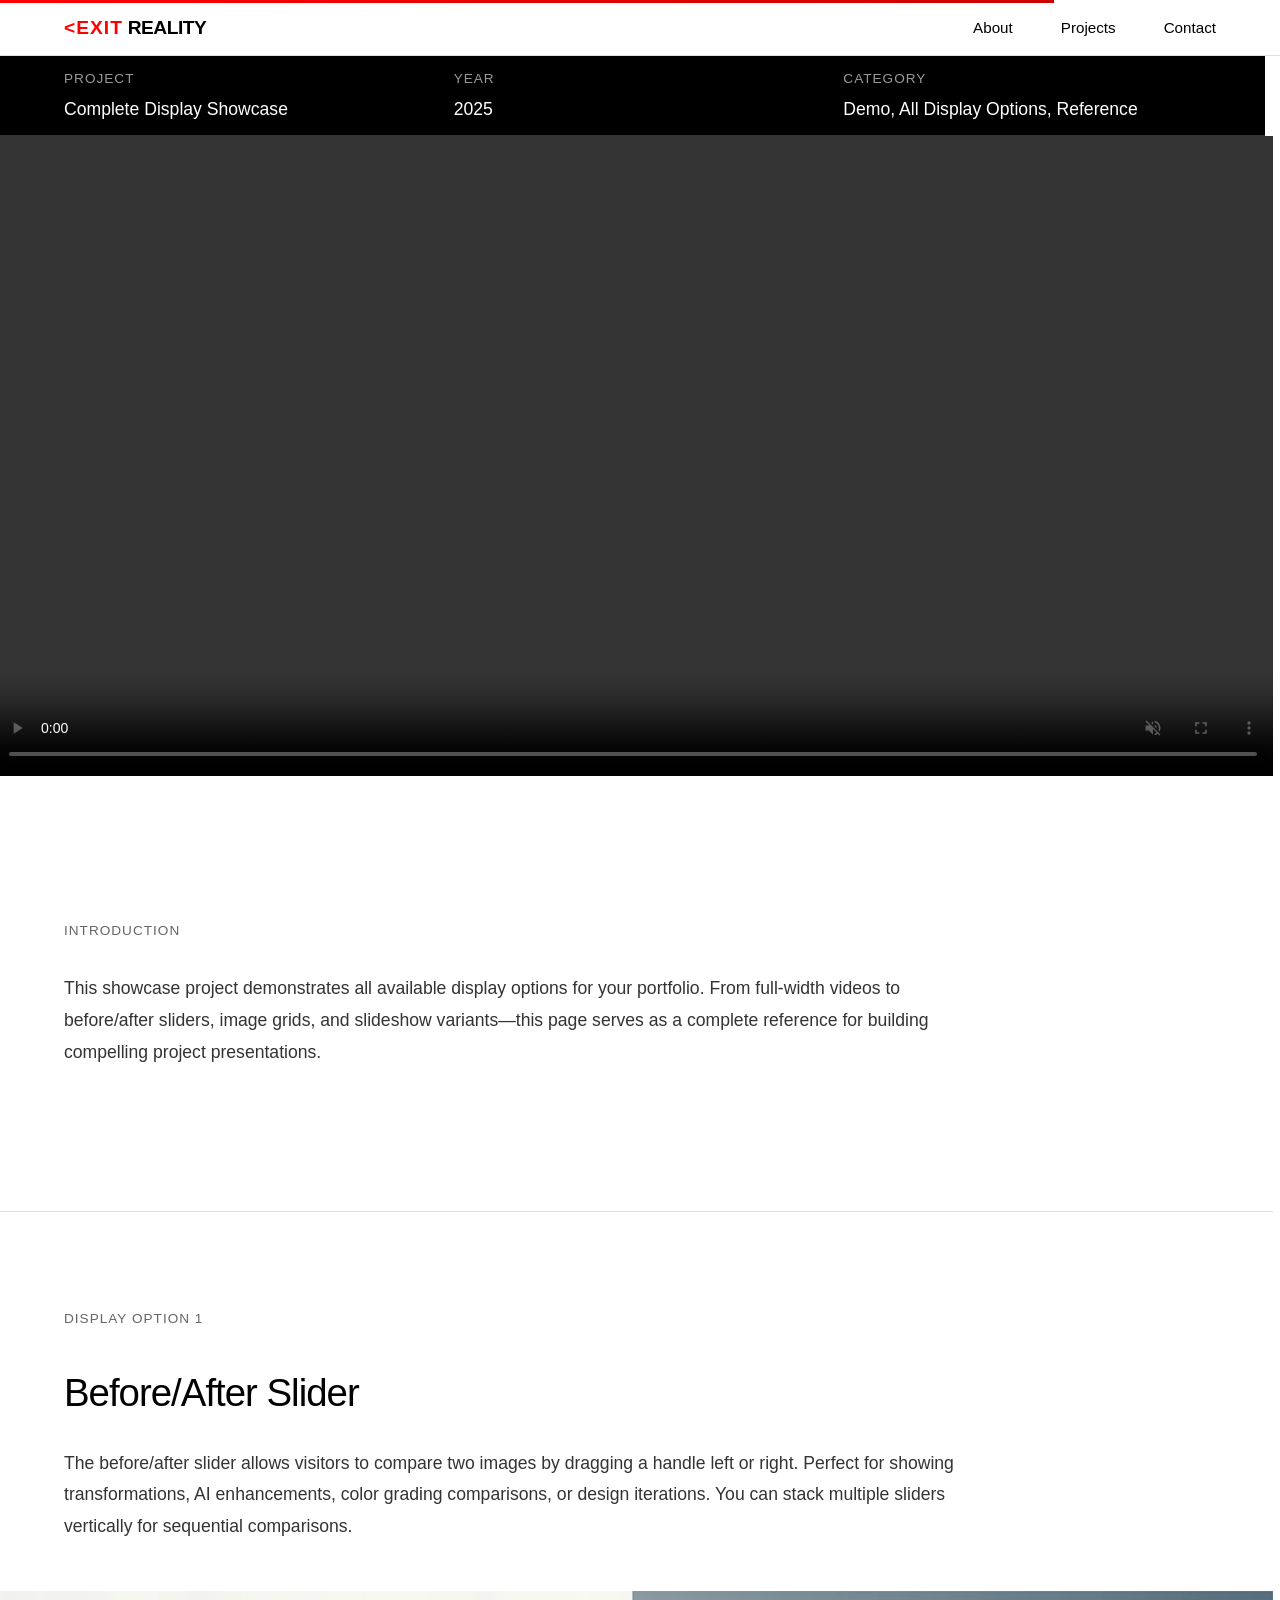
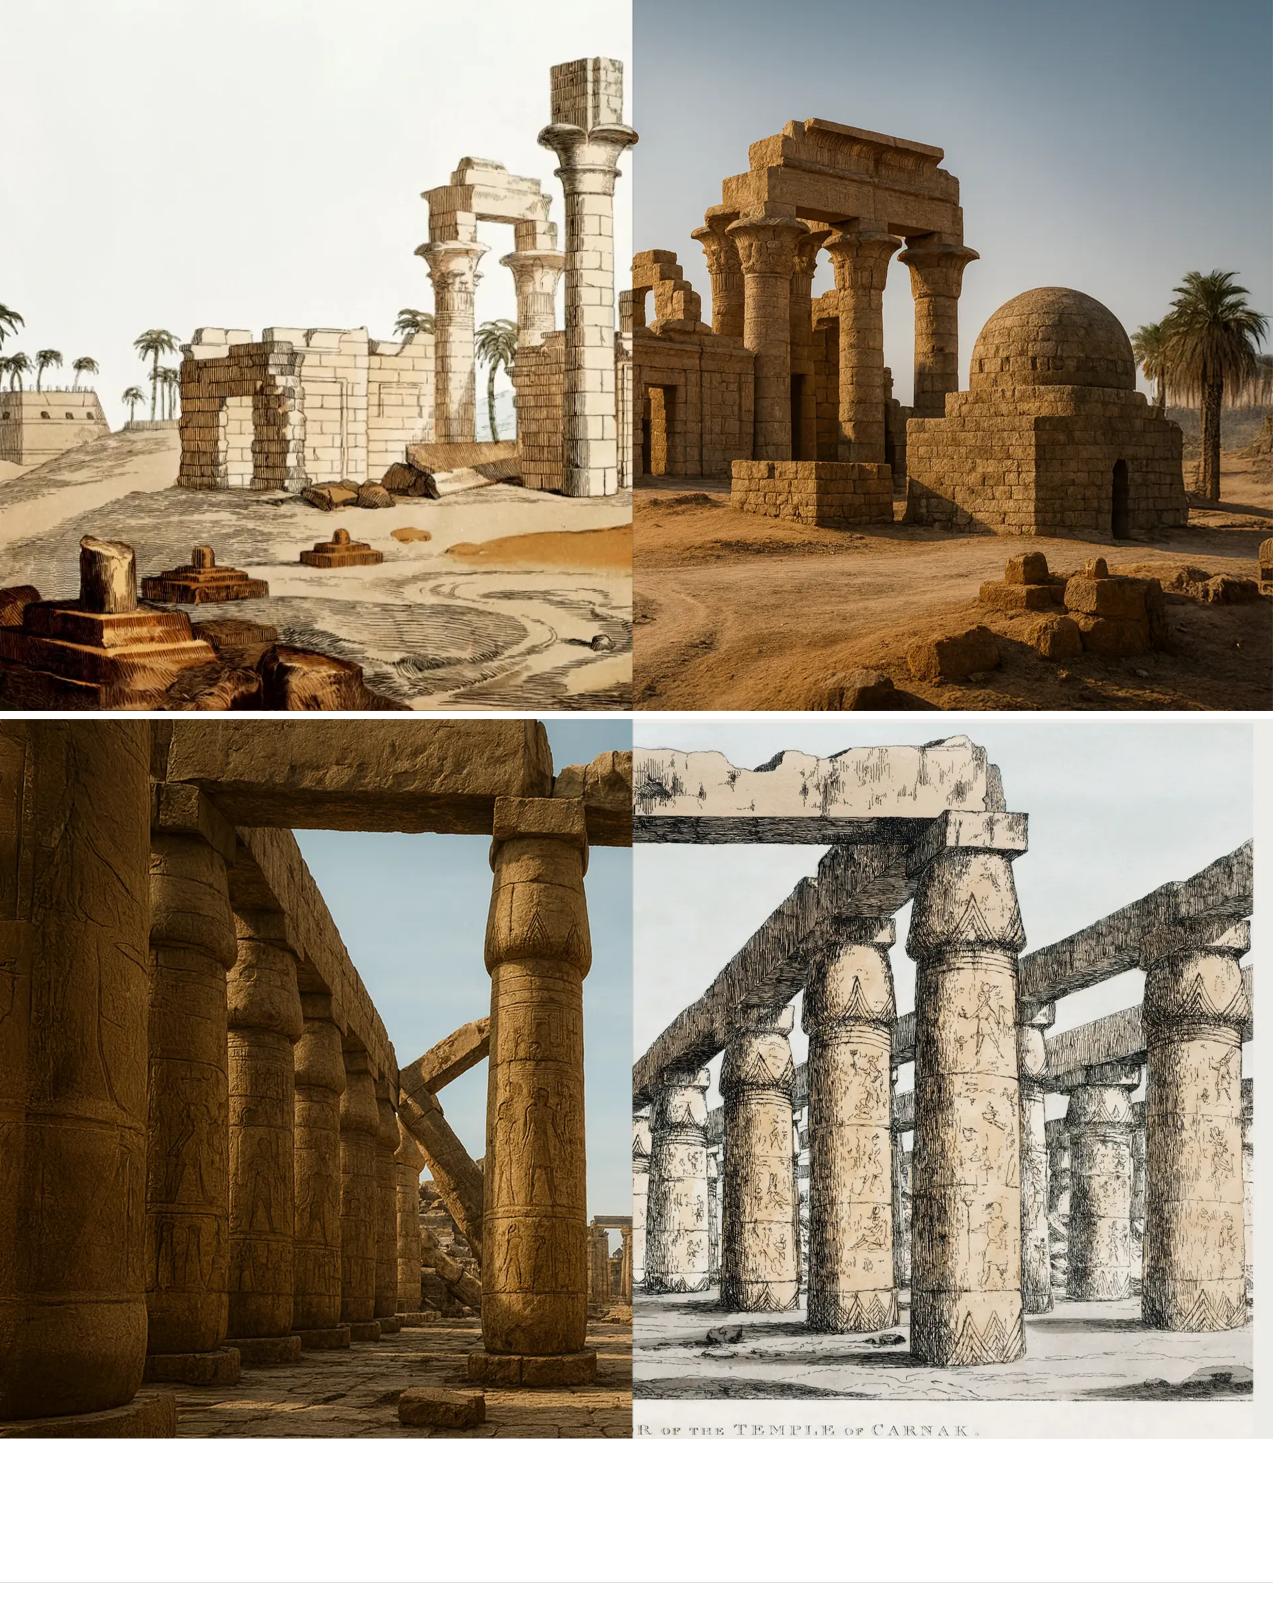
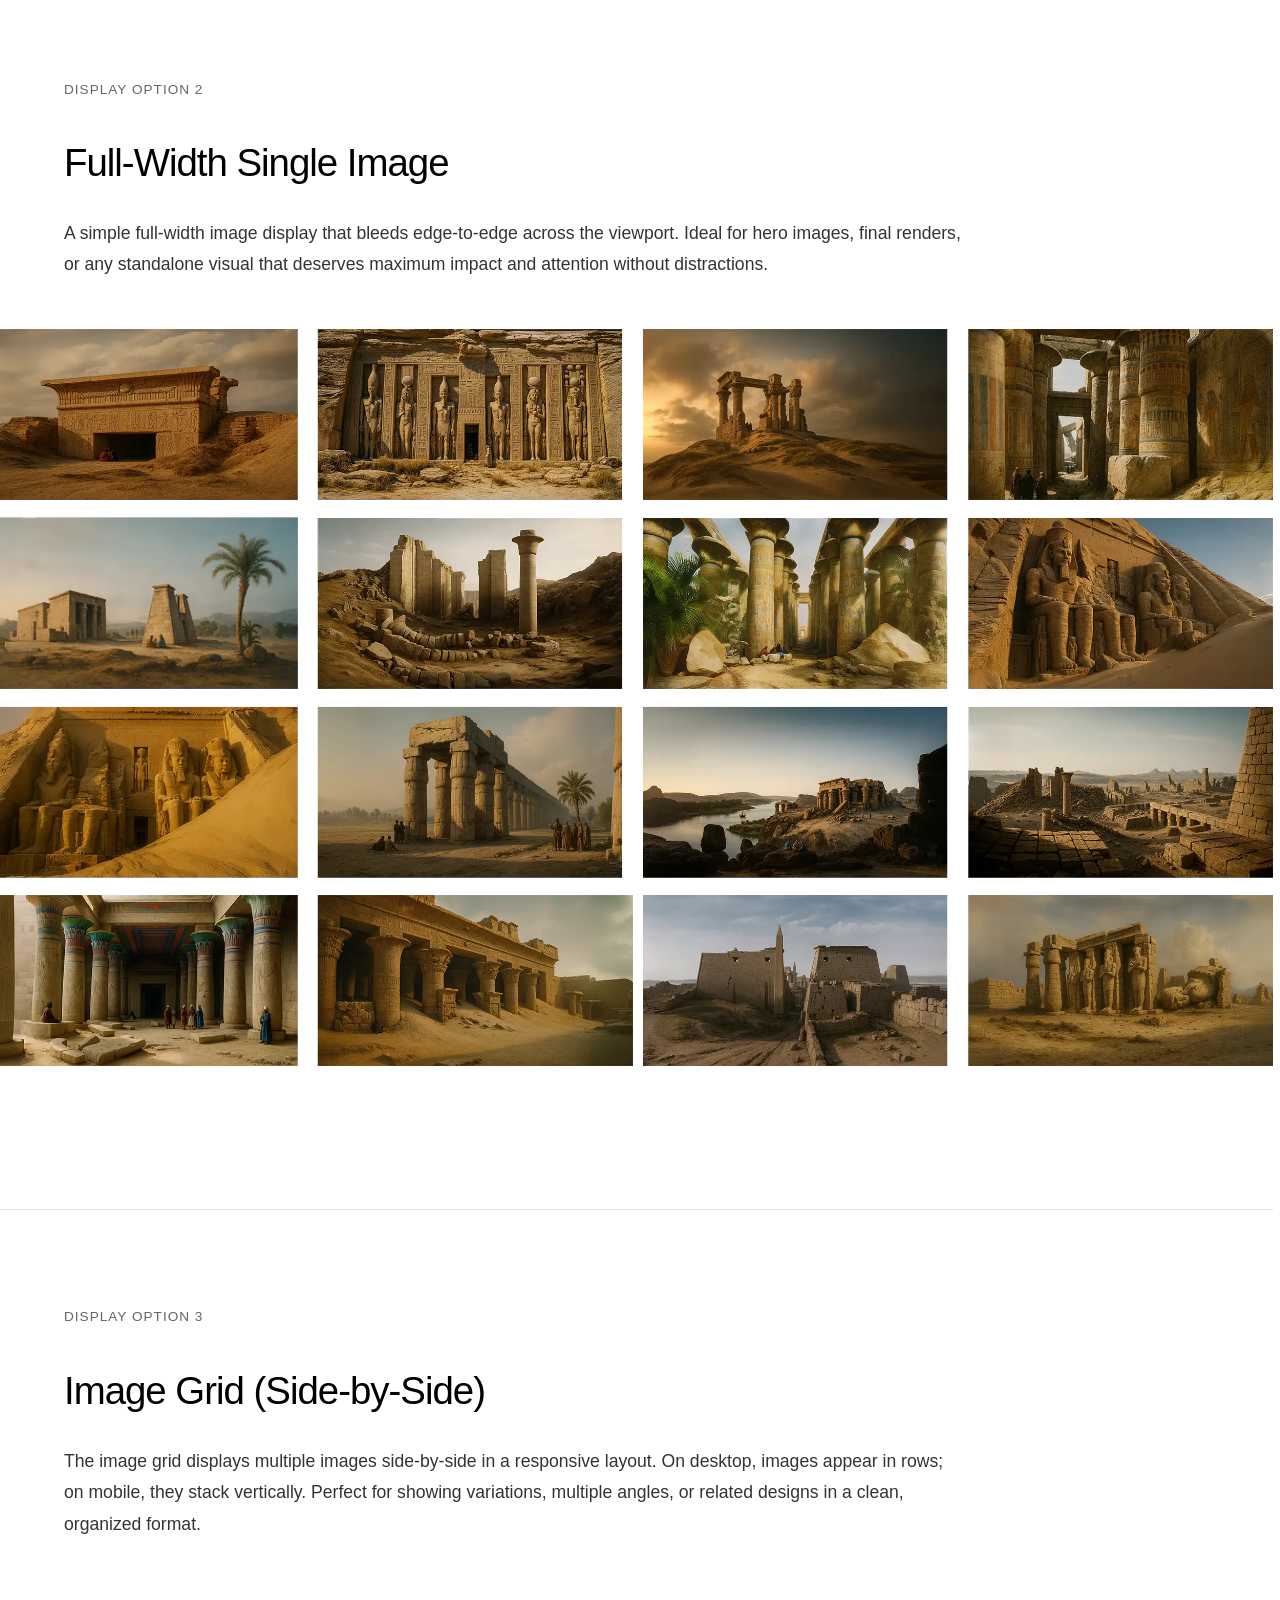
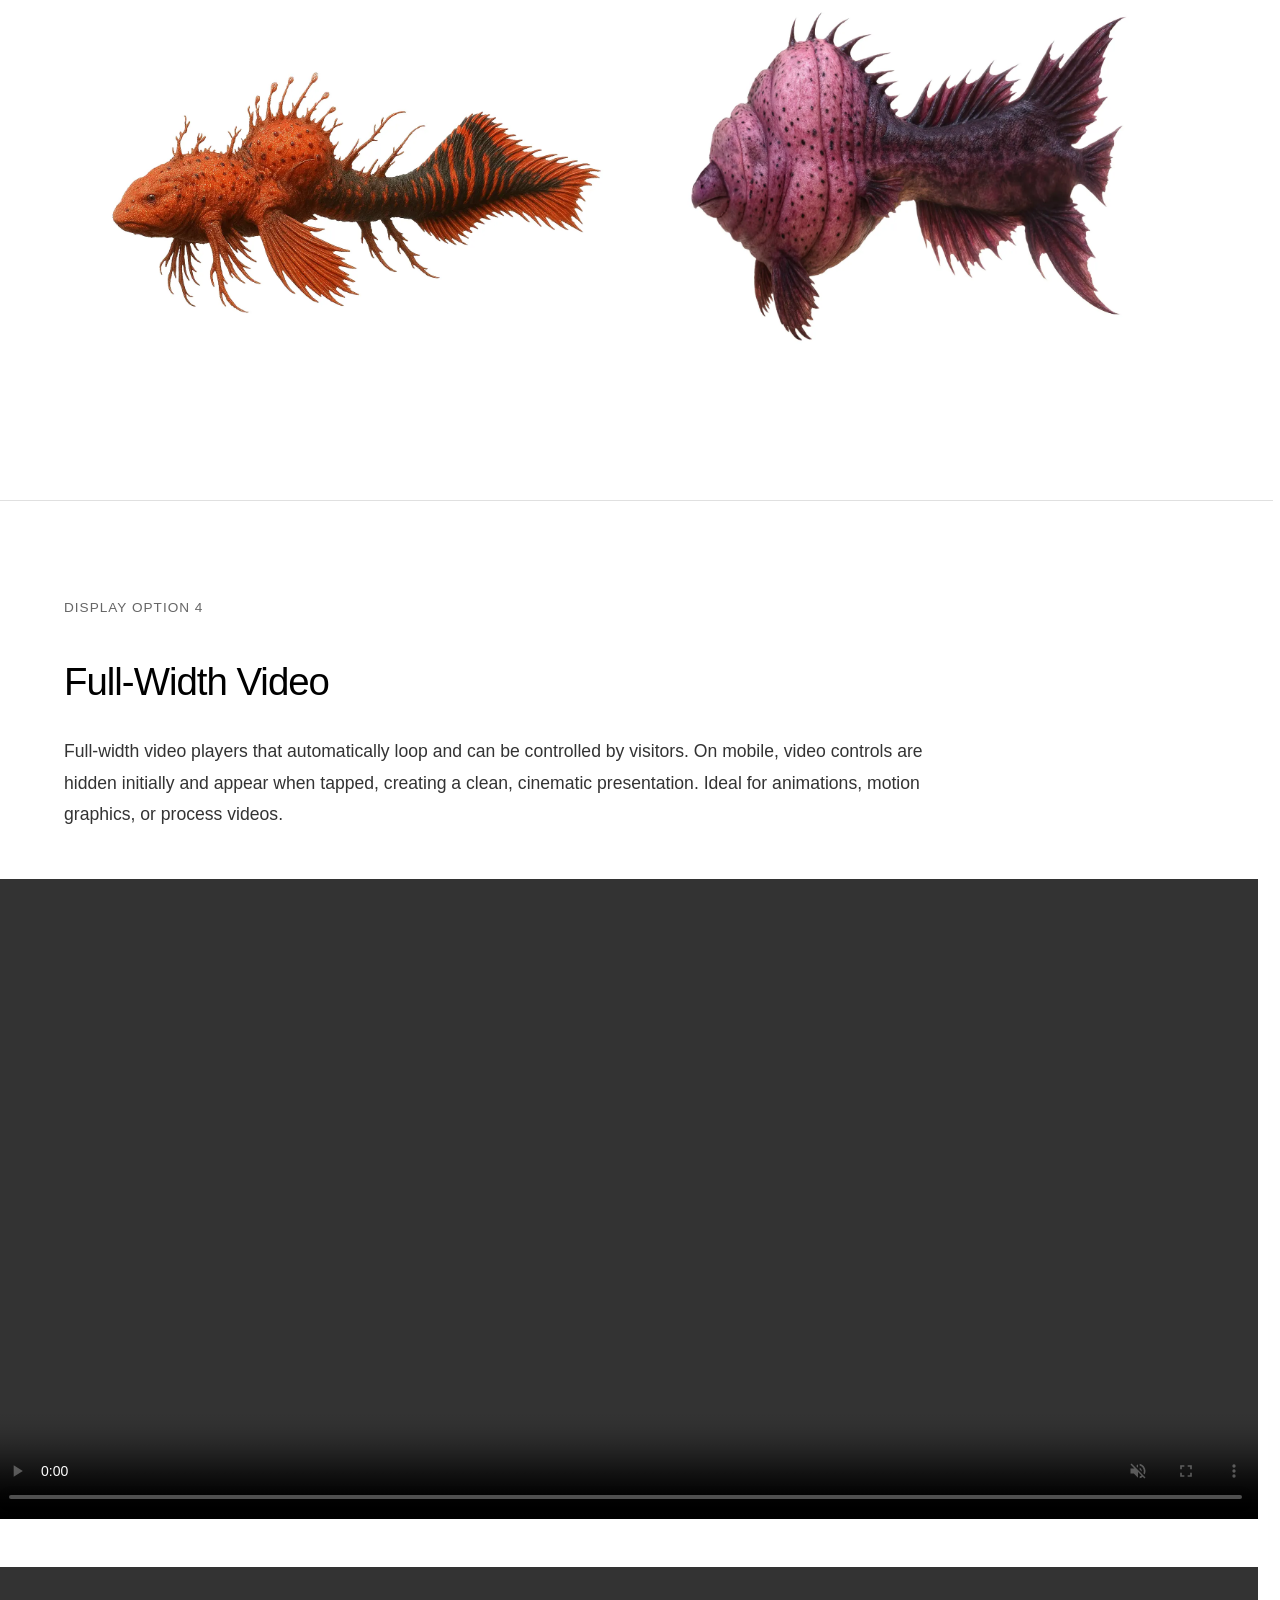
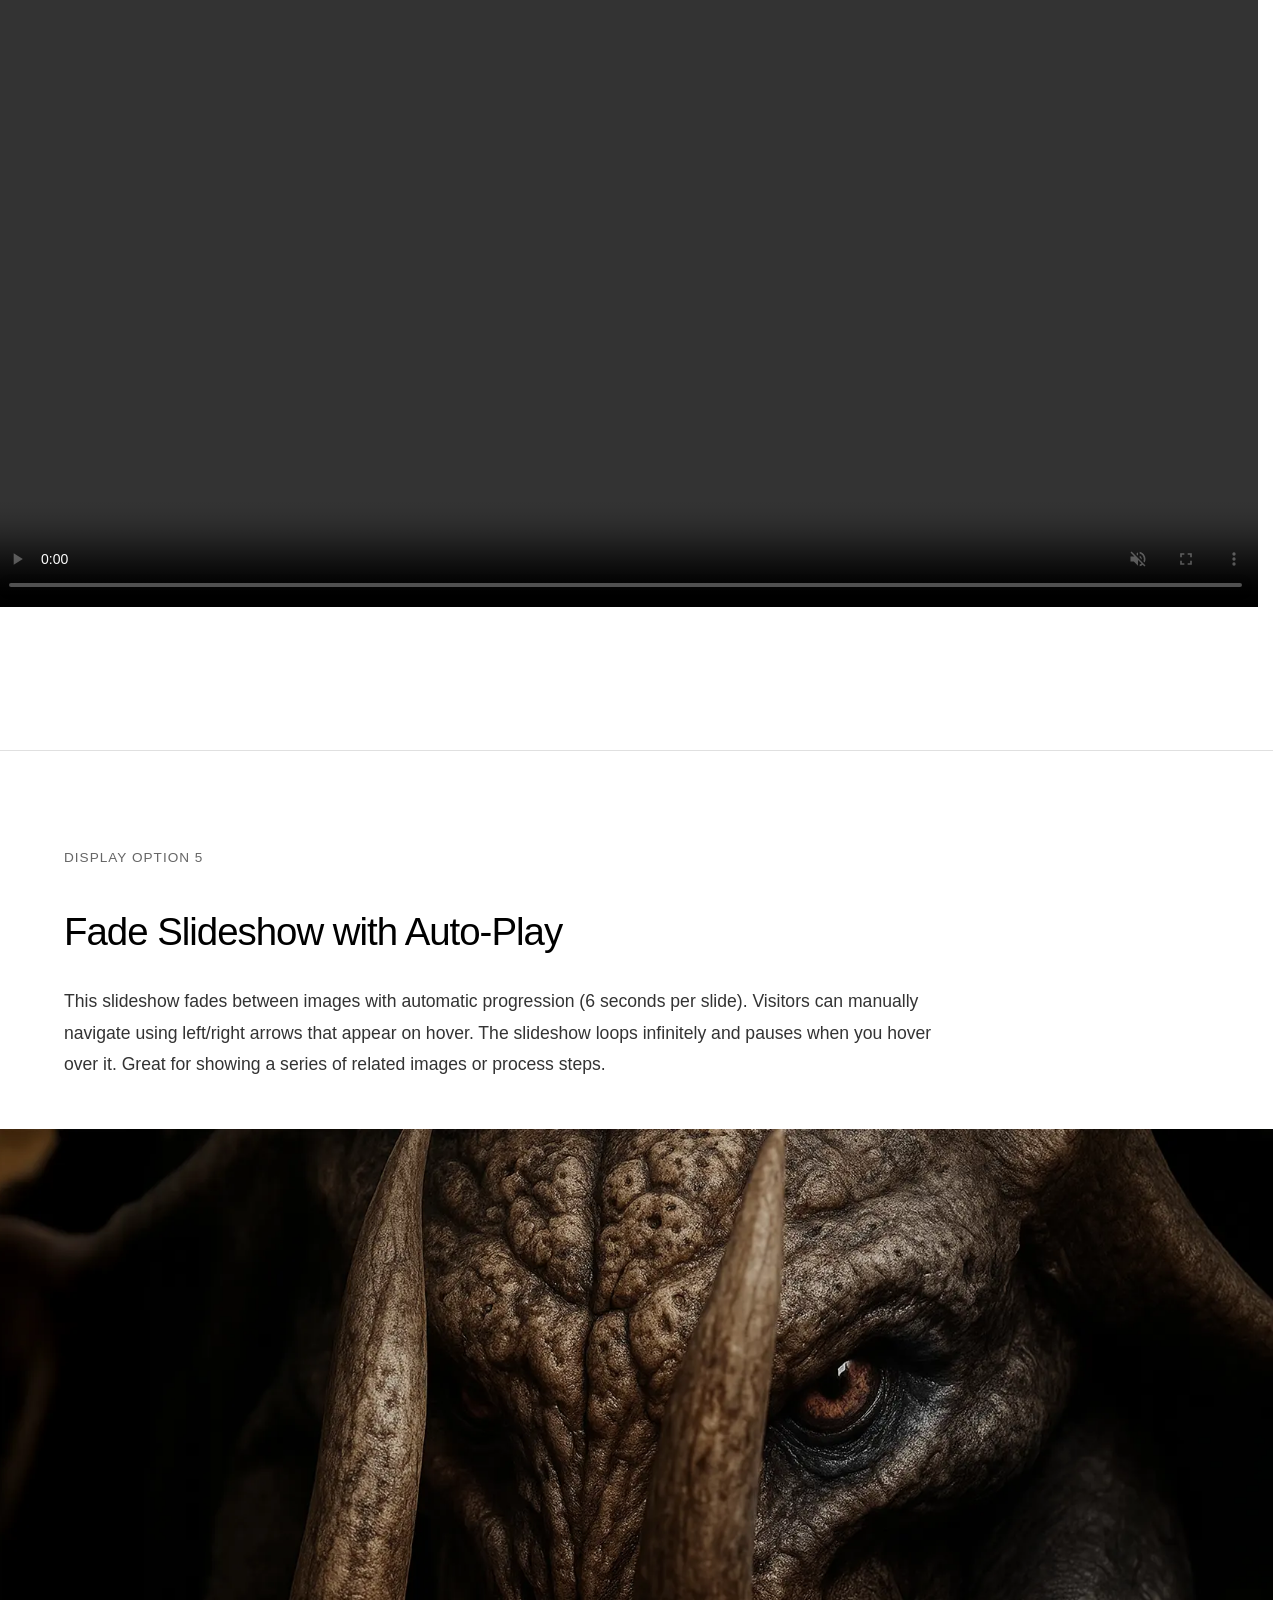
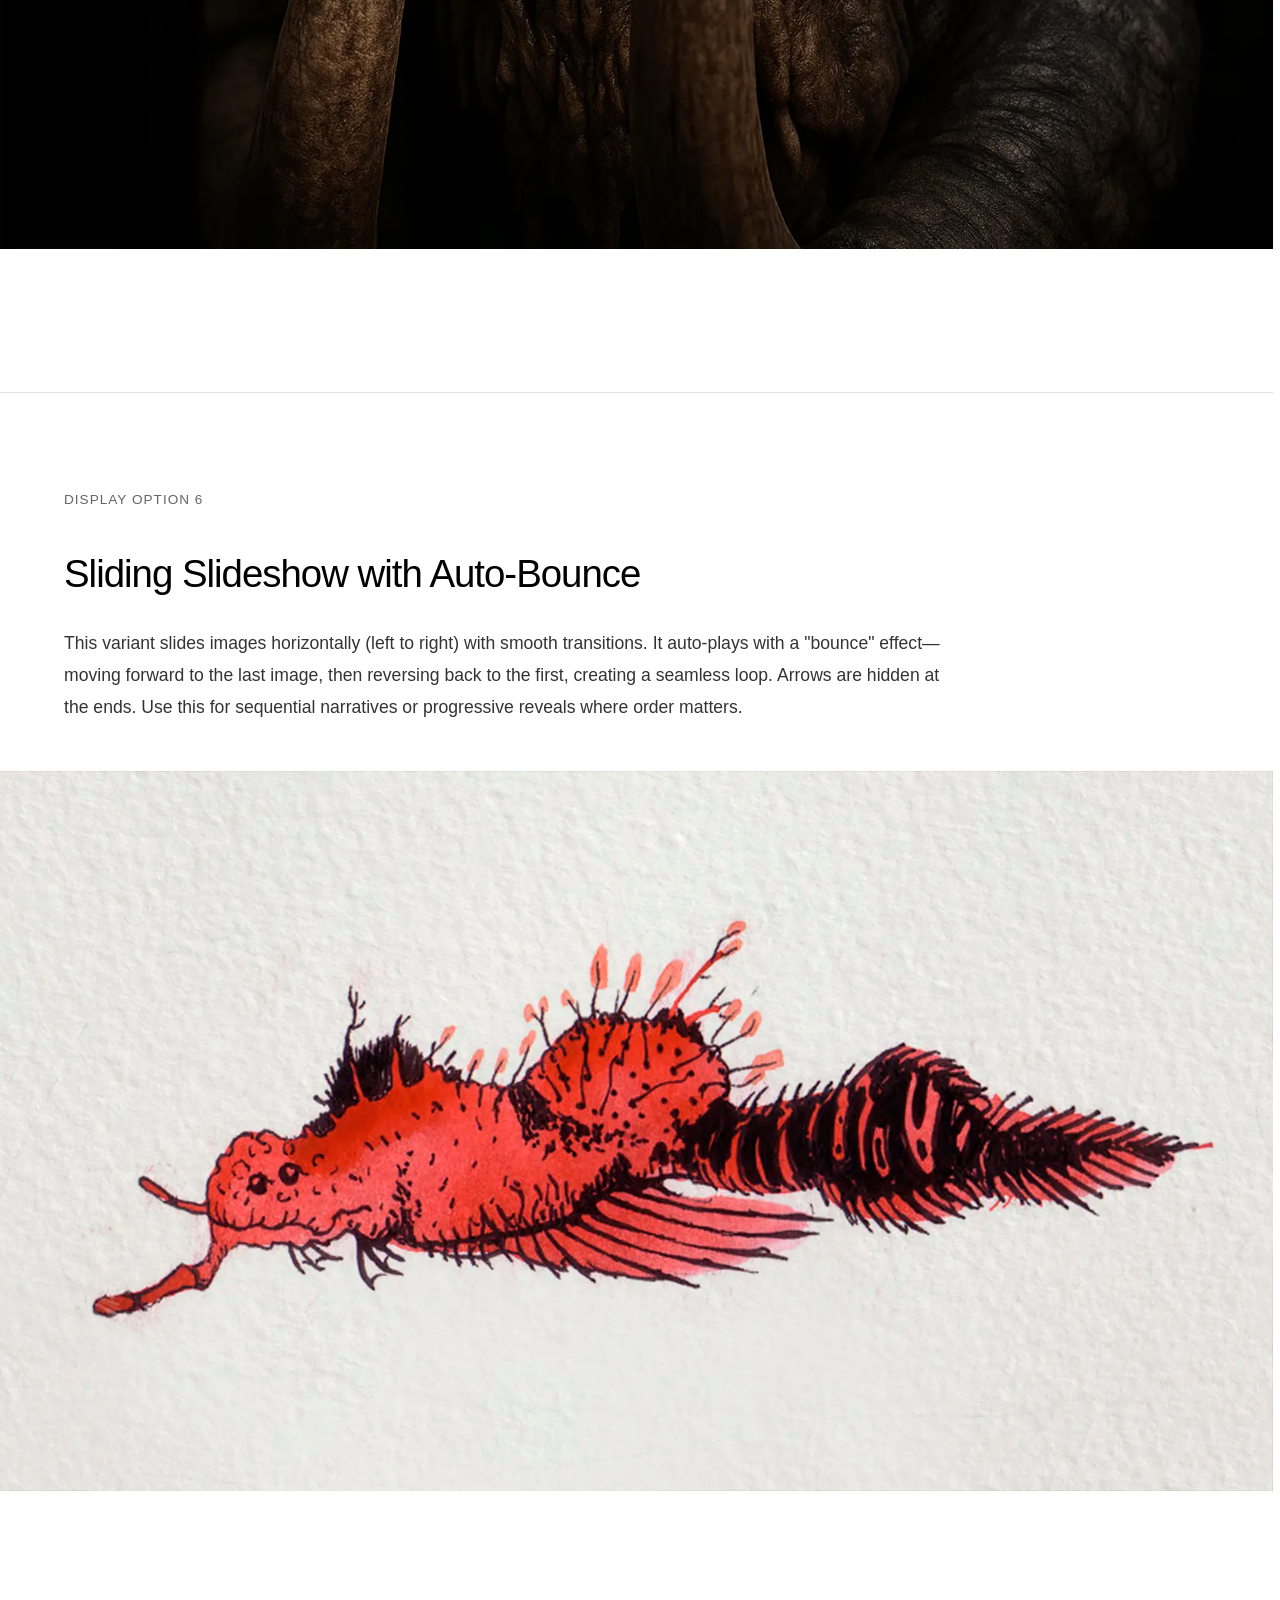
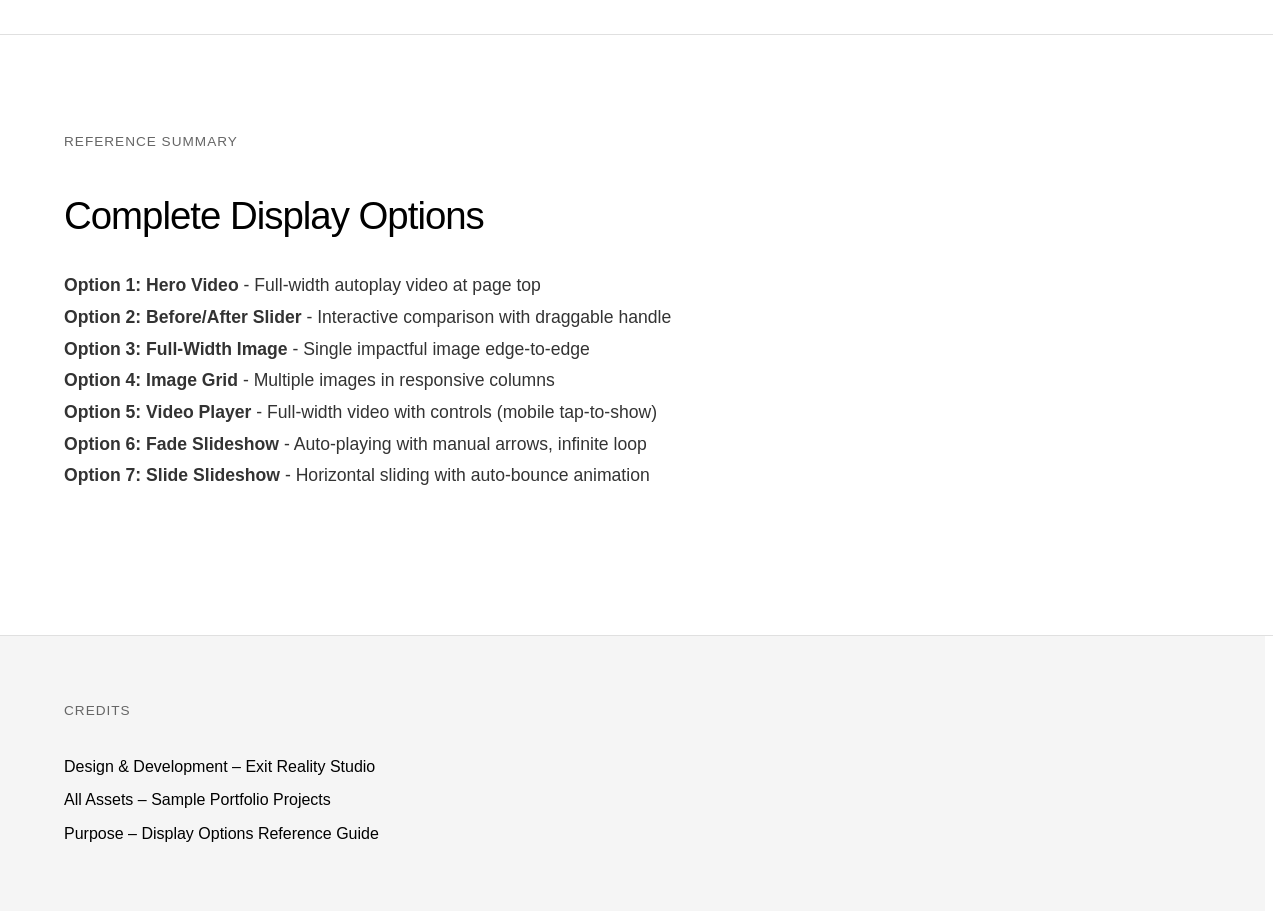
==== EverythingTemplate.html @ 6bb99364 "Create EverythingTemplate.html" ====
<!DOCTYPE html>
<html lang="en">
<head>
    <meta charset="UTF-8">
    <meta name="viewport" content="width=device-width, initial-scale=1.0">
    <title>Showcase - All Display Options</title>
    
    <!-- Global Styles -->
    <link rel="stylesheet" href="css/style.css">
    <script defer src="js/scripts.js"></script>

    <!-- Project-specific styles -->
    <style>
        /* ===== IMAGE SLIDESHOW ===== */
        .slideshow {
          position: relative;
          width: 100%;
          aspect-ratio: 16 / 9;
          overflow: hidden;
          background: #000;
        }

        .slideshow__image {
          position: absolute;
          inset: 0;
          width: 100%;
          height: 100%;
          object-fit: cover;
          opacity: 0;
          transition: opacity 2.5s ease-in-out;
        }

        .slideshow__image.active {
          opacity: 1;
          z-index: 1;
        }

        .slideshow__arrow {
          position: absolute;
          top: 50%;
          transform: translateY(-50%);
          z-index: 10;
          background: none;
          border: none;
          color: rgba(255, 255, 255, 0.85);
          mix-blend-mode: difference;
          text-shadow: 0 0 2px rgba(0, 0, 0, 0.4);
          font-size: 48px;
          font-weight: 300;
          cursor: pointer;
          padding: 2rem;
          opacity: 0;
          transition: opacity 0.35s ease;
          user-select: none;
        }

        .slideshow:hover .slideshow__arrow {
          opacity: 1;
        }

        .slideshow__arrow:hover {
          opacity: 1 !important;
        }

        .slideshow__arrow--prev {
          left: 0;
        }

        .slideshow__arrow--next {
          right: 0;
        }

        @media (max-width: 640px) {
          .slideshow__arrow {
            font-size: 36px;
            padding: 1rem;
          }
        }

        /* Before/After Slider Styles */
        .ba {
            position: relative;
            width: 100%;
            aspect-ratio: 16 / 9;
            background: #fff;
            border: none;
            border-radius: 0;
            overflow: clip;
            --x: 50%;
        }

        .ba__layer {
            position: absolute;
            inset: 0;
        }

        .ba__img {
            width: 100%;
            height: 100%;
            object-fit: cover;
            display: block;
        }

        .ba__after {
            clip-path: polygon(0 0, var(--x) 0, var(--x) 100%, 0 100%);
        }

        .ba__divider {
            position: absolute;
            left: var(--x);
            top: 0;
            bottom: 0;
            width: 1px;
            background: rgba(0, 0, 0, 0.1);
            transform: translateX(-0.5px);
            pointer-events: none;
        }

        .ba__handle {
            position: absolute;
            left: var(--x);
            top: 50%;
            transform: translate(-50%, -50%);
            display: flex;
            align-items: center;
            justify-content: center;
            cursor: ew-resize;
            user-select: none;
            opacity: 0;
            transition: opacity 0.35s ease;
            color: rgba(255, 255, 255, 0.85);
            mix-blend-mode: difference;
            text-shadow: 0 0 2px rgba(0, 0, 0, 0.4);
            font-size: 24px;
            font-weight: 400;
        }

        .ba:hover .ba__handle {
            opacity: 1;
        }

        .ba__handle::before {
            content: '<';
            margin-right: 10px;
        }

        .ba__handle::after {
            content: '>';
            margin-left: 10px;
        }

        .ba + .ba {
            margin-top: 0.5rem;
        }

        .ba__range {
            position: absolute;
            inset: 0;
            opacity: 0;
            width: 100%;
            height: 100%;
        }

        /* Mobile adjustments */
        @media (max-width: 640px) {
            .ba {
                border: none;
                border-radius: 0;
            }
        }
    </style>
</head>
<body class="project-page">
    <!-- Navigation -->
    <div id="navbar-placeholder"></div>

    <!-- Project Header with Dark Theme -->
    <div class="project-header dark-theme">
        <div class="project-meta">
            <div class="meta-item">
                <div class="meta-label">Project</div>
                <div class="meta-value">Complete Display Showcase</div>
            </div>
            
            <div class="meta-item">
                <div class="meta-label">Year</div>
                <div class="meta-value">2025</div>
            </div>
            
            <div class="meta-item">
                <div class="meta-label">Category</div>
                <div class="meta-value">Demo, All Display Options, Reference</div>
            </div>
        </div>
    </div>

    <!-- OPTION 1: Hero Full-Width Video -->
    <div class="full-image">
        <video autoplay muted loop playsinline controls>
            <source src="randomvideos/randomcollecton.mp4" type="video/mp4">
            Your browser does not support the video tag.
        </video>
    </div>

    <!-- Synopsis Section -->
    <div class="content-section">
        <div class="section-label">Introduction</div>
        <div class="section-description">
            <p>This showcase project demonstrates all available display options for your portfolio. From full-width videos to before/after sliders, image grids, and slideshow variants—this page serves as a complete reference for building compelling project presentations.</p>
        </div>
    </div>

    <!-- OPTION 2: Before/After Slider (Multiple) -->
    <div class="content-section">
        <div class="section-label">Display Option 1</div>
        <div class="section-title">Before/After Slider</div>
        <div class="section-description">
            <p>The before/after slider allows visitors to compare two images by dragging a handle left or right. Perfect for showing transformations, AI enhancements, color grading comparisons, or design iterations. You can stack multiple sliders vertically for sequential comparisons.</p>
        </div>

        <div class="full-image">
            <!-- Slider 1 -->
            <div class="ba" tabindex="0" role="region" aria-label="Before and after comparison 1">
                <div class="ba__layer ba__before">
                    <img class="ba__img" src="Ancient Ruins/EGYPT.0005-GPT-16x9.webp" alt="Before image">
                </div>
                <div class="ba__layer ba__after">
                    <img class="ba__img" src="Ancient Ruins/EGYPT.0005-REF.webp" alt="After image">
                </div>
                <div class="ba__divider" aria-hidden="true"></div>
                <div class="ba__handle" aria-hidden="true"></div>
                <input class="ba__range" type="range" min="0" max="100" value="50" aria-label="Reveal amount">
            </div>

            <!-- Slider 2 -->
            <div class="ba" tabindex="0" role="region" aria-label="Before and after comparison 2">
                <div class="ba__layer ba__before">
                    <img class="ba__img" src="Ancient Ruins/EGYPT.0008-REF.webp" alt="Before image">
                </div>
                <div class="ba__layer ba__after">
                    <img class="ba__img" src="Ancient Ruins/EGYPT.0008.1-GPT-16x9.webp" alt="After image">
                </div>
                <div class="ba__divider" aria-hidden="true"></div>
                <div class="ba__handle" aria-hidden="true"></div>
                <input class="ba__range" type="range" min="0" max="100" value="50" aria-label="Reveal amount">
            </div>
        </div>
    </div>

    <!-- OPTION 3: Full-Width Single Image -->
    <div class="content-section">
        <div class="section-label">Display Option 2</div>
        <div class="section-title">Full-Width Single Image</div>
        <div class="section-description">
            <p>A simple full-width image display that bleeds edge-to-edge across the viewport. Ideal for hero images, final renders, or any standalone visual that deserves maximum impact and attention without distractions.</p>
        </div>
        
        <div class="full-image">
            <img src="Ancient Ruins/EGPYPT-GRID0001.webp" alt="Full-width showcase image">
        </div>
    </div>

    <!-- OPTION 4: Image Grid (2-Column) -->
    <div class="content-section">
        <div class="section-label">Display Option 3</div>
        <div class="section-title">Image Grid (Side-by-Side)</div>
        <div class="section-description">
            <p>The image grid displays multiple images side-by-side in a responsive layout. On desktop, images appear in rows; on mobile, they stack vertically. Perfect for showing variations, multiple angles, or related designs in a clean, organized format.</p>
        </div>

        <div class="image-grid">
            <img src="Other World Fish/BigRED001.1-W.LG-gpt.1.webp" alt="Grid image 1" />
            <img src="Other World Fish/fishy-putpred.cucumber.0001-gpt05.1.webp" alt="Grid image 2" />
        </div>
    </div>

    <!-- OPTION 5: Full-Width Video with Controls -->
    <div class="content-section">
        <div class="section-label">Display Option 4</div>
        <div class="section-title">Full-Width Video</div>
        <div class="section-description">
            <p>Full-width video players that automatically loop and can be controlled by visitors. On mobile, video controls are hidden initially and appear when tapped, creating a clean, cinematic presentation. Ideal for animations, motion graphics, or process videos.</p>
        </div>

        <div class="full-image">
            <video autoplay muted loop playsinline controls>
                <source src="Other World Fish/BigRED001-360-ClaytoColor_1.mp4" type="video/mp4" />
                Your browser does not support the video tag.
            </video>
        </div>

        <div class="full-image">
            <video autoplay muted loop playsinline controls>
                <source src="Other World Fish/fishy-putpred-cucumber-0001-gpt05-1-gpt-360-ClaytoColor.mp4" type="video/mp4" />
                Your browser does not support the video tag.
            </video>
        </div>
    </div>

    <!-- OPTION 6: Fade Slideshow (Manual Navigation) -->
    <div class="content-section">
        <div class="section-label">Display Option 5</div>
        <div class="section-title">Fade Slideshow with Auto-Play</div>
        <div class="section-description">
            <p>This slideshow fades between images with automatic progression (6 seconds per slide). Visitors can manually navigate using left/right arrows that appear on hover. The slideshow loops infinitely and pauses when you hover over it. Great for showing a series of related images or process steps.</p>
        </div>
    
        <div class="full-image">
            <div class="slideshow">
                <img class="slideshow__image active" src="BEAST/sketch-tigerLizard001-GPT001-Head.1-GPT.1-edit-gpt-quater-Ten3.0-render06-GPT.1edit.webp" alt="Slideshow image 1">
                <img class="slideshow__image" src="BEAST/sketch-tigerLizard001-GPT001-Head.1-GPT.1-edit-gpt-quater-Ten3.0-render07-GPT.1-edit.webp" alt="Slideshow image 2">
                <img class="slideshow__image" src="BEAST/sketch-tigerLizard001-GPT001-Head.1-GPT.1-edit-gpt-quater-Ten3.0-render01-GPT.1.webp" alt="Slideshow image 3">
                
                <button class="slideshow__arrow slideshow__arrow--prev" aria-label="Previous">‹</button>
                <button class="slideshow__arrow slideshow__arrow--next" aria-label="Next">›</button>
            </div>
        </div>
    </div>

    <!-- OPTION 7: Slide Slideshow (Side-to-Side with Bounce) -->
    <div class="content-section">
        <div class="section-label">Display Option 6</div>
        <div class="section-title">Sliding Slideshow with Auto-Bounce</div>
        <div class="section-description">
            <p>This variant slides images horizontally (left to right) with smooth transitions. It auto-plays with a "bounce" effect—moving forward to the last image, then reversing back to the first, creating a seamless loop. Arrows are hidden at the ends. Use this for sequential narratives or progressive reveals where order matters.</p>
        </div>
        
        <div class="full-image">
            <div class="slideshow slideshow--slide">
                <img class="slideshow__image active" src="Other World Fish/BigRED001-gpt-paint.webp" alt="Slide 1">
                <img class="slideshow__image" src="Other World Fish/blueRedShark001.1-painted.webp" alt="Slide 2">
                <img class="slideshow__image" src="Other World Fish/fishy-red.0001-gpt01-paint.webp" alt="Slide 3">
                <img class="slideshow__image" src="Other World Fish/fishy-putpred.cucumber.0001-Paint.webp" alt="Slide 4">
                
                <button class="slideshow__arrow slideshow__arrow--prev" aria-label="Previous">‹</button>
                <button class="slideshow__arrow slideshow__arrow--next" aria-label="Next">›</button>
            </div>
        </div>
    </div>

    <!-- Summary Section -->
    <div class="content-section">
        <div class="section-label">Reference Summary</div>
        <div class="section-title">Complete Display Options</div>
        <div class="section-description">
            <p><strong>Option 1: Hero Video</strong> - Full-width autoplay video at page top</p>
            <p><strong>Option 2: Before/After Slider</strong> - Interactive comparison with draggable handle</p>
            <p><strong>Option 3: Full-Width Image</strong> - Single impactful image edge-to-edge</p>
            <p><strong>Option 4: Image Grid</strong> - Multiple images in responsive columns</p>
            <p><strong>Option 5: Video Player</strong> - Full-width video with controls (mobile tap-to-show)</p>
            <p><strong>Option 6: Fade Slideshow</strong> - Auto-playing with manual arrows, infinite loop</p>
            <p><strong>Option 7: Slide Slideshow</strong> - Horizontal sliding with auto-bounce animation</p>
        </div>
    </div>

    <!-- Credits Section -->
    <div class="credits-section">
        <div class="credits-label">Credits</div>
        <div class="credits-list">
            <div class="credit-item">Design & Development – Exit Reality Studio</div>
            <div class="credit-item">All Assets – Sample Portfolio Projects</div>
            <div class="credit-item">Purpose – Display Options Reference Guide</div>
        </div>
    </div>

    <!-- Before/After Slider JavaScript -->
    <script>
        document.querySelectorAll('.ba').forEach((root) => {
            const range = root.querySelector('.ba__range');
            
            const setPct = (p) => {
                const clamped = Math.max(0, Math.min(100, p));
                root.style.setProperty('--x', clamped + '%');
                range.value = clamped;
            };

            const toPctFromClientX = (clientX) => {
                const rect = root.getBoundingClientRect();
                return ((clientX - rect.left) / rect.width) * 100;
            };

            const onPointerDown = (e) => {
                setPct(toPctFromClientX(e.clientX));
                const onMove = (ev) => setPct(toPctFromClientX(ev.clientX));
                const onUp = () => {
                    window.removeEventListener('mousemove', onMove);
                    window.removeEventListener('mouseup', onUp);
                };
                window.addEventListener('mousemove', onMove);
                window.addEventListener('mouseup', onUp);
            };
            root.addEventListener('mousedown', onPointerDown);

            root.addEventListener('touchstart', (e) => {
                const t = e.touches[0];
                setPct(toPctFromClientX(t.clientX));
            }, { passive: true });
            
            root.addEventListener('touchmove', (e) => {
                const t = e.touches[0];
                setPct(toPctFromClientX(t.clientX));
            }, { passive: true });

            range.addEventListener('input', (e) => setPct(parseFloat(e.target.value)));
            setPct(parseFloat(range.value) || 50);
        });
    </script>

    <!-- Hide video controls on mobile until user taps -->
    <script>
        (function() {
            if (window.innerWidth <= 768) {
                const videos = document.querySelectorAll('.full-image video');
                
                videos.forEach(video => {
                    video.removeAttribute('controls');
                    
                    video.addEventListener('click', function() {
                        this.setAttribute('controls', '');
                        this.classList.add('show-controls');
                    }, { once: true });
                });
            }
        })();
    </script>

    <!-- Inject shared navbar -->
    <script>
      (function() {
        fetch('navbar.html')
          .then(function(res){ return res.text(); })
          .then(function(html){
            var mount = document.getElementById('navbar-placeholder');
            if (mount) mount.innerHTML = html;
          })
          .catch(function(e){ console.error('Navbar load failed:', e); });
      })();
    </script>
</body>
</html>
---- css/style.css ----
/* ===== GLOBAL STYLES FOR ALL PAGES ===== */

:root {
  --nav-h: 56px;
  --nav-pad-x: 4rem;
  --transition: 0.3s ease;
}

@media (max-width: 768px) {
  :root {
    --nav-h: 48px;
    --nav-pad-x: 2rem;
  }
}

/* ===== RESET & BASICS ===== */
* {
  margin: 0;
  padding: 0;
  box-sizing: border-box;
}

html {
  scroll-behavior: smooth;
  scrollbar-gutter: stable;
}

body {
  font-family: -apple-system, BlinkMacSystemFont, 'Segoe UI', 'Helvetica Neue', Arial, sans-serif;
  background: #ffffff;
  color: #000000;
  line-height: 1.6;
  overflow-y: scroll;
  overflow-x: hidden;
  padding-top: var(--nav-h);
}

/* ===== NAVIGATION (Fixed on all pages) ===== */
/* Loading Bar */
#loading-bar {
  position: fixed;
  top: 0;
  left: 0;
  width: 0%;
  height: 3px;
  background: linear-gradient(90deg, #ff0000 0%, #cc0000 100%);
  z-index: 9999;
  transition: width 0.3s ease, opacity 0.3s ease;
  opacity: 1;
}

#loading-bar.complete {
  width: 100%;
  opacity: 0;
}

nav {
  position: fixed;
  top: 0;
  left: 0;
  right: 0;
  z-index: 1000;
  height: var(--nav-h);
  padding: 0 var(--nav-pad-x);
  display: flex;
  align-items: center;
  justify-content: space-between;
  background: rgba(255, 255, 255, 0.95);
  -webkit-backdrop-filter: blur(10px);
  backdrop-filter: blur(10px);
  border-bottom: 1px solid #e0e0e0;
}

.logo,
.nav-links a {
  color: #000;
  text-decoration: none;
  display: inline-block;
  line-height: 1;
  padding: 0;
  -webkit-font-smoothing: antialiased;
  -moz-osx-font-smoothing: grayscale;
  cursor: pointer;
  transition: opacity var(--transition);
}

.logo {
  font-size: 1.2rem;
  font-weight: 600;
  letter-spacing: -0.5px;
}

.nav-links {
  display: flex;
  gap: 3rem;
  list-style: none;
  margin: 0;
  padding: 0;
}

.nav-links a {
  font-size: 0.95rem;
  font-weight: 400;
}

.logo:hover,
.nav-links a:hover {
  opacity: 0.5;
}

.logo:active,
.logo:focus,
.nav-links a:active,
.nav-links a:focus {
  outline: none;
}

/* ===== HERO SECTION ===== */
.hero {
  position: relative;
  height: 100vh;
  min-height: 520px;
  overflow: hidden;
  padding: 0;
}

.hero-video {
  position: absolute;
  inset: 0;
  width: 100%;
  height: 100%;
  object-fit: cover;
  object-position: center;
  z-index: 0;
  background: #000;
  display: block;
}

.hero-overlay {
  position: absolute;
  inset: 0;
  z-index: 1;
  pointer-events: none;
  background: linear-gradient(
    to bottom,
    rgba(0, 0, 0, 0.45),
    rgba(0, 0, 0, 0.35) 35%,
    rgba(0, 0, 0, 0.55)
  );
}

.hero-content {
  position: relative;
  z-index: 2;
  height: 100%;
  display: flex;
  flex-direction: column;
  justify-content: center;
  padding: 0 4rem;
  color: #fff;
}

.hero h1 {
  font-size: clamp(3rem, 8vw, 7rem);
  font-weight: 300;
  letter-spacing: -3px;
  line-height: 0.9;
  margin-bottom: 2rem;
  color: #fff;
}

.hero p {
  font-size: clamp(1.2rem, 2vw, 1.5rem);
  font-weight: 300;
  color: rgba(255, 255, 255, 0.9);
  max-width: 600px;
  margin-bottom: 3rem;
  text-shadow: 0 2px 4px rgba(0, 0, 0, 0.6);
}

/* ===== SECTIONS (Index + Project pages) ===== */
section {
  padding: 8rem 4rem;
  border-bottom: 1px solid #e0e0e0;
}

#work {
  padding: 8rem 0 0 0; /* Remove side padding for full-bleed portfolio */
}

#work .section-title {
  padding: 0 4rem 4rem 4rem;
}

.section-title {
  font-size: clamp(2rem, 4vw, 3rem);
  font-weight: 300;
  letter-spacing: -1px;
  margin-bottom: 4rem;
}

.content-section {
  padding: 6rem 4rem;
  border-bottom: 1px solid #e0e0e0;
  position: relative;
}

/* Make the border line full-bleed */
.content-section::after {
  content: '';
  position: absolute;
  bottom: 0;
  left: 50%;
  right: 50%;
  margin-left: -50vw;
  margin-right: -50vw;
  width: 100vw;
  height: 1px;
  background: #e0e0e0;
}

/* Remove the original border since we're using ::after */
.content-section {
  border-bottom: none;
}

.section-label {
  font-size: 0.85rem;
  color: #666;
  text-transform: uppercase;
  letter-spacing: 1px;
  margin-bottom: 2rem;
}

.section-title {
  font-size: clamp(1.8rem, 3vw, 2.5rem);
  font-weight: 300;
  letter-spacing: -1px;
  margin-bottom: 1.5rem;
  max-width: 900px;
}

.section-description {
  font-size: 1.1rem;
  line-height: 1.8;
  color: #333;
  max-width: 900px;
  margin-bottom: 3rem;
}

/* ===== ABOUT SECTION ===== */
.about-content {
  max-width: 800px;
  font-size: 1.1rem;
  line-height: 1.8;
  color: #333;
}

.about-content p {
  margin-bottom: 1.5rem;
}

.services {
  margin-top: 4rem;
}

.services h3 {
  font-size: 1.3rem;
  font-weight: 400;
  margin-bottom: 1.5rem;
}

.service-list {
  display: grid;
  grid-template-columns: repeat(auto-fit, minmax(100px, 1fr));
  gap: 1rem;
  list-style: none;
}

.service-list li {
  padding: 1rem 0;
  font-size: 0.95rem;
  color: #666;
}

/* ===== PORTFOLIO GRID ===== */
.portfolio-grid {
  display: flex;
  flex-direction: column;
  gap: 0;
  width: 100%;
}

.portfolio-item {
  position: relative;
  width: 100%;
  height: 70vh;
  min-height: 500px;
  background: #000;
  overflow: hidden;
  cursor: pointer;
  transition: transform 0.4s ease;
  display: flex;
  align-items: center;
  justify-content: center;
}

.portfolio-item:hover {
  transform: scale(0.98);
}

/* Mobile: Show info when item is in center view */
@media (max-width: 768px) {
  .portfolio-item.in-view {
    transform: scale(0.98);
  }
  
  .portfolio-item.in-view .portfolio-info {
    transform: translateY(0);
  }
  
  .portfolio-item.in-view img {
    opacity: 0.7;
    transform: scale(1.05);
  }
}

.portfolio-item img {
  width: 100%;
  height: 100%;
  object-fit: cover;
  object-position: center;
  transition: opacity 0.4s ease, transform 0.4s ease;
  display: block;
}

.portfolio-item:hover img {
  opacity: 0.7;
  transform: scale(1.05);
}

.portfolio-info {
  position: absolute;
  bottom: 0;
  left: 0;
  right: 0;
  padding: 2rem;
  background: linear-gradient(to top, rgba(0, 0, 0, 0.8), transparent);
  color: white;
  transform: translateY(100%);
  transition: transform 0.4s ease;
}

.portfolio-item:hover .portfolio-info {
  transform: translateY(0);
}

.portfolio-info h3 {
  font-size: 1.5rem;
  font-weight: 400;
  margin-bottom: 0.5rem;
}

.portfolio-info p {
  font-size: 0.9rem;
  opacity: 0.9;
}

/* ===== CONTACT SECTION ===== */
.contact-content {
  max-width: 600px;
}

.contact-content p {
  font-size: 1.1rem;
  line-height: 1.8;
  color: #333;
  margin-bottom: 2rem;
}

.contact-email {
  font-size: 1.5rem;
  color: #000;
  text-decoration: none;
  border-bottom: 1px solid #000;
  transition: opacity var(--transition);
  display: inline-block;
}

.contact-email:hover {
  opacity: 0.5;
}

/* ===== FOOTER ===== */
footer {
  padding: 3rem 4rem;
  text-align: center;
  font-size: 0.9rem;
  color: #666;
}

/* ===== PROJECT PAGE SPECIFIC ===== */
.project-header {
  padding: 0.75rem 4rem;
  border-bottom: 1px solid #e0e0e0;
  background: #ffffff; /* Default white background */
}

/* Custom project header themes */
.project-header.dark-theme {
  background: #000000;
  border-bottom: 1px solid #333333;
}

/* Remove border on mobile */
@media (max-width: 768px) {
  .project-header.dark-theme {
    border-bottom: none;
  }
}

.project-header.dark-theme .meta-label {
  color: #999999;
}

.project-header.dark-theme .meta-value {
  color: #ffffff;
}

/* Ensure no white/grey line between dark header and video */
@media (max-width: 768px) {
  body.project-page .project-header.dark-theme {
    border-bottom: none !important;
    margin-bottom: 0 !important;
    padding-bottom: 0.75rem !important;
  }
  
  body.project-page .project-header.dark-theme + .full-image {
    margin-top: 0 !important;
    padding-top: 0 !important;
  }
}

.project-title {
  font-size: clamp(3rem, 6vw, 5rem);
  font-weight: 300;
  letter-spacing: -2px;
  margin-bottom: 3rem;
}

.project-meta {
  display: grid;
  grid-template-columns: repeat(auto-fit, minmax(200px, 1fr));
  gap: 2rem;
  max-width: 1200px;
}

.meta-item {
  display: flex;
  flex-direction: column;
  gap: 0.3rem;
}

.meta-label {
  font-size: 0.85rem;
  color: #666;
  text-transform: uppercase;
  letter-spacing: 1px;
}

.meta-value {
  font-size: 1.1rem;
  color: #000;
}

/* ===== FULL-WIDTH IMAGES ===== */
.full-image {
  width: 100vw;
  position: relative;
  left: 50%;
  right: 50%;
  margin-left: -50vw;
  margin-right: -50vw;
  margin-top: 3rem;
  margin-bottom: 3rem;
  overflow: hidden;
}

/* Override for first image on project pages */
.project-header + .full-image {
  margin-top: 0 !important;
}

.full-image img,
.full-image video {
  width: 100%;
  height: auto;
  display: block;
  margin: 0;
  padding: 0;
  border: none;
  outline: none;
  vertical-align: middle;
}

/* Hide video controls on mobile until interaction */
@media (max-width: 768px) {
  .full-image video:not(.show-controls) {
    pointer-events: auto;
  }
  
  .full-image video:not(.show-controls)::-webkit-media-controls-panel {
    display: none !important;
    opacity: 0 !important;
  }
  
  .full-image video.show-controls::-webkit-media-controls-panel {
    display: flex !important;
    opacity: 1 !important;
  }
}

/* ===== IMAGE GRID ===== */
.image-grid {
  display: grid;
  grid-template-columns: repeat(auto-fit, minmax(400px, 1fr));
  gap: 2rem;
  margin: 3rem 0;
}

.image-grid img {
  width: 100%;
  height: auto;
  display: block;
}

/* ===== CREDITS SECTION ===== */
.credits-section {
  padding: 4rem;
  background: #f5f5f5;
}

.credits-label {
  font-size: 0.85rem;
  color: #666;
  text-transform: uppercase;
  letter-spacing: 1px;
  margin-bottom: 2rem;
}

.credits-list {
  display: flex;
  flex-direction: column;
  gap: 0.5rem;
  max-width: 600px;
}

.credit-item {
  font-size: 1rem;
  color: #000;
}

/* ===== ANIMATIONS ===== */
.fade-in {
  opacity: 0;
  transform: translateY(30px);
  animation: fadeInUp 0.8s ease forwards;
}

@keyframes fadeInUp {
  to {
    opacity: 1;
    transform: translateY(0);
  }
}

/* ===== BEFORE/AFTER SLIDER ===== */
.ba {
  position: relative;
  width: 100%;
  aspect-ratio: 16 / 9;
  background: #fff;
  border: none;
  border-radius: 0;
  overflow: clip;
  --x: 50%;
}

.ba__layer {
  position: absolute;
  inset: 0;
}

.ba__img {
  width: 100%;
  height: 100%;
  object-fit: cover;
  display: block;
}

.ba__after {
  clip-path: polygon(0 0, var(--x) 0, var(--x) 100%, 0 100%);
}

.ba__divider {
  position: absolute;
  left: var(--x);
  top: 0;
  bottom: 0;
  width: 1px;
  background: rgba(0, 0, 0, 0.1);
  transform: translateX(-0.5px);
  pointer-events: none;
}

.ba__handle {
  position: absolute;
  left: var(--x);
  top: 50%;
  transform: translate(-50%, -50%);
  display: flex;
  align-items: center;
  justify-content: center;
  cursor: ew-resize;
  user-select: none;
  opacity: 0;
  transition: opacity 0.35s ease;
  color: rgba(255, 255, 255, 0.85);
  mix-blend-mode: difference;
  text-shadow: 0 0 2px rgba(0, 0, 0, 0.4);
  font-size: 24px;
  font-weight: 400;
}

.ba:hover .ba__handle {
  opacity: 1;
}

.ba__handle::before {
  content: '<';
  margin-right: 10px;
}

.ba__handle::after {
  content: '>';
  margin-left: 10px;
}

.ba + .ba {
  margin-top: 0.5rem;
}

.ba__range {
  position: absolute;
  inset: 0;
  opacity: 0;
  width: 100%;
  height: 100%;
}

/* ===== IMAGE SLIDESHOW ===== */
.slideshow {
  position: relative;
  width: 100%;
  aspect-ratio: 16 / 9;
  overflow: hidden;
  background: #000;
}

.slideshow__image {
  position: absolute;
  inset: 0;
  width: 100%;
  height: 100%;
  object-fit: cover;
  opacity: 0;
  transition: opacity 0.1s ease-in-out;
}

.slideshow__image.active {
  opacity: 1;
  z-index: 1;
}

.slideshow__arrow {
  position: absolute;
  top: 50%;
  transform: translateY(-50%);
  z-index: 10;
  background: none;
  border: none;
  color: rgba(255, 255, 255, 0.85);
  mix-blend-mode: difference;
  text-shadow: 0 0 2px rgba(0, 0, 0, 0.4);
  font-size: 48px;
  font-weight: 300;
  cursor: pointer;
  padding: 2rem;
  opacity: 0;
  transition: opacity 0.35s ease;
  user-select: none;
}

.slideshow:hover .slideshow__arrow {
  opacity: 1;
}

.slideshow__arrow:hover {
  opacity: 1 !important;
}

.slideshow__arrow--prev {
  left: 0;
}

.slideshow__arrow--next {
  right: 0;
}

@media (max-width: 640px) {
  .slideshow__arrow {
    font-size: 36px;
    padding: 1rem;
  }
}
/* ===== IMAGE SLIDESHOW – SLIDE VARIANT (SIDE-BY-SIDE STRIP) ===== */
/* Use on: <div class="slideshow slideshow--slide"> */

.slideshow--slide .slideshow__image {
  /* We override the fade behavior: all slides are fully opaque,
     and JS will position them horizontally via translateX. */
  opacity: 1;
  transition: transform 0.6s ease;
}

/* Keep active on top if you ever need overlays, but visibility is from position */
.slideshow--slide .slideshow__image.active {
  z-index: 1;
}
/* Completely hide disabled arrows in the slideshow */
.slideshow__arrow[disabled] {
  display: none;
}



/* ===== MOBILE RESPONSIVE ===== */
@media (max-width: 768px) {
  /* Adjust hero for mobile */
  .hero {
    height: 100vh;
    min-height: 100vh;
  }

  .hero-content {
    padding: 0 1.25rem;
  }

  .hero h1,
  .hero p {
    max-width: 90%;
    margin-left: auto;
    margin-right: auto;
  }

  /* Adjust sections - CENTER for homepage */
  section {
    padding: 4rem 1.5rem;
    text-align: center;
  }

  /* LEFT ALIGN: About, Work, Contact sections on homepage */
  #about,
  #work,
  #contact {
    text-align: left;
    padding: 4rem 1.5rem;
  }

  #about .section-title,
  #work .section-title,
  #contact .section-title {
    text-align: left;
    padding-left: 0;
    margin-left: 0;
  }

  #work {
    padding: 4rem 1.5rem 0 1.5rem;
  }

  #work .section-title {
    padding: 0 0 2rem 0;
    text-align: left;
  }

  /* Portfolio grid - edge-to-edge on mobile */
  .portfolio-grid {
    width: 100vw;
    margin-left: calc(-50vw + 50%);
    position: relative;
    left: 50%;
    right: 50%;
    margin-left: -50vw;
    margin-right: -50vw;
    width: 100vw;
  }

  /* Portfolio items */
  .portfolio-item {
    height: 60vh;
    min-height: 350px;
  }

  /* About/Contact text */
  .about-content,
  .contact-content {
    max-width: 90%;
    margin-left: 0;
    margin-right: auto;
    text-align: left;
  }

  /* Service list - left aligned */
  .service-list {
    justify-content: flex-start;
    text-align: left;
  }

  /* Compact service list on mobile - inline with slashes */
  @media (max-width: 768px) {
    .service-list {
      display: block;
      padding: 0;
      margin: 0;
    }
    
    .service-list li {
      display: inline;
      padding: 0;
      margin: 0;
    }
    
    .service-list li::after {
      content: ' / ';
      color: #666;
    }
    
    .service-list li:last-child::after {
      content: '';
    }
  }

  /* PROJECT PAGE - LEFT ALIGN EVERYTHING */
  body.project-page .project-header {
    padding: 0.75rem 1.5rem;
    text-align: left !important;
    border-bottom: none !important;
  }

  body.project-page .project-header .project-meta {
    grid-template-columns: 1fr;
    gap: 1.5rem;
    text-align: left !important;
  }

  body.project-page .project-meta {
    gap: 2rem;
    text-align: left !important;
  }

  body.project-page .meta-item {
    text-align: left !important;
  }

  body.project-page .content-section {
    padding: 4rem 1.5rem;
    text-align: left !important;
  }

  body.project-page .section-label {
    text-align: left !important;
  }

  body.project-page .section-title {
    text-align: left !important;
  }

  body.project-page .section-description {
    max-width: 100%;
    text-align: left !important;
  }

  body.project-page .credits-section {
    padding: 2rem 1.5rem;
    text-align: left !important;
  }

  body.project-page .credits-label {
    text-align: left !important;
  }

  body.project-page .credits-list {
    text-align: left !important;
  }

  /* Image grid */
  .image-grid {
    grid-template-columns: 1fr;
  }

  footer {
    padding: 2rem 1.5rem;
  }
}

@media (max-width: 640px) {
  nav {
    padding: 1rem 1.25rem;
  }

  .nav-links {
    gap: 1.5rem;
  }

  .logo {
    font-size: 1rem;
  }

  .nav-links a {
    font-size: 0.85rem;
  }

  section {
    padding: 3rem 1rem;
  }

  /* Keep sections left-aligned on mobile */
  #about,
  #work,
  #contact {
    text-align: left;
  }

  /* PROJECT PAGE - LEFT ALIGN */
  body.project-page .project-header {
    padding: 0.75rem 1rem;
    text-align: left !important;
  }

  body.project-page .project-header .project-meta {
    grid-template-columns: 1fr;
  }

  body.project-page .content-section {
    padding: 2.5rem 1rem;
    text-align: left !important;
  }

  body.project-page .section-title {
    margin-bottom: 2rem;
    text-align: left !important;
  }

  body.project-page .section-description {
    text-align: left !important;
  }

  body.project-page .credits-section {
    text-align: left !important;
  }
}

/* ===== PROJECT PAGE SPACING TWEAK (balanced top/bottom gaps) ===== */
body.project-page {
  padding-top: 0; /* remove default body padding for project pages */
}

.project-header {
  margin-top: var(--nav-h); /* offset for fixed navbar */
}

body.project-page .project-header {
  padding: 0.75rem 4rem; /* super tight, even spacing */
  margin-top: var(--nav-h); /* maintain nav offset */
  margin-bottom: 0;
}

/* Mobile overrides for project header alignment */
@media (max-width: 768px) {
  body.project-page .project-header {
    padding: 0.75rem 1.5rem !important;
  }
}

@media (max-width: 640px) {
  body.project-page .project-header {
    padding: 0.75rem 1rem !important;
  }
}

body.project-page .full-image:first-of-type {
  margin-top: 0 !important; /* no gap between header and first video */
  margin-bottom: 3rem;
}

/* Mobile: Remove any border/gap between header and first video */
@media (max-width: 768px) {
  body.project-page .project-header {
    margin-bottom: 0 !important;
    border-bottom: none !important;
    padding-bottom: 0.75rem !important;
  }
  
  body.project-page .project-header.dark-theme {
    border-bottom: none !important;
    padding-bottom: 1rem !important;
  }
  
  body.project-page .full-image:first-of-type {
    margin-top: -1px !important;
    position: relative;
    z-index: 1;
  }
  
  /* Ensure video background is black to match header */
  body.project-page .project-header.dark-theme + .full-image {
    background: #000000;
  }
}

/* ===== COLORED LOGO ===== */
.logo .exit-text { 
  color: #ff0000 !important; 
  letter-spacing: 1px; 
}

.logo .reality-text { 
  color: #000000 !important; 
}
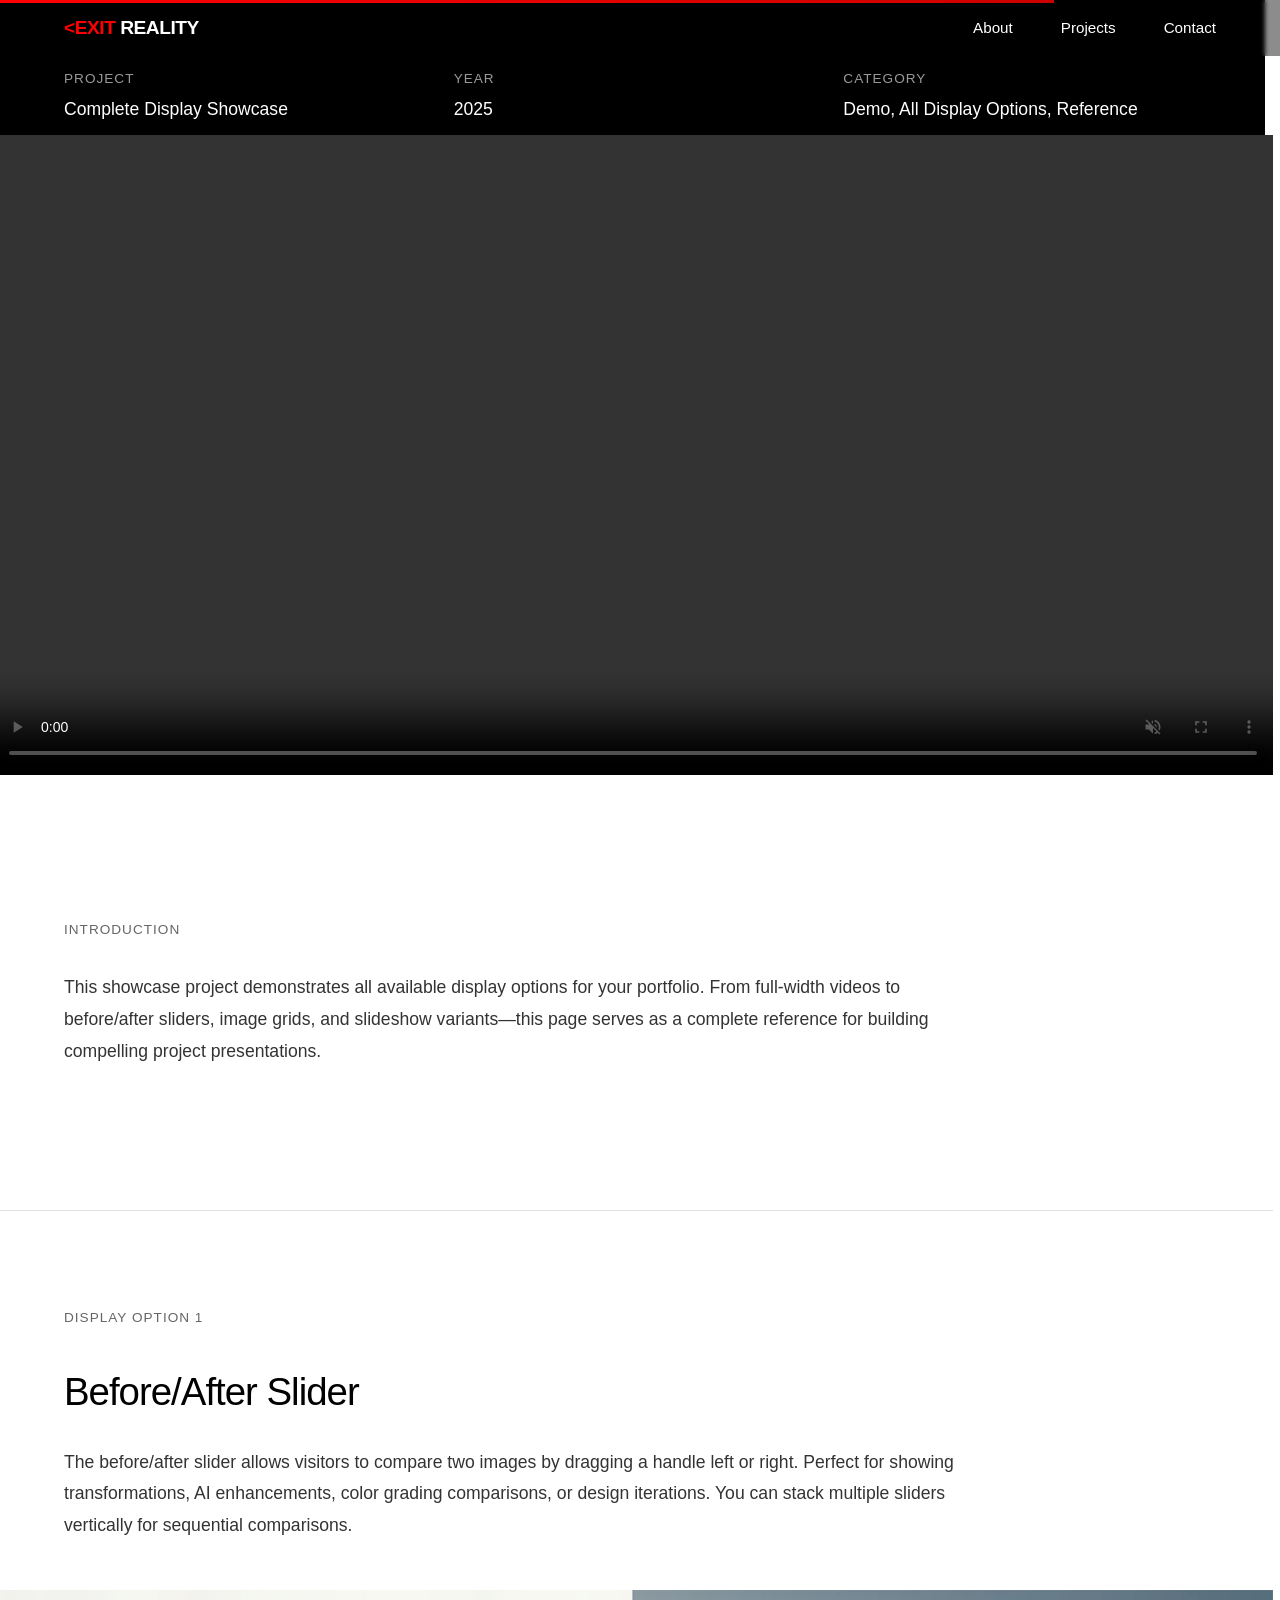
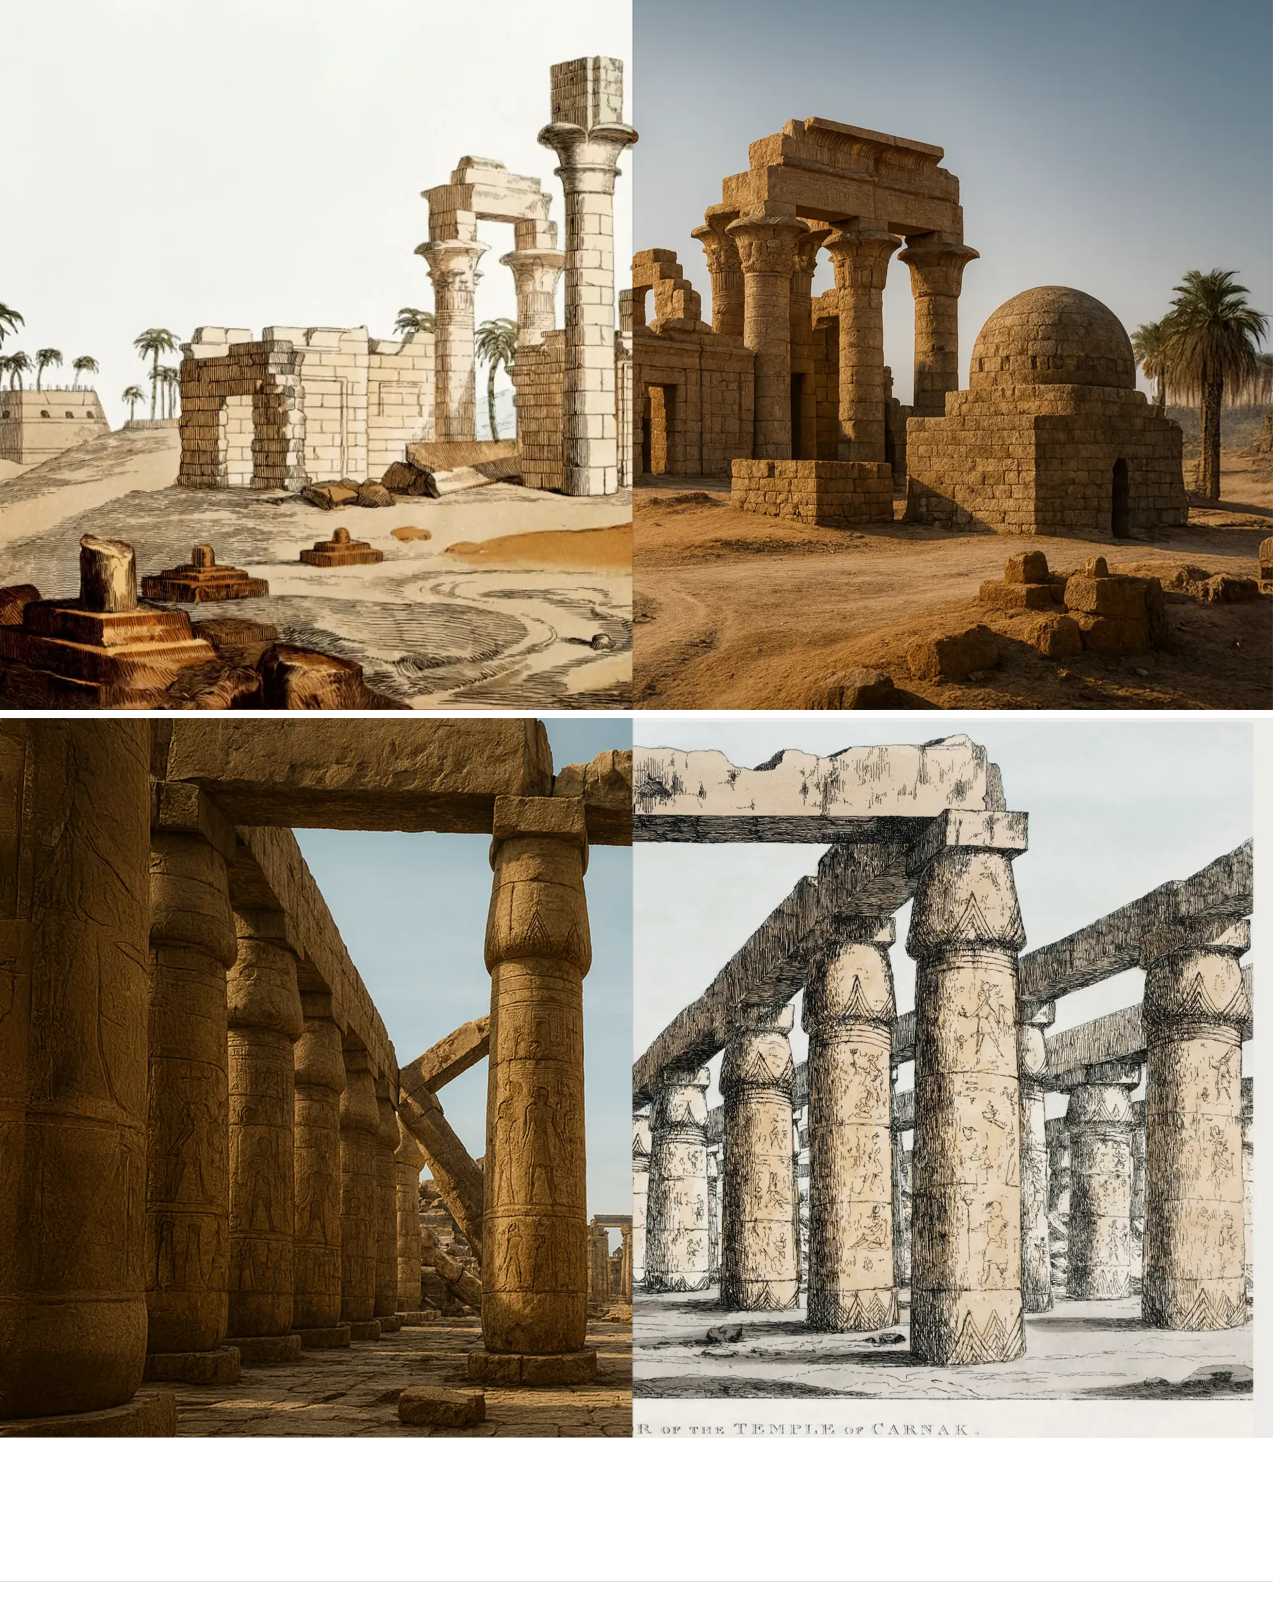
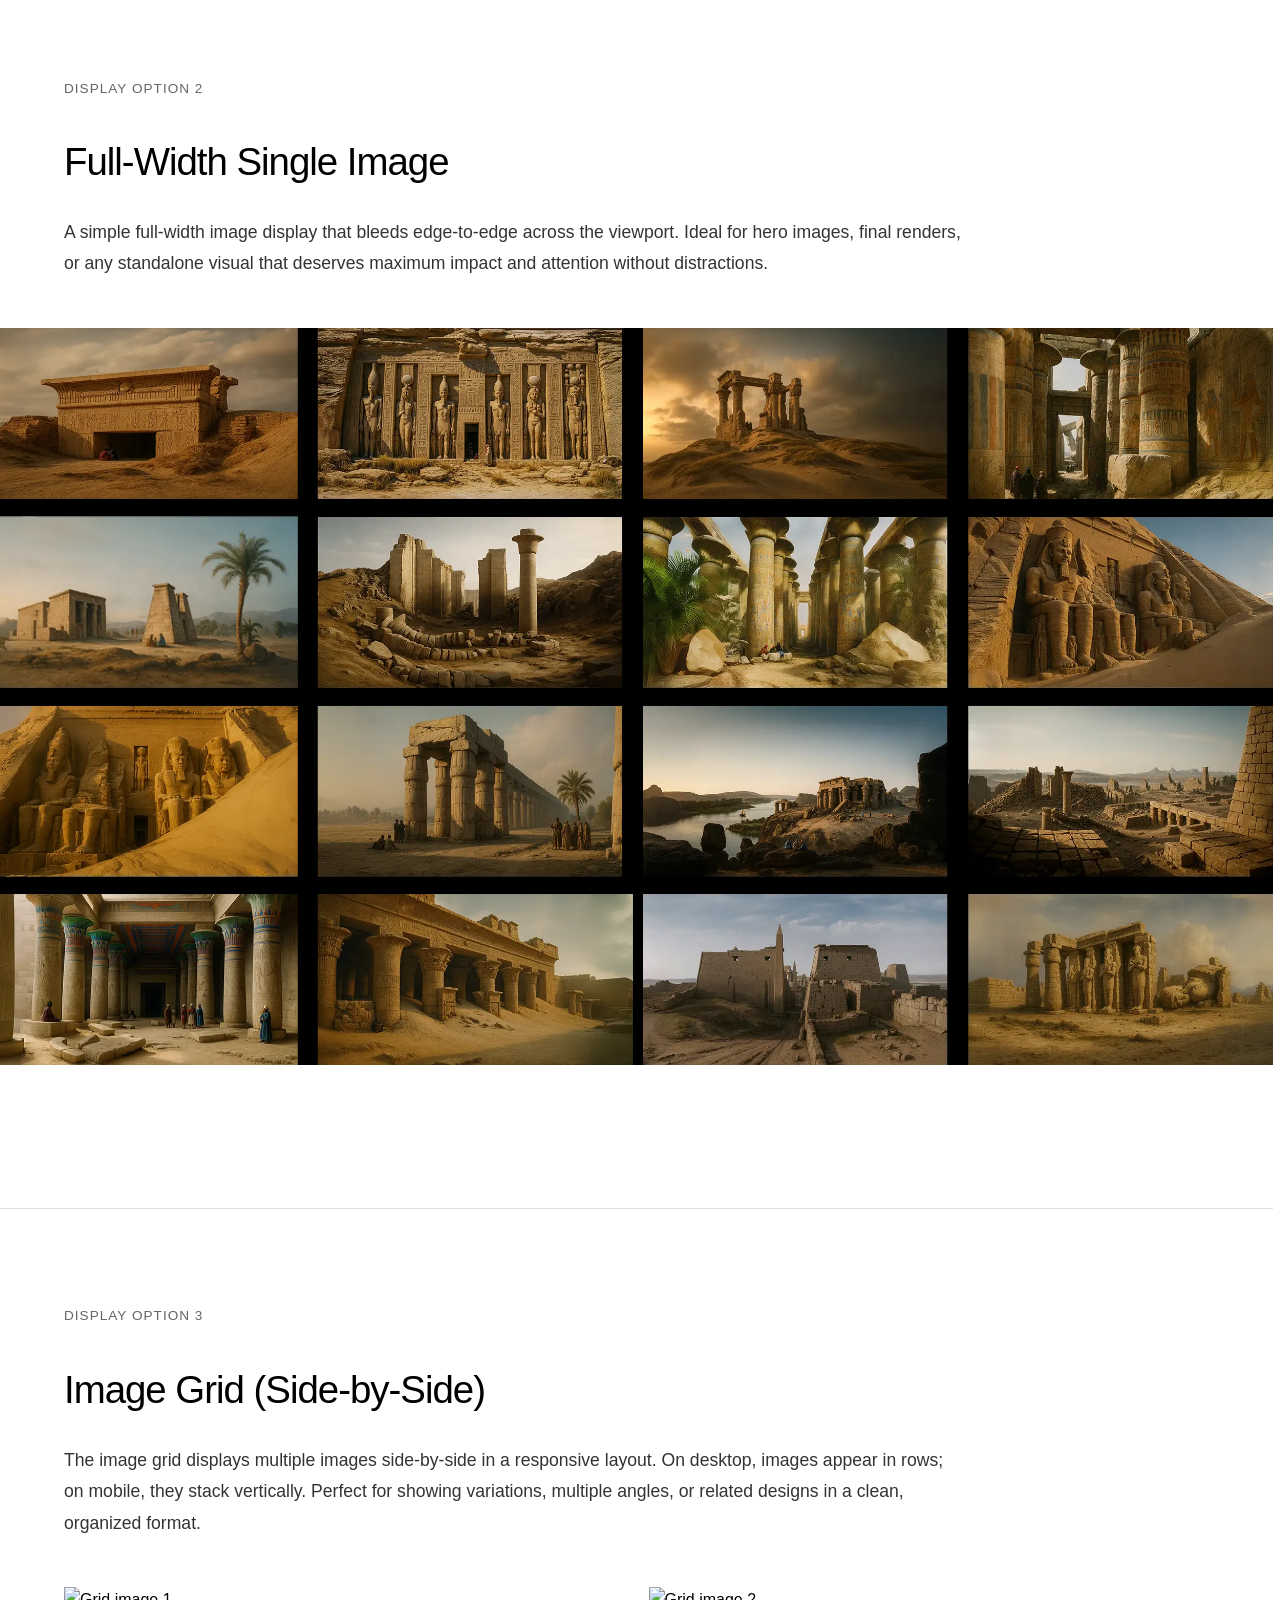
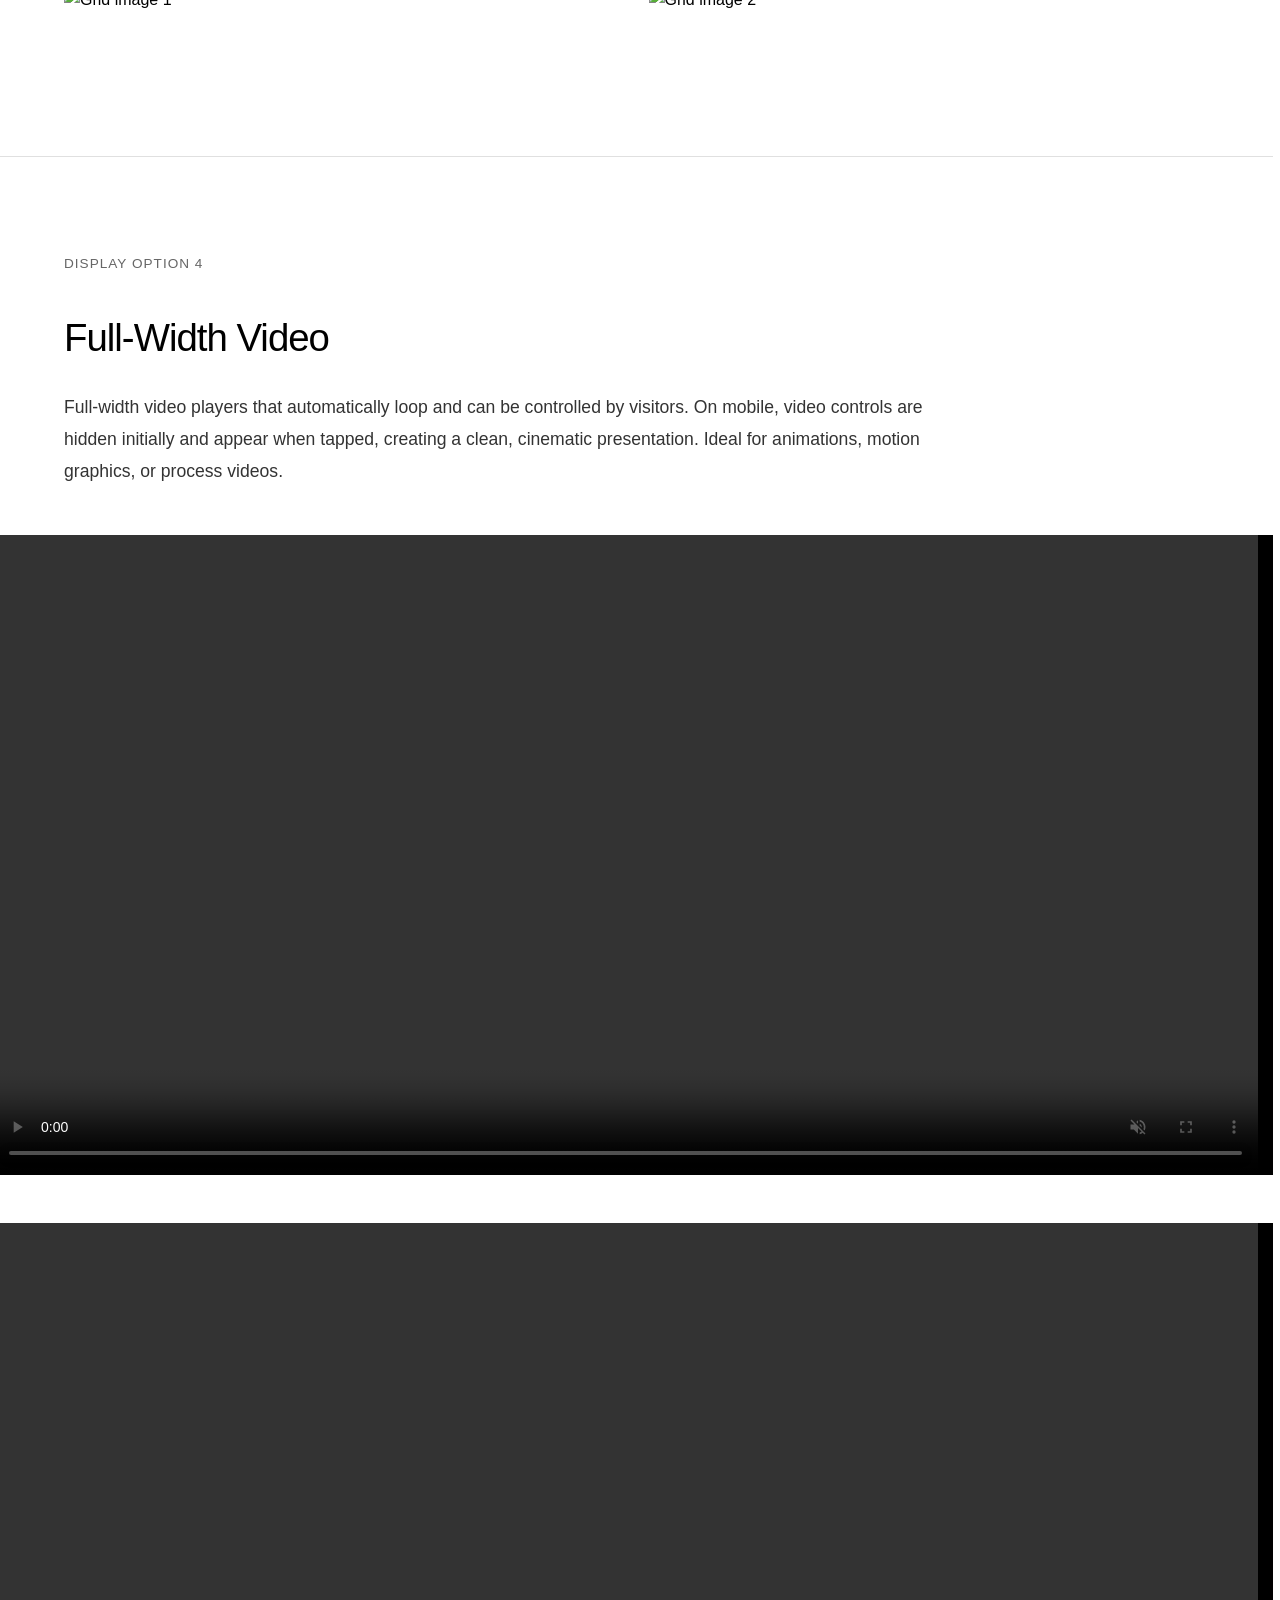
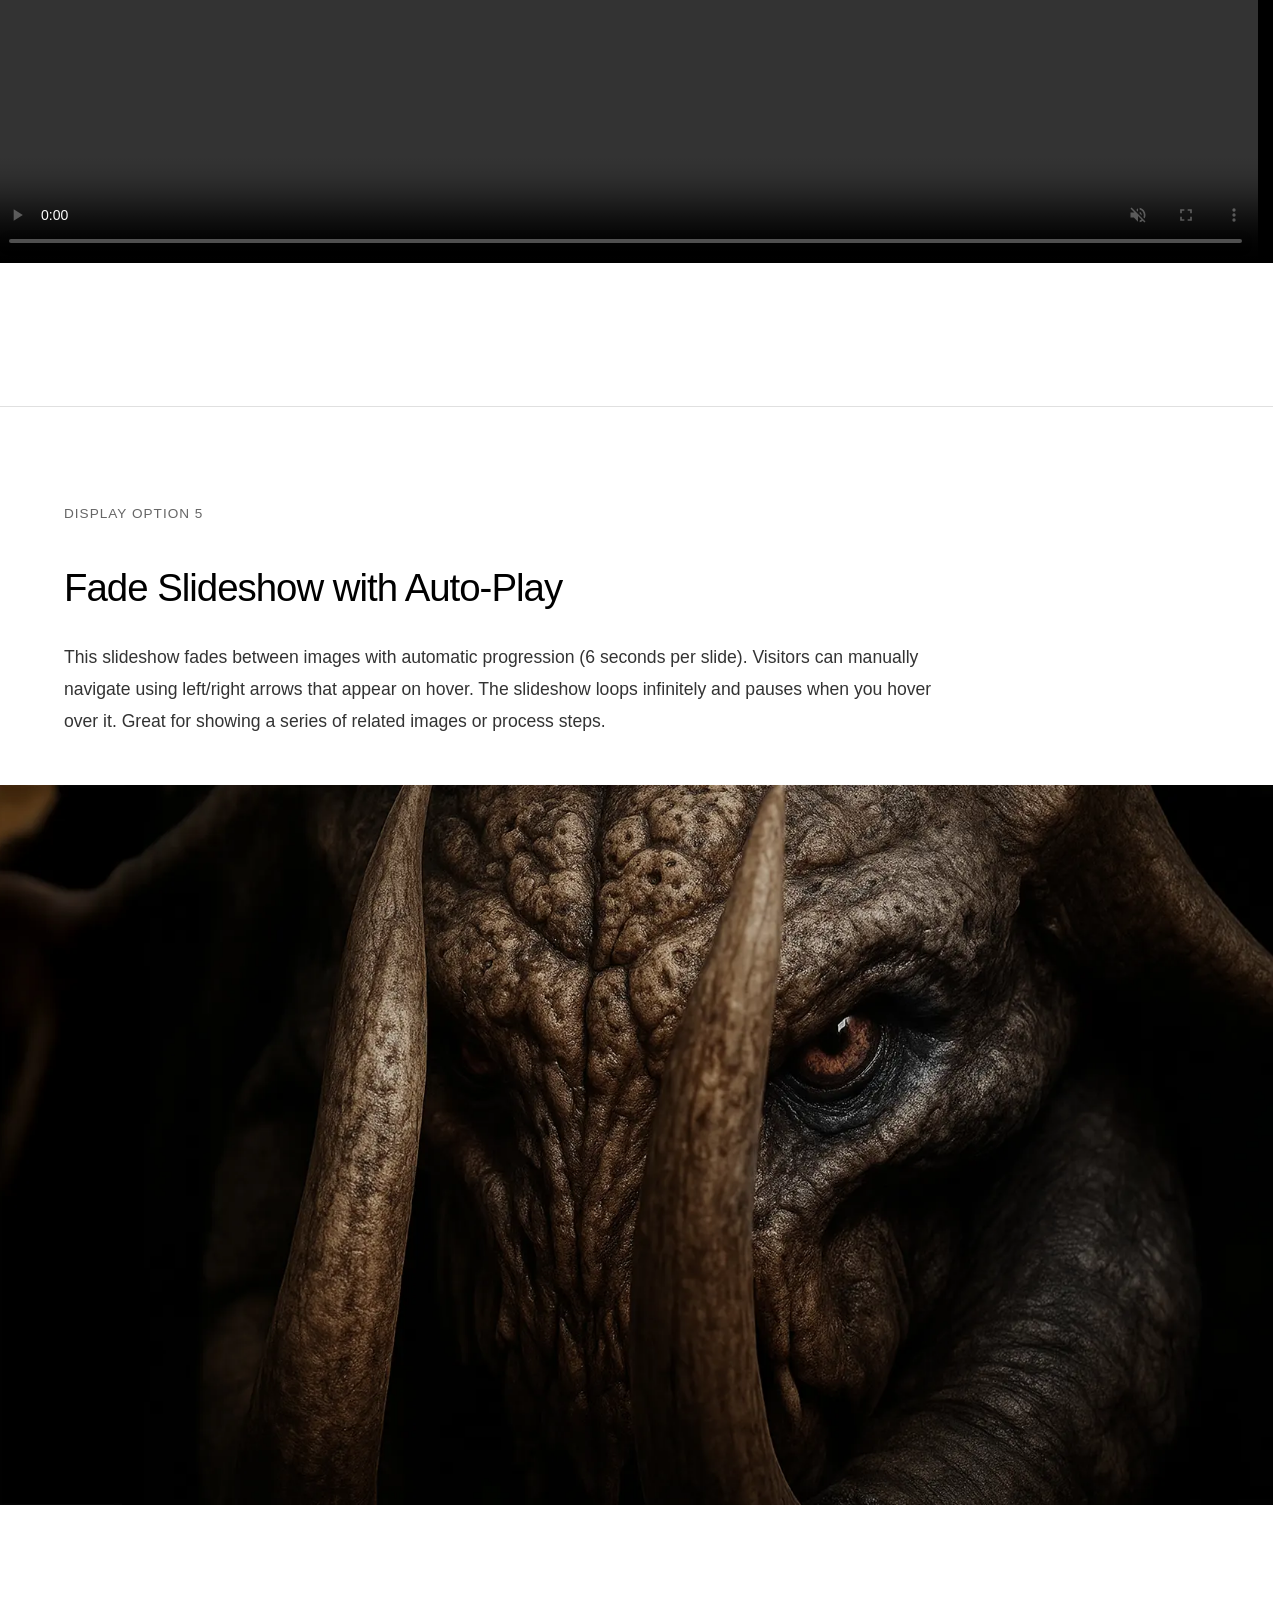
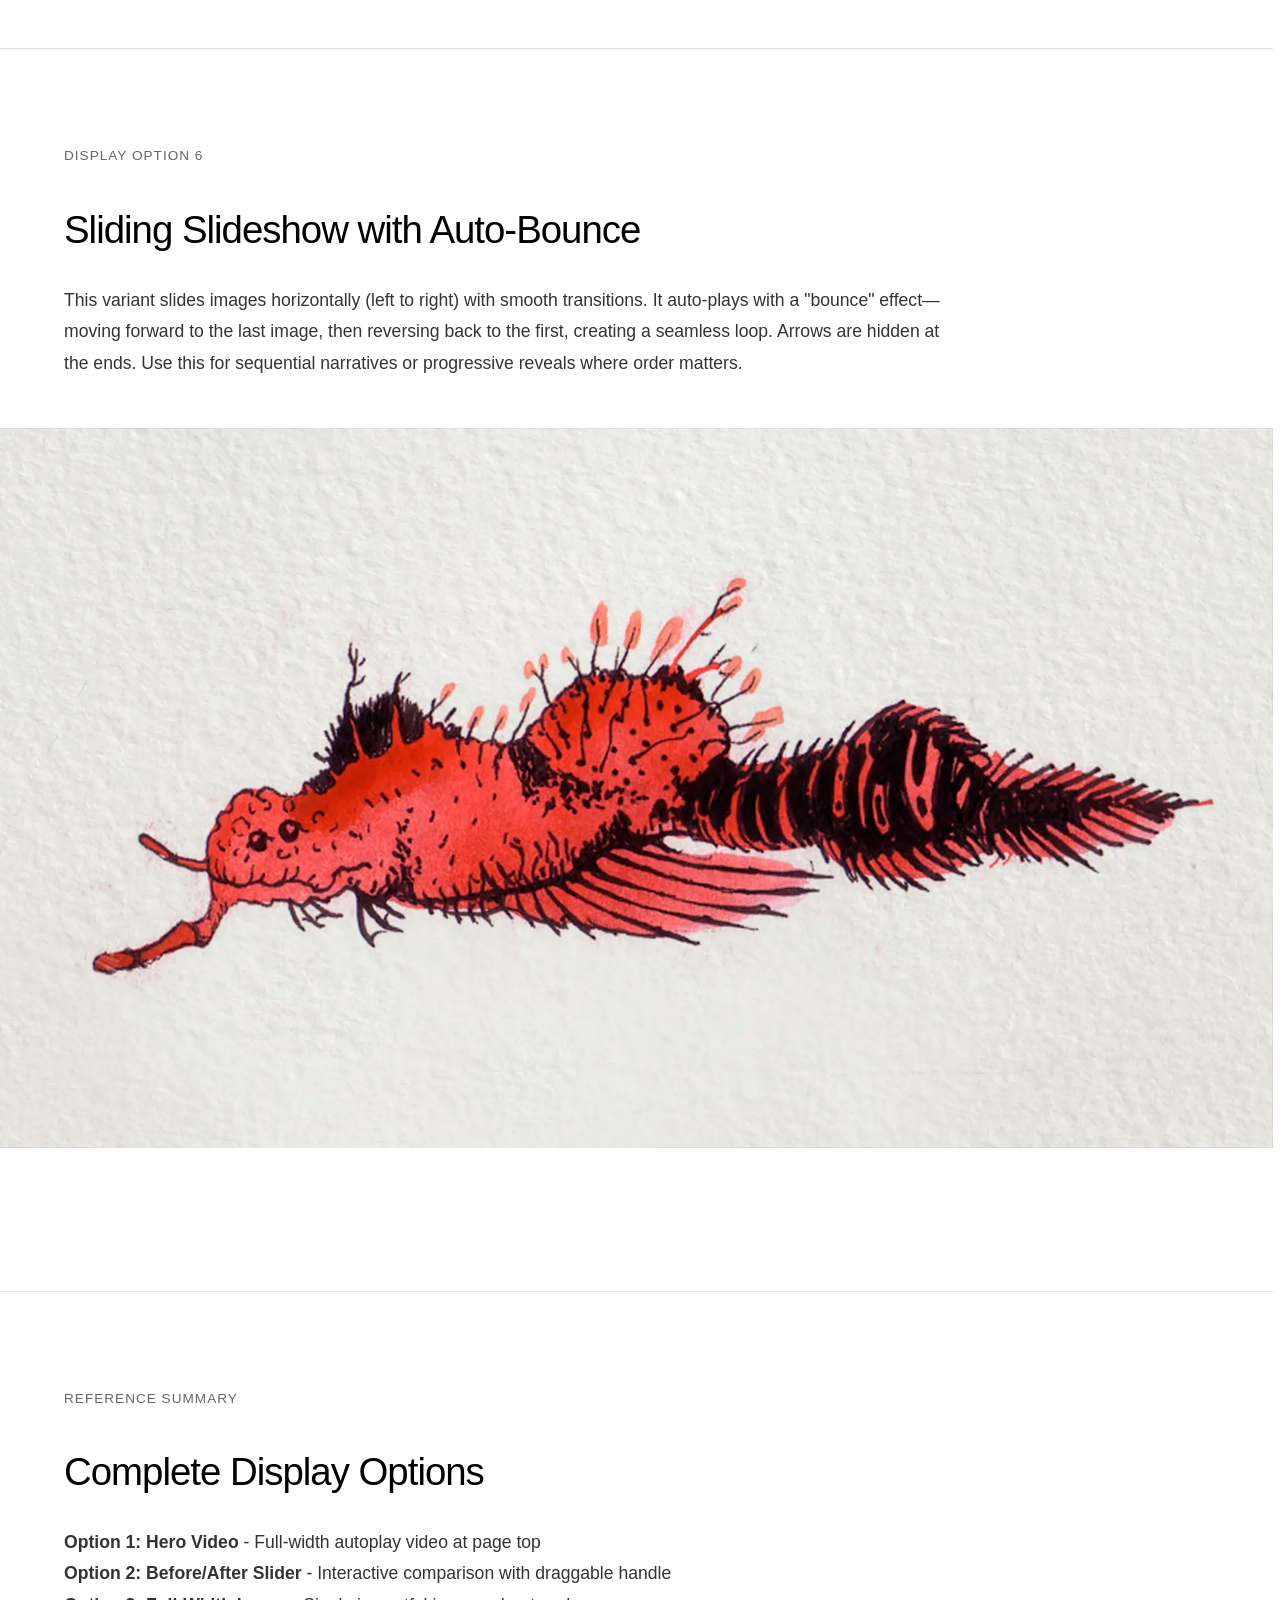
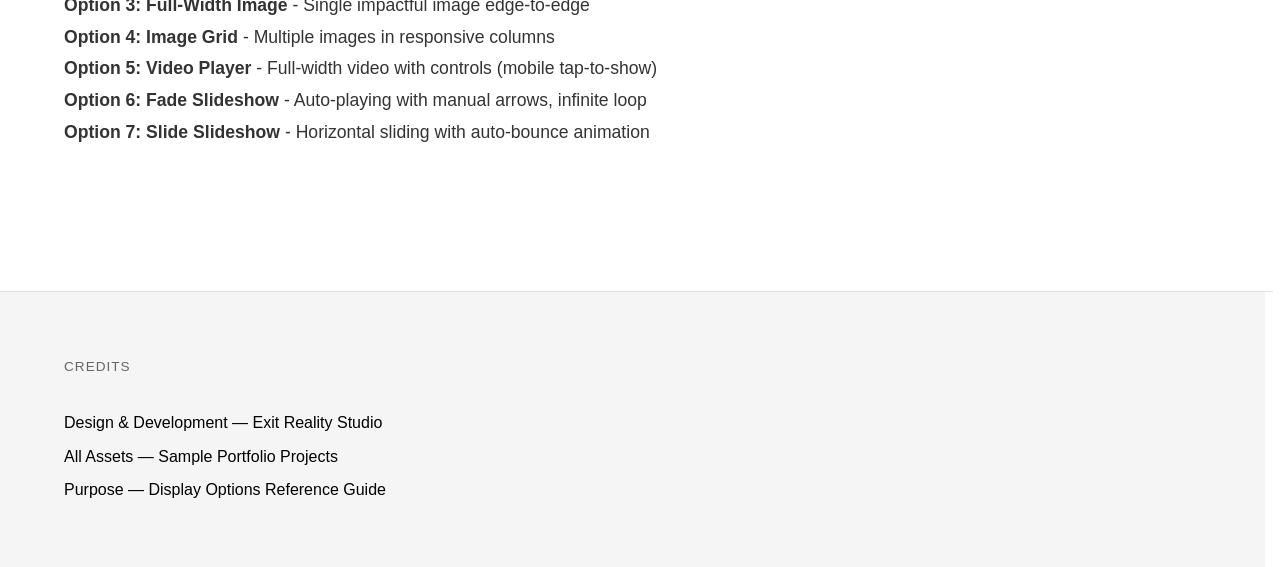
==== commit d32e7983: "Update EverythingTemplate.html" ====
--- a/EverythingTemplate.html
+++ b/EverythingTemplate.html
@@ -8,167 +8,6 @@
     <!-- Global Styles -->
     <link rel="stylesheet" href="css/style.css">
     <script defer src="js/scripts.js"></script>
-
-    <!-- Project-specific styles -->
-    <style>
-        /* ===== IMAGE SLIDESHOW ===== */
-        .slideshow {
-          position: relative;
-          width: 100%;
-          aspect-ratio: 16 / 9;
-          overflow: hidden;
-          background: #000;
-        }
-
-        .slideshow__image {
-          position: absolute;
-          inset: 0;
-          width: 100%;
-          height: 100%;
-          object-fit: cover;
-          opacity: 0;
-          transition: opacity 2.5s ease-in-out;
-        }
-
-        .slideshow__image.active {
-          opacity: 1;
-          z-index: 1;
-        }
-
-        .slideshow__arrow {
-          position: absolute;
-          top: 50%;
-          transform: translateY(-50%);
-          z-index: 10;
-          background: none;
-          border: none;
-          color: rgba(255, 255, 255, 0.85);
-          mix-blend-mode: difference;
-          text-shadow: 0 0 2px rgba(0, 0, 0, 0.4);
-          font-size: 48px;
-          font-weight: 300;
-          cursor: pointer;
-          padding: 2rem;
-          opacity: 0;
-          transition: opacity 0.35s ease;
-          user-select: none;
-        }
-
-        .slideshow:hover .slideshow__arrow {
-          opacity: 1;
-        }
-
-        .slideshow__arrow:hover {
-          opacity: 1 !important;
-        }
-
-        .slideshow__arrow--prev {
-          left: 0;
-        }
-
-        .slideshow__arrow--next {
-          right: 0;
-        }
-
-        @media (max-width: 640px) {
-          .slideshow__arrow {
-            font-size: 36px;
-            padding: 1rem;
-          }
-        }
-
-        /* Before/After Slider Styles */
-        .ba {
-            position: relative;
-            width: 100%;
-            aspect-ratio: 16 / 9;
-            background: #fff;
-            border: none;
-            border-radius: 0;
-            overflow: clip;
-            --x: 50%;
-        }
-
-        .ba__layer {
-            position: absolute;
-            inset: 0;
-        }
-
-        .ba__img {
-            width: 100%;
-            height: 100%;
-            object-fit: cover;
-            display: block;
-        }
-
-        .ba__after {
-            clip-path: polygon(0 0, var(--x) 0, var(--x) 100%, 0 100%);
-        }
-
-        .ba__divider {
-            position: absolute;
-            left: var(--x);
-            top: 0;
-            bottom: 0;
-            width: 1px;
-            background: rgba(0, 0, 0, 0.1);
-            transform: translateX(-0.5px);
-            pointer-events: none;
-        }
-
-        .ba__handle {
-            position: absolute;
-            left: var(--x);
-            top: 50%;
-            transform: translate(-50%, -50%);
-            display: flex;
-            align-items: center;
-            justify-content: center;
-            cursor: ew-resize;
-            user-select: none;
-            opacity: 0;
-            transition: opacity 0.35s ease;
-            color: rgba(255, 255, 255, 0.85);
-            mix-blend-mode: difference;
-            text-shadow: 0 0 2px rgba(0, 0, 0, 0.4);
-            font-size: 24px;
-            font-weight: 400;
-        }
-
-        .ba:hover .ba__handle {
-            opacity: 1;
-        }
-
-        .ba__handle::before {
-            content: '<';
-            margin-right: 10px;
-        }
-
-        .ba__handle::after {
-            content: '>';
-            margin-left: 10px;
-        }
-
-        .ba + .ba {
-            margin-top: 0.5rem;
-        }
-
-        .ba__range {
-            position: absolute;
-            inset: 0;
-            opacity: 0;
-            width: 100%;
-            height: 100%;
-        }
-
-        /* Mobile adjustments */
-        @media (max-width: 640px) {
-            .ba {
-                border: none;
-                border-radius: 0;
-            }
-        }
-    </style>
 </head>
 <body class="project-page">
     <!-- Navigation -->
@@ -357,84 +196,10 @@
     <div class="credits-section">
         <div class="credits-label">Credits</div>
         <div class="credits-list">
-            <div class="credit-item">Design & Development – Exit Reality Studio</div>
-            <div class="credit-item">All Assets – Sample Portfolio Projects</div>
-            <div class="credit-item">Purpose – Display Options Reference Guide</div>
-        </div>
-    </div>
-
-    <!-- Before/After Slider JavaScript -->
-    <script>
-        document.querySelectorAll('.ba').forEach((root) => {
-            const range = root.querySelector('.ba__range');
-            
-            const setPct = (p) => {
-                const clamped = Math.max(0, Math.min(100, p));
-                root.style.setProperty('--x', clamped + '%');
-                range.value = clamped;
-            };
-
-            const toPctFromClientX = (clientX) => {
-                const rect = root.getBoundingClientRect();
-                return ((clientX - rect.left) / rect.width) * 100;
-            };
-
-            const onPointerDown = (e) => {
-                setPct(toPctFromClientX(e.clientX));
-                const onMove = (ev) => setPct(toPctFromClientX(ev.clientX));
-                const onUp = () => {
-                    window.removeEventListener('mousemove', onMove);
-                    window.removeEventListener('mouseup', onUp);
-                };
-                window.addEventListener('mousemove', onMove);
-                window.addEventListener('mouseup', onUp);
-            };
-            root.addEventListener('mousedown', onPointerDown);
-
-            root.addEventListener('touchstart', (e) => {
-                const t = e.touches[0];
-                setPct(toPctFromClientX(t.clientX));
-            }, { passive: true });
-            
-            root.addEventListener('touchmove', (e) => {
-                const t = e.touches[0];
-                setPct(toPctFromClientX(t.clientX));
-            }, { passive: true });
-
-            range.addEventListener('input', (e) => setPct(parseFloat(e.target.value)));
-            setPct(parseFloat(range.value) || 50);
-        });
-    </script>
-
-    <!-- Hide video controls on mobile until user taps -->
-    <script>
-        (function() {
-            if (window.innerWidth <= 768) {
-                const videos = document.querySelectorAll('.full-image video');
-                
-                videos.forEach(video => {
-                    video.removeAttribute('controls');
-                    
-                    video.addEventListener('click', function() {
-                        this.setAttribute('controls', '');
-                        this.classList.add('show-controls');
-                    }, { once: true });
-                });
-            }
-        })();
-    </script>
-
-    <!-- Inject shared navbar -->
-    <script>
-      (function() {
-        fetch('navbar.html')
-          .then(function(res){ return res.text(); })
-          .then(function(html){
-            var mount = document.getElementById('navbar-placeholder');
-            if (mount) mount.innerHTML = html;
-          })
-          .catch(function(e){ console.error('Navbar load failed:', e); });
-      })();
-    </script>
+            <div class="credit-item">Design & Development — Exit Reality Studio</div>
+            <div class="credit-item">All Assets — Sample Portfolio Projects</div>
+            <div class="credit-item">Purpose — Display Options Reference Guide</div>
+        </div>
+    </div>
 </body>
 </html>
--- a/css/style.css
+++ b/css/style.css
@@ -90,6 +90,14 @@
   letter-spacing: -0.5px;
 }
 
+.logo .exit-text {
+  color: #ff0000;
+}
+
+.logo .reality-text {
+  color: #000000;
+}
+
 .nav-links {
   display: flex;
   gap: 3rem;
@@ -98,6 +106,14 @@
   padding: 0;
 }
 
+.nav-links {
+  display: flex;
+  gap: 3rem;
+  list-style: none;
+  margin: 0;
+  padding: 0;
+}
+
 .nav-links a {
   font-size: 0.95rem;
   font-weight: 400;
@@ -114,7 +130,74 @@
 .nav-links a:focus {
   outline: none;
 }
-
+/* ===== DARK NAVBAR THEME =====
+   Add the class "dark-nav" to your <nav> element to enable dark theme
+   Example: <nav class="dark-nav">
+
+/*Translucency control:
+
+rgba(0, 0, 0, 0.75) - the last number (0.75) controls opacity
+0.0 = completely transparent
+1.0 = completely opaque
+Try: 0.5 for more see-through, 0.9 for more solid
+
+Blur control:
+
+blur(10px) - adjust the pixel value
+Try: blur(20px) for more blur, blur(5px) for less blur
+
+/* Dark theme navbar */
+nav.dark-nav {
+  background: rgba(0, 0, 0, 0.45);
+  -webkit-backdrop-filter: blur(2px);
+  backdrop-filter: blur(2px);
+  border-bottom: none; 
+}
+
+/* Dark theme logo - EXIT stays red, REALITY turns white */
+nav.dark-nav .logo .exit-text {
+  color: #ff0000; /* Keep red */
+}
+
+nav.dark-nav .logo .reality-text {
+  color: #ffffff; /* Change to white */
+}
+
+/* Dark theme navigation links - white text */
+nav.dark-nav .nav-links a {
+  color: #ffffff;
+}
+
+/* Hover states for dark theme */
+nav.dark-nav .logo:hover,
+nav.dark-nav .nav-links a:hover {
+  opacity: 0.6;
+}
+
+/* ===== HOW TO USE =====
+
+OPTION 1: Enable dark navbar site-wide
+Add this to your navbar.html:
+<nav class="dark-nav">
+
+OPTION 2: Enable dark navbar on specific pages only
+Add this script to any page where you want dark navbar:
+
+<script>
+  document.addEventListener('DOMContentLoaded', function() {
+    const nav = document.querySelector('nav');
+    if (nav) nav.classList.add('dark-nav');
+  });
+</script>
+
+OPTION 3: Toggle between themes with a button
+Add this anywhere in your page:
+
+<button onclick="document.querySelector('nav').classList.toggle('dark-nav')">
+  Toggle Navbar Theme
+</button>
+
+*/
 /* ===== HERO SECTION ===== */
 .hero {
   position: relative;
@@ -122,6 +205,8 @@
   min-height: 520px;
   overflow: hidden;
   padding: 0;
+  margin-top: calc(-1 * var(--nav-h)); /* Pull hero up behind navbar */
+  padding-top: var(--nav-h); /* Add padding back for content */
 }
 
 .hero-video {
@@ -404,12 +489,24 @@
   padding: 0.75rem 4rem;
   border-bottom: 1px solid #e0e0e0;
   background: #ffffff; /* Default white background */
+  margin-top: var(--nav-h); /* ← ADD THIS LINE */
 }
 
 /* Custom project header themes */
 .project-header.dark-theme {
+  position: relative;
   background: #000000;
-  border-bottom: 1px solid #333333;
+  border-bottom: none; /*1px solid #333333;*/
+}
+
+.project-header.dark-theme::before {
+  content: '';
+  position: absolute;
+  bottom: 100%;
+  left: 0;
+  right: 0;
+  height: 100vh;
+  background: #000000;
 }
 
 /* Remove border on mobile */
@@ -484,6 +581,8 @@
   margin-top: 3rem;
   margin-bottom: 3rem;
   overflow: hidden;
+  line-height: 0;
+  font-size: 0;
 }
 
 /* Override for first image on project pages */
@@ -500,7 +599,10 @@
   padding: 0;
   border: none;
   outline: none;
-  vertical-align: middle;
+  vertical-align: top;
+  line-height: 0;
+  font-size: 0;
+  background: #000;
 }
 
 /* Hide video controls on mobile until interaction */
@@ -665,7 +767,24 @@
   aspect-ratio: 16 / 9;
   overflow: hidden;
   background: #000;
-}
+  display: block;
+  line-height: 0;
+  font-size: 0;
+}
+
+/* Easing Options:
+You can also change the easing function for different feels:
+
+ease-in-out - Smooth start and end (default, most natural)
+ease-in - Slow start, fast end
+ease-out - Fast start, slow end
+ease - Similar to ease-in-out
+linear - Constant speed (robotic feel)
+Recommendation slideshow:
+For a modern, snappy feel: 0.3s ease-out
+For a smooth, elegant feel: 0.5s ease-in-out (current)
+For a cinematic feel: 0.8s ease-in-out
+transition: opacity 0.05s linear; */
 
 .slideshow__image {
   position: absolute;
@@ -674,7 +793,10 @@
   height: 100%;
   object-fit: cover;
   opacity: 0;
-  transition: opacity 0.1s ease-in-out;
+  transition: opacity 0.01s ease-out;
+  display: block;
+  vertical-align: top;
+  line-height: 0;
 }
 
 .slideshow__image.active {
@@ -723,26 +845,258 @@
     padding: 1rem;
   }
 }
+/* Mobile: arrows fade in when slideshow is "active" (center-ish) */
+@media (max-width: 768px) {
+  .slideshow--show-arrows .slideshow__arrow {
+    opacity: 1;
+  }
+}
+
+
 /* ===== IMAGE SLIDESHOW – SLIDE VARIANT (SIDE-BY-SIDE STRIP) ===== */
 /* Use on: <div class="slideshow slideshow--slide"> */
+
+.slideshow--slide {
+  line-height: 0 !important;
+  font-size: 0 !important;
+  background: transparent;
+}
 
 .slideshow--slide .slideshow__image {
   /* We override the fade behavior: all slides are fully opaque,
      and JS will position them horizontally via translateX. */
   opacity: 1;
   transition: transform 0.6s ease;
+  line-height: 0;
+  font-size: 0;
+  display: block;
+  border: none;
+  outline: none;
+  box-shadow: none;
+  will-change: transform;
+  backface-visibility: hidden;
+  -webkit-backface-visibility: hidden;
 }
 
 /* Keep active on top if you ever need overlays, but visibility is from position */
 .slideshow--slide .slideshow__image.active {
   z-index: 1;
 }
+
 /* Completely hide disabled arrows in the slideshow */
 .slideshow__arrow[disabled] {
   display: none;
 }
 
-
+/* ===== SCROLL-DRIVEN VIDEO (360 ROTATION) - DESKTOP ===== */
+.scroll-video-section {
+  position: relative;
+  width: 100%;
+  height: 250vh; /* Increased slightly for smoother scroll duration */
+  z-index: 1;    /* Lower z-index so it doesn't fight with nav */
+}
+
+/* Ensure the section ABOVE the video stays on top until the video starts */
+.content-section {
+  position: relative;
+  z-index: 2;
+  background: #fff; /* vital to prevent see-through overlap */
+}
+
+.scroll-video-container {
+  position: sticky;
+  top: 0;
+  left: 0;
+  width: 100%;
+  height: 100vh;
+  overflow: hidden;
+  display: flex;
+  align-items: center;
+  justify-content: center;
+  
+  /* FIX: Actually use the poster image variable so it's not black */
+  background-color: #000;
+  background-image: var(--poster-image);
+  background-size: cover;
+  background-position: center;
+  background-repeat: no-repeat;
+}
+
+.scroll-video {
+  width: 100%;
+  height: 100%;
+  object-fit: cover;
+  display: block;
+  /* Ensure video sits on top of the background image once loaded */
+  position: relative;
+  z-index: 2;
+}
+
+/* ===== MOBILE SCROLL VIDEO (CENTER STICKY + SQUARE) ===== */
+@media (max-width: 768px) {
+  
+  /* 1. The "Track" Length
+     140vh = Very short scroll (fast playback). 
+     Increase this number (e.g., 180vh) if it plays TOO fast.
+  */
+  .scroll-video-section {
+    height: 110vh; 
+    position: relative;
+    z-index: 1; /* Lower than content so text slides OVER it if they overlap */
+    margin: 0;
+    padding: 0;
+  }
+
+  /* 2. The Container: Square & Center Locked */
+  .scroll-video-container {
+    position: sticky;
+    
+    /* THE MAGIC FORMULA:
+       (Viewport Height / 2) - (Video Width / 2)
+       This makes it stick exactly in the vertical center.
+    */
+    top: calc(50vh - 50vw); 
+    
+    width: 100vw;
+    height: 100vw; /* Perfect Square */
+    
+    background: transparent; /* Removes black bars */
+    overflow: hidden;
+    margin: 0 auto;
+    
+    /* Smooth out edge rendering */
+    -webkit-transform: translateZ(0);
+    transform: translateZ(0);
+  }
+
+  .scroll-video {
+    width: 100%;
+    height: 100%;
+    object-fit: cover;
+  }
+  
+  /* 3. CRITICAL: Prevent Crashing
+     The sections ABOVE and BELOW the video need a background
+     so the video slides underneath them cleanly.
+  */
+  .content-section, 
+  .project-header, 
+  .full-image {
+    position: relative;
+    z-index: 10; /* Higher than video */
+    background: #ffffff; /* Must be solid color, not transparent */
+  }
+}
+/* ===== PARALLAX SECTION ===== */
+.parallax-section {
+  position: relative;
+  min-height: 100vh;
+  overflow: hidden;
+  display: flex;
+  align-items: center;
+  justify-content: center;
+  /* Mask/clip any layers that extend beyond bounds */
+  -webkit-mask-image: -webkit-linear-gradient(white, white);
+  mask-image: linear-gradient(white, white);
+}
+
+.parallax-bg {
+  position: absolute;
+  inset: 0;
+  z-index: 0;
+  overflow: hidden;
+  /* Additional clipping for parallax container */
+  clip-path: inset(0);
+}
+
+.parallax-layer {
+  position: absolute;
+  inset: 0;
+  background-size: cover;
+  background-position: center;
+  background-repeat: no-repeat;
+  will-change: transform;
+  transform: translateZ(0);
+  -webkit-transform: translateZ(0);
+}
+
+/* Content overlay */
+.parallax-content {
+  position: relative;
+  z-index: 10;
+  padding: 4rem;
+  text-align: center;
+  color: #fff;
+  max-width: 1200px;
+}
+
+.parallax-content h2 {
+  font-size: clamp(2.5rem, 5vw, 4rem);
+  font-weight: 300;
+  letter-spacing: -2px;
+  margin-bottom: 1.5rem;
+  text-shadow: 0 2px 8px rgba(0, 0, 0, 0.8);
+}
+
+.parallax-content p {
+  font-size: clamp(1.1rem, 2vw, 1.5rem);
+  line-height: 1.8;
+  text-shadow: 0 1px 4px rgba(0, 0, 0, 0.8);
+}
+
+/* Optional: Dark overlay for better text readability */
+.parallax-section.with-overlay::before {
+  content: '';
+  position: absolute;
+  inset: 0;
+  background: rgba(0, 0, 0, 0.4);
+  z-index: 1;
+}
+
+/* Mobile adjustments */
+@media (max-width: 768px) {
+  .parallax-section {
+    /* Full-bleed 16:9 frame matching your 1920x1080 images */
+    min-height: auto;
+    aspect-ratio: 16 / 9;
+    width: 100vw;
+    position: relative;
+    left: 50%;
+    right: 50%;
+    margin-left: -50vw;
+    margin-right: -50vw;
+    overflow: hidden;
+    clip-path: inset(0);
+    isolation: isolate;
+  }
+
+  .parallax-bg {
+    position: absolute;
+    inset: 0;
+    overflow: hidden;
+    clip-path: inset(0);
+  }
+
+  .parallax-content {
+    padding: 2rem 1.5rem;
+    position: relative;
+    z-index: 100;
+  }
+
+  .parallax-layer {
+    /* Key part: same size as the section, no extra tall stretch */
+    position: absolute;
+    inset: 0;
+
+    background-attachment: scroll;
+    background-size: cover;          /* full image width, slight vertical crop */
+    background-position: center;     /* keep image centered */
+    background-repeat: no-repeat;
+
+    clip-path: inset(0);
+    overflow: hidden;
+  }
+}
 
 /* ===== MOBILE RESPONSIVE ===== */
 @media (max-width: 768px) {
@@ -1018,23 +1372,14 @@
   }
   
   body.project-page .full-image:first-of-type {
-    margin-top: -1px !important;
-    position: relative;
-    z-index: 1;
-  }
-  
-  /* Ensure video background is black to match header */
-  body.project-page .project-header.dark-theme + .full-image {
-    background: #000000;
-  }
-}
-
-/* ===== COLORED LOGO ===== */
-.logo .exit-text { 
-  color: #ff0000 !important; 
-  letter-spacing: 1px; 
-}
-
-.logo .reality-text { 
-  color: #000000 !important; 
-}
+    margin-top: 0 !important;
+  }
+}
+/* Mobile: show slideshow arrows / BA handle when the block is centered */
+@media (max-width: 768px) {
+  .is-centered .slideshow__arrow,
+  .is-centered .ba__handle {
+    opacity: 1 !important;
+  }
+}
+
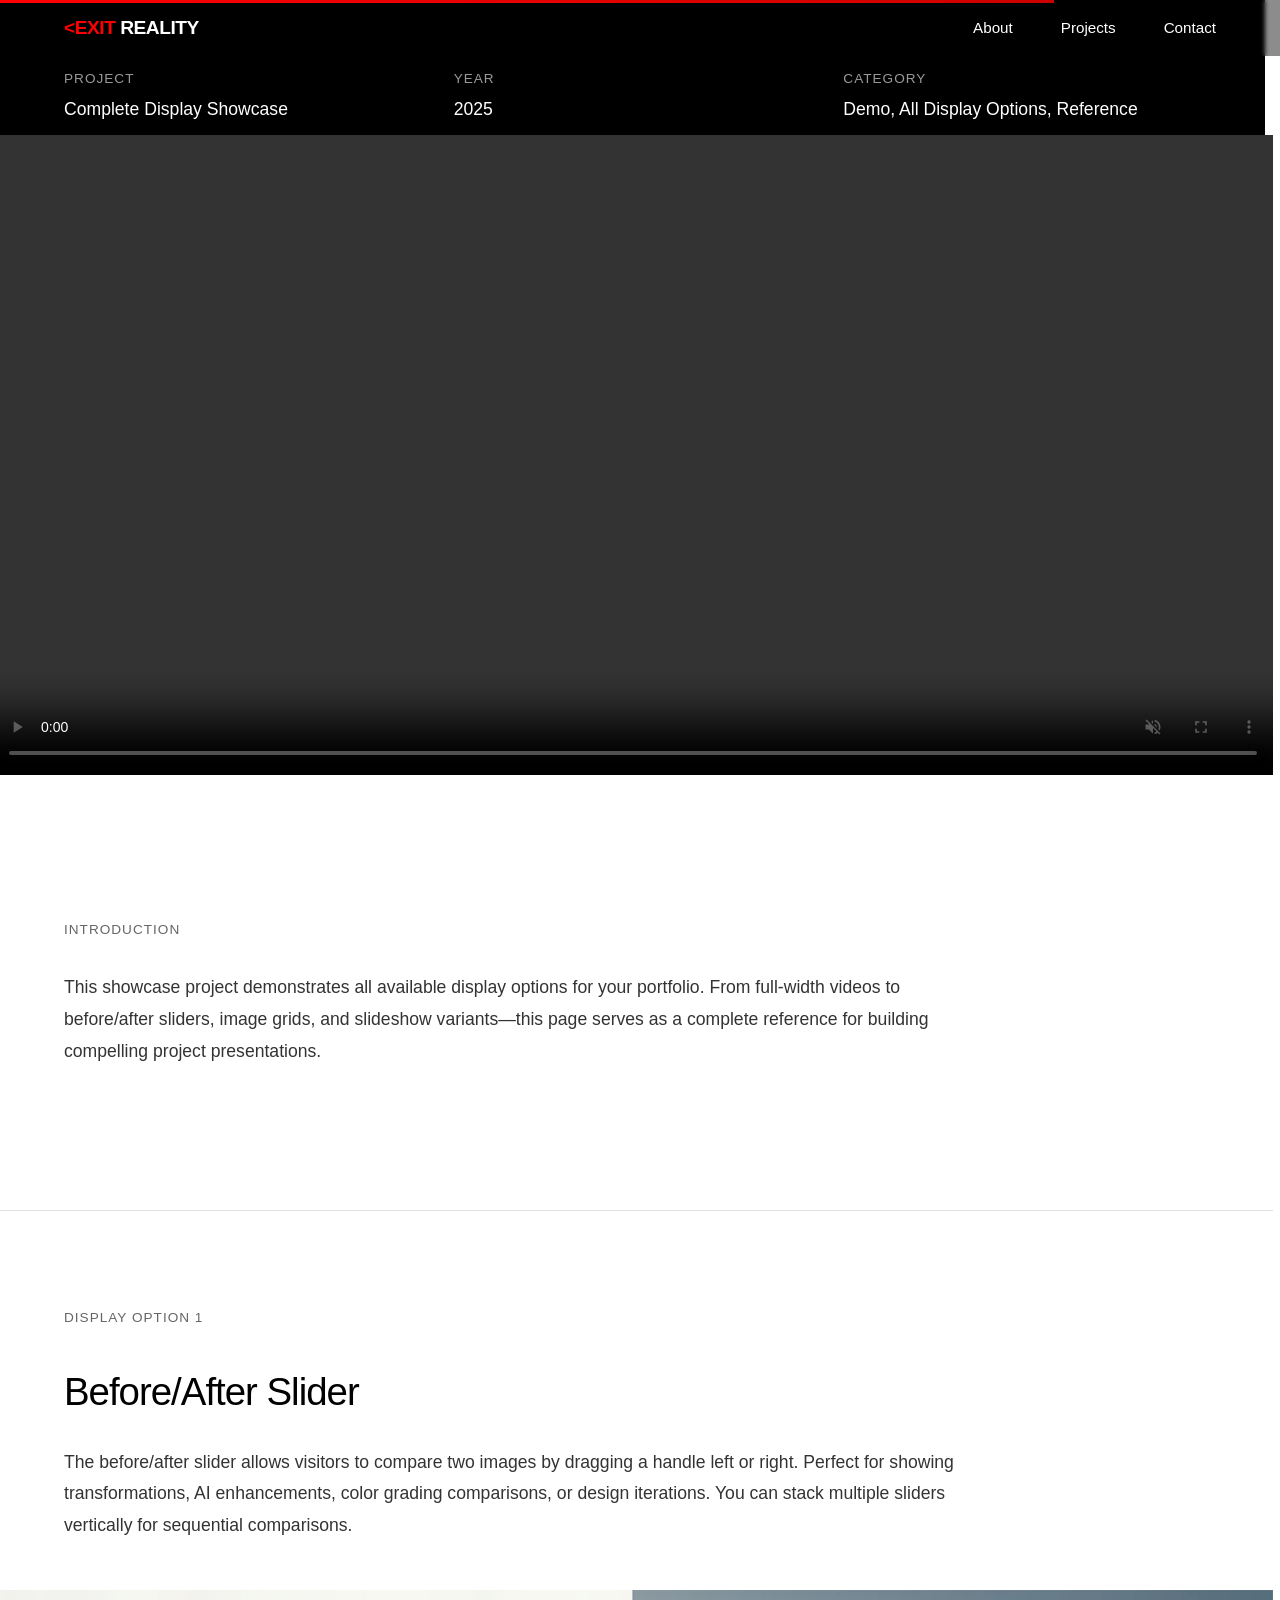
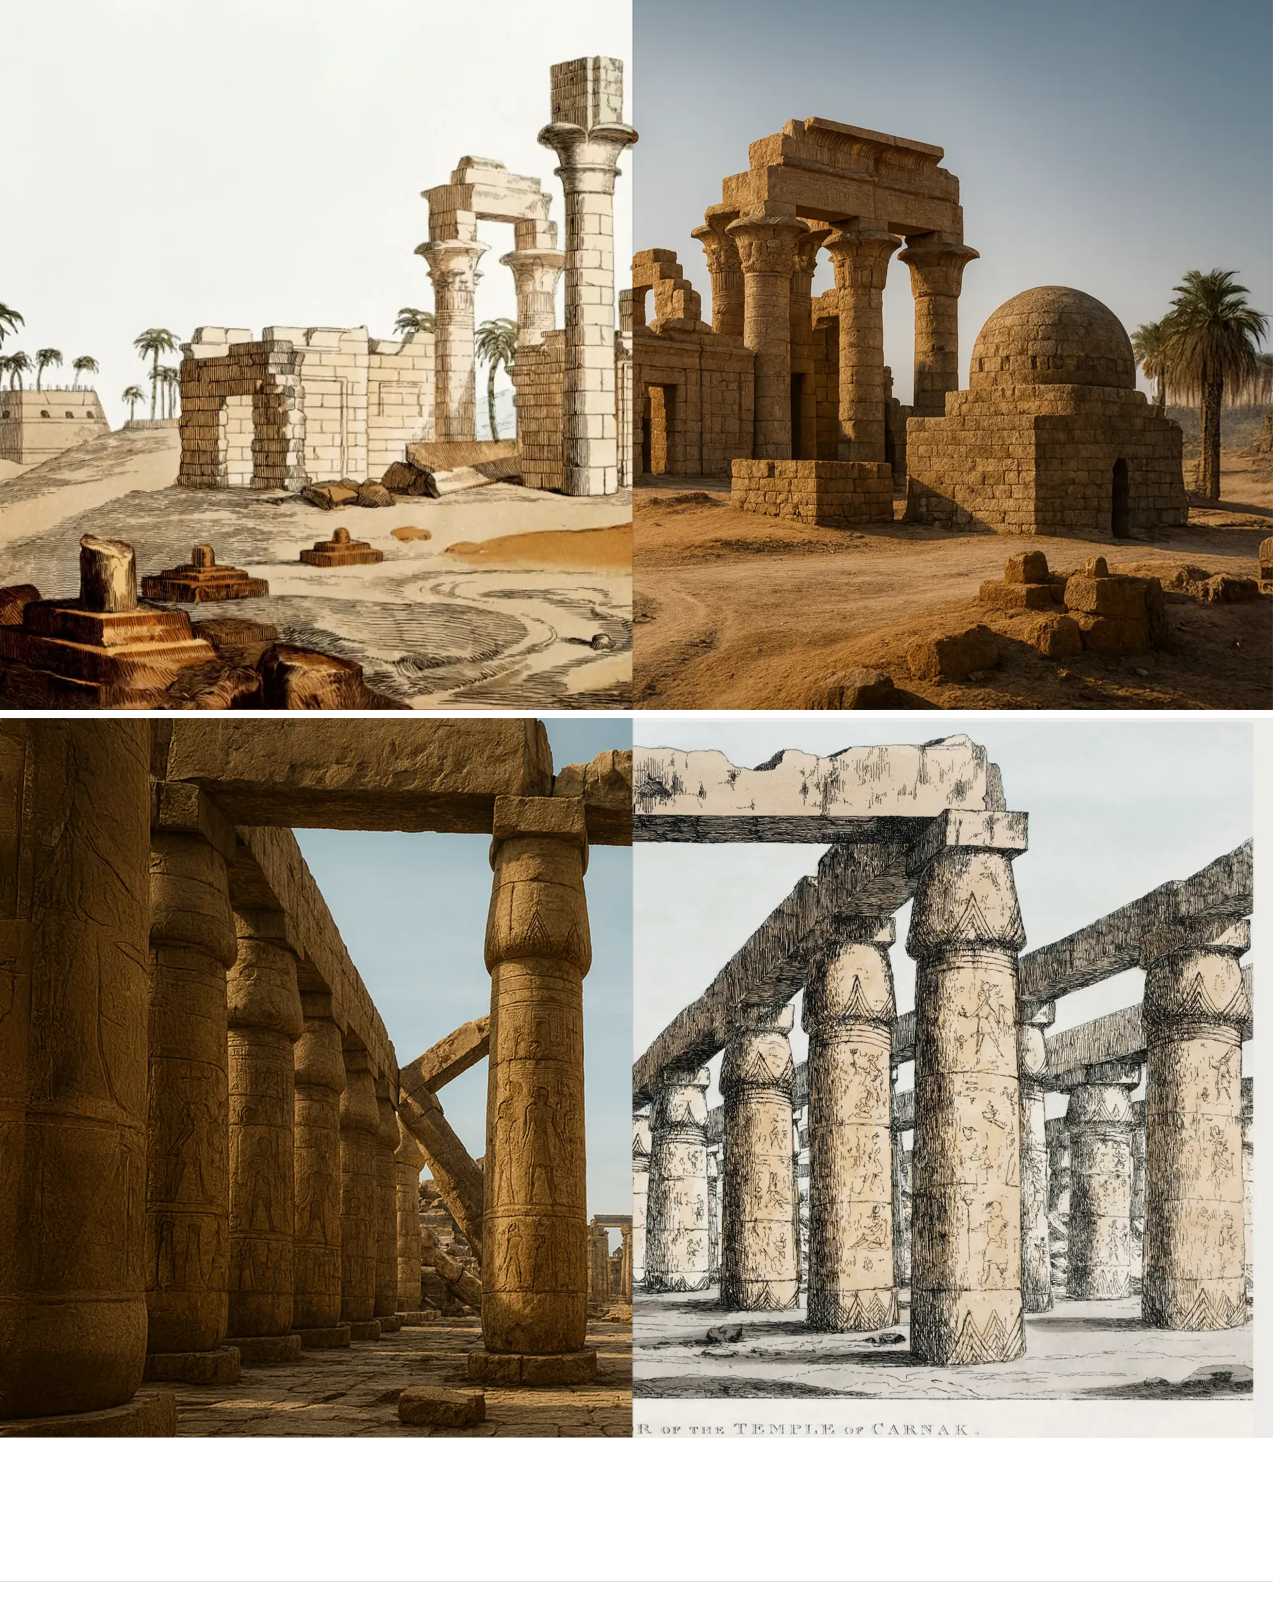
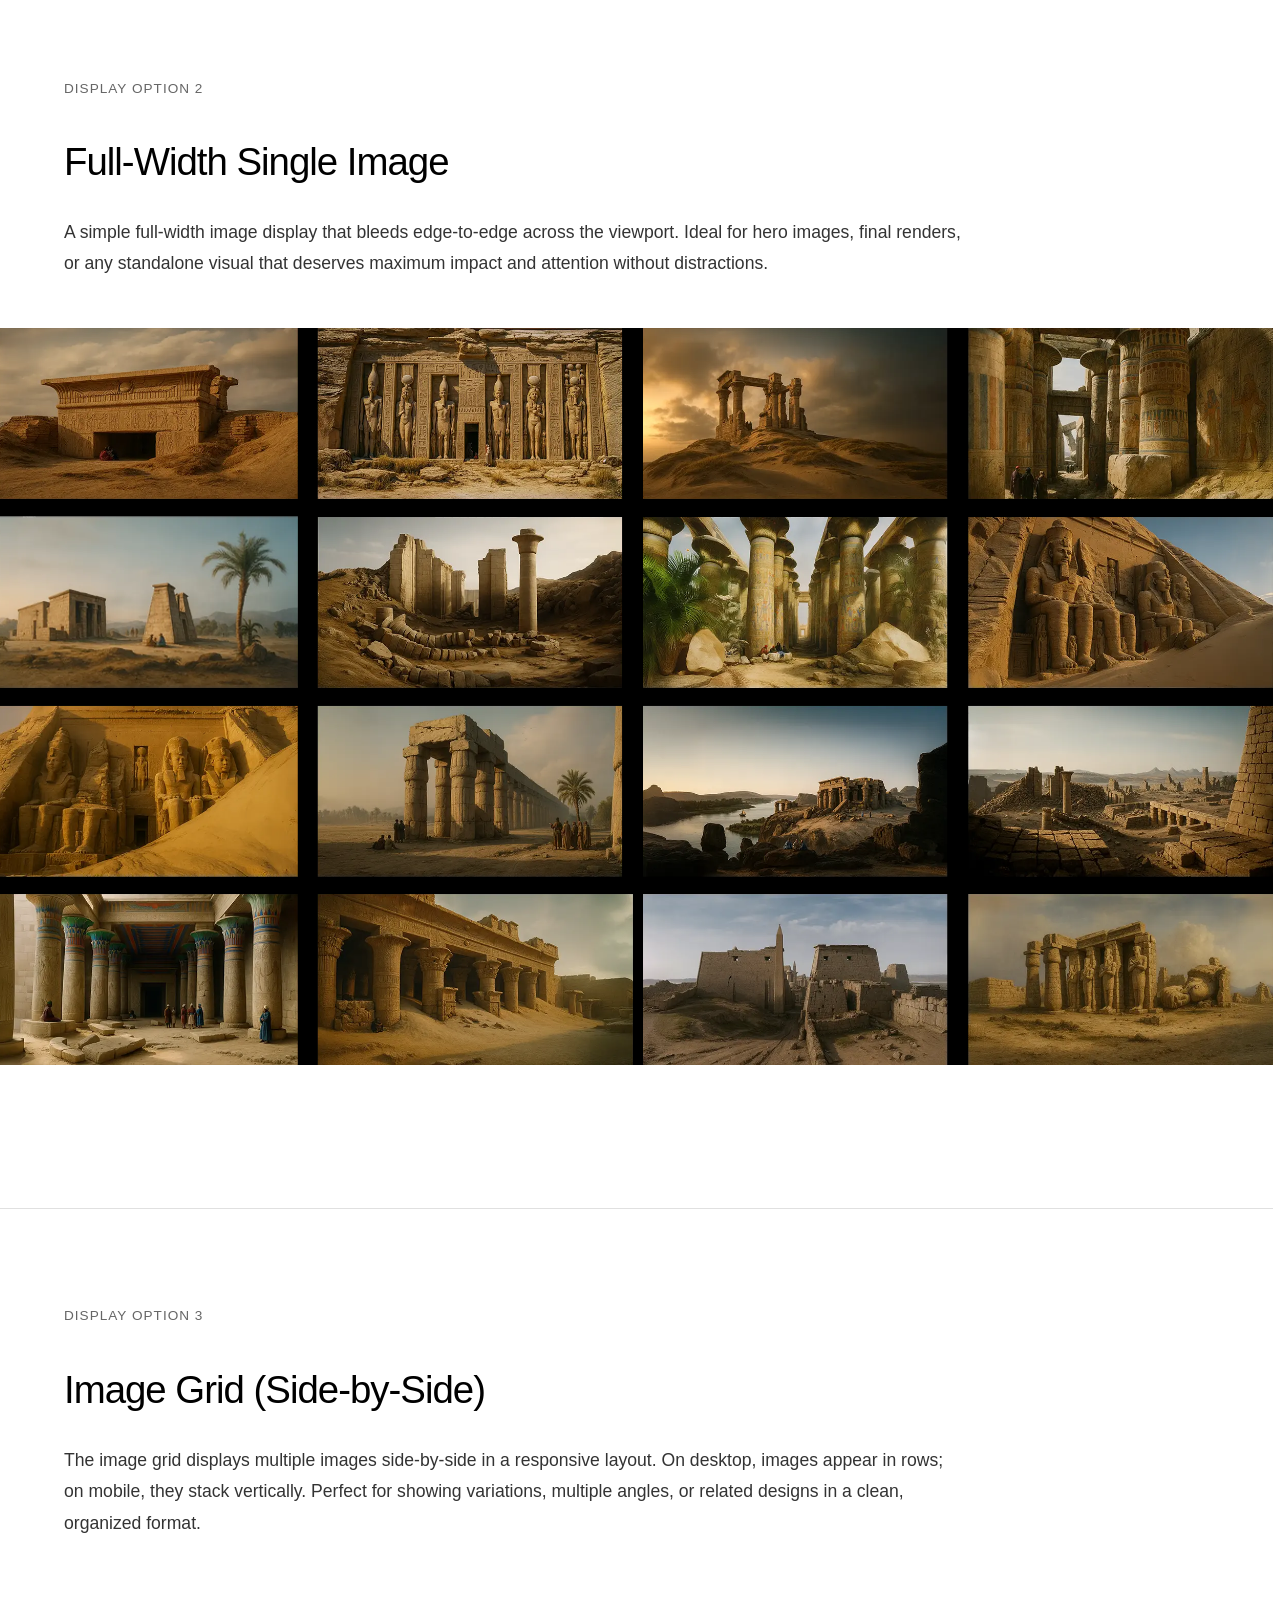
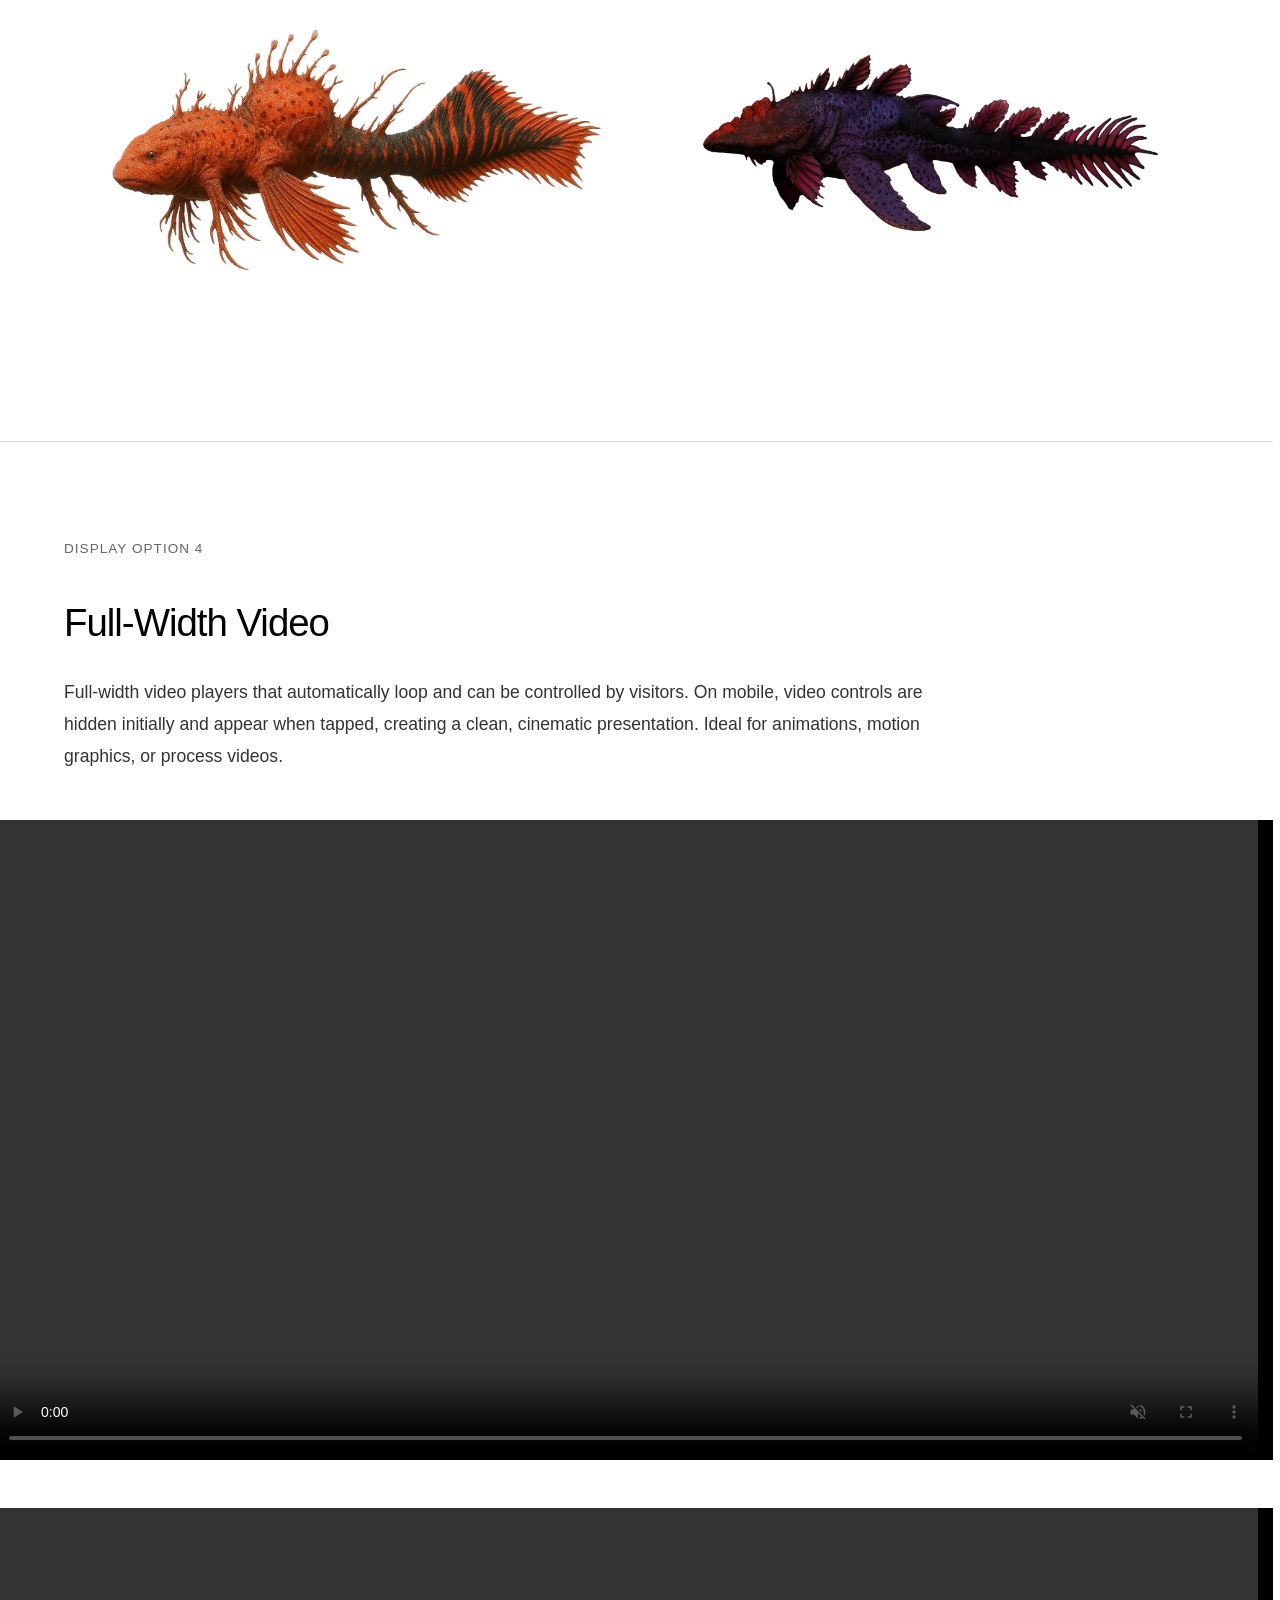
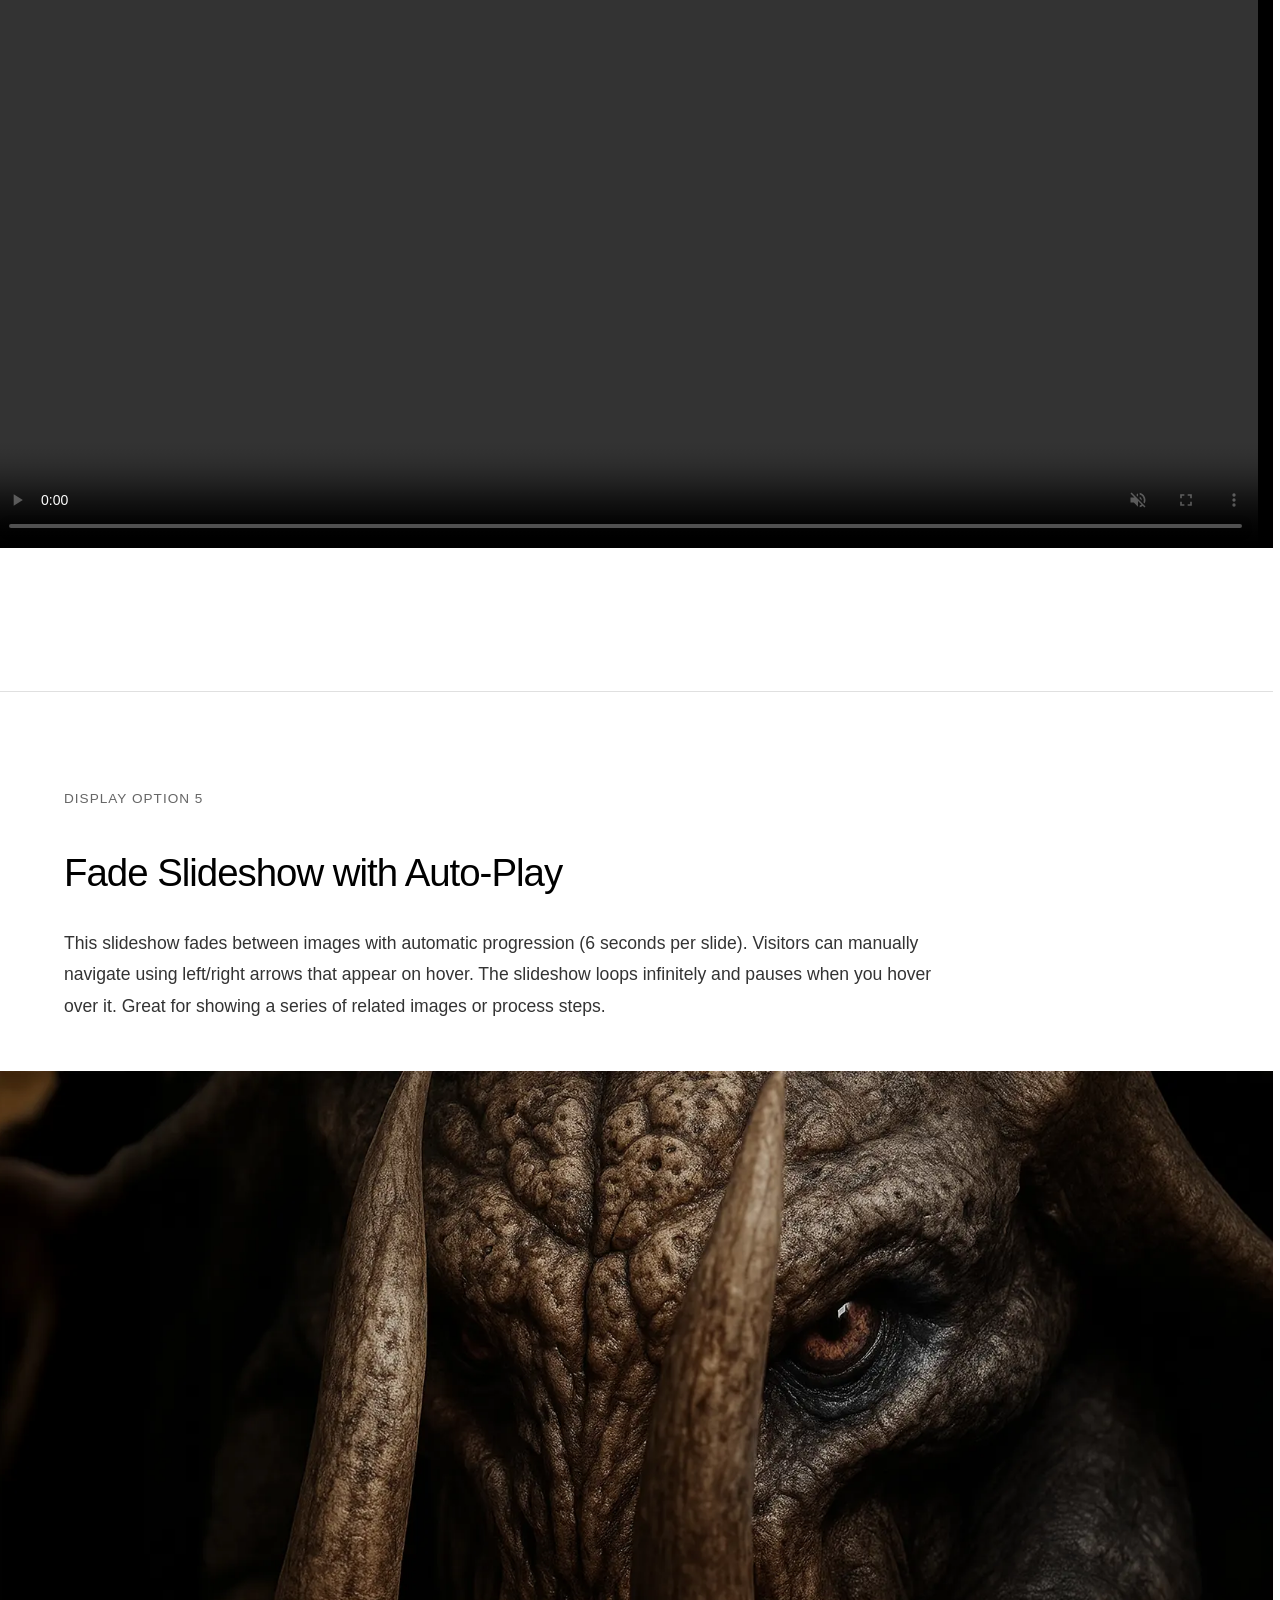
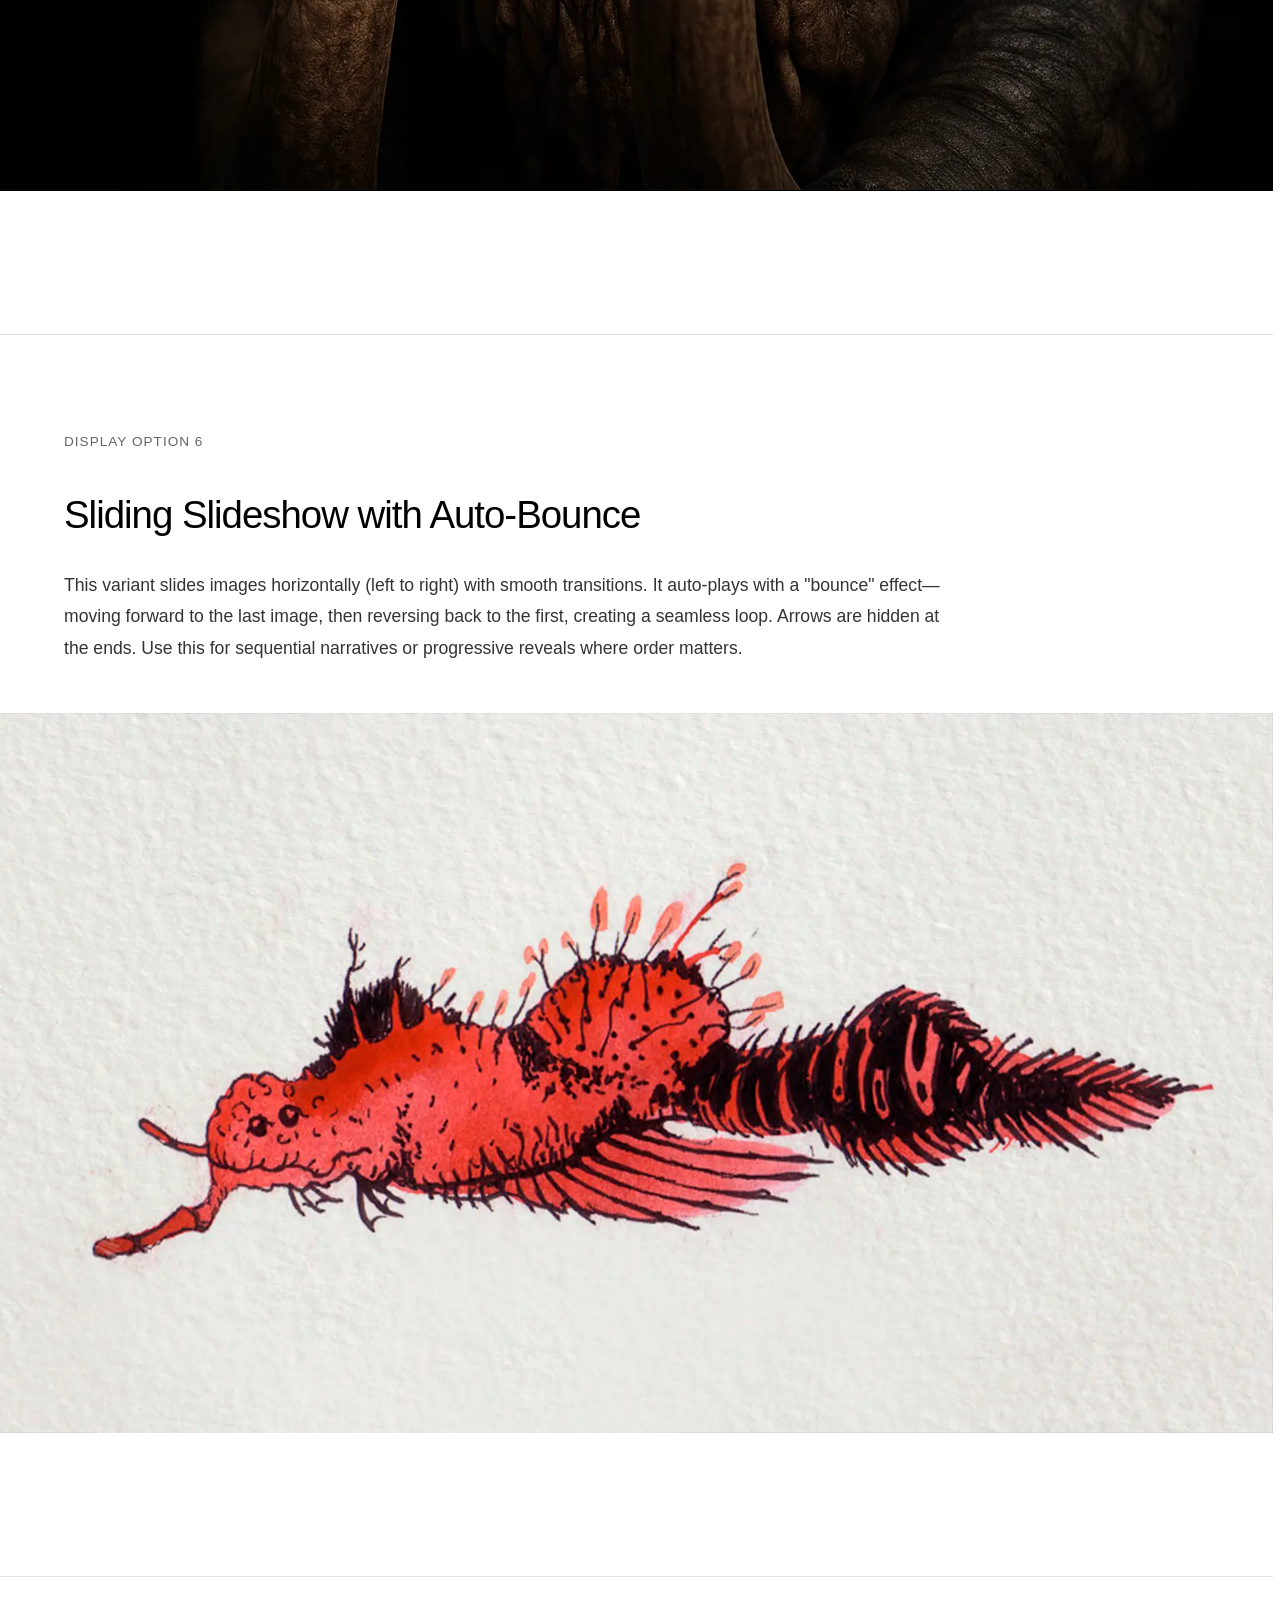
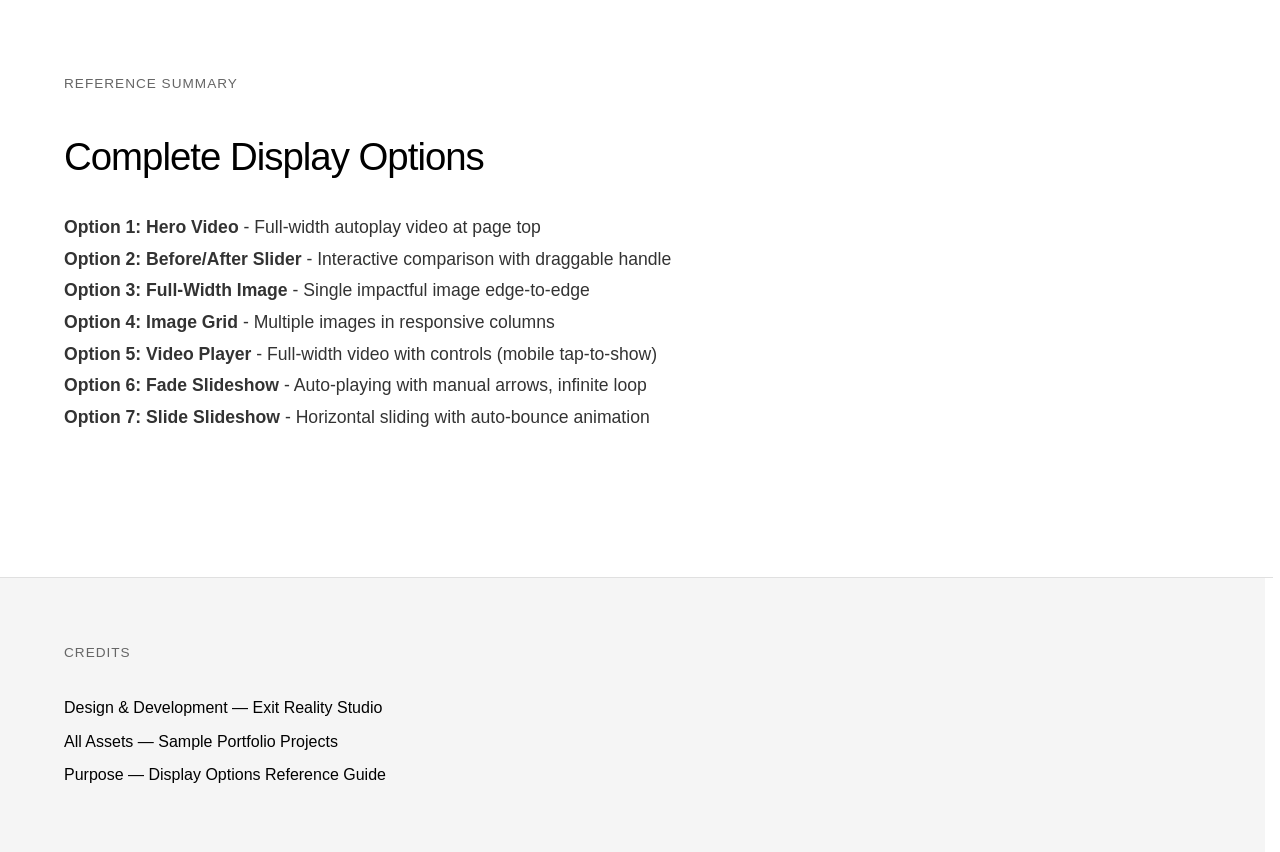
==== commit b8eea86d: "Update EverythingTemplate.html" ====
--- a/EverythingTemplate.html
+++ b/EverythingTemplate.html
@@ -108,8 +108,8 @@
         </div>
 
         <div class="image-grid">
-            <img src="Other World Fish/BigRED001.1-W.LG-gpt.1.webp" alt="Grid image 1" />
-            <img src="Other World Fish/fishy-putpred.cucumber.0001-gpt05.1.webp" alt="Grid image 2" />
+            <img src="Other World Fish/BigRED001.1-W.LG-gpt.3.webp" alt="Grid image 1" />
+            <img src="Other World Fish/blueRedShark001.1-GPT.3.webp" alt="Grid image 2" />
         </div>
     </div>
 
--- a/css/style.css
+++ b/css/style.css
@@ -793,7 +793,8 @@
   height: 100%;
   object-fit: cover;
   opacity: 0;
-  transition: opacity 0.01s ease-out;
+  /* nice smooth fade */
+  transition: opacity 0.3s ease-in-out;
   display: block;
   vertical-align: top;
   line-height: 0;
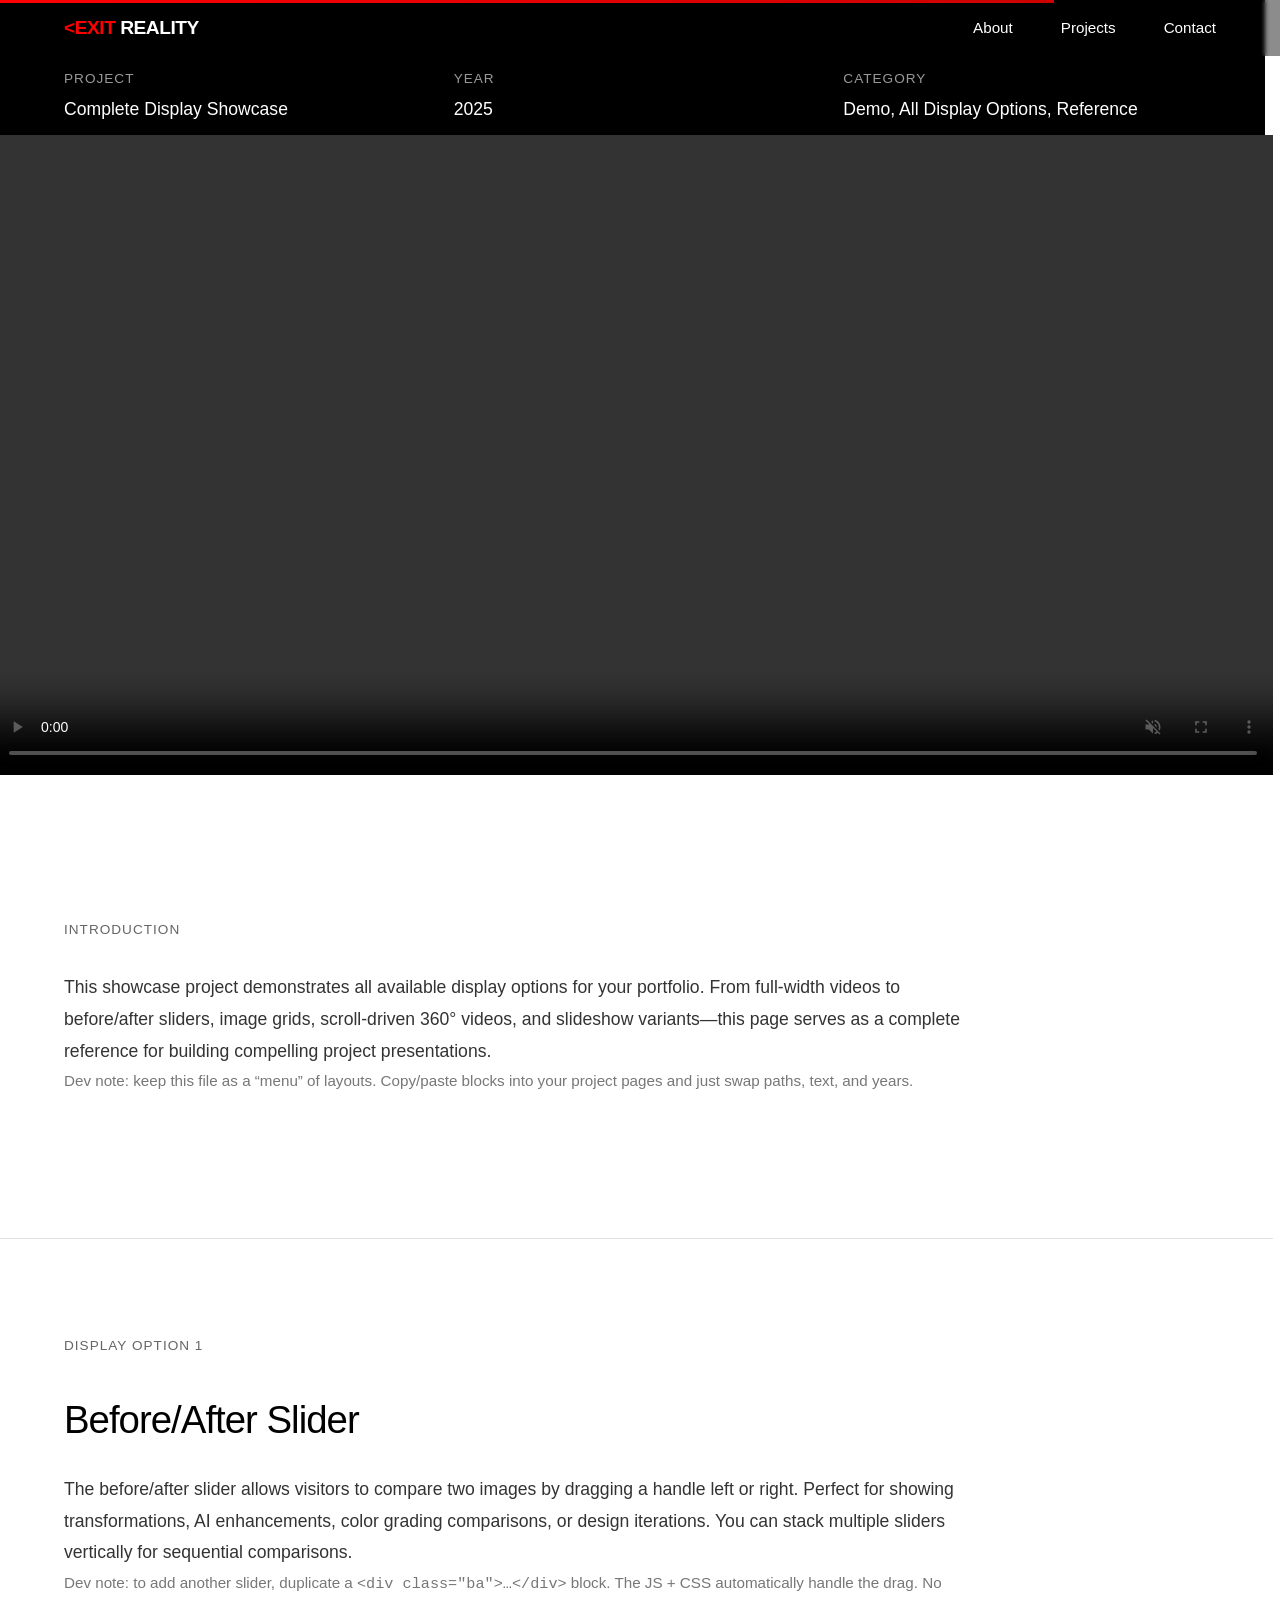
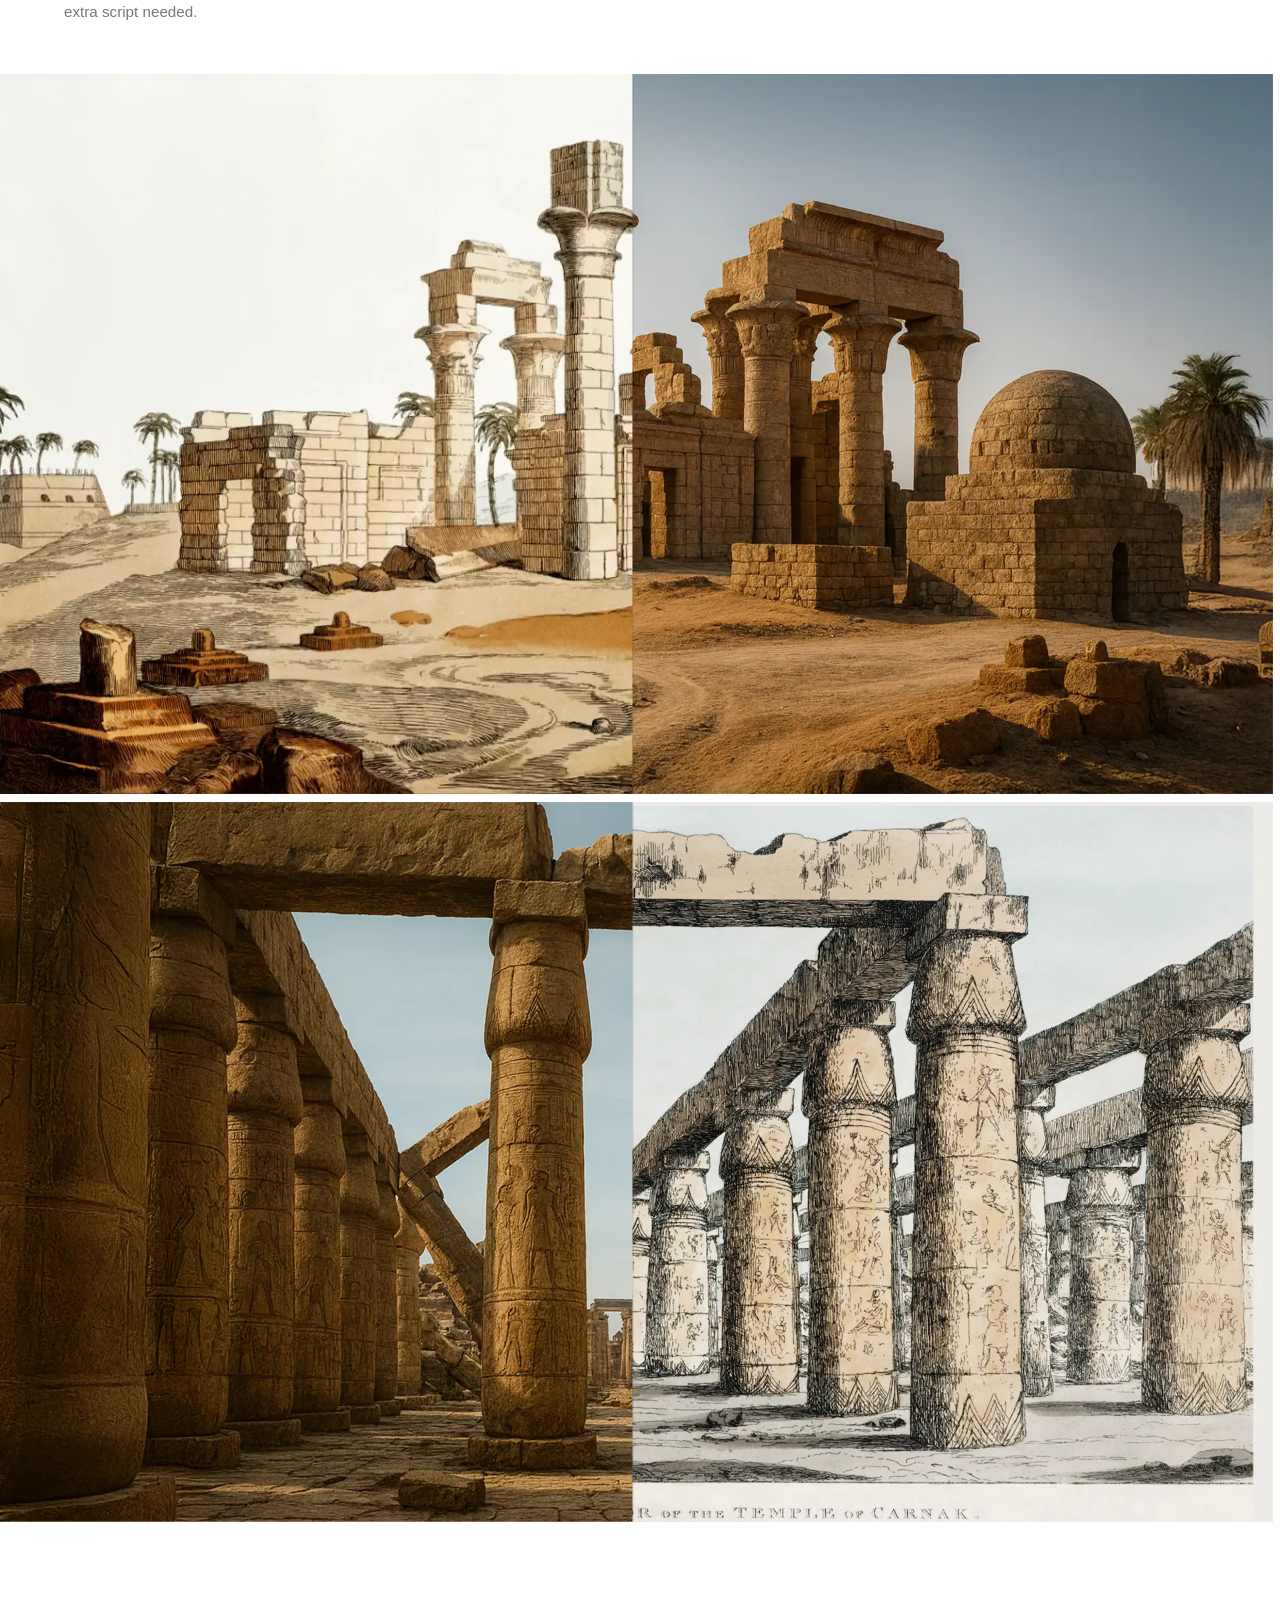
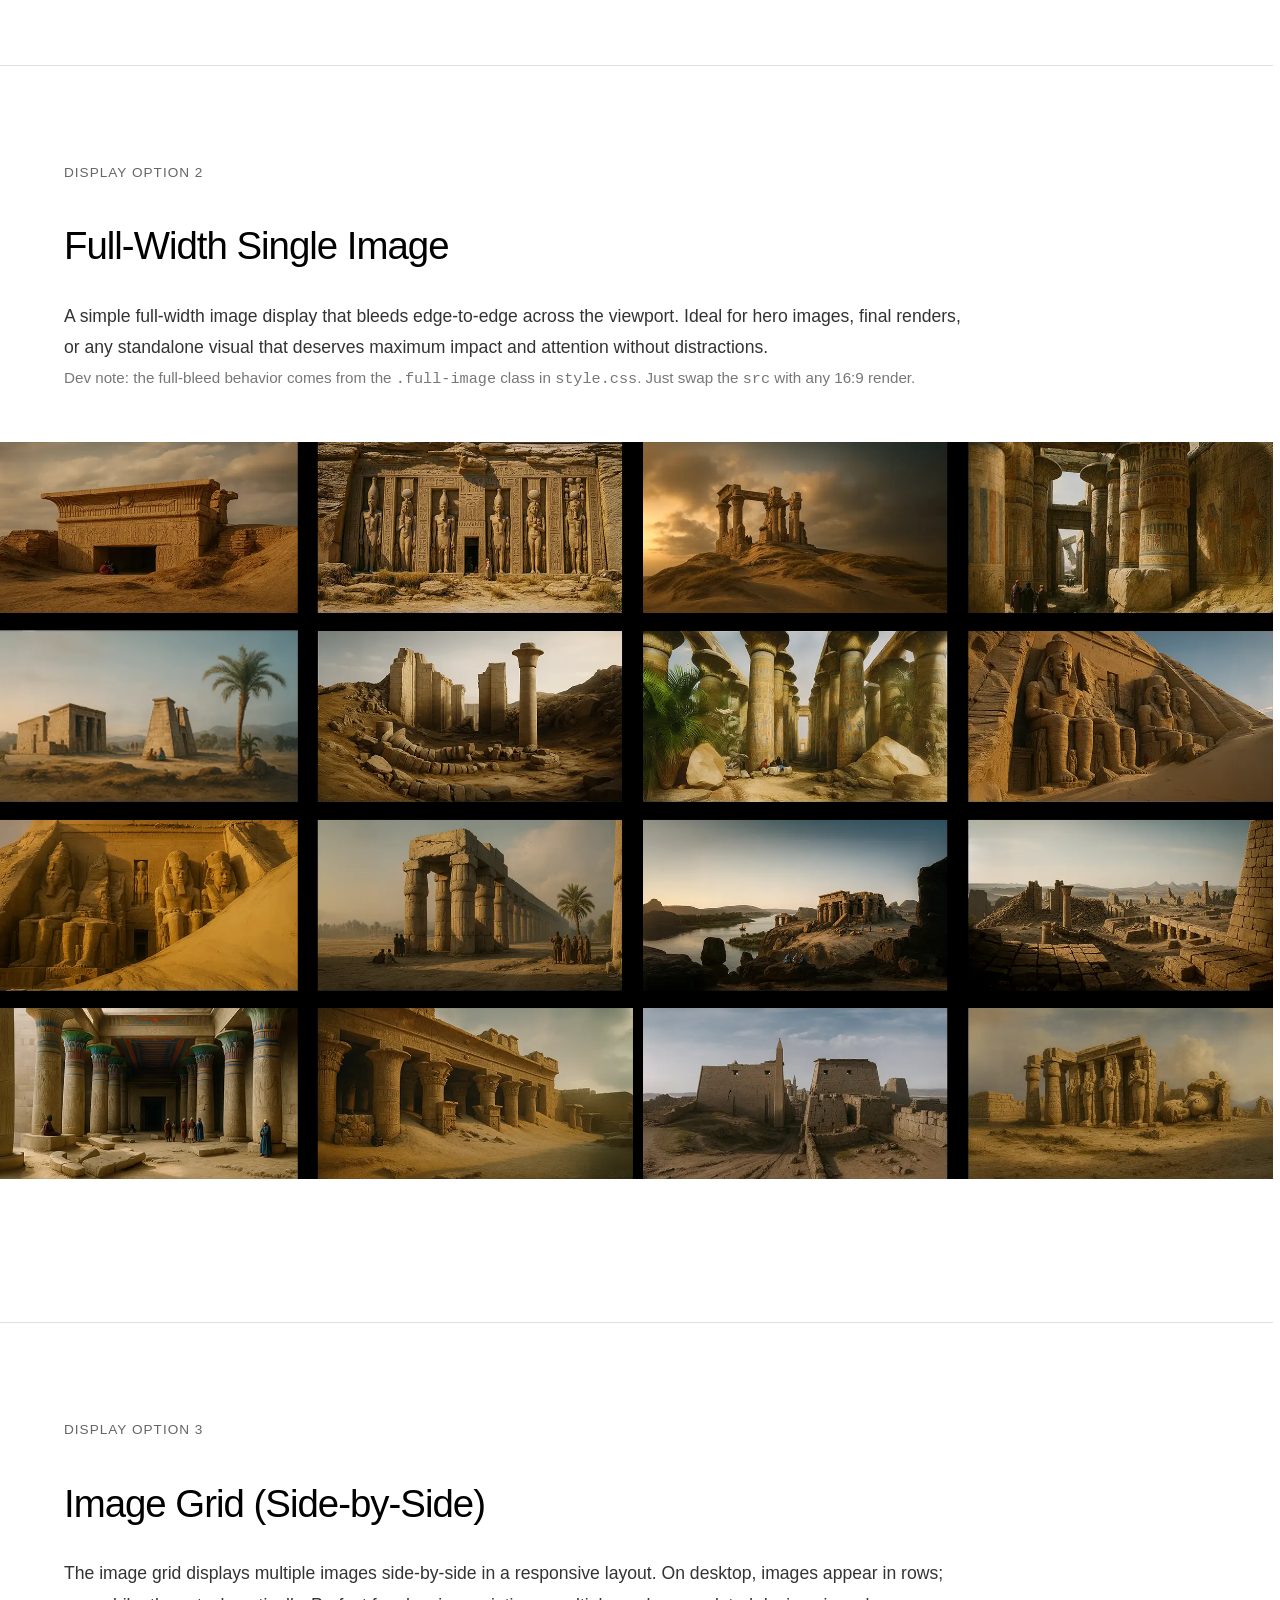
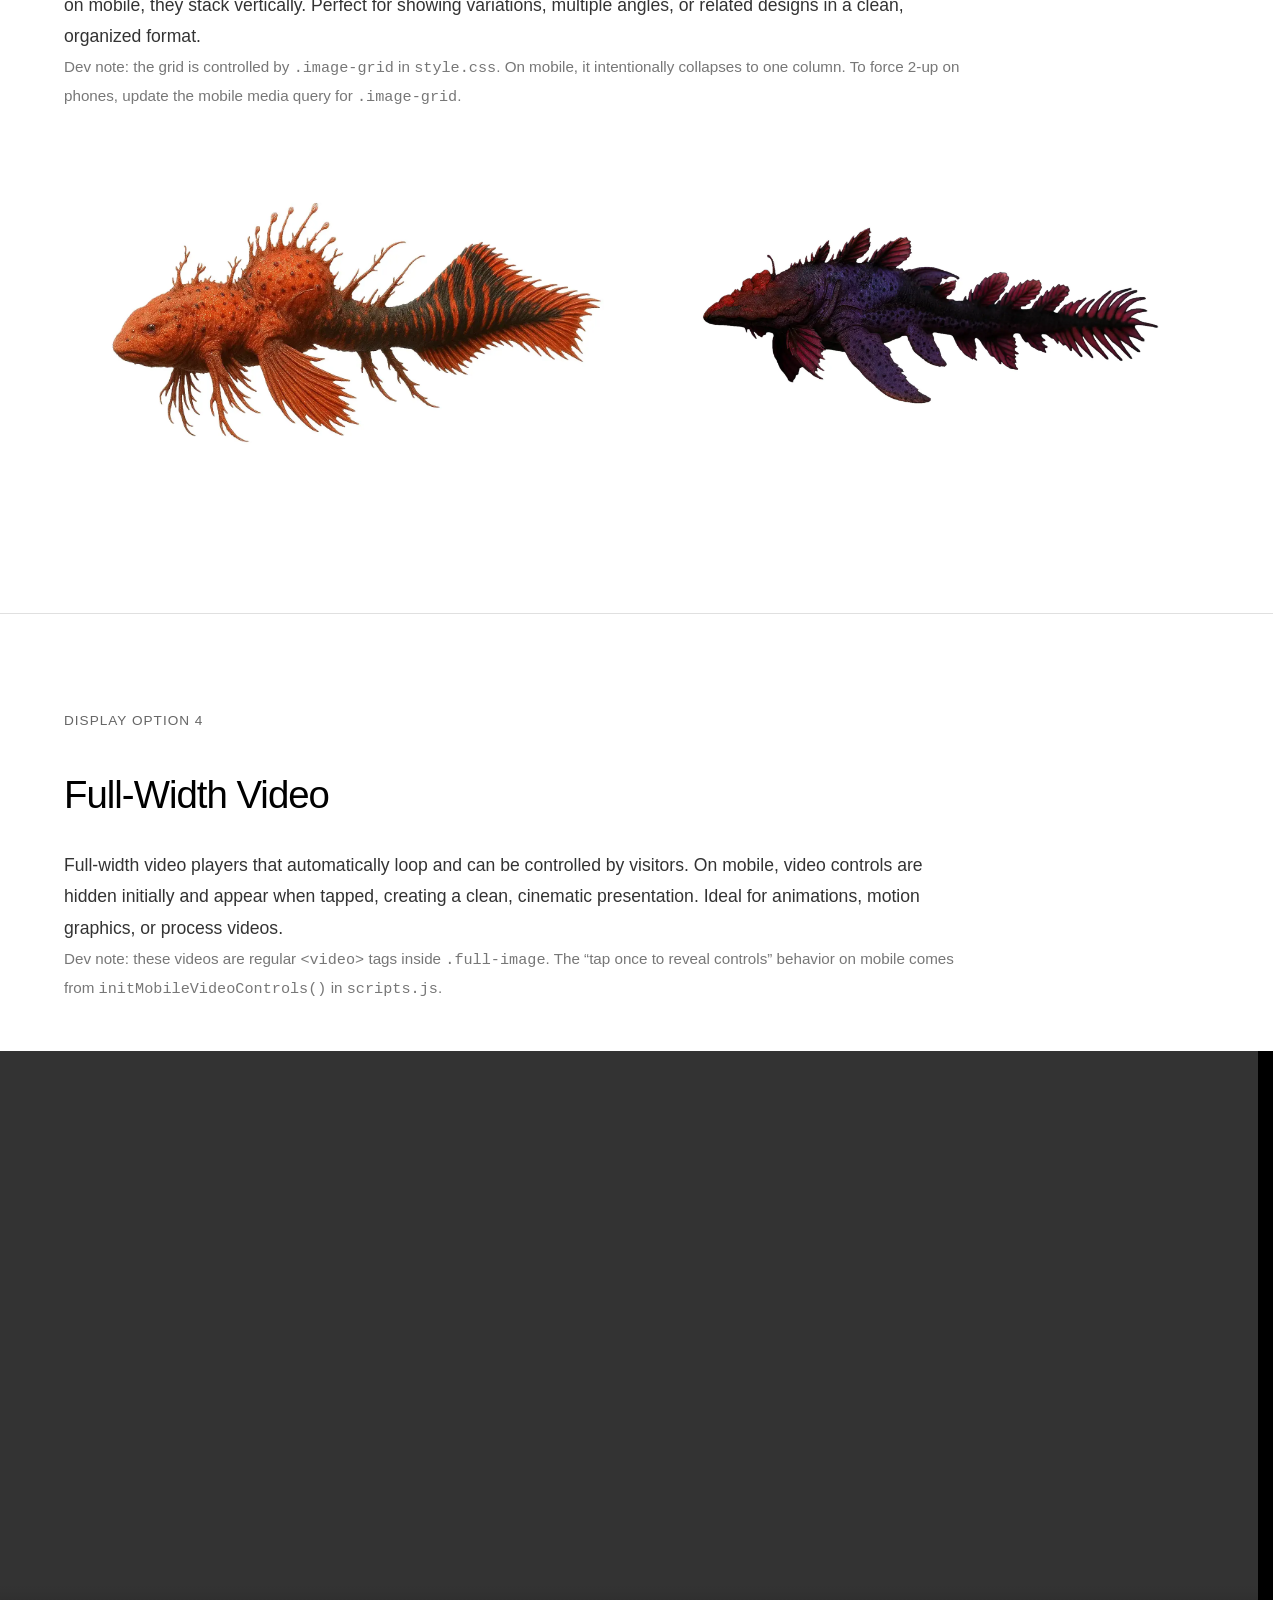
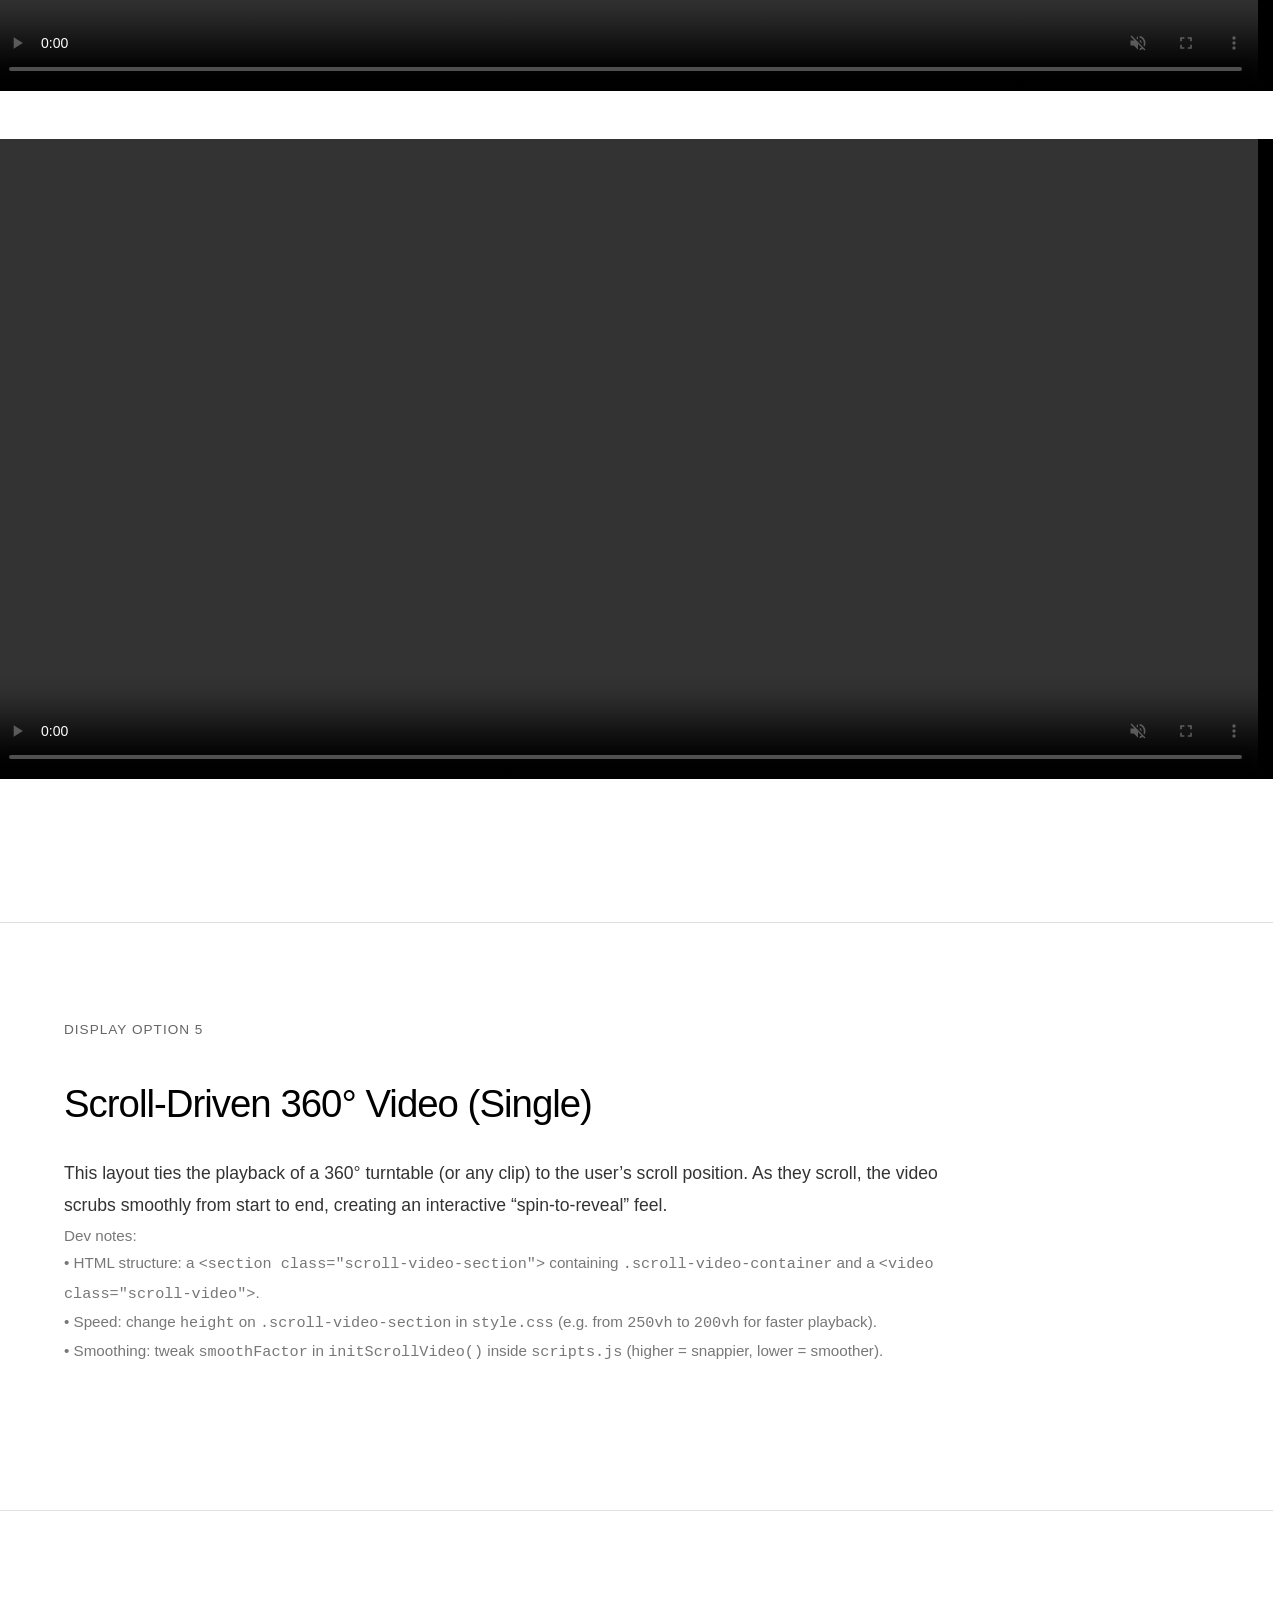
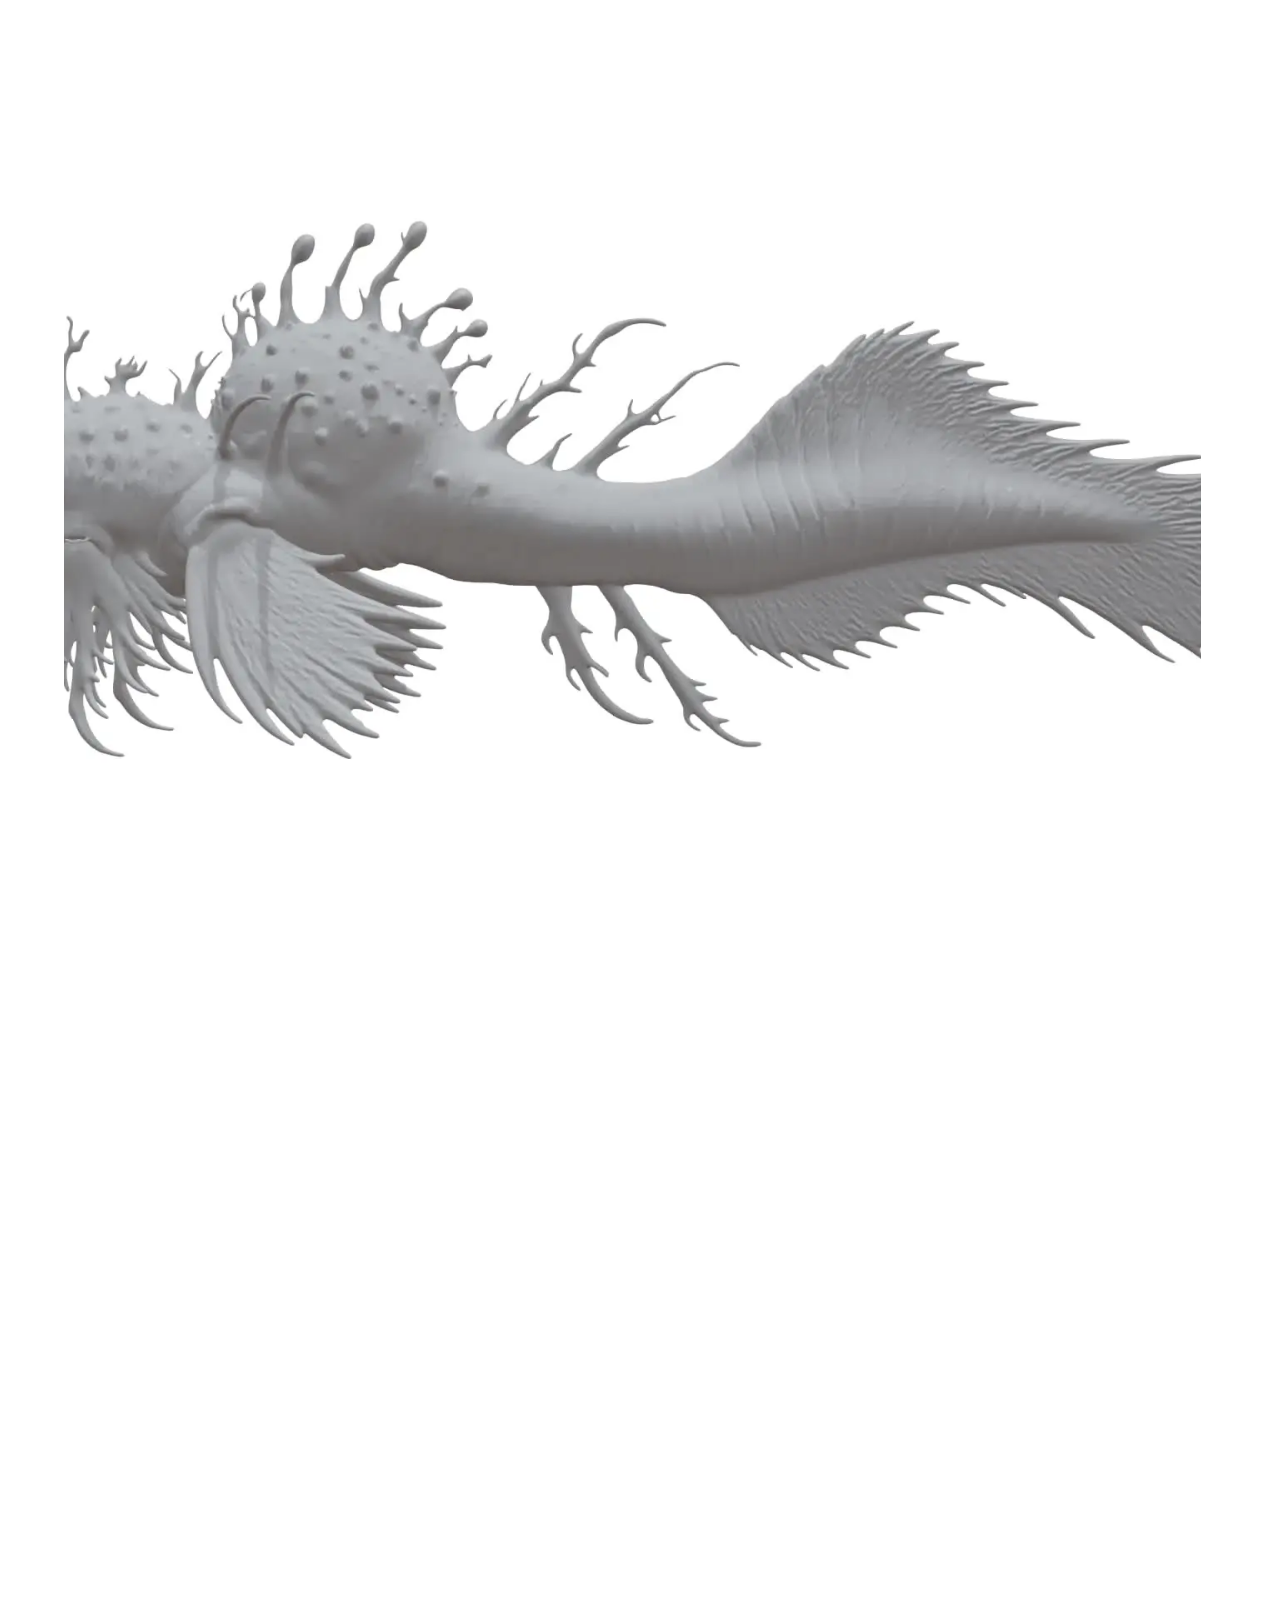
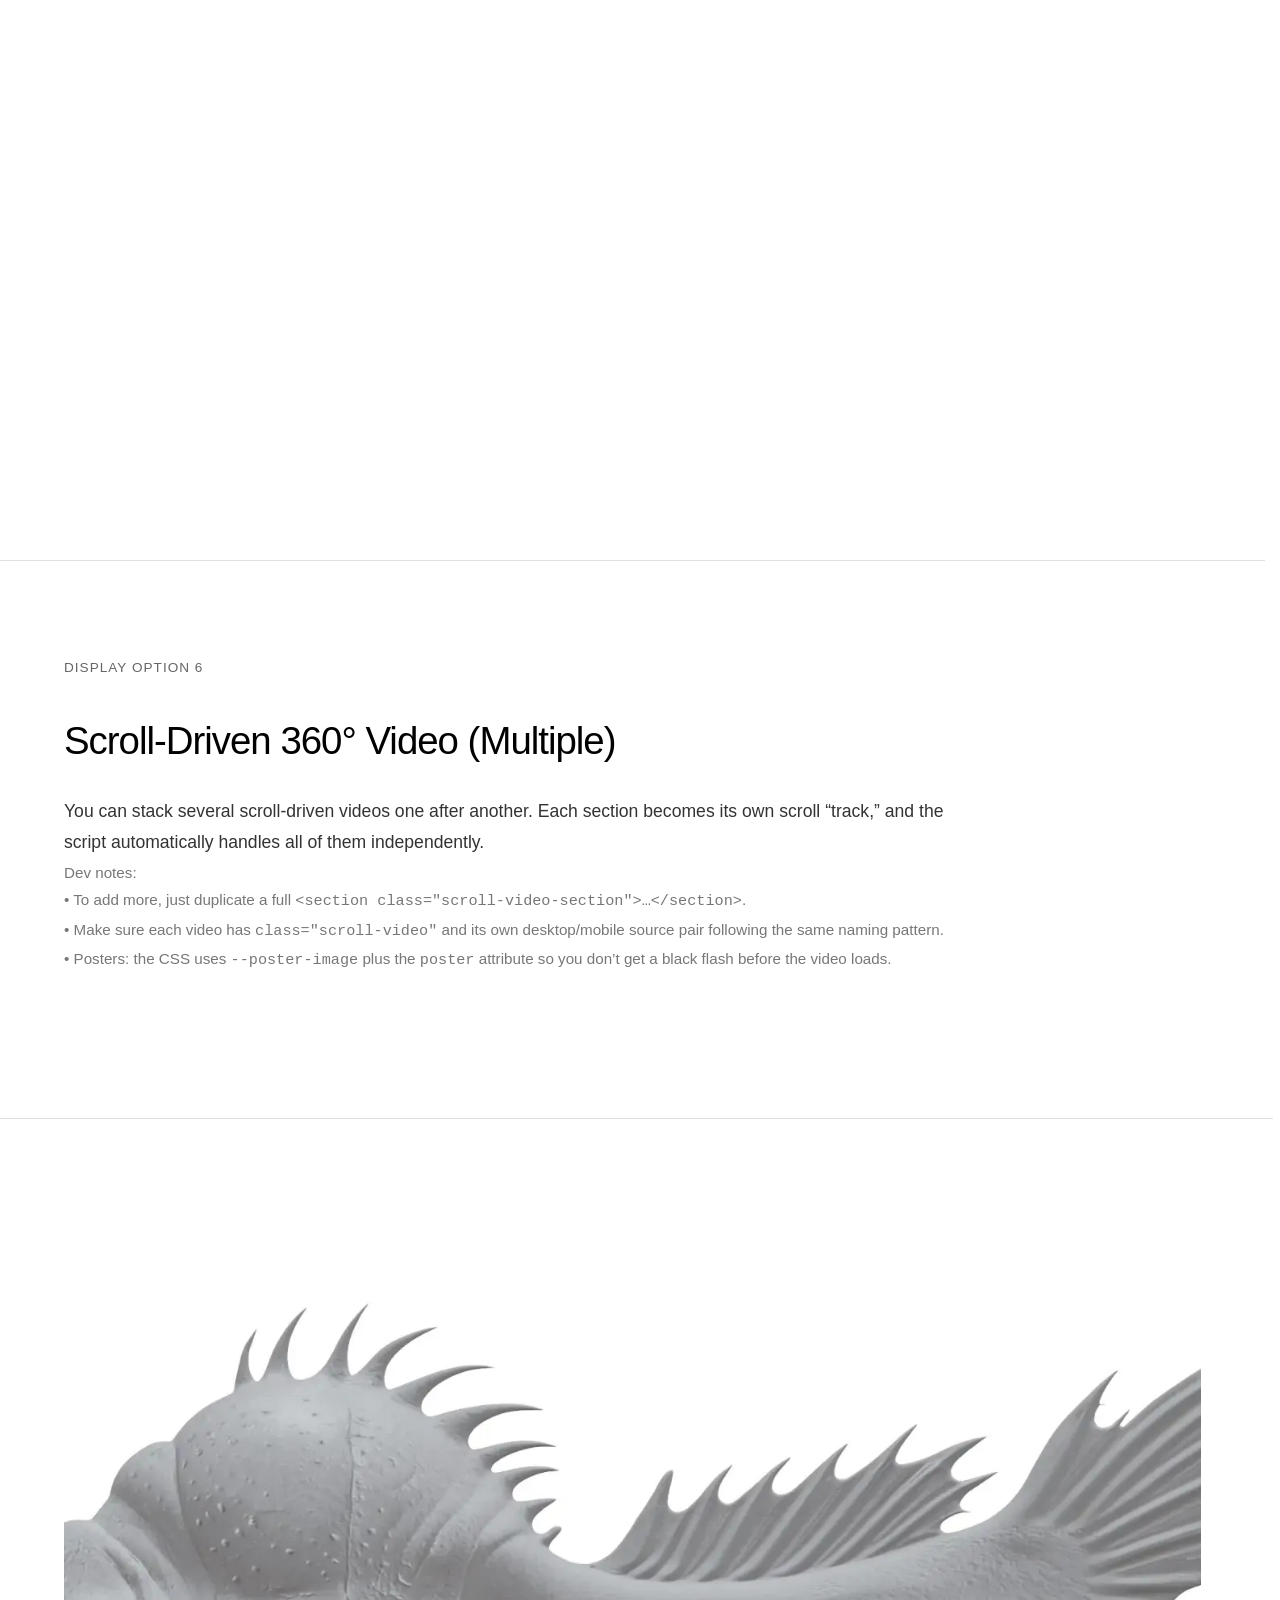
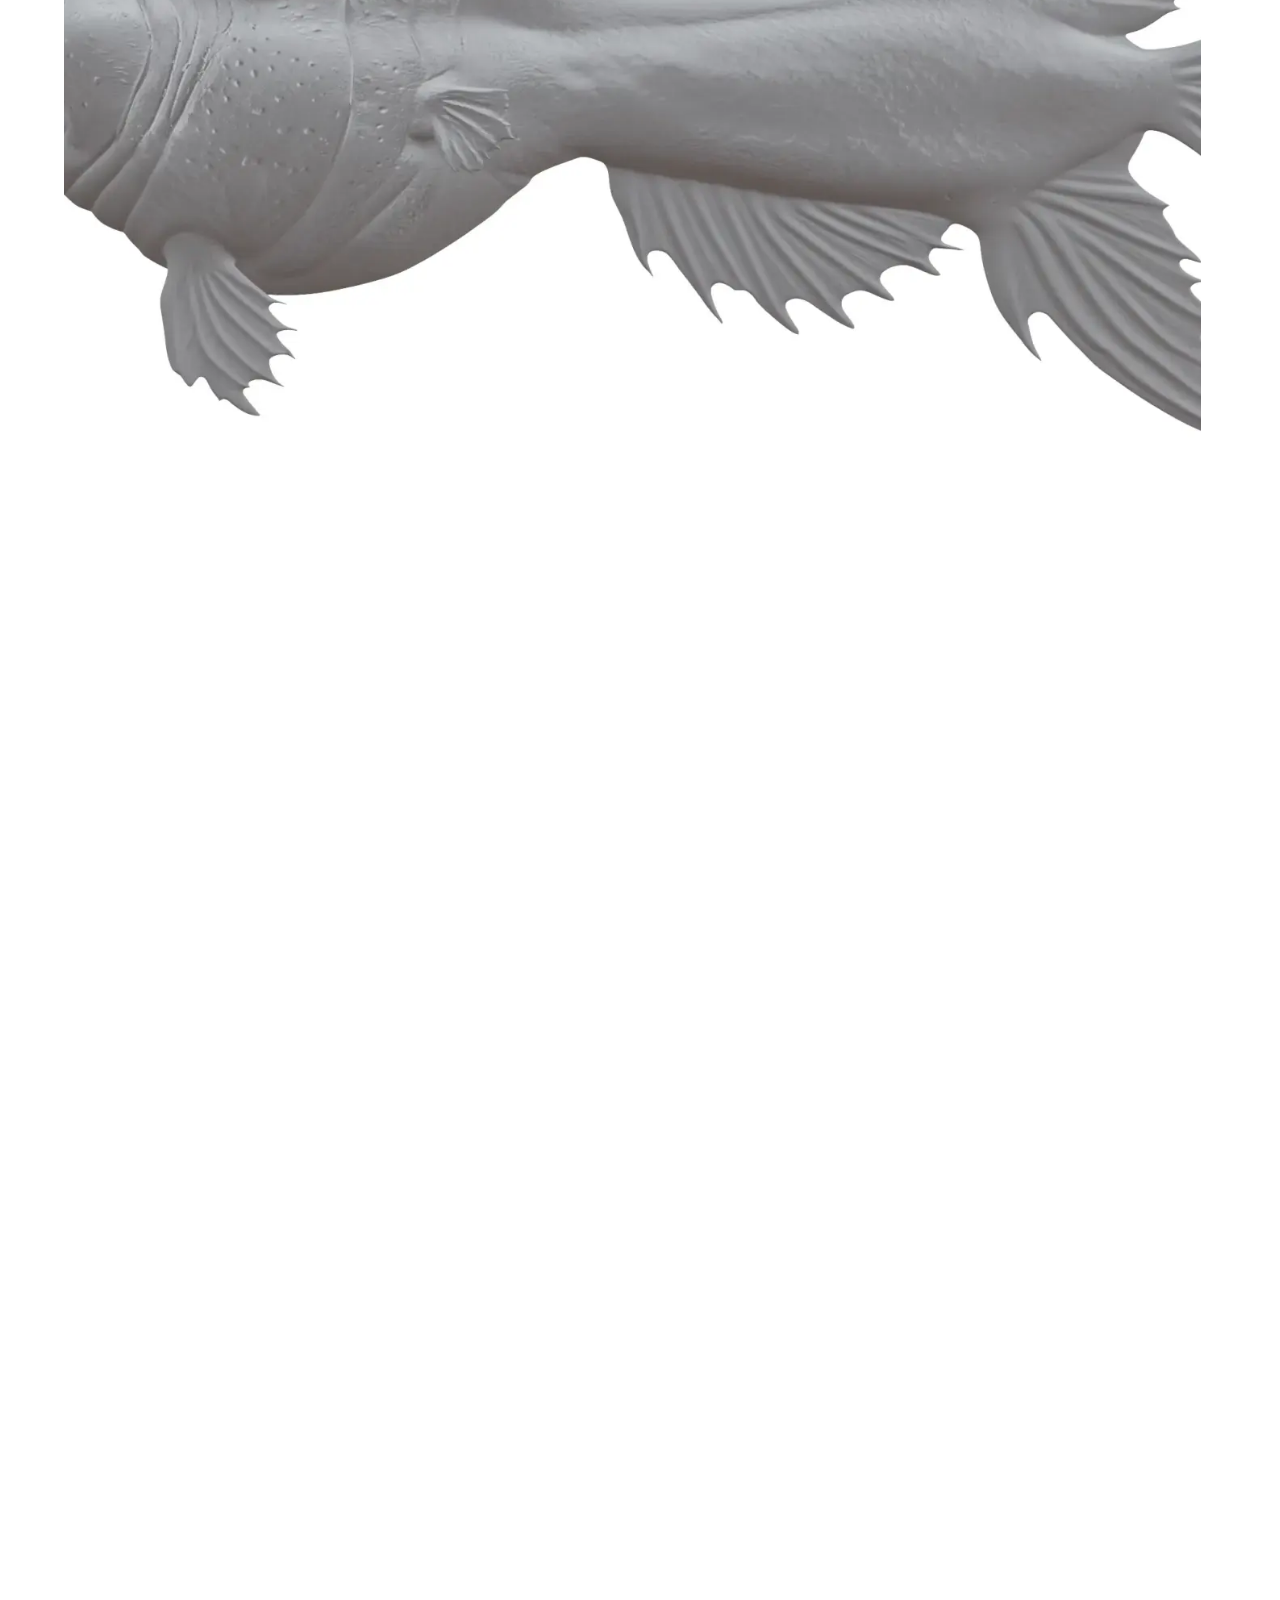
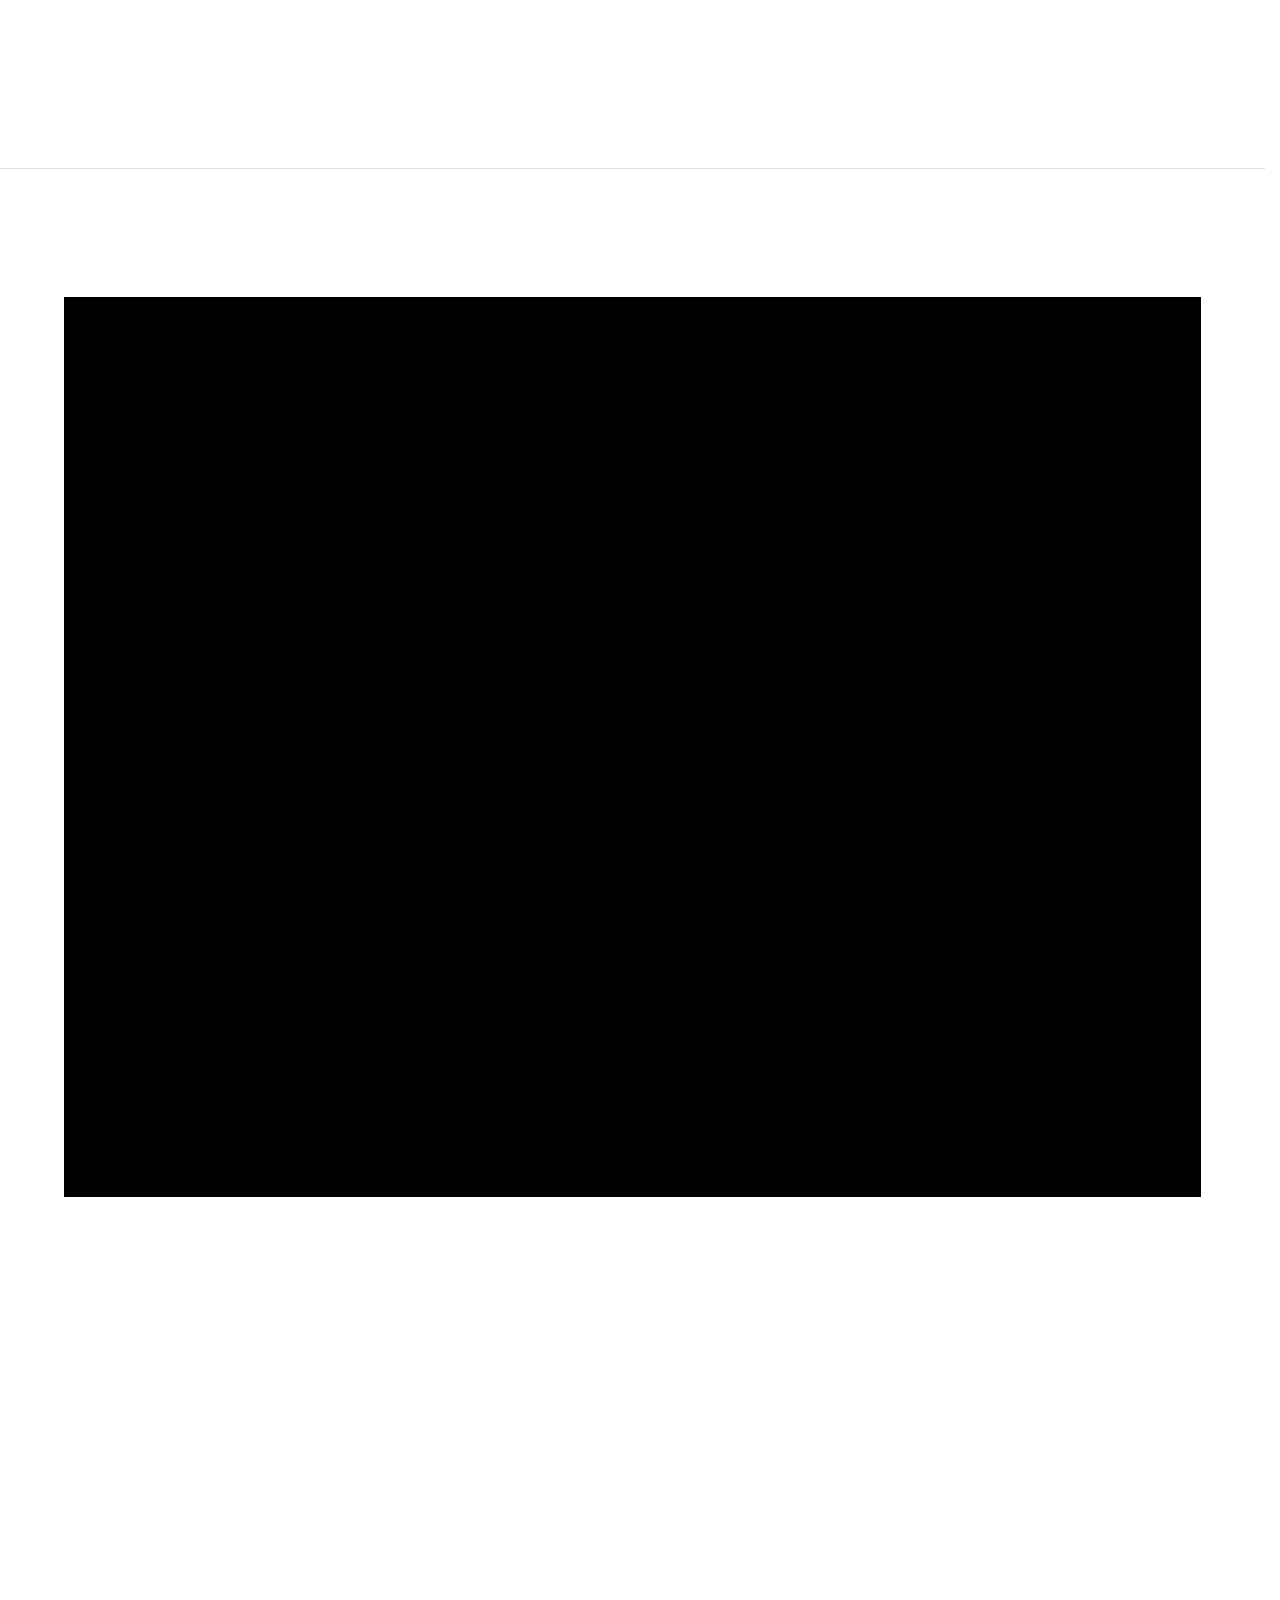
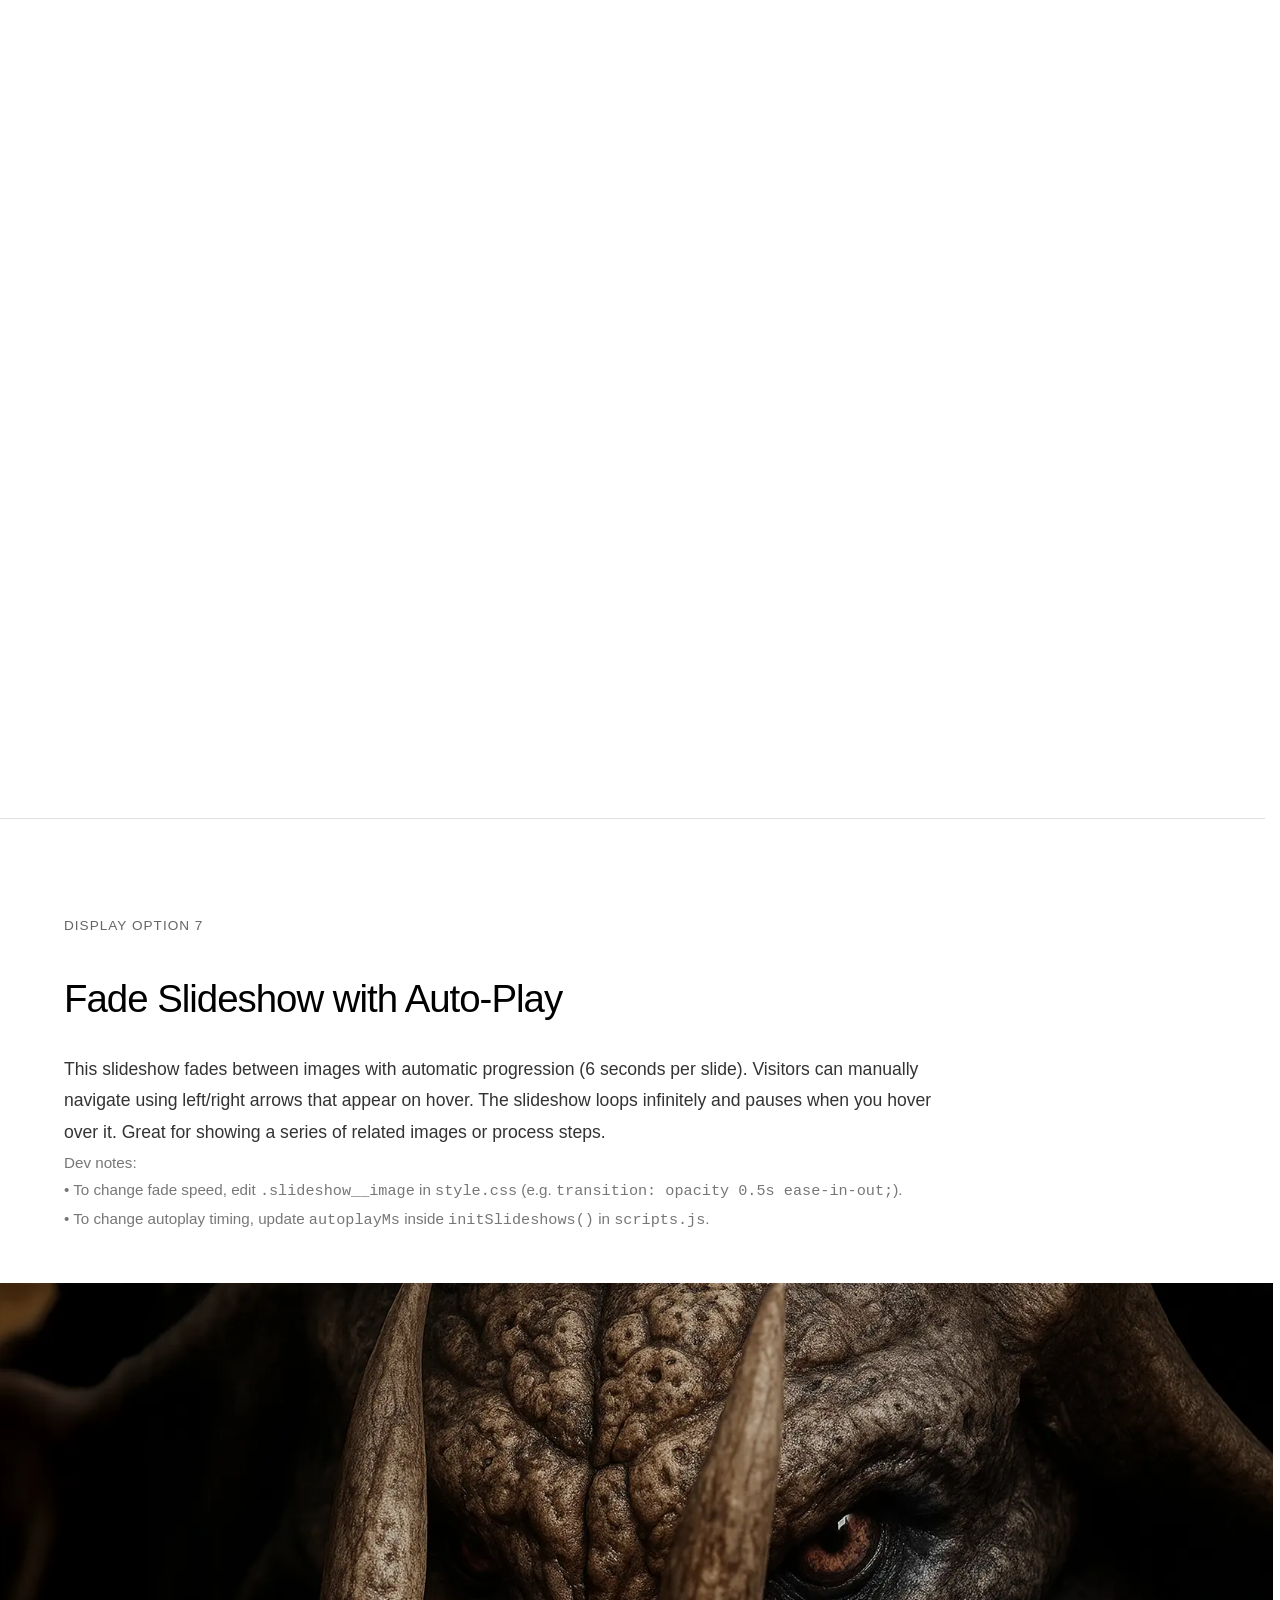
==== commit ed0e60f7: "Update EverythingTemplate.html" ====
--- a/EverythingTemplate.html
+++ b/EverythingTemplate.html
@@ -45,7 +45,11 @@
     <div class="content-section">
         <div class="section-label">Introduction</div>
         <div class="section-description">
-            <p>This showcase project demonstrates all available display options for your portfolio. From full-width videos to before/after sliders, image grids, and slideshow variants—this page serves as a complete reference for building compelling project presentations.</p>
+            <p>This showcase project demonstrates all available display options for your portfolio. From full-width videos to before/after sliders, image grids, scroll-driven 360° videos, and slideshow variants—this page serves as a complete reference for building compelling project presentations.</p>
+            <p style="color:#777; font-size:0.95rem;">
+                Dev note: keep this file as a “menu” of layouts. Copy/paste blocks into your project pages
+                and just swap paths, text, and years.
+            </p>
         </div>
     </div>
 
@@ -55,6 +59,10 @@
         <div class="section-title">Before/After Slider</div>
         <div class="section-description">
             <p>The before/after slider allows visitors to compare two images by dragging a handle left or right. Perfect for showing transformations, AI enhancements, color grading comparisons, or design iterations. You can stack multiple sliders vertically for sequential comparisons.</p>
+            <p style="color:#777; font-size:0.95rem;">
+                Dev note: to add another slider, duplicate a <code>&lt;div class="ba"&gt;…&lt;/div&gt;</code> block.
+                The JS + CSS automatically handle the drag. No extra script needed.
+            </p>
         </div>
 
         <div class="full-image">
@@ -92,6 +100,10 @@
         <div class="section-title">Full-Width Single Image</div>
         <div class="section-description">
             <p>A simple full-width image display that bleeds edge-to-edge across the viewport. Ideal for hero images, final renders, or any standalone visual that deserves maximum impact and attention without distractions.</p>
+            <p style="color:#777; font-size:0.95rem;">
+                Dev note: the full-bleed behavior comes from the <code>.full-image</code> class in
+                <code>style.css</code>. Just swap the <code>src</code> with any 16:9 render.
+            </p>
         </div>
         
         <div class="full-image">
@@ -105,6 +117,11 @@
         <div class="section-title">Image Grid (Side-by-Side)</div>
         <div class="section-description">
             <p>The image grid displays multiple images side-by-side in a responsive layout. On desktop, images appear in rows; on mobile, they stack vertically. Perfect for showing variations, multiple angles, or related designs in a clean, organized format.</p>
+            <p style="color:#777; font-size:0.95rem;">
+                Dev note: the grid is controlled by <code>.image-grid</code> in <code>style.css</code>. On mobile,
+                it intentionally collapses to one column. To force 2-up on phones, update the mobile
+                media query for <code>.image-grid</code>.
+            </p>
         </div>
 
         <div class="image-grid">
@@ -119,6 +136,11 @@
         <div class="section-title">Full-Width Video</div>
         <div class="section-description">
             <p>Full-width video players that automatically loop and can be controlled by visitors. On mobile, video controls are hidden initially and appear when tapped, creating a clean, cinematic presentation. Ideal for animations, motion graphics, or process videos.</p>
+            <p style="color:#777; font-size:0.95rem;">
+                Dev note: these videos are regular <code>&lt;video&gt;</code> tags inside <code>.full-image</code>.
+                The “tap once to reveal controls” behavior on mobile comes from
+                <code>initMobileVideoControls()</code> in <code>scripts.js</code>.
+            </p>
         </div>
 
         <div class="full-image">
@@ -136,12 +158,124 @@
         </div>
     </div>
 
-    <!-- OPTION 6: Fade Slideshow (Manual Navigation) -->
+    <!-- OPTION 6: Scroll-Driven 360° Video (Single) -->
     <div class="content-section">
         <div class="section-label">Display Option 5</div>
+        <div class="section-title">Scroll-Driven 360° Video (Single)</div>
+        <div class="section-description">
+            <p>This layout ties the playback of a 360° turntable (or any clip) to the user’s scroll position. As they scroll, the video scrubs smoothly from start to end, creating an interactive “spin-to-reveal” feel.</p>
+            <p style="color:#777; font-size:0.95rem;">
+                Dev notes:
+                <br>• HTML structure: a <code>&lt;section class="scroll-video-section"&gt;</code> containing
+                <code>.scroll-video-container</code> and a <code>&lt;video class="scroll-video"&gt;</code>.
+                <br>• Speed: change <code>height</code> on <code>.scroll-video-section</code> in <code>style.css</code>
+                (e.g. from <code>250vh</code> to <code>200vh</code> for faster playback).
+                <br>• Smoothing: tweak <code>smoothFactor</code> in <code>initScrollVideo()</code>
+                inside <code>scripts.js</code> (higher = snappier, lower = smoother).
+            </p>
+        </div>
+    </div>
+
+    <!-- Single Scroll Video Block -->
+    <section class="scroll-video-section">
+        <div class="scroll-video-container" style="--poster-image: url('Other World Fish/big-red-desktop.webp');">
+            <video 
+                class="scroll-video" 
+                muted 
+                playsinline 
+                webkit-playsinline
+                x-webkit-airplay="deny"
+                preload="metadata"
+                disablePictureInPicture
+                disableRemotePlayback
+                poster="Other World Fish/big-red-desktop.webp"
+                data-mobile-poster="Other World Fish/big-red-mobile-square.webp"
+            >
+                <!-- 
+                    Dev note (filenames):
+                    Use the pattern: name-desktop.mp4  and  name-mobile-square.mp4.
+                    The helper in scripts.js (initScrollVideoSource) will auto-swap the
+                    source on mobile to the "-mobile-square.mp4" version.
+                -->
+                <source src="Other World Fish/big-red-desktop.mp4" type="video/mp4">
+                Your browser does not support the video tag.
+            </video>
+        </div>
+    </section>
+
+    <!-- OPTION 7: Scroll-Driven 360° Video (Multiple) -->
+    <div class="content-section">
+        <div class="section-label">Display Option 6</div>
+        <div class="section-title">Scroll-Driven 360° Video (Multiple)</div>
+        <div class="section-description">
+            <p>You can stack several scroll-driven videos one after another. Each section becomes its own scroll “track,” and the script automatically handles all of them independently.</p>
+            <p style="color:#777; font-size:0.95rem;">
+                Dev notes:
+                <br>• To add more, just duplicate a full
+                <code>&lt;section class="scroll-video-section"&gt;…&lt;/section&gt;</code>.
+                <br>• Make sure each video has <code>class="scroll-video"</code> and its own desktop/mobile
+                source pair following the same naming pattern.
+                <br>• Posters: the CSS uses <code>--poster-image</code> plus the <code>poster</code> attribute
+                so you don’t get a black flash before the video loads.
+            </p>
+        </div>
+    </div>
+
+    <!-- Scroll Video #1 -->
+    <section class="scroll-video-section">
+        <div class="scroll-video-container" style="--poster-image: url('Other World Fish/purple-fish-desktop.webp');">
+            <video 
+                class="scroll-video" 
+                muted 
+                playsinline 
+                webkit-playsinline
+                x-webkit-airplay="deny"
+                preload="metadata"
+                disablePictureInPicture
+                disableRemotePlayback
+                poster="Other World Fish/purple-fish-desktop.webp"
+                data-mobile-poster="Other World Fish/purple-fish-mobile-square.webp"
+            >
+                <source src="Other World Fish/purple-fish-desktop.mp4" type="video/mp4">
+                Your browser does not support the video tag.
+            </video>
+        </div>
+    </section>
+
+    <!-- Scroll Video #2 -->
+    <section class="scroll-video-section">
+        <div class="scroll-video-container" style="--poster-image: url('Other World Fish/green-fish-desktop.webp');">
+            <video 
+                class="scroll-video" 
+                muted 
+                playsinline 
+                webkit-playsinline
+                x-webkit-airplay="deny"
+                preload="metadata"
+                disablePictureInPicture
+                disableRemotePlayback
+                poster="Other World Fish/green-fish-desktop.webp"
+                data-mobile-poster="Other World Fish/green-fish-mobile-square.webp"
+            >
+                <source src="Other World Fish/green-fish-desktop.mp4" type="video/mp4">
+                Your browser does not support the video tag.
+            </video>
+        </div>
+    </section>
+
+    <!-- OPTION 8: Fade Slideshow (Manual Navigation) -->
+    <div class="content-section">
+        <div class="section-label">Display Option 7</div>
         <div class="section-title">Fade Slideshow with Auto-Play</div>
         <div class="section-description">
             <p>This slideshow fades between images with automatic progression (6 seconds per slide). Visitors can manually navigate using left/right arrows that appear on hover. The slideshow loops infinitely and pauses when you hover over it. Great for showing a series of related images or process steps.</p>
+            <p style="color:#777; font-size:0.95rem;">
+                Dev notes:
+                <br>• To change fade speed, edit <code>.slideshow__image</code> in <code>style.css</code>
+                (e.g. <code>transition: opacity 0.5s ease-in-out;</code>).
+                <br>• To change autoplay timing, update <code>autoplayMs</code> inside
+                <code>initSlideshows()</code> in <code>scripts.js</code>.
+            </p>
         </div>
     
         <div class="full-image">
@@ -156,12 +290,19 @@
         </div>
     </div>
 
-    <!-- OPTION 7: Slide Slideshow (Side-to-Side with Bounce) -->
-    <div class="content-section">
-        <div class="section-label">Display Option 6</div>
+    <!-- OPTION 9: Slide Slideshow (Side-to-Side with Bounce) -->
+    <div class="content-section">
+        <div class="section-label">Display Option 8</div>
         <div class="section-title">Sliding Slideshow with Auto-Bounce</div>
         <div class="section-description">
             <p>This variant slides images horizontally (left to right) with smooth transitions. It auto-plays with a "bounce" effect—moving forward to the last image, then reversing back to the first, creating a seamless loop. Arrows are hidden at the ends. Use this for sequential narratives or progressive reveals where order matters.</p>
+            <p style="color:#777; font-size:0.95rem;">
+                Dev notes:
+                <br>• This uses <code>.slideshow slideshow--slide</code> plus the physics-drag logic in
+                <code>initPhysicsDrag()</code> inside <code>scripts.js</code>.
+                <br>• Change slide speed by tweaking <code>transition: transform 0.6s …</code> on
+                <code>.slideshow--slide .slideshow__image</code> in <code>style.css</code>.
+            </p>
         </div>
         
         <div class="full-image">
@@ -186,9 +327,14 @@
             <p><strong>Option 2: Before/After Slider</strong> - Interactive comparison with draggable handle</p>
             <p><strong>Option 3: Full-Width Image</strong> - Single impactful image edge-to-edge</p>
             <p><strong>Option 4: Image Grid</strong> - Multiple images in responsive columns</p>
-            <p><strong>Option 5: Video Player</strong> - Full-width video with controls (mobile tap-to-show)</p>
-            <p><strong>Option 6: Fade Slideshow</strong> - Auto-playing with manual arrows, infinite loop</p>
-            <p><strong>Option 7: Slide Slideshow</strong> - Horizontal sliding with auto-bounce animation</p>
+            <p><strong>Option 5: Video Player</strong> - Full-width video with standard playback controls</p>
+            <p><strong>Option 6: Scroll-Driven 360° Video (Single)</strong> - One scroll-scrubbed clip</p>
+            <p><strong>Option 7: Scroll-Driven 360° Video (Multiple)</strong> - Several 360° scroll clips stacked</p>
+            <p><strong>Option 8: Fade Slideshow</strong> - Auto-playing fade with manual arrows</p>
+            <p><strong>Option 9: Sliding Slideshow</strong> - Horizontal sliding gallery with “bounce” autoplay</p>
+            <p style="color:#777; font-size:0.95rem;">
+                Dev tip: treat this section as a quick cheat-sheet when deciding which layout to copy into a real project page.
+            </p>
         </div>
     </div>
 
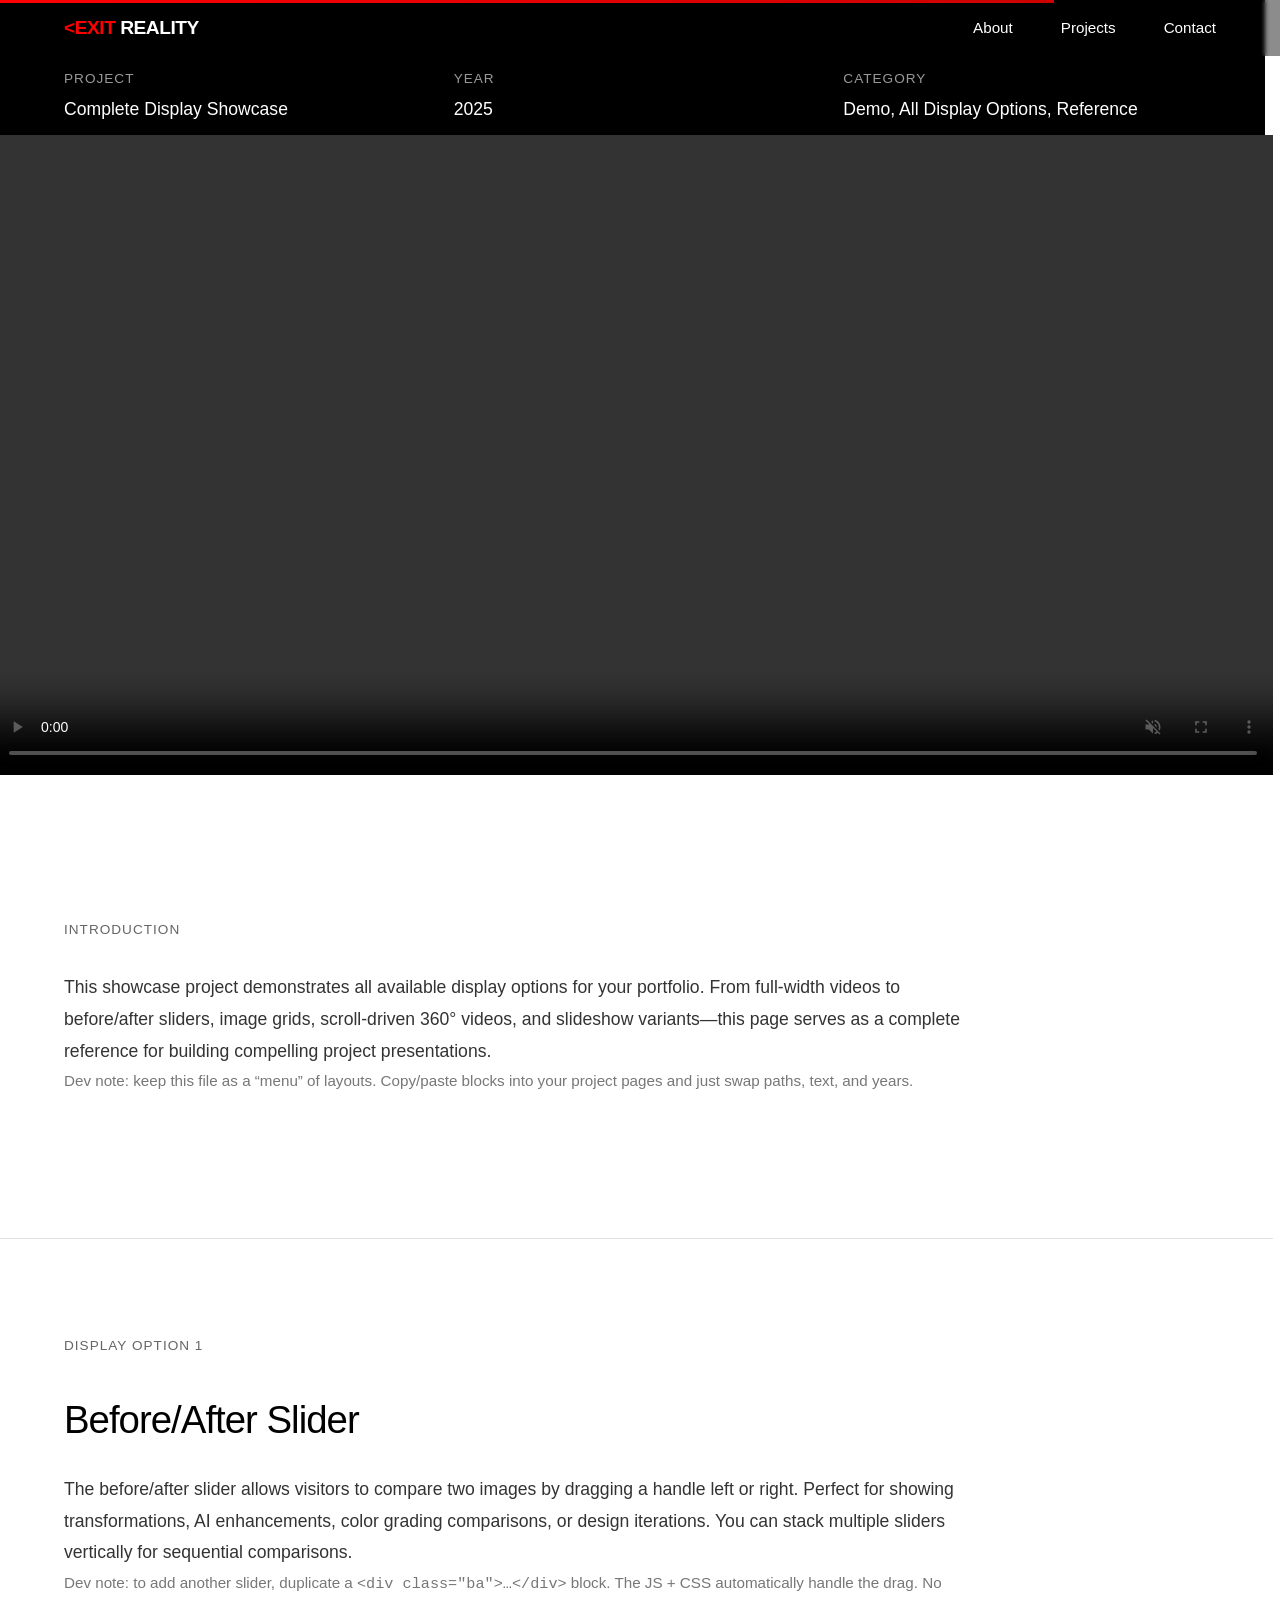
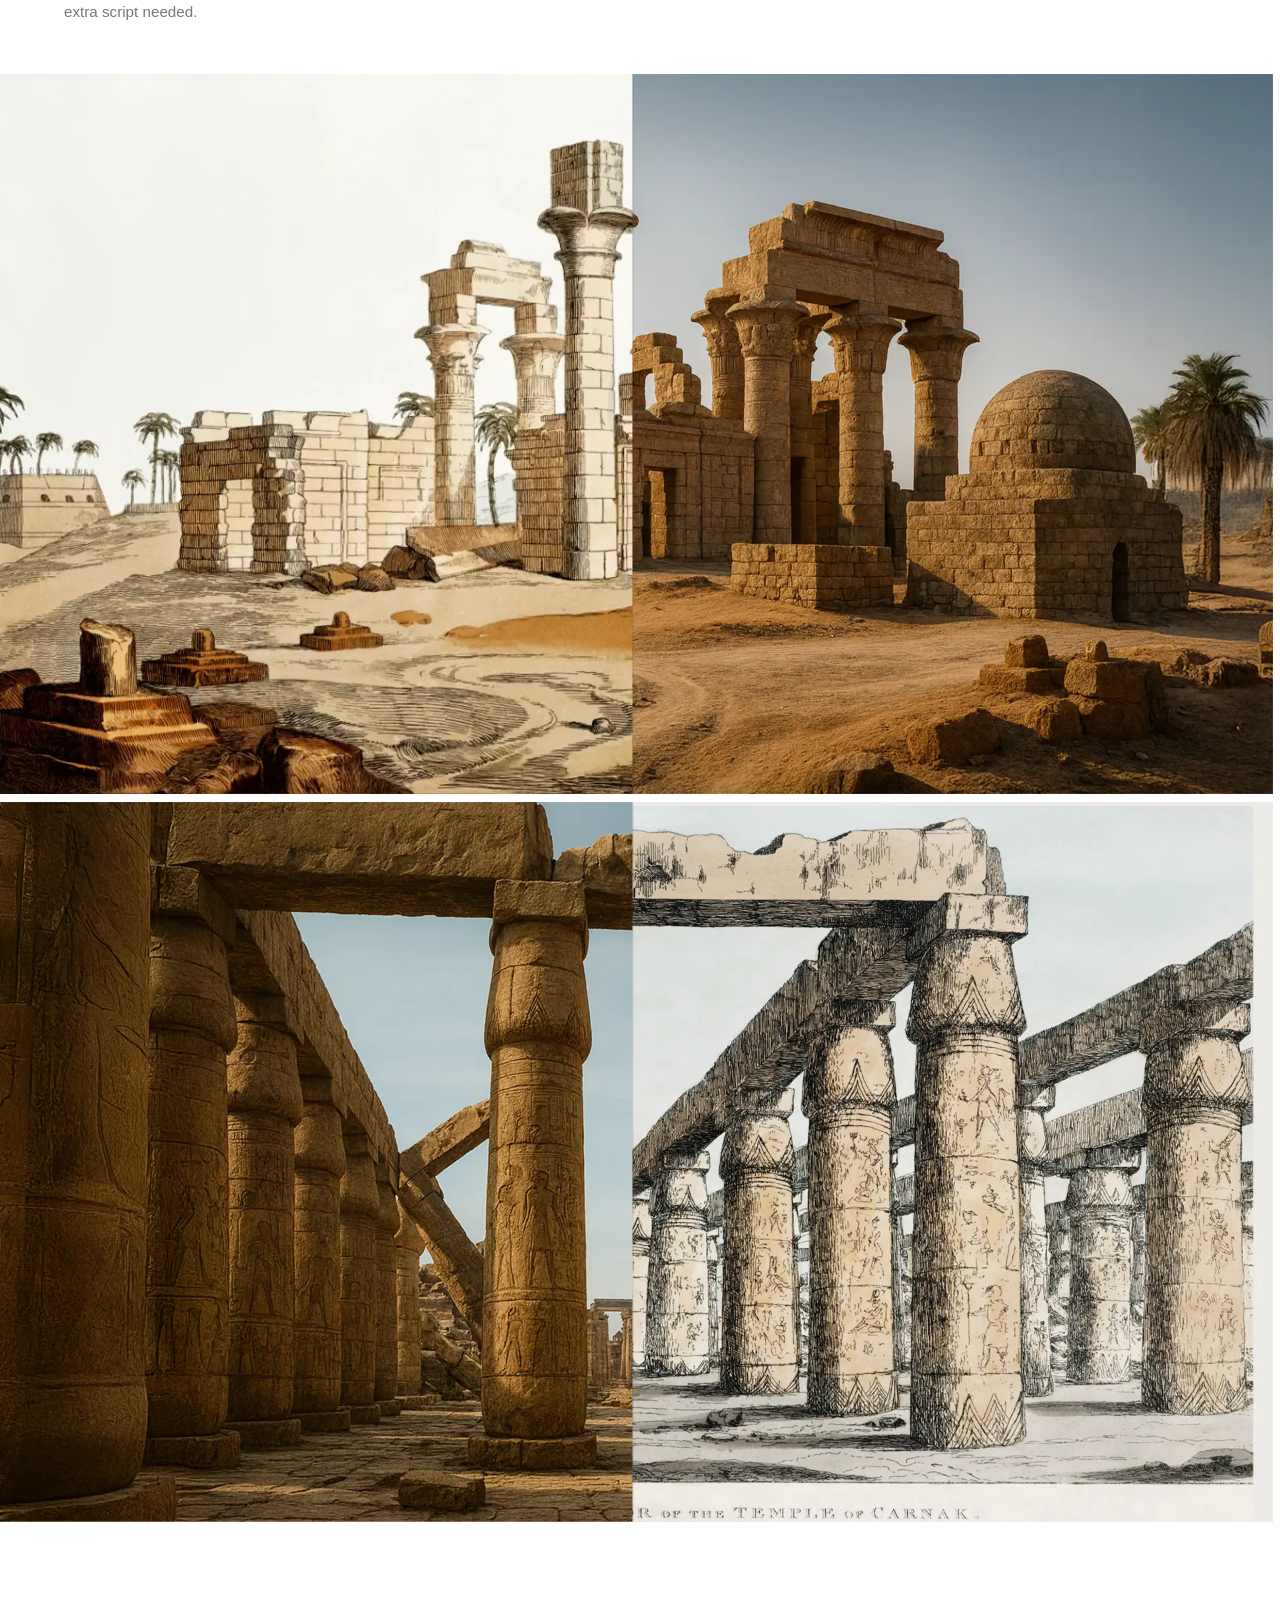
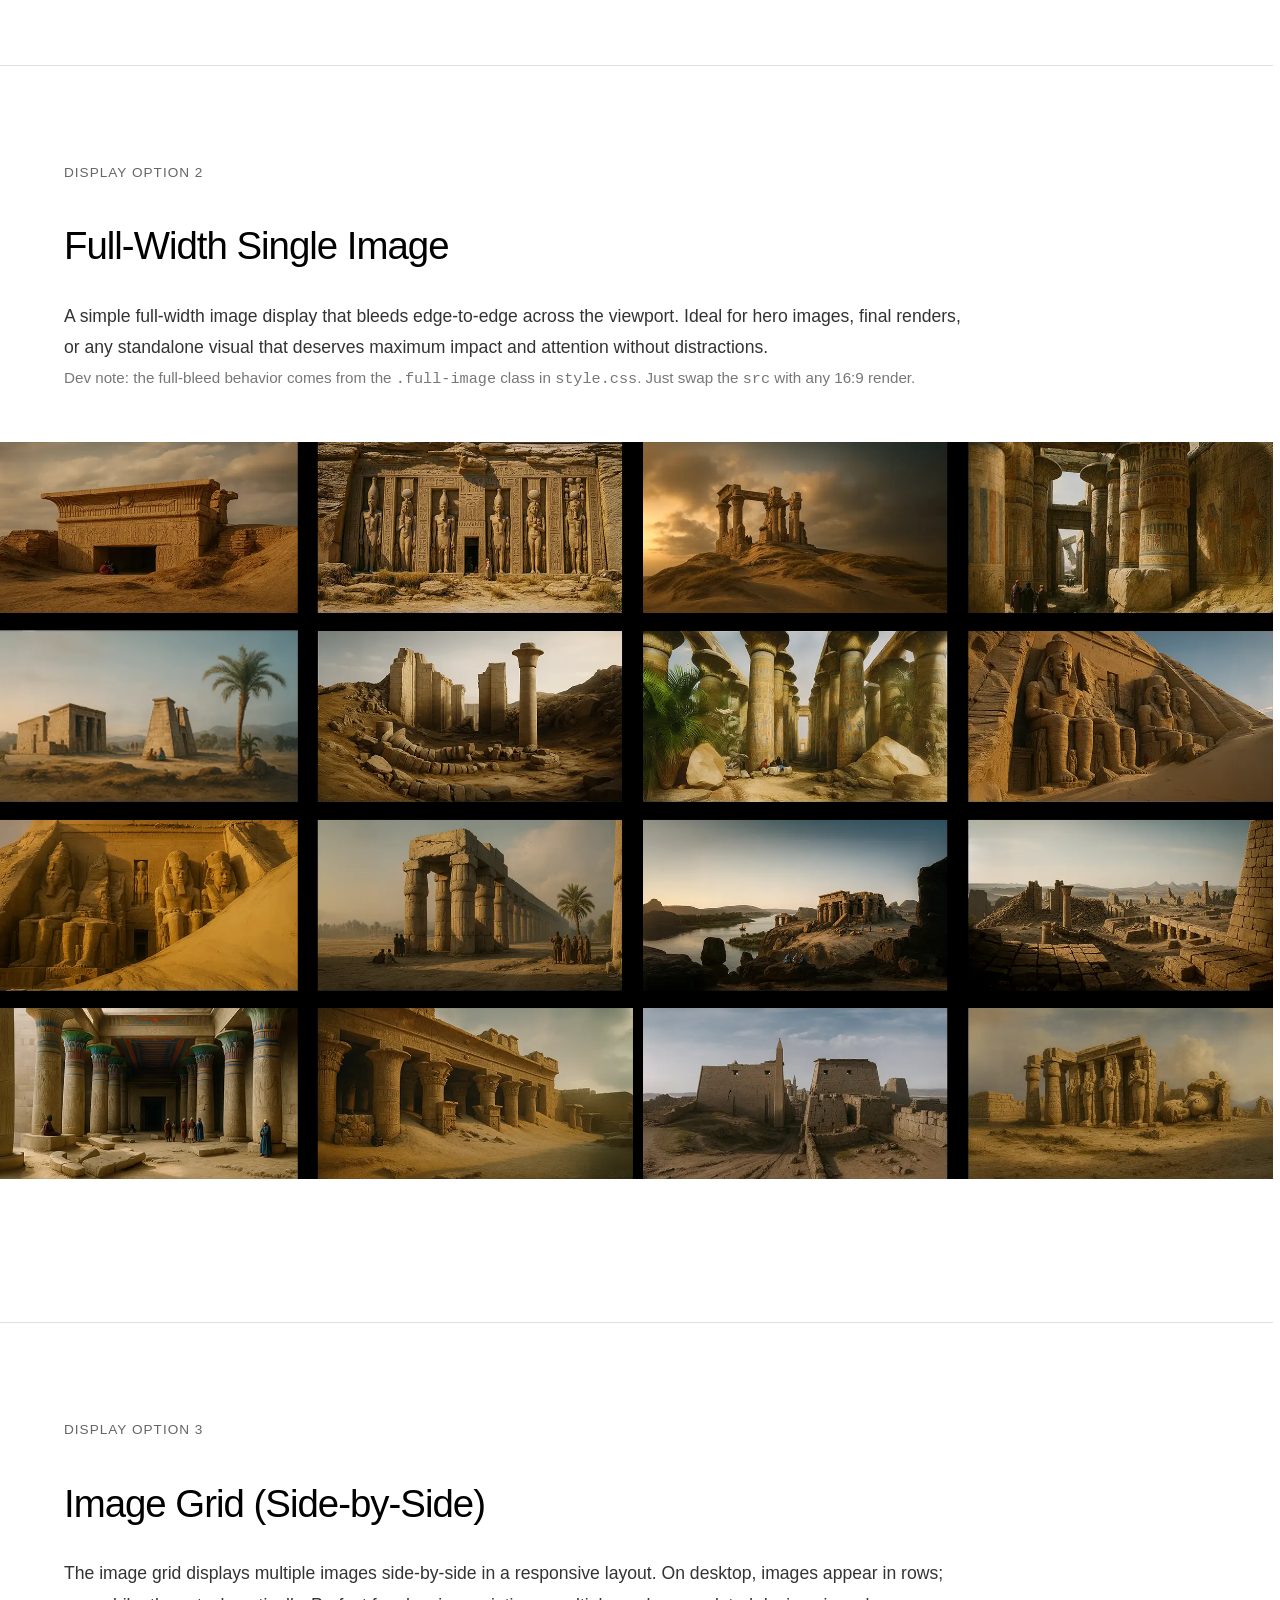
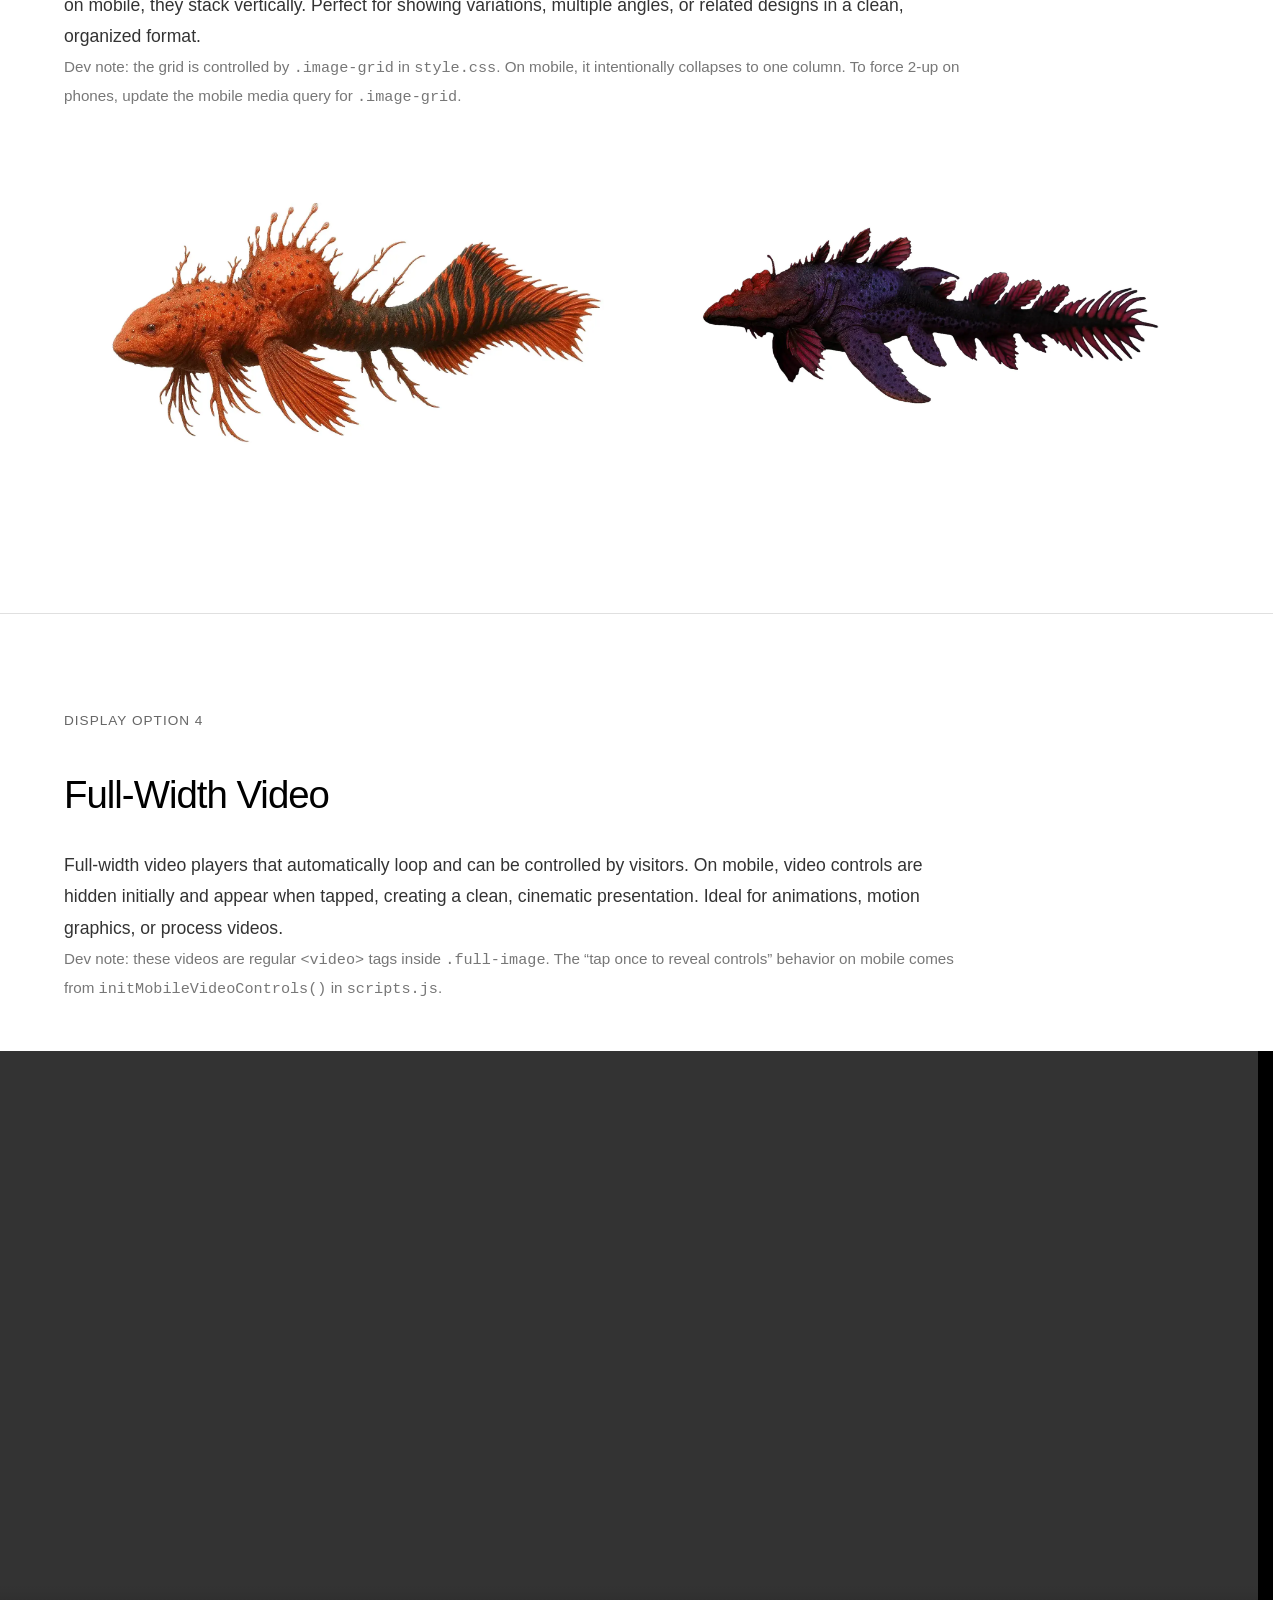
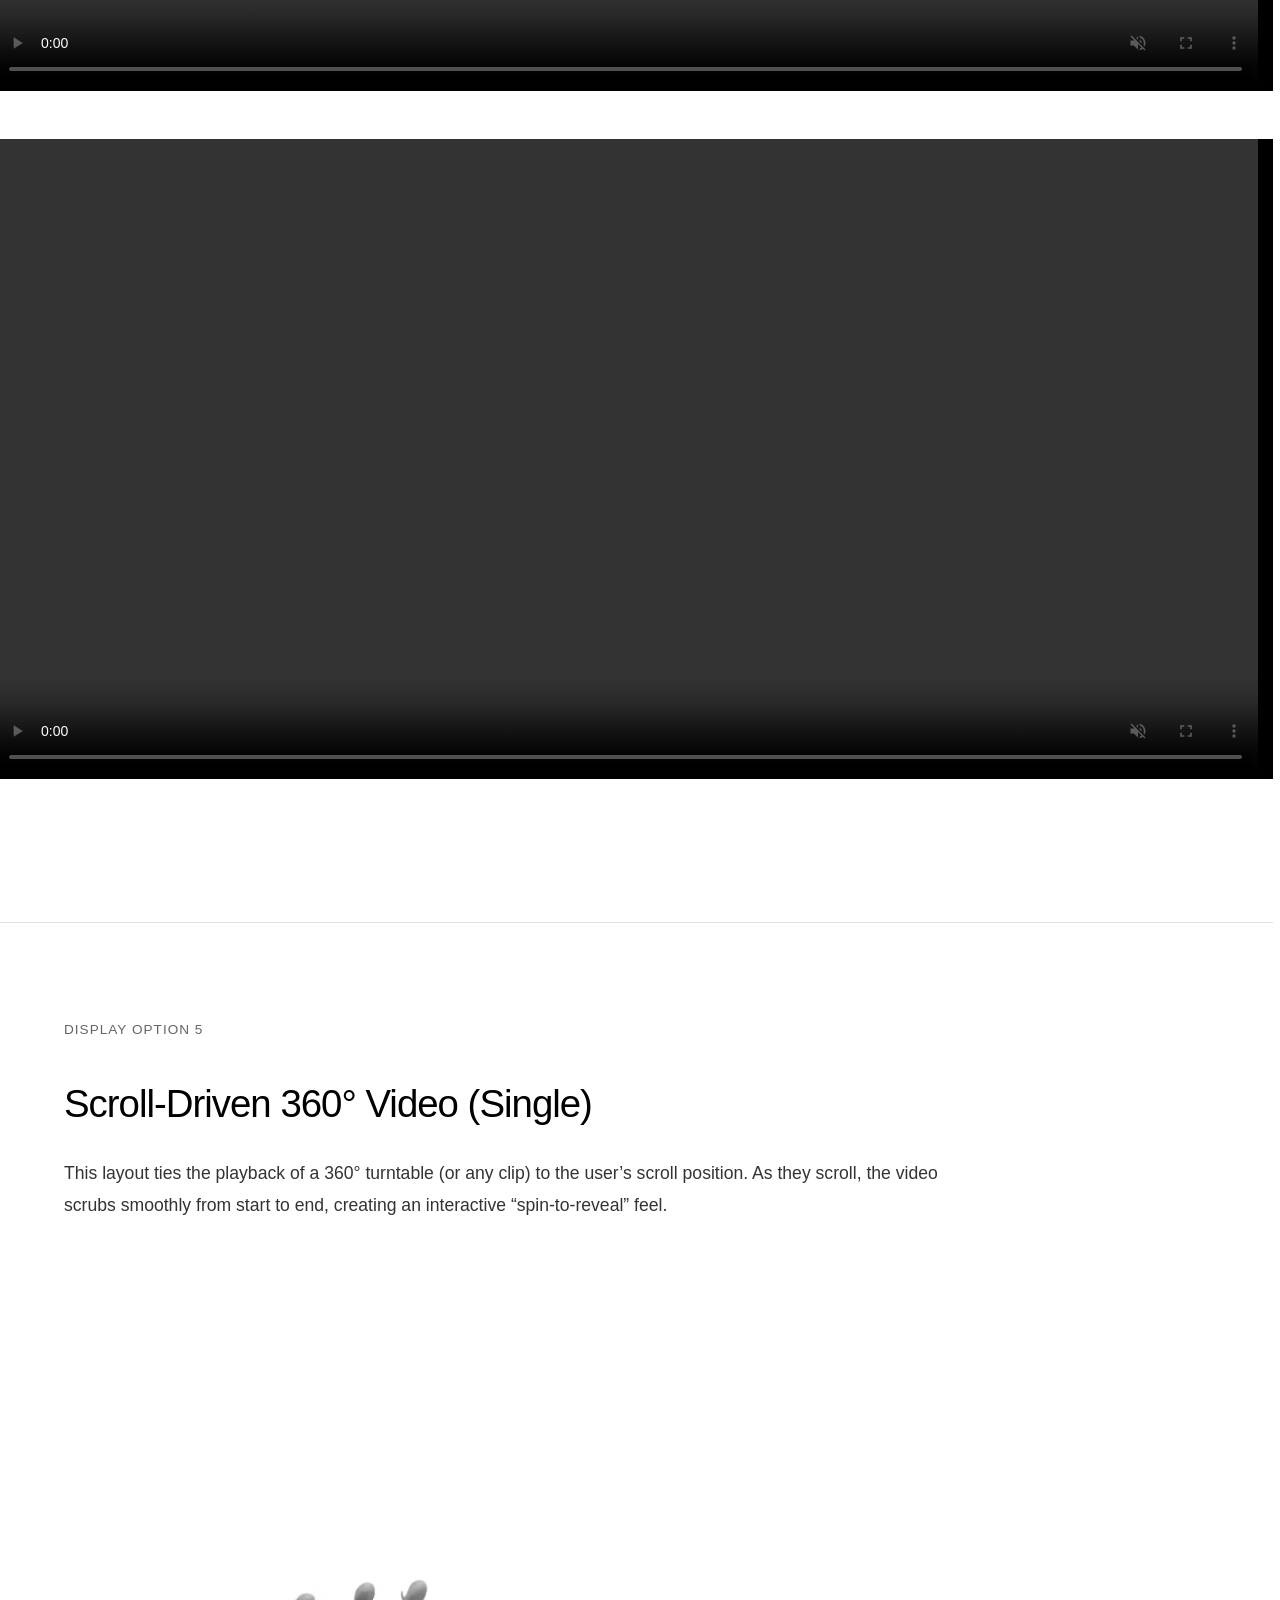
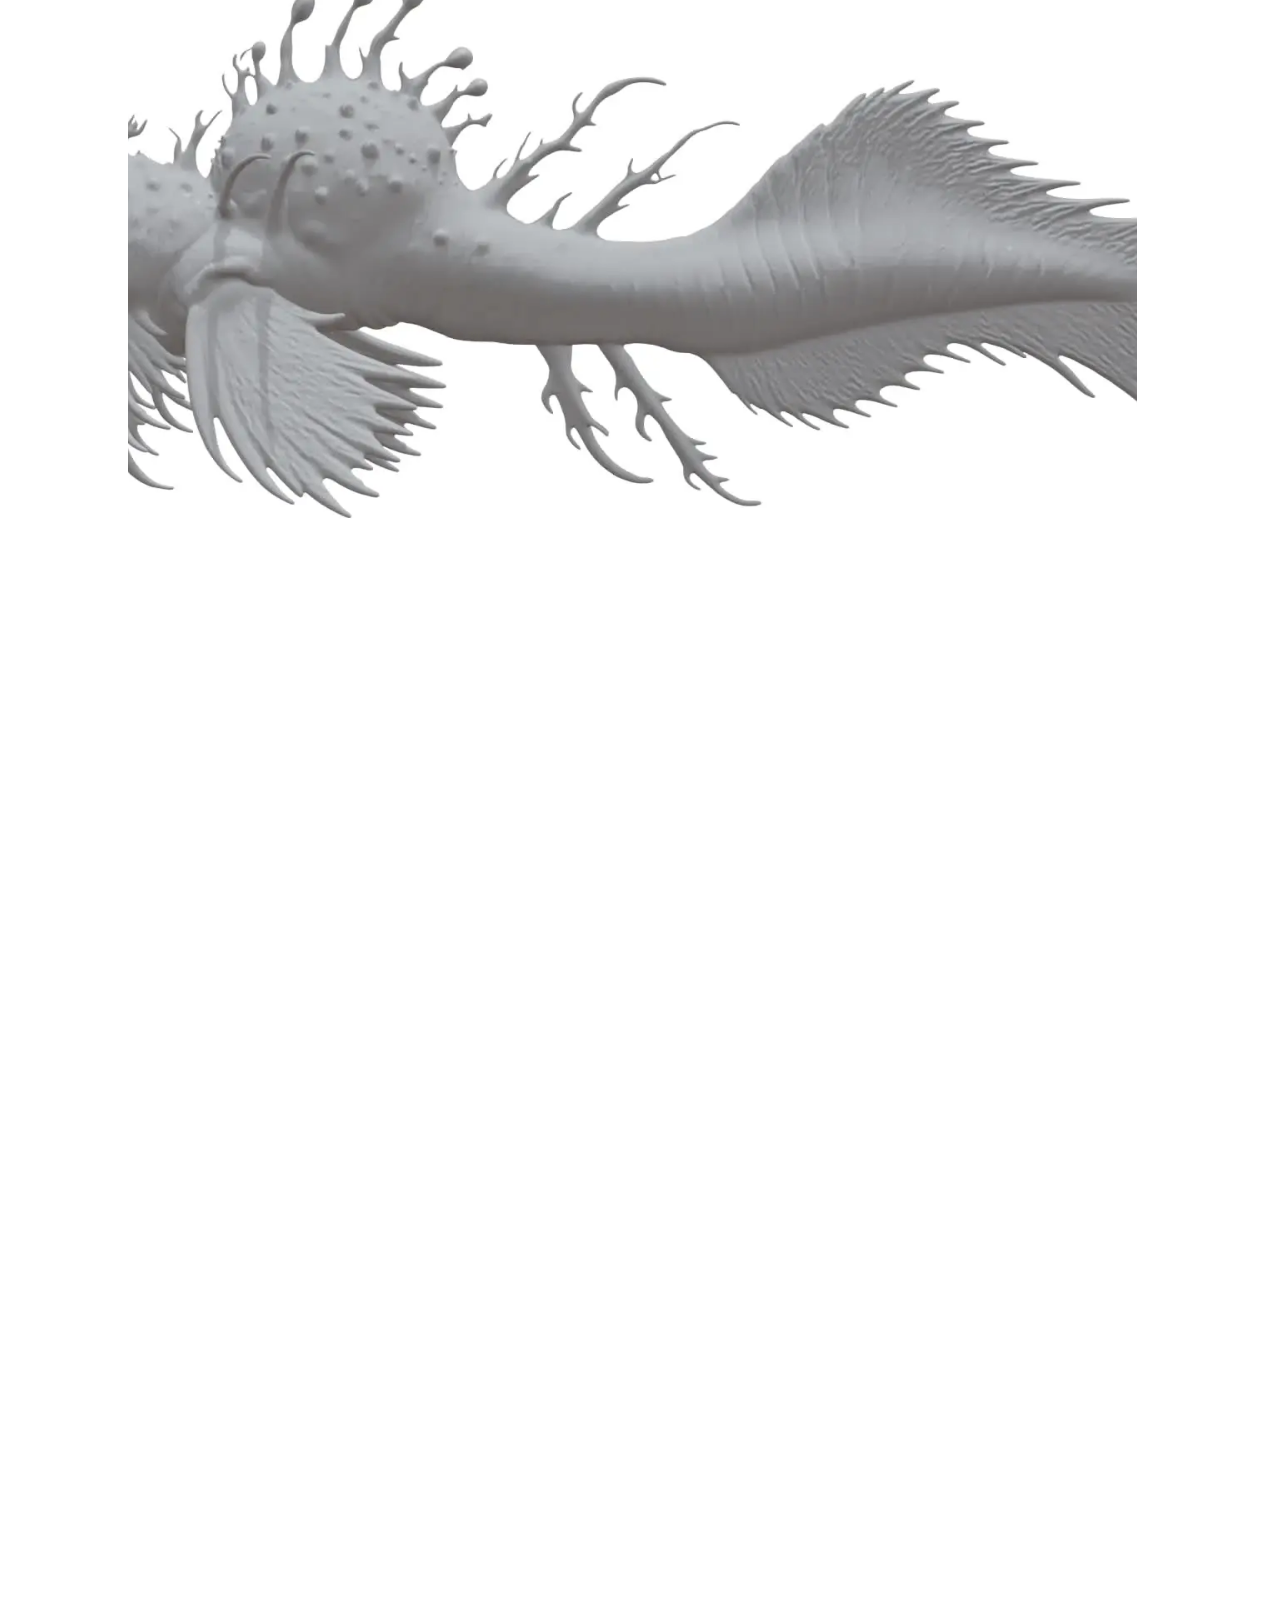
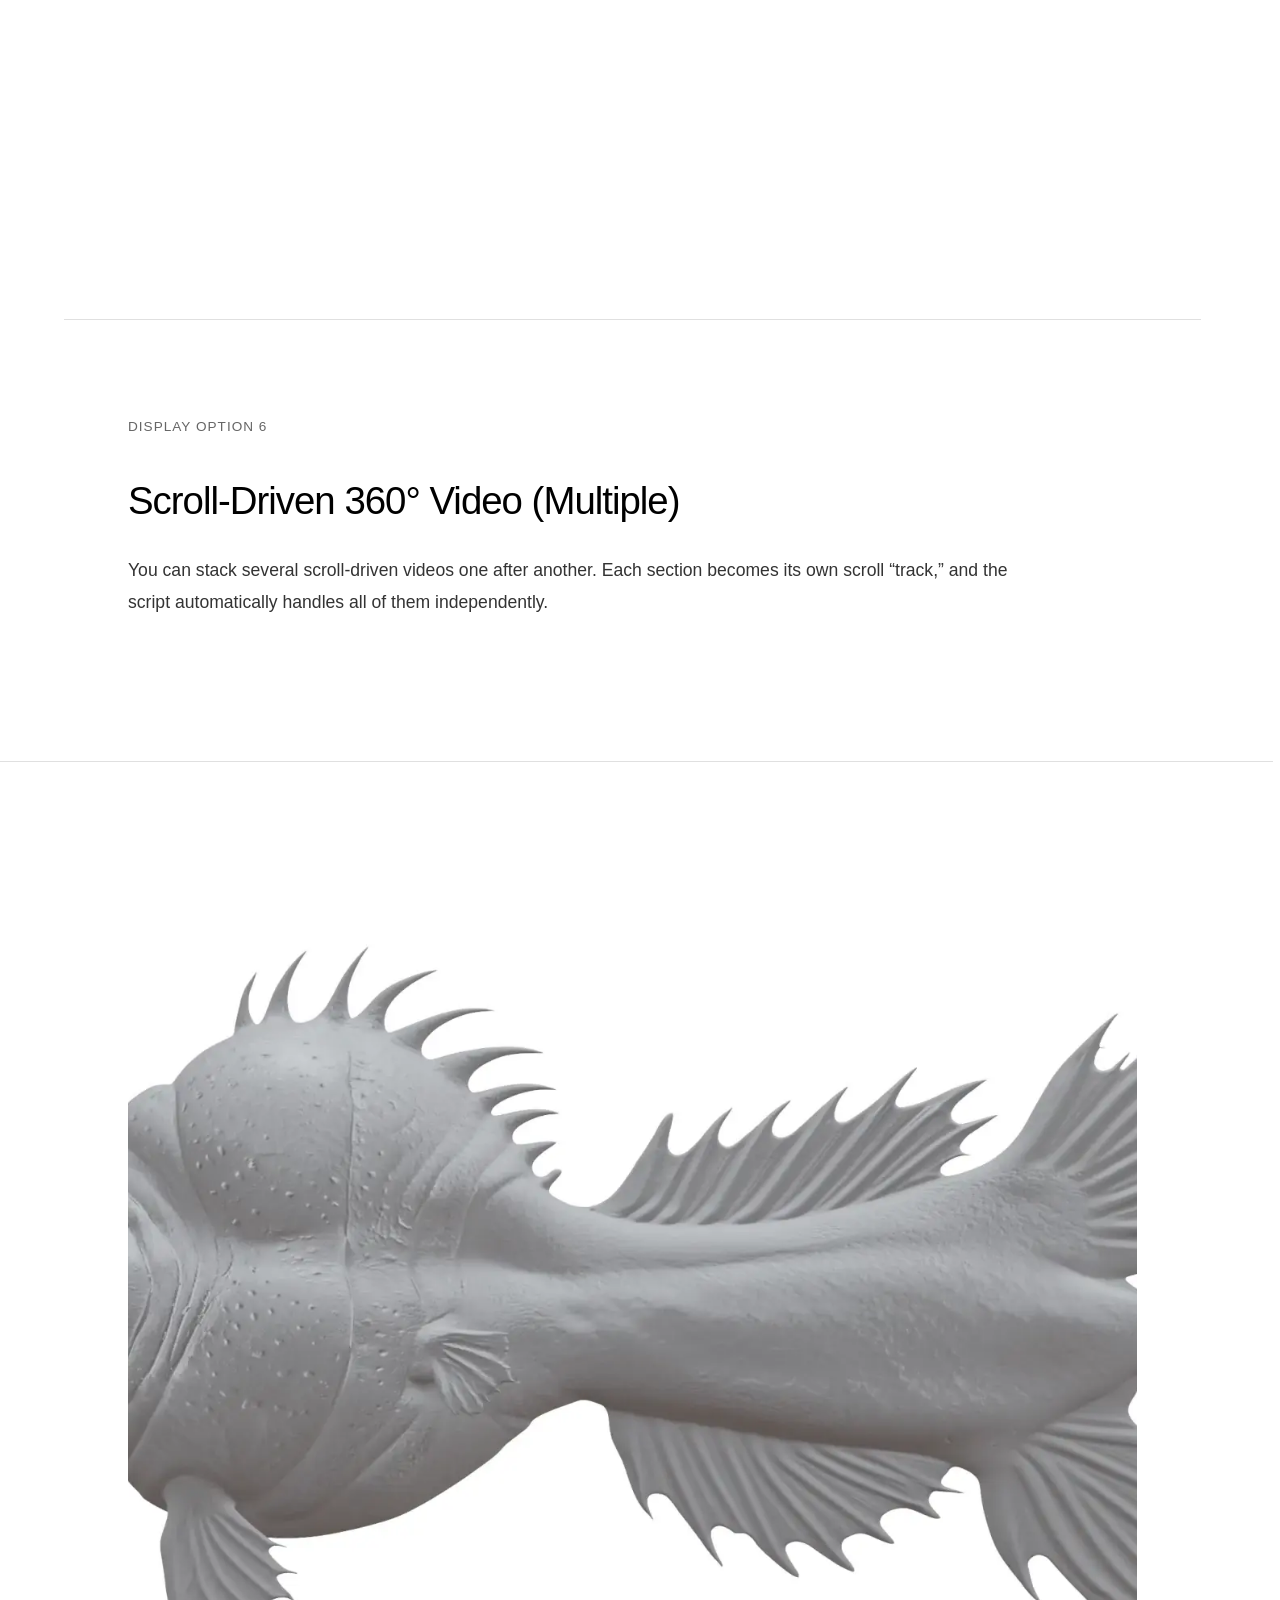
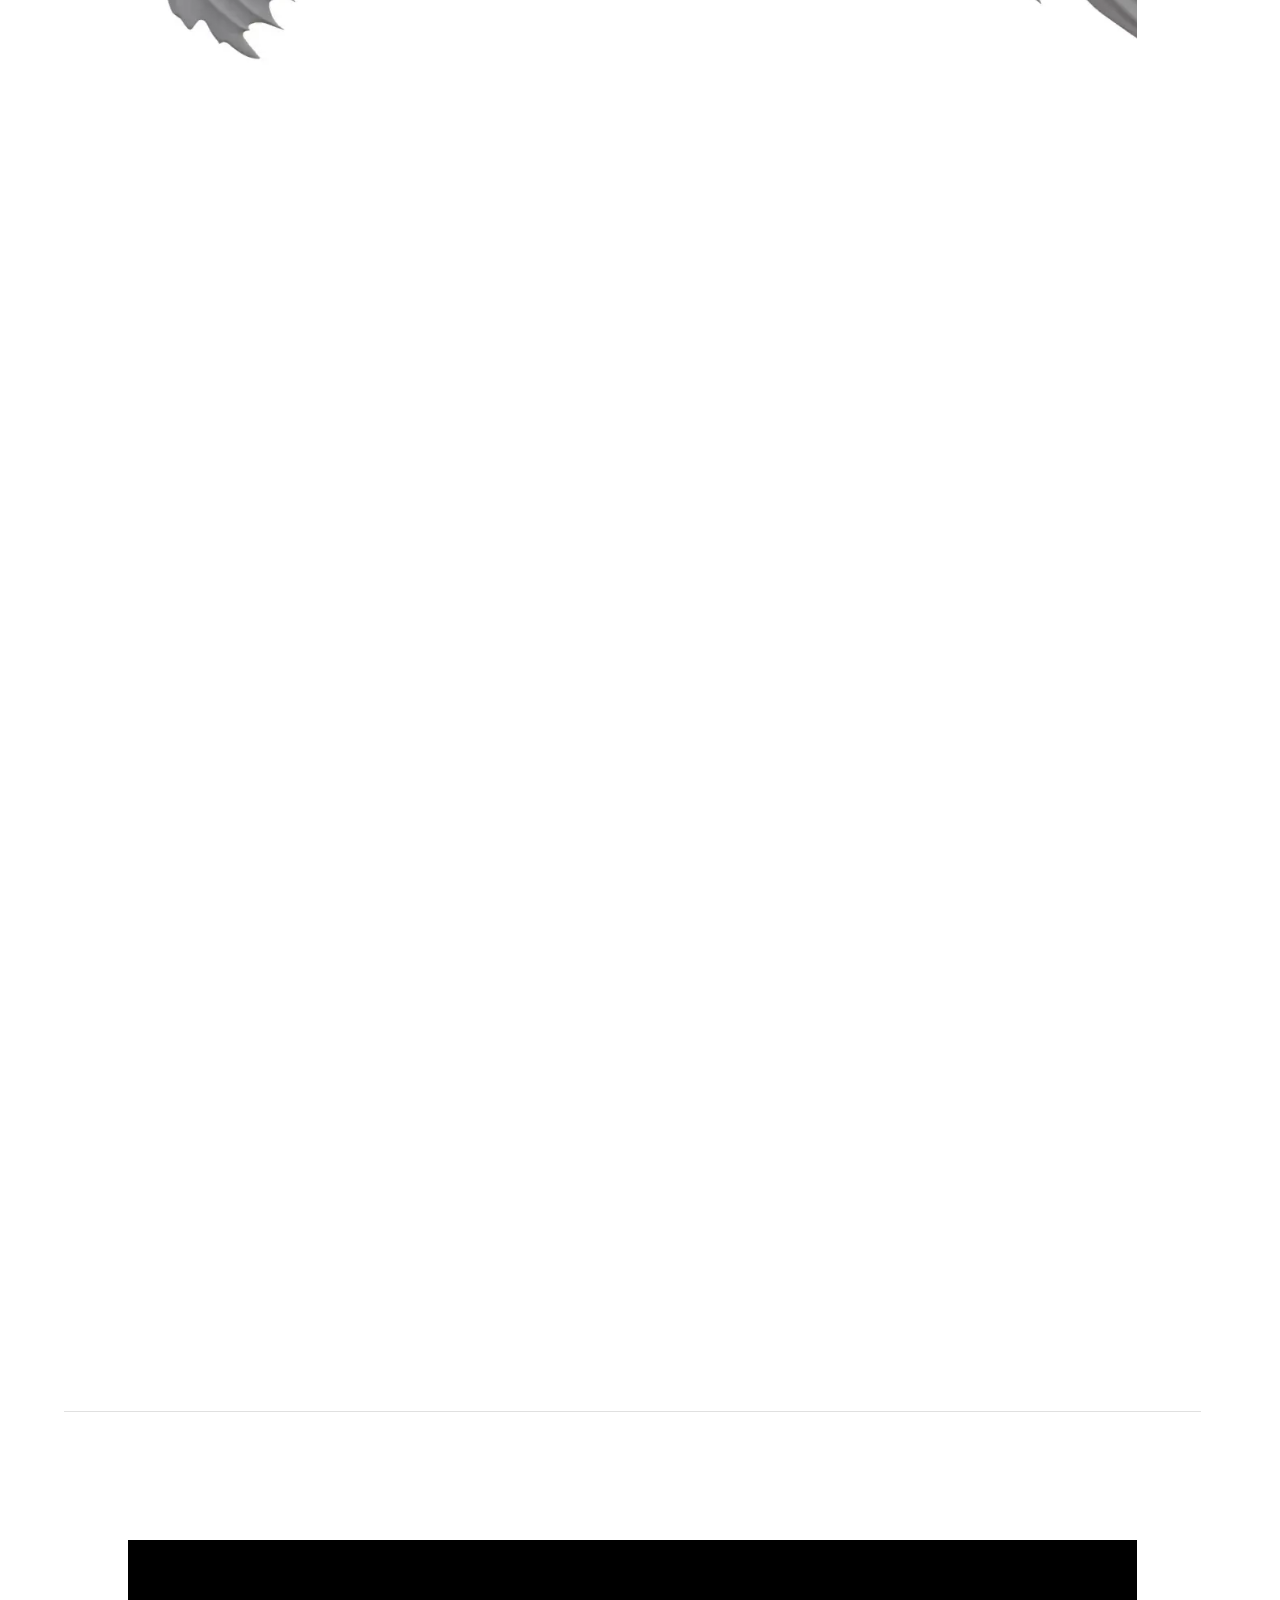
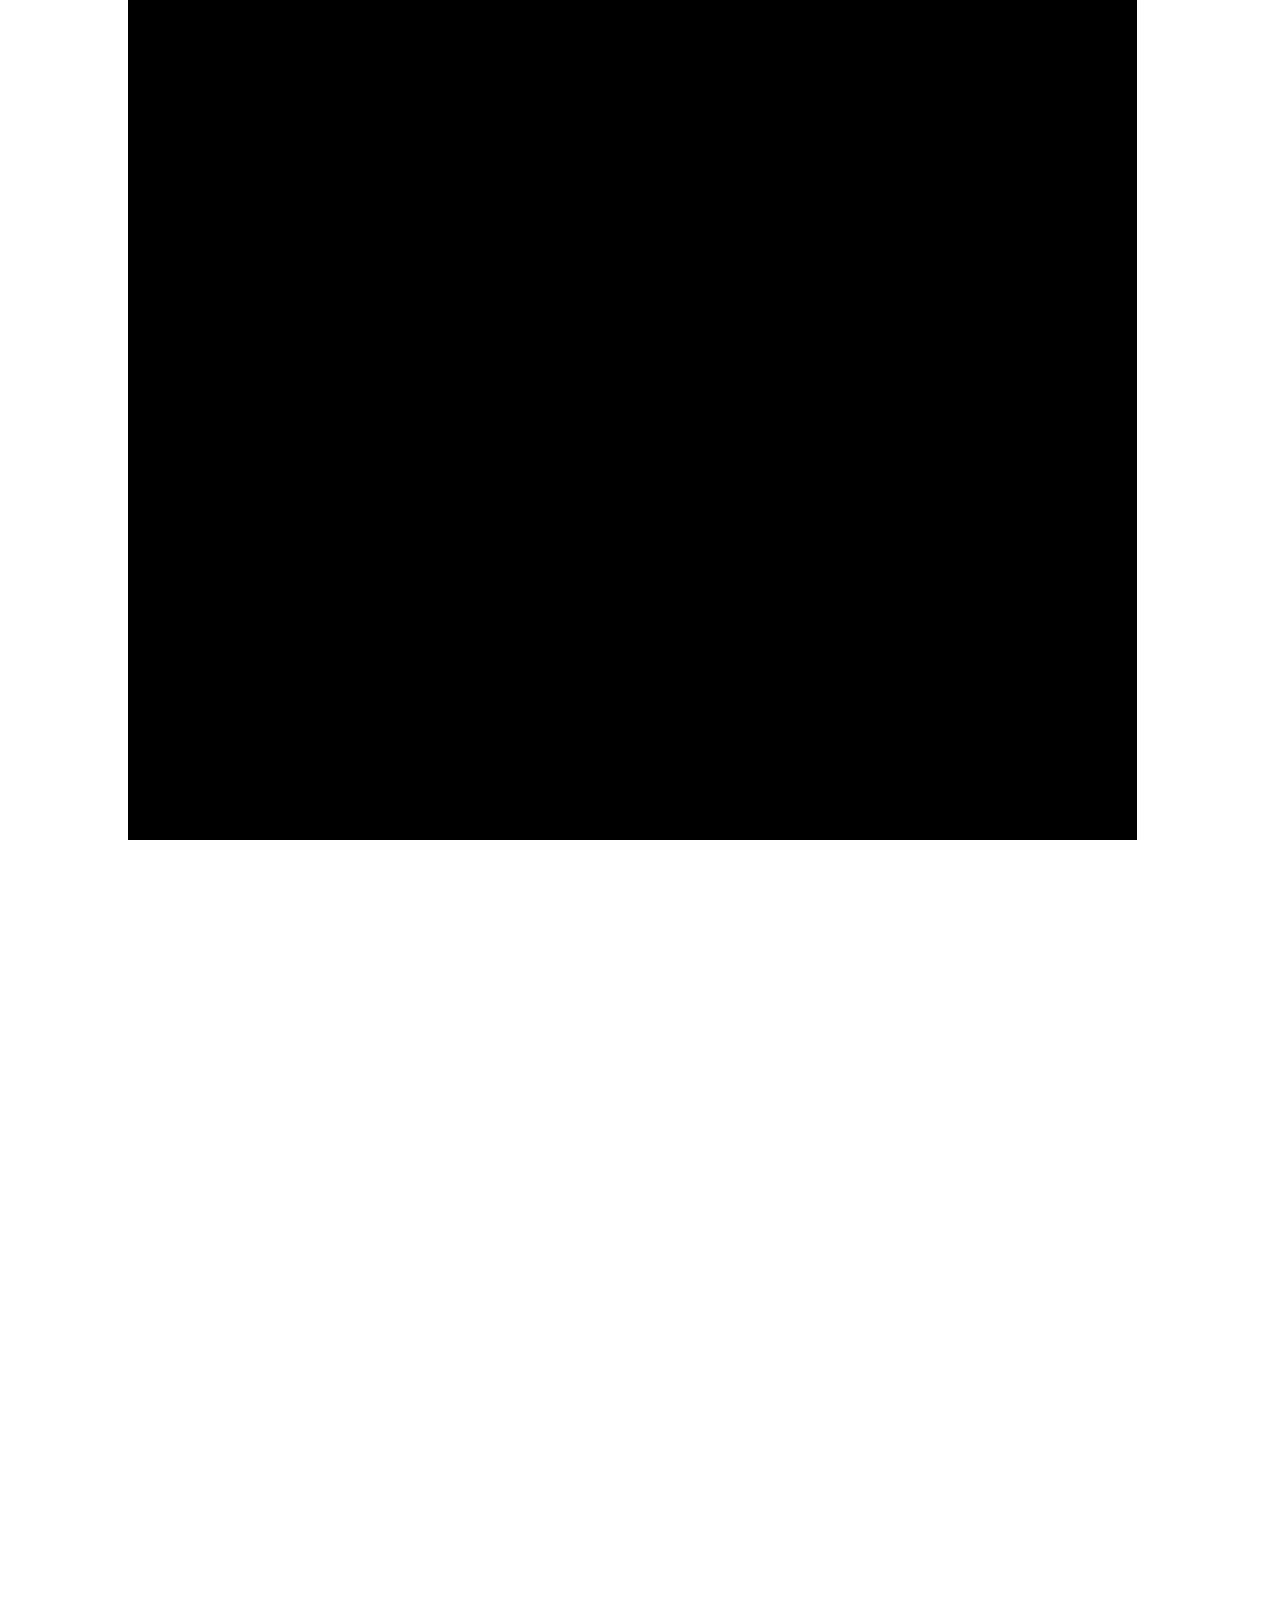
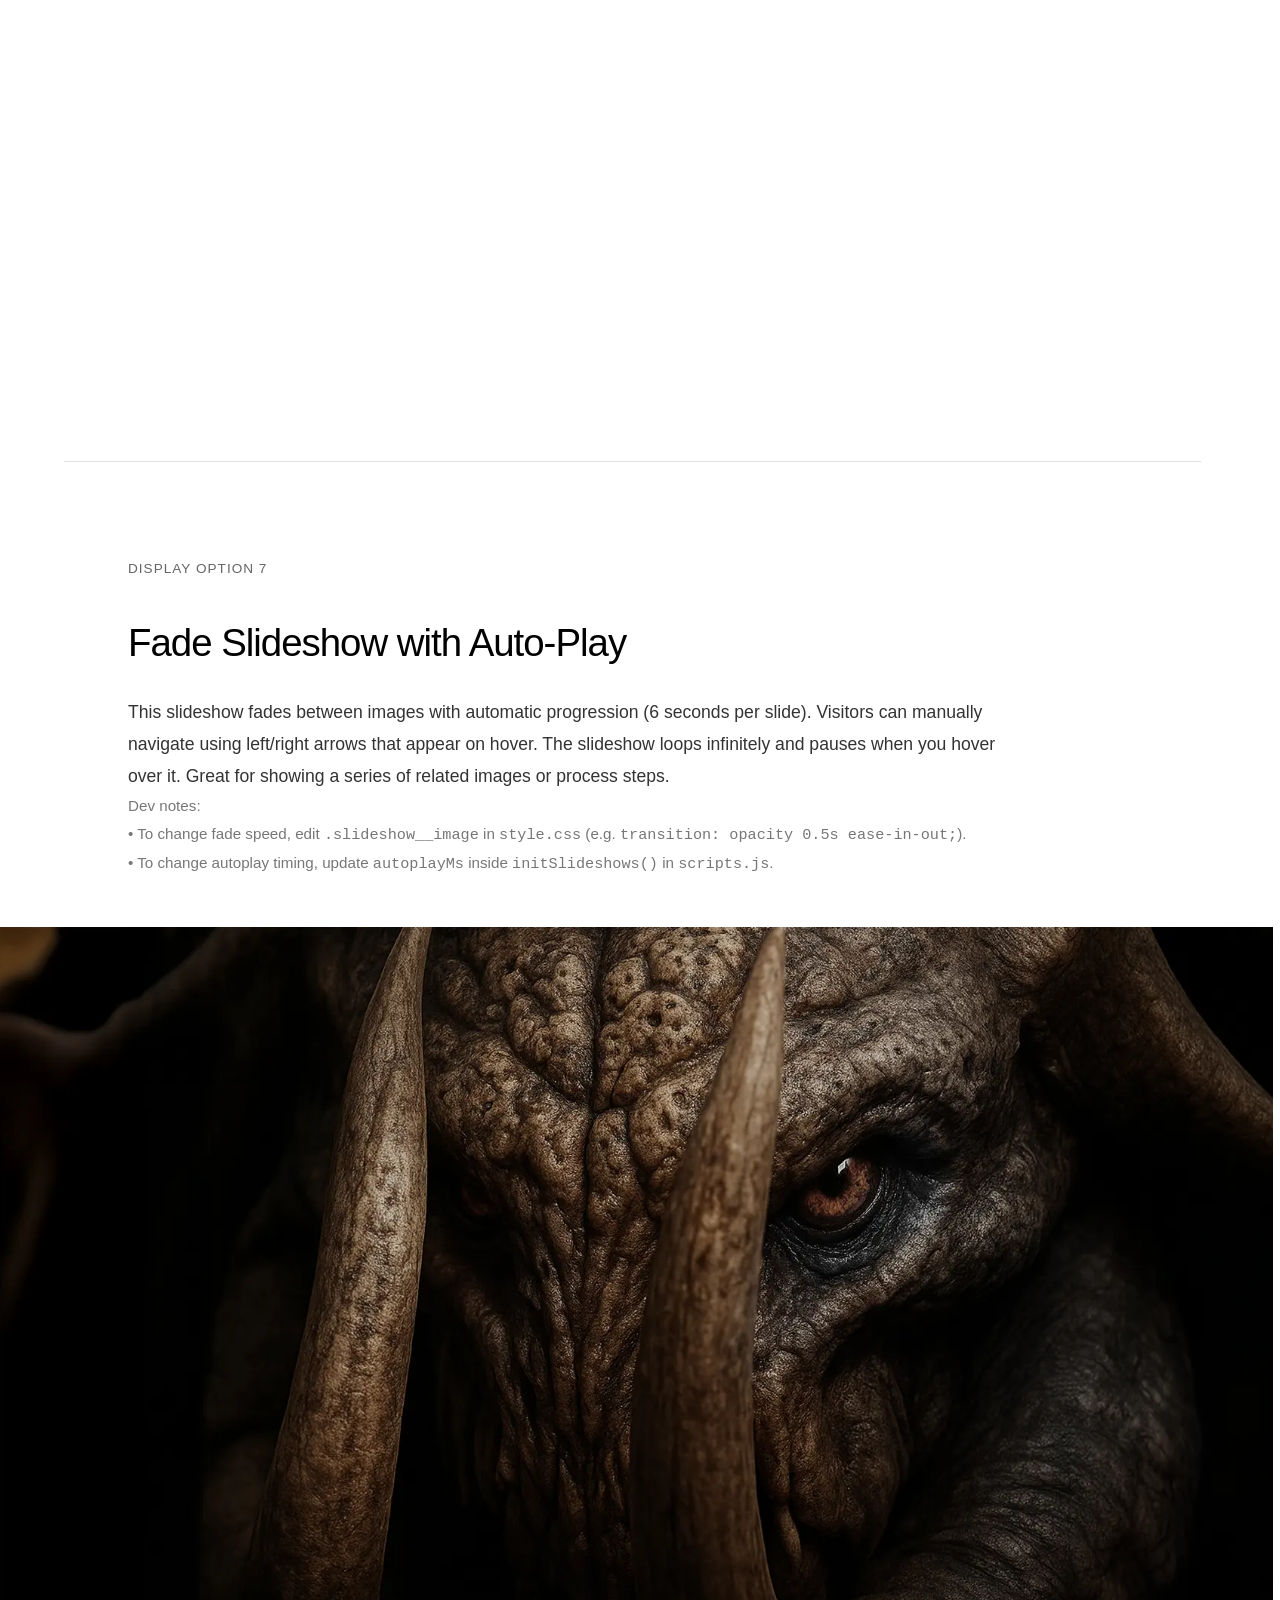
==== commit 872926bc: "Update EverythingTemplate.html" ====
--- a/EverythingTemplate.html
+++ b/EverythingTemplate.html
@@ -163,16 +163,8 @@
         <div class="section-label">Display Option 5</div>
         <div class="section-title">Scroll-Driven 360° Video (Single)</div>
         <div class="section-description">
-            <p>This layout ties the playback of a 360° turntable (or any clip) to the user’s scroll position. As they scroll, the video scrubs smoothly from start to end, creating an interactive “spin-to-reveal” feel.</p>
-            <p style="color:#777; font-size:0.95rem;">
-                Dev notes:
-                <br>• HTML structure: a <code>&lt;section class="scroll-video-section"&gt;</code> containing
-                <code>.scroll-video-container</code> and a <code>&lt;video class="scroll-video"&gt;</code>.
-                <br>• Speed: change <code>height</code> on <code>.scroll-video-section</code> in <code>style.css</code>
-                (e.g. from <code>250vh</code> to <code>200vh</code> for faster playback).
-                <br>• Smoothing: tweak <code>smoothFactor</code> in <code>initScrollVideo()</code>
-                inside <code>scripts.js</code> (higher = snappier, lower = smoother).
-            </p>
+            <p>This layout ties the playback of a 360° turntable (or any clip) to the user’s scroll position. 
+             As they scroll, the video scrubs smoothly from start to end, creating an interactive “spin-to-reveal” feel.</p
         </div>
     </div>
 
@@ -208,16 +200,8 @@
         <div class="section-label">Display Option 6</div>
         <div class="section-title">Scroll-Driven 360° Video (Multiple)</div>
         <div class="section-description">
-            <p>You can stack several scroll-driven videos one after another. Each section becomes its own scroll “track,” and the script automatically handles all of them independently.</p>
-            <p style="color:#777; font-size:0.95rem;">
-                Dev notes:
-                <br>• To add more, just duplicate a full
-                <code>&lt;section class="scroll-video-section"&gt;…&lt;/section&gt;</code>.
-                <br>• Make sure each video has <code>class="scroll-video"</code> and its own desktop/mobile
-                source pair following the same naming pattern.
-                <br>• Posters: the CSS uses <code>--poster-image</code> plus the <code>poster</code> attribute
-                so you don’t get a black flash before the video loads.
-            </p>
+            <p>You can stack several scroll-driven videos one after another. Each section becomes its own 
+                scroll “track,” and the script automatically handles all of them independently.</p>
         </div>
     </div>
 
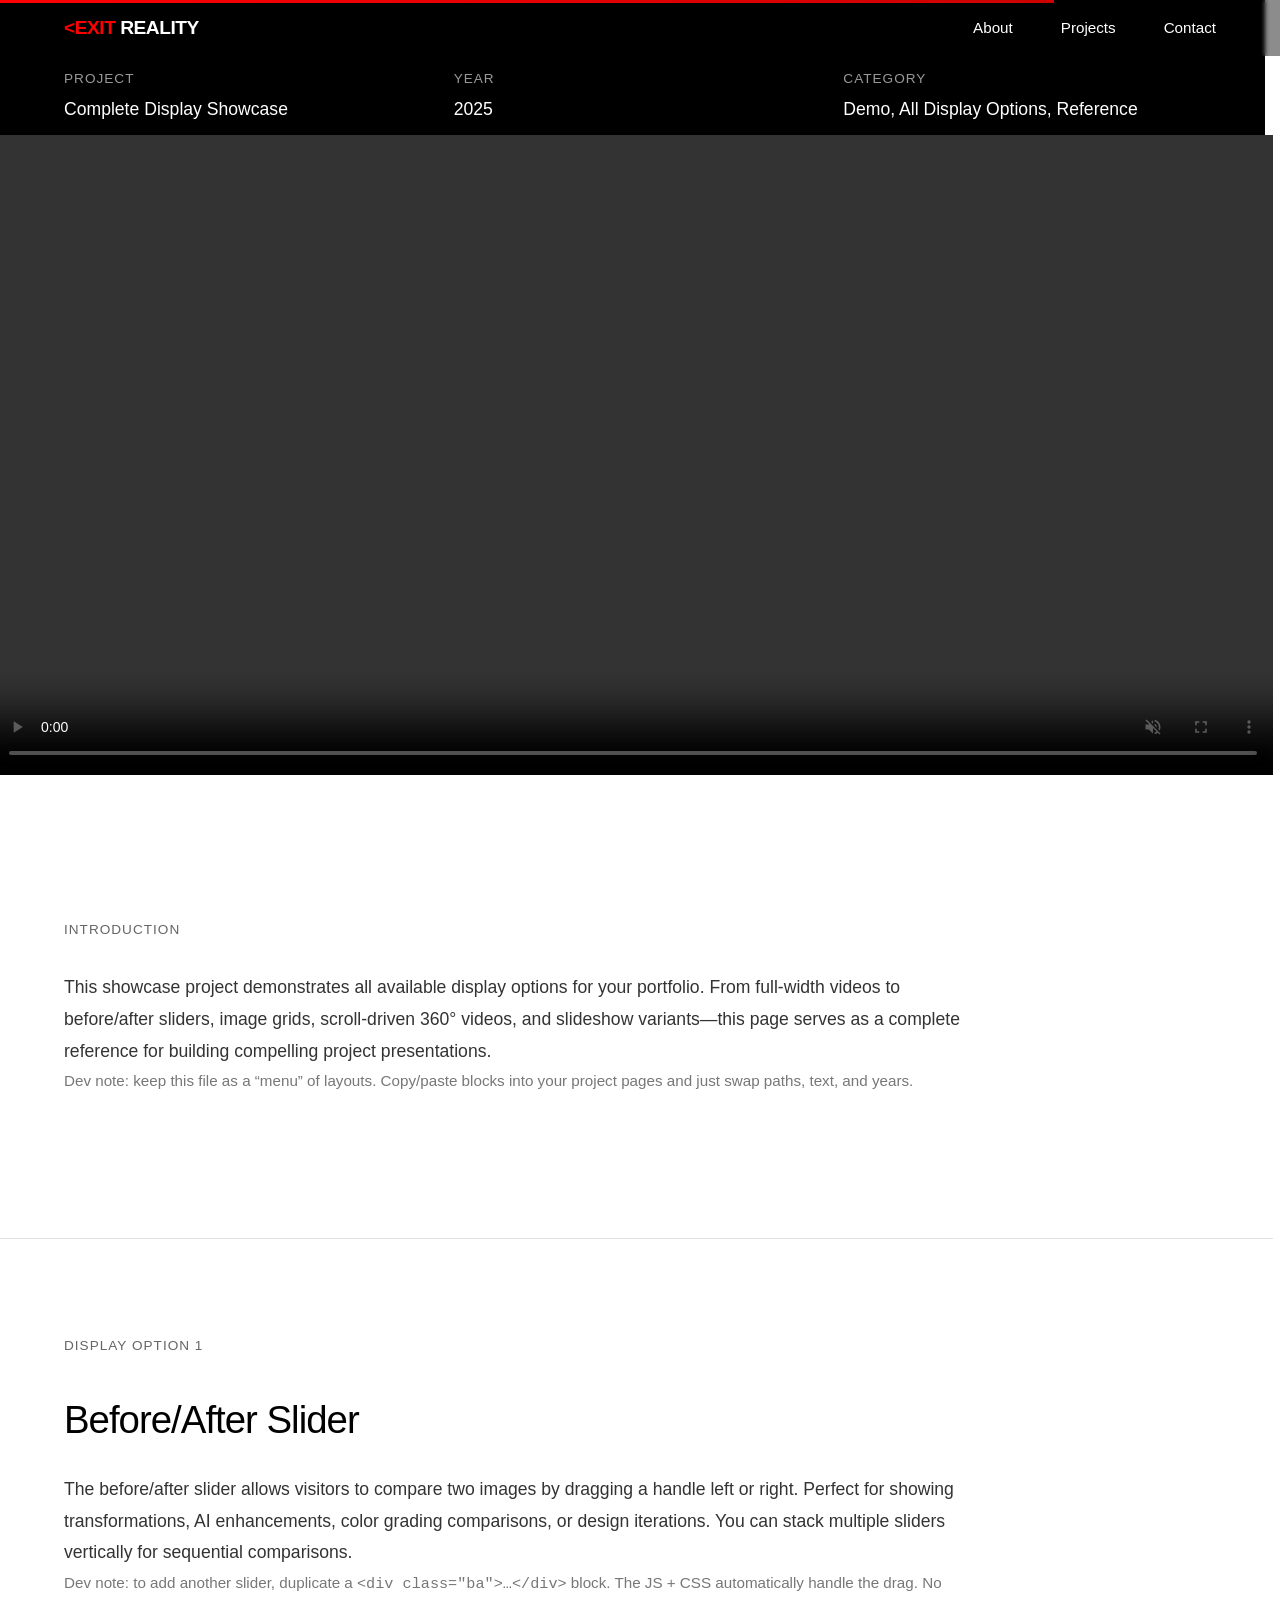
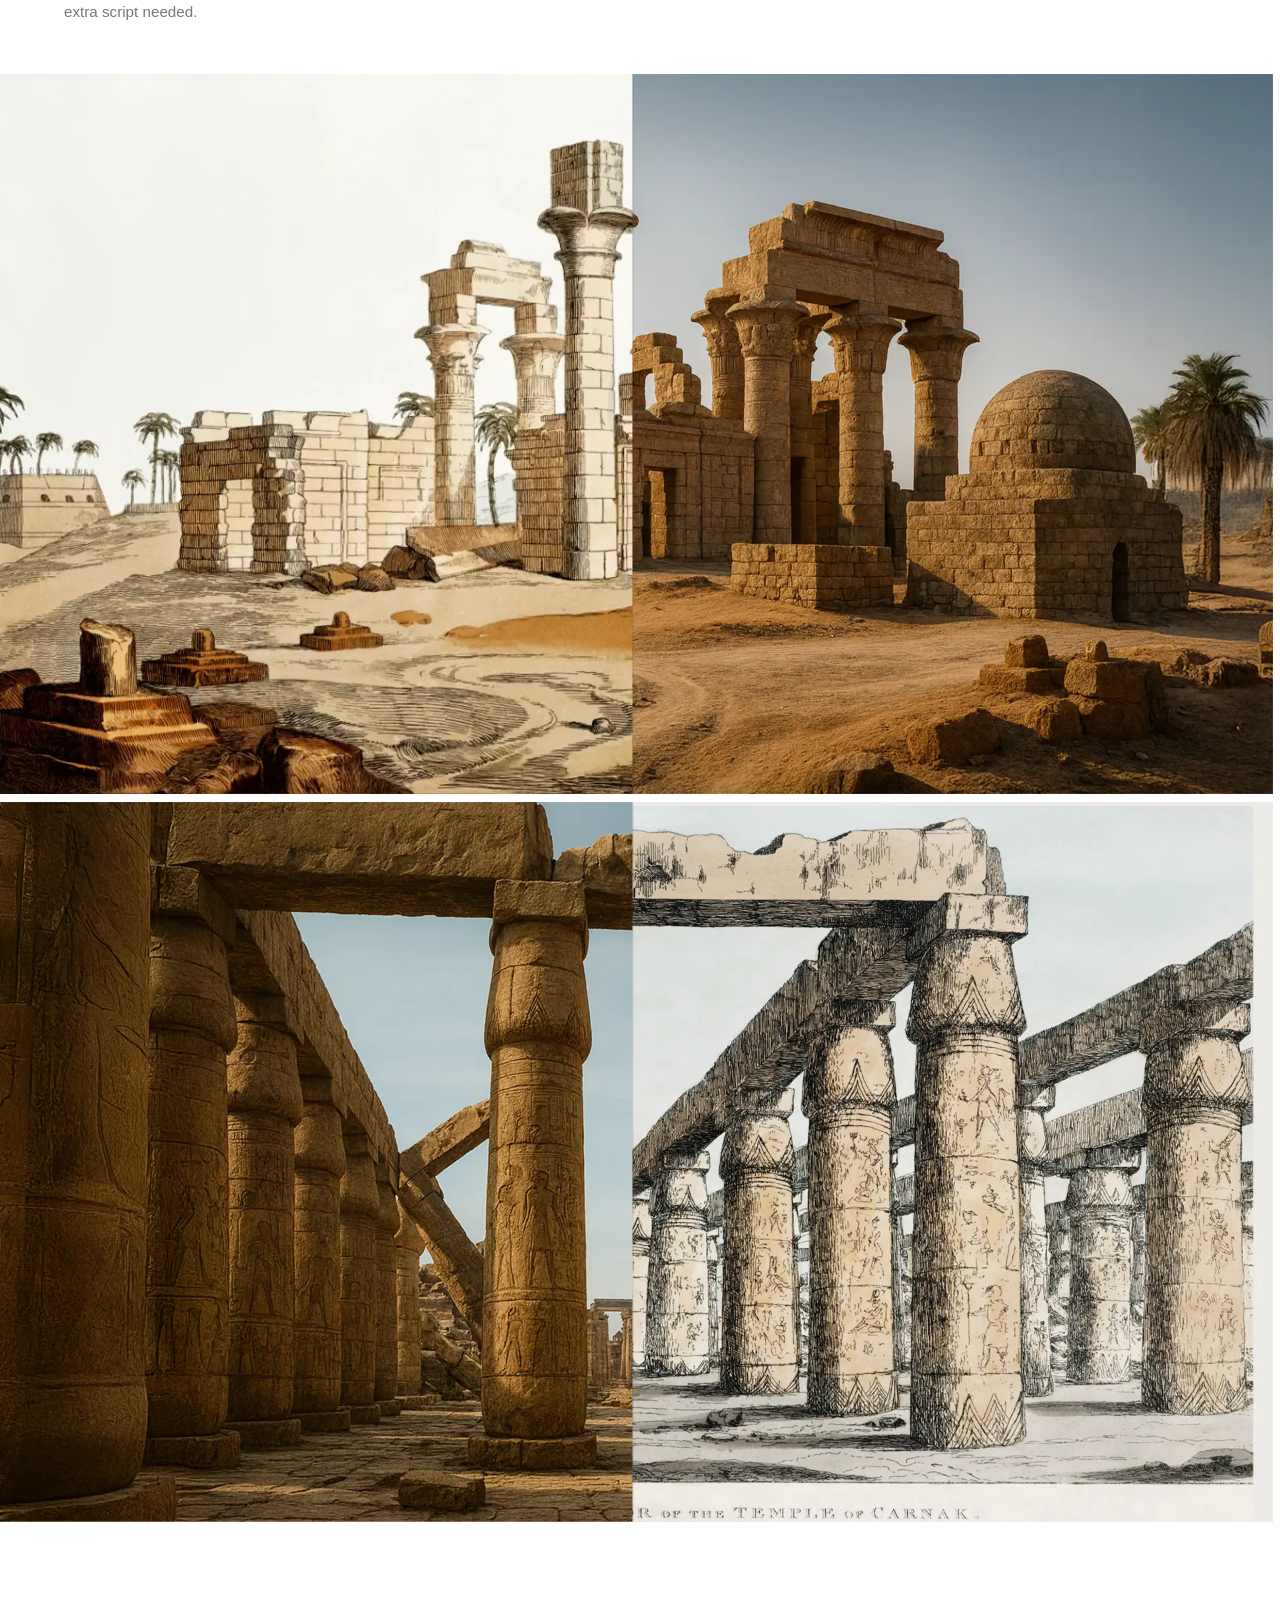
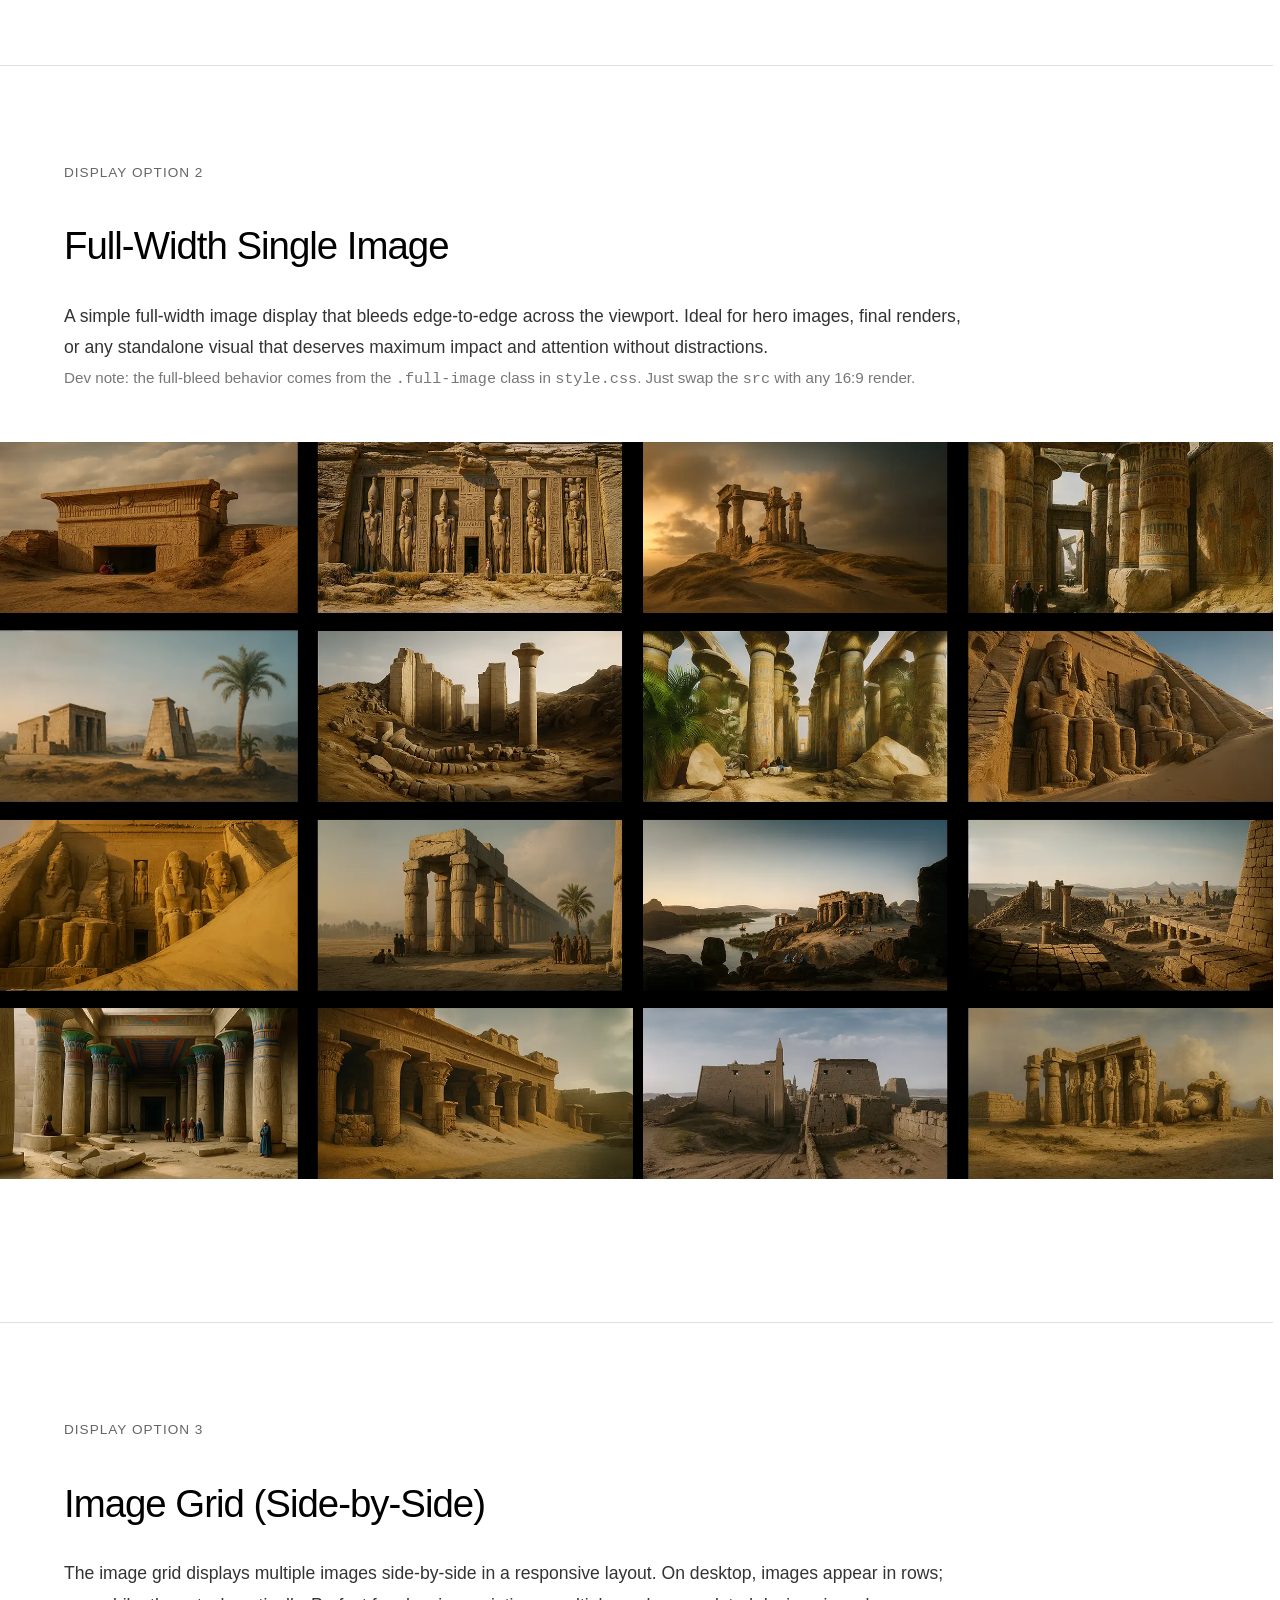
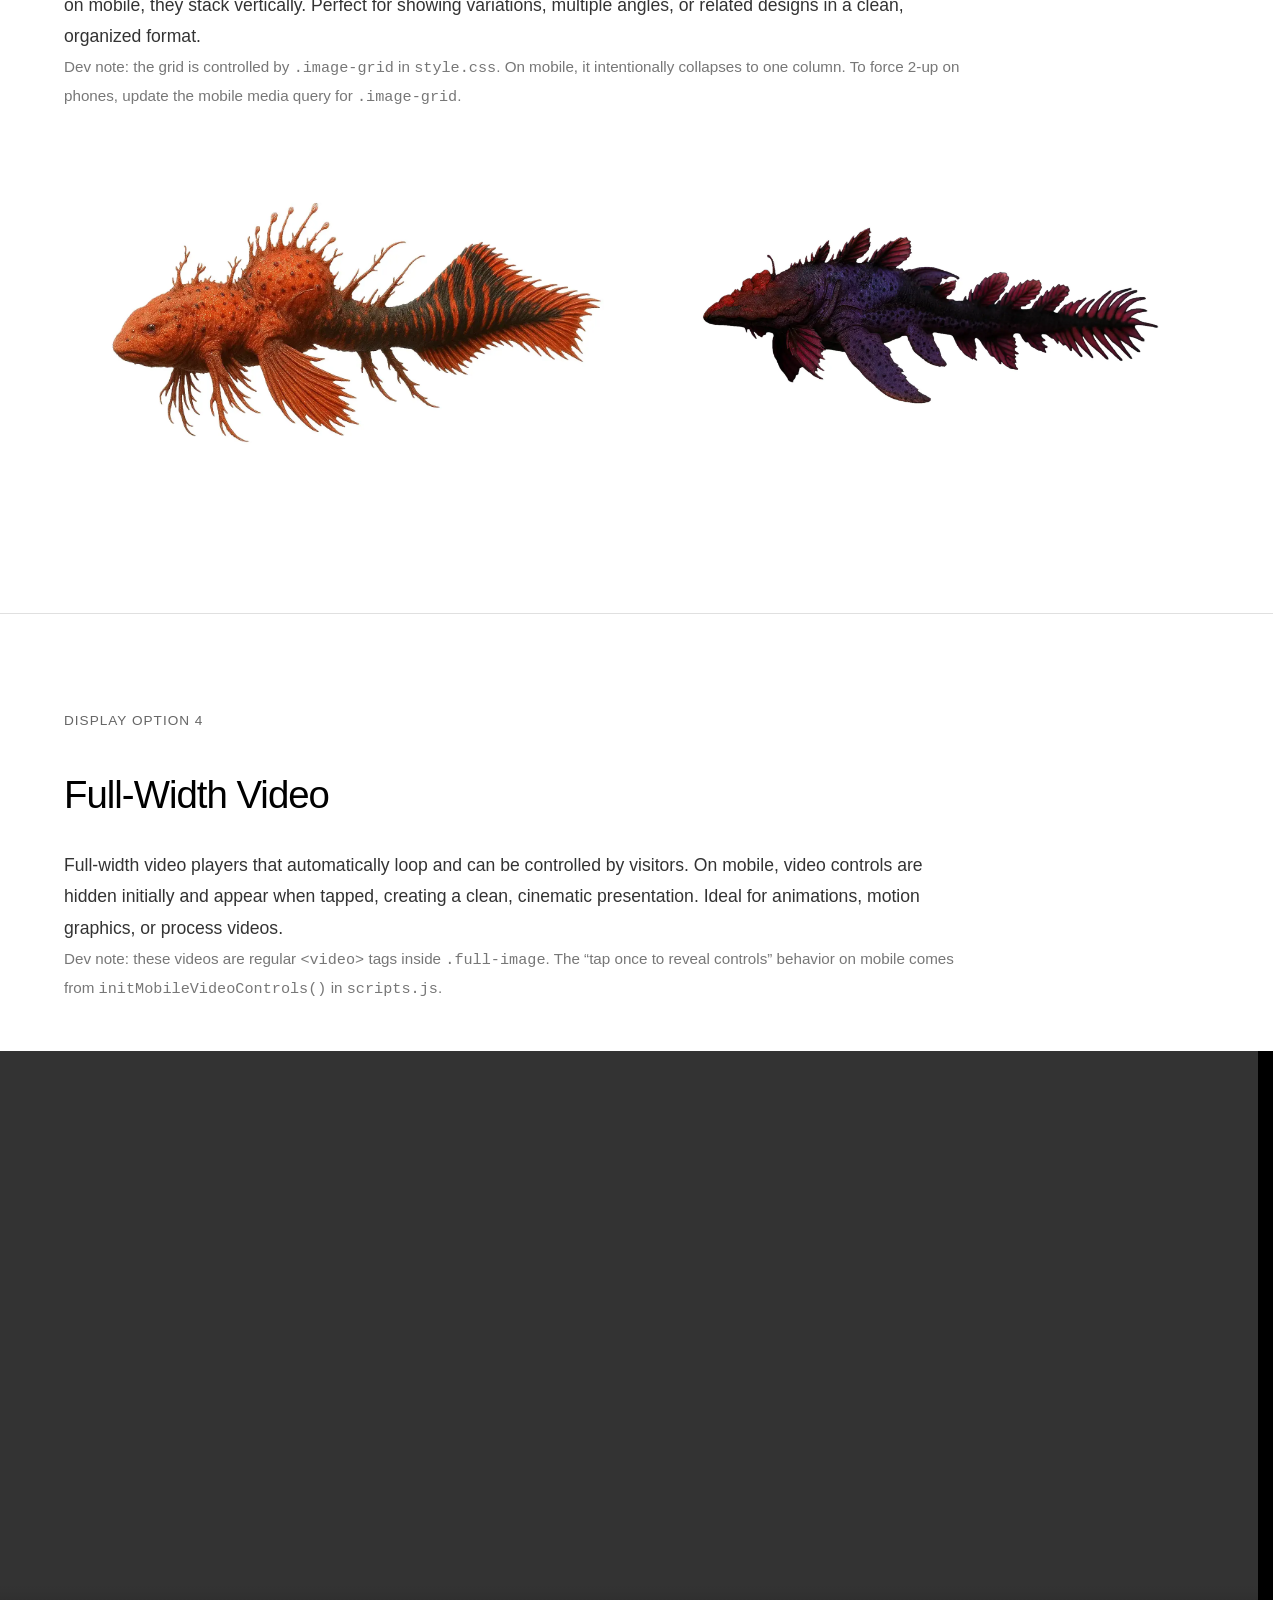
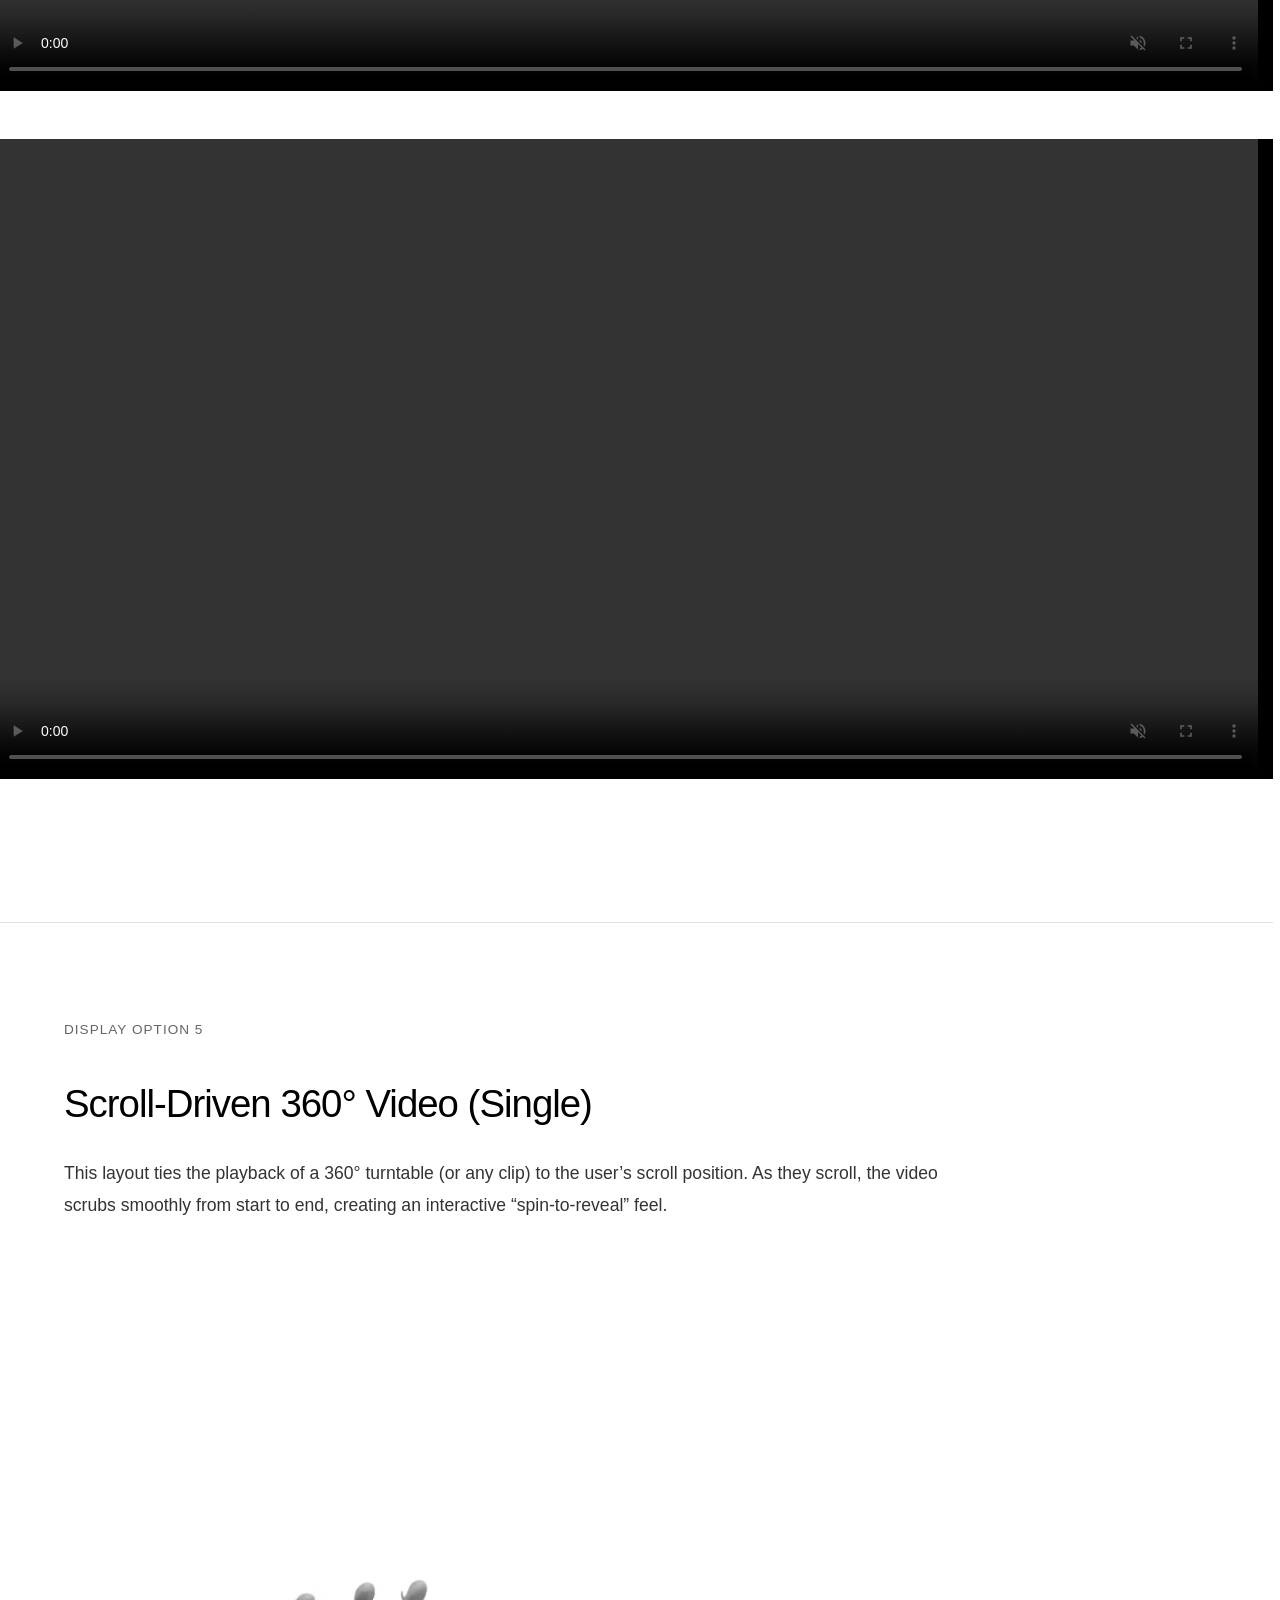
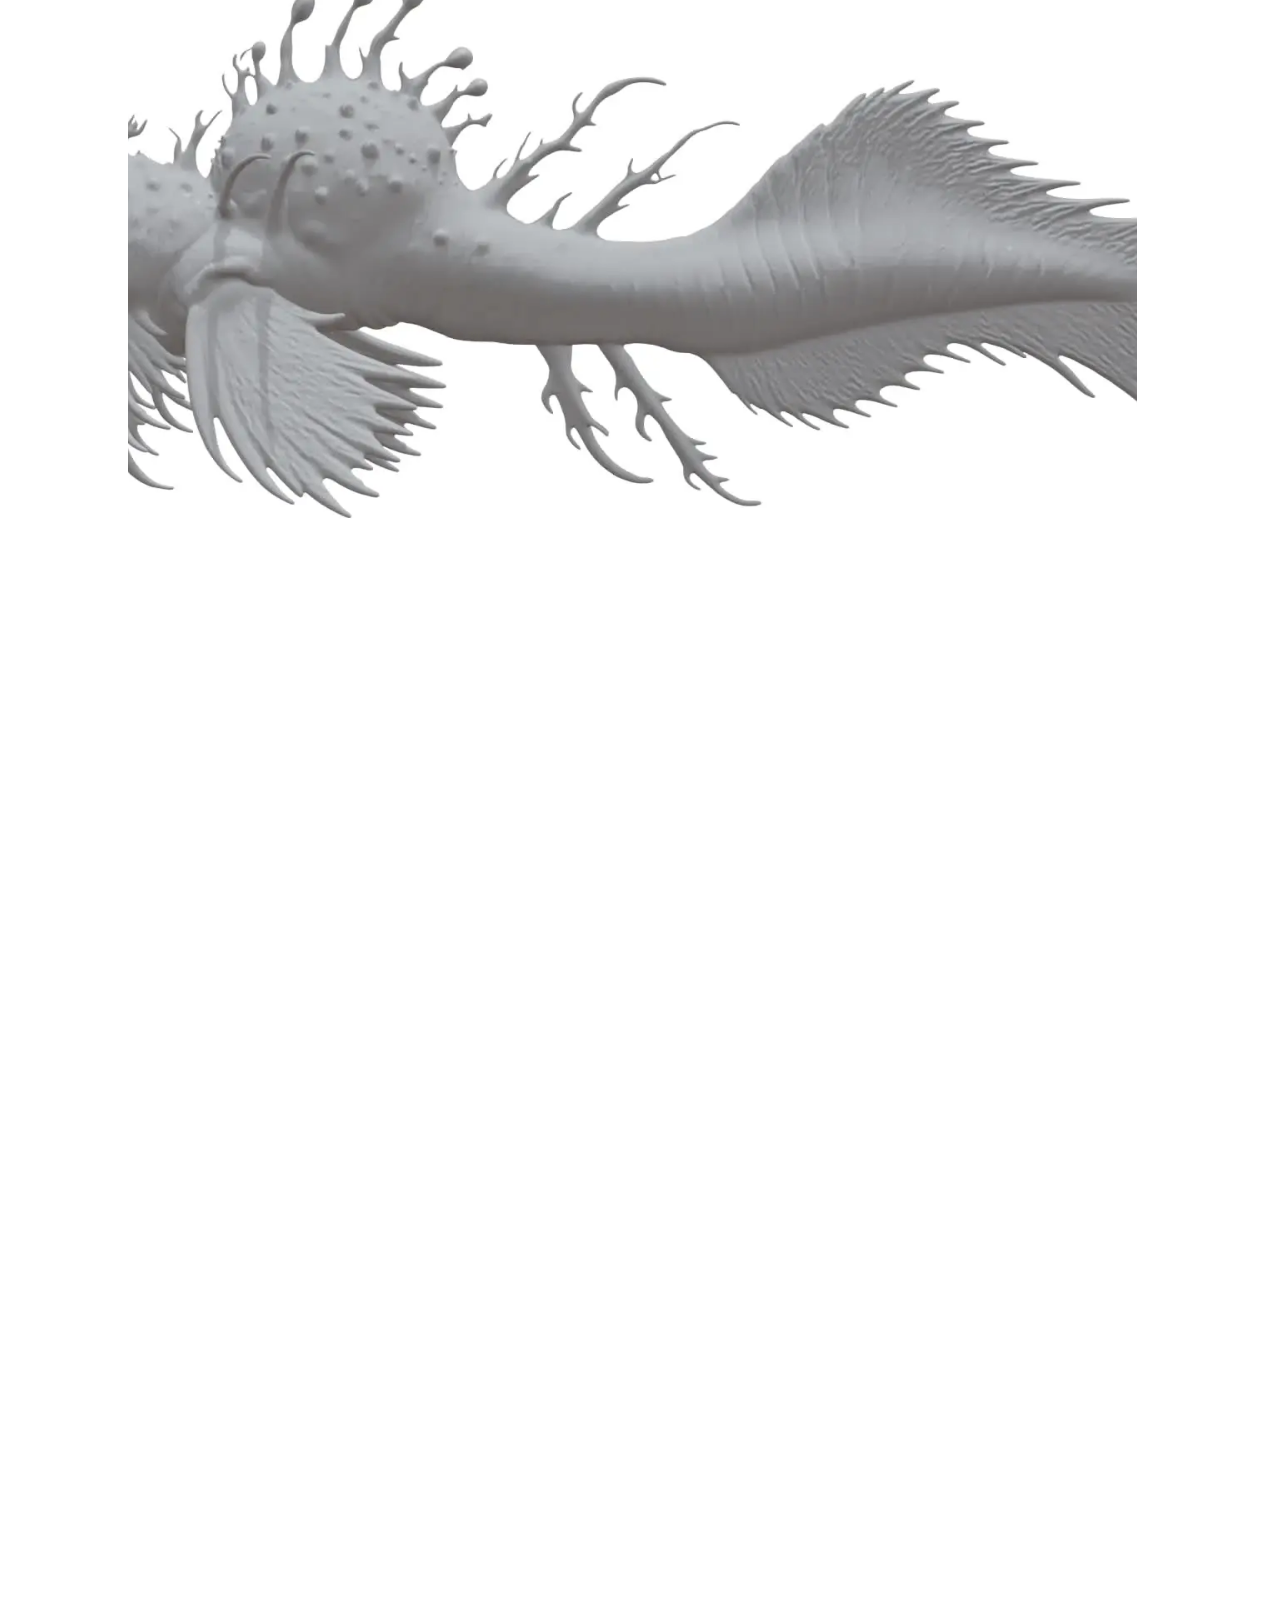
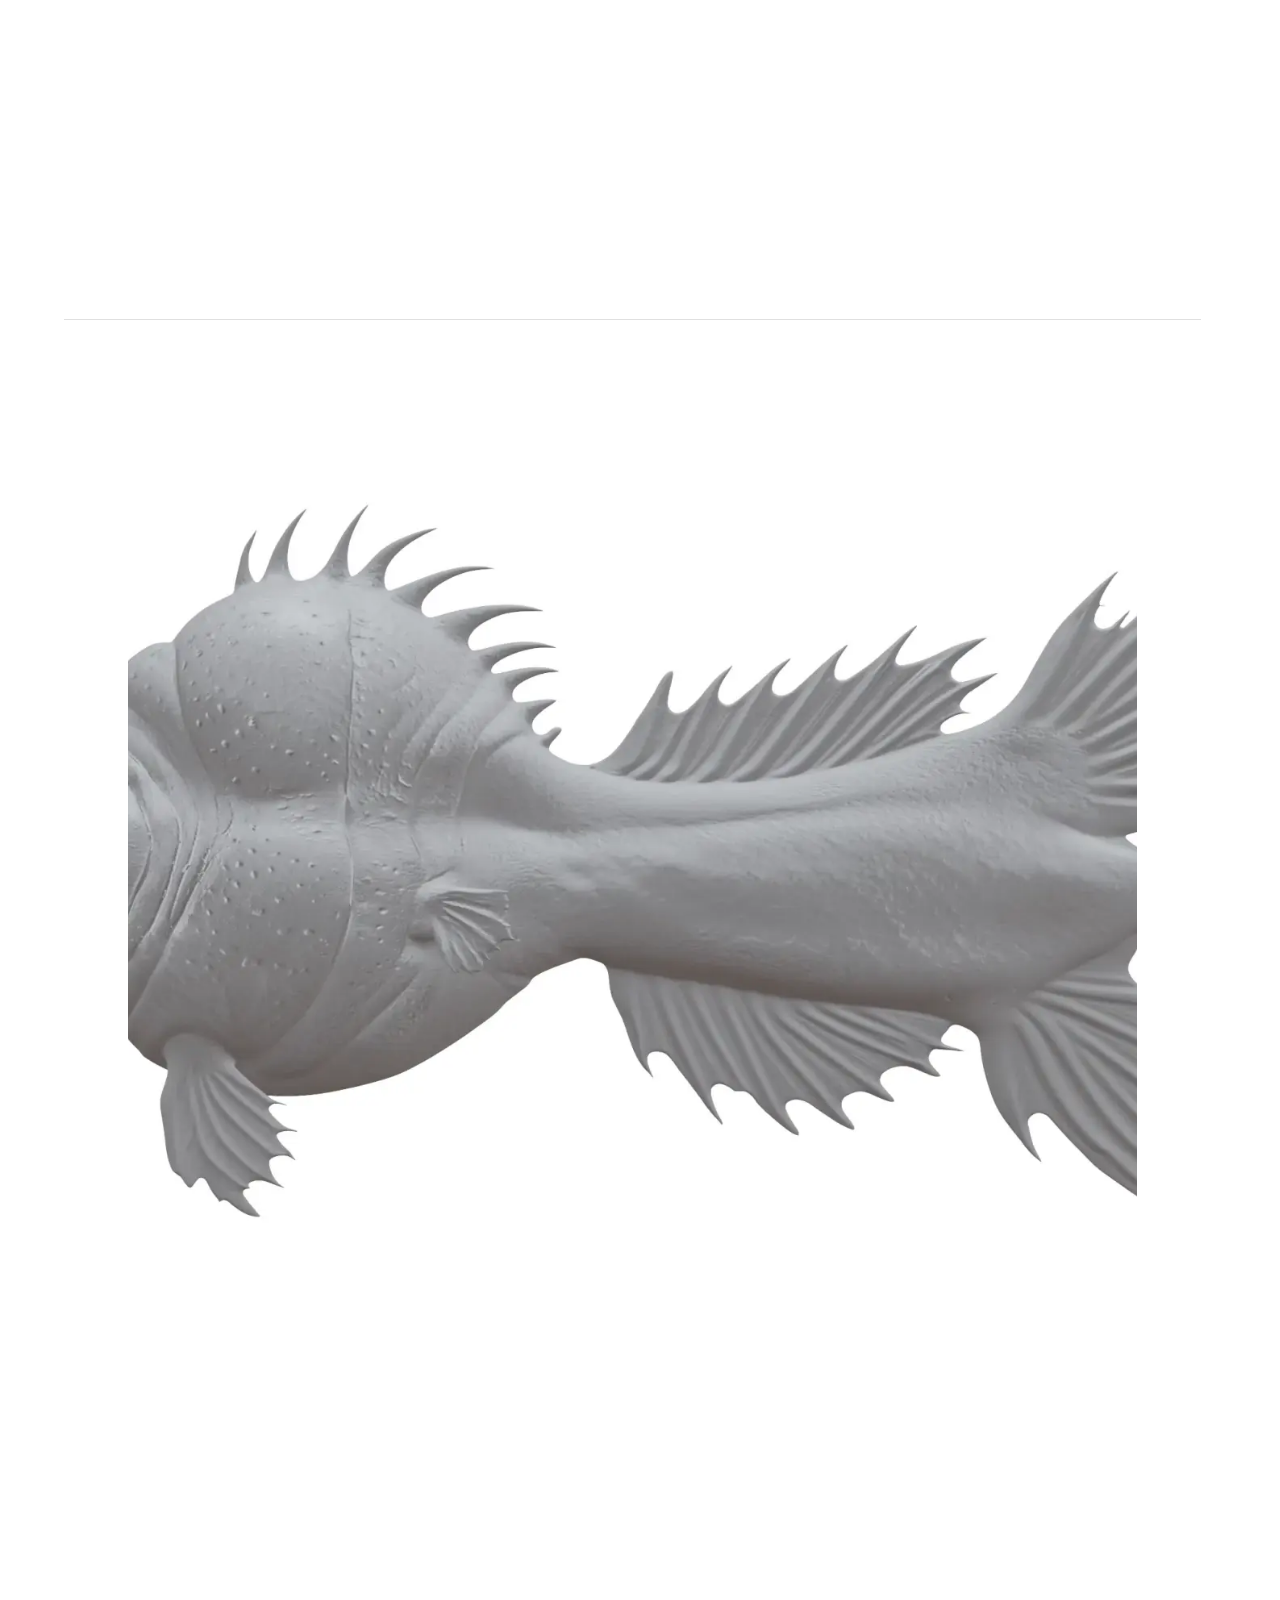
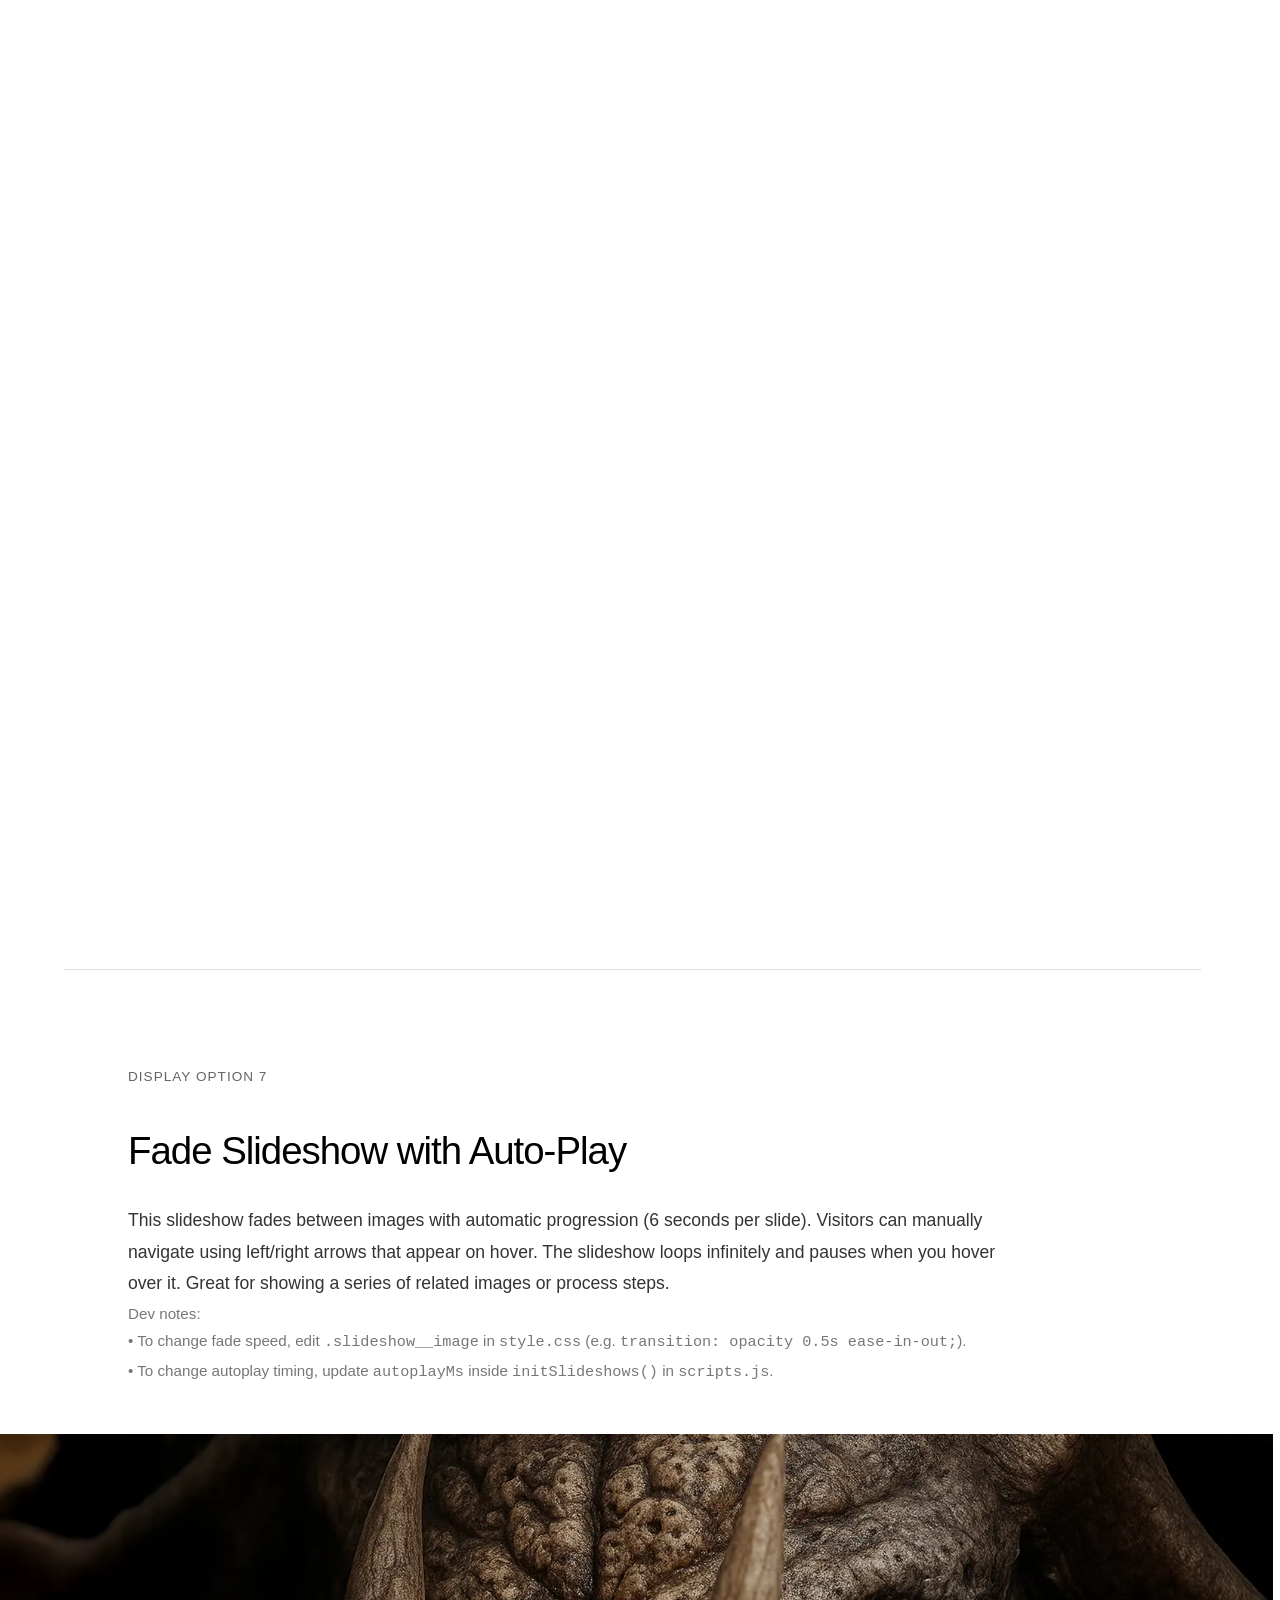
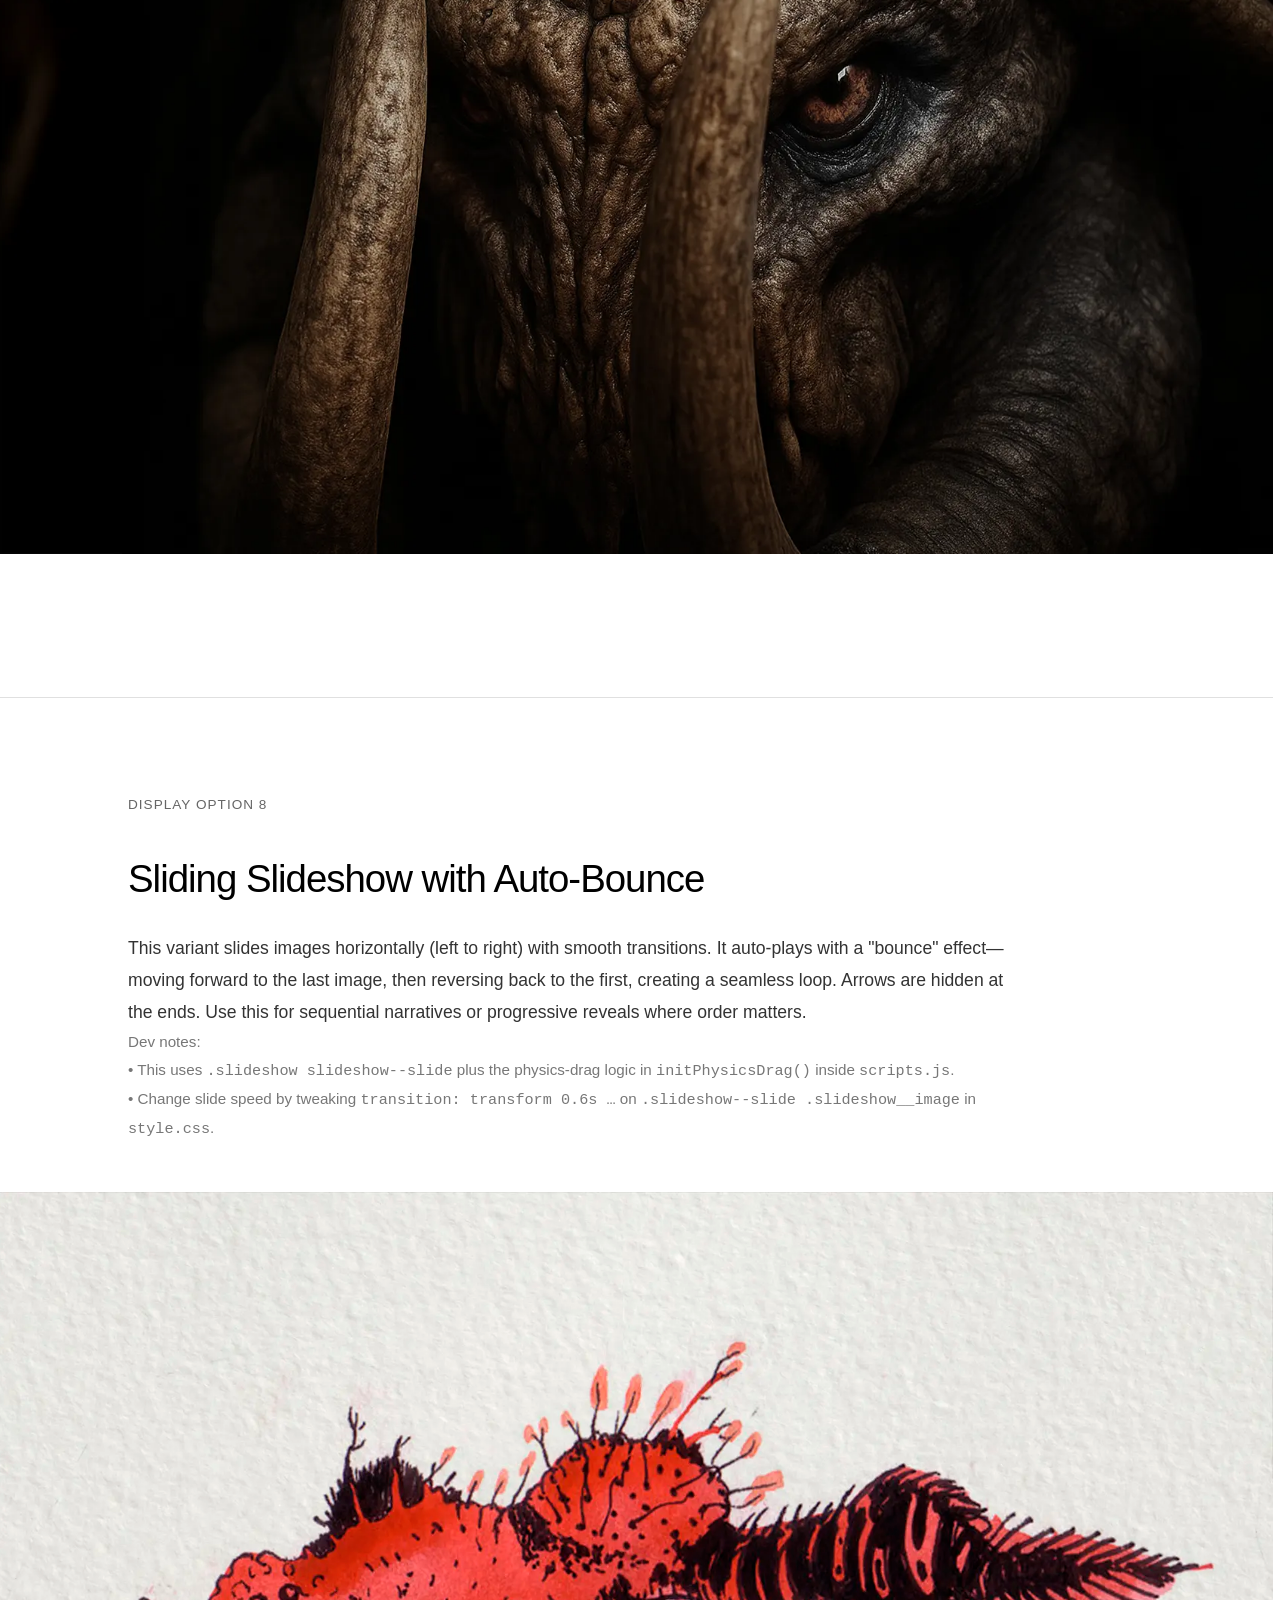
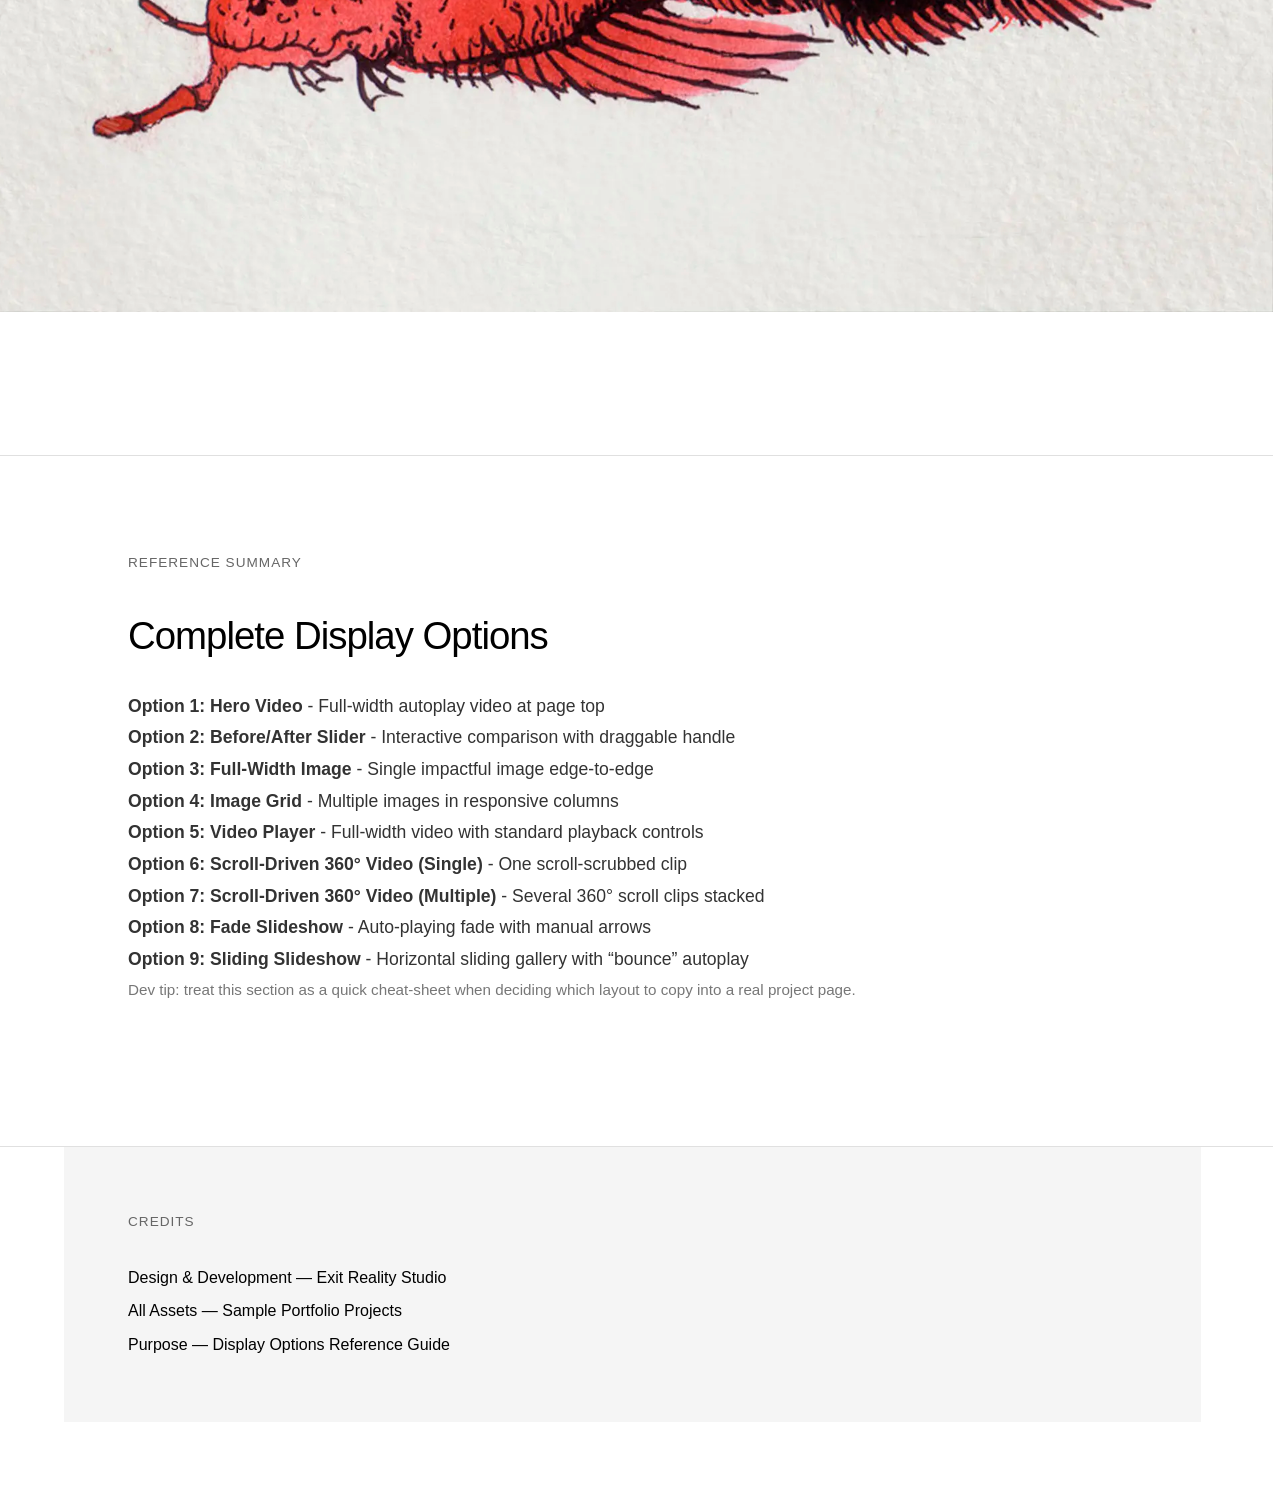
==== commit bc9efca2: "Update EverythingTemplate.html" ====
--- a/EverythingTemplate.html
+++ b/EverythingTemplate.html
@@ -168,7 +168,7 @@
         </div>
     </div>
 
-    <!-- Single Scroll Video Block -->
+    <!-- 360 Scroll-VIDEO 1 -->
     <section class="scroll-video-section">
         <div class="scroll-video-container" style="--poster-image: url('Other World Fish/big-red-desktop.webp');">
             <video 
@@ -181,31 +181,15 @@
                 disablePictureInPicture
                 disableRemotePlayback
                 poster="Other World Fish/big-red-desktop.webp"
-                data-mobile-poster="Other World Fish/big-red-mobile-square.webp"
+                data-mobile-poster="Other World Fish/big-red-mobile-squaure.webp"
             >
-                <!-- 
-                    Dev note (filenames):
-                    Use the pattern: name-desktop.mp4  and  name-mobile-square.mp4.
-                    The helper in scripts.js (initScrollVideoSource) will auto-swap the
-                    source on mobile to the "-mobile-square.mp4" version.
-                -->
                 <source src="Other World Fish/big-red-desktop.mp4" type="video/mp4">
                 Your browser does not support the video tag.
             </video>
         </div>
     </section>
-
-    <!-- OPTION 7: Scroll-Driven 360° Video (Multiple) -->
-    <div class="content-section">
-        <div class="section-label">Display Option 6</div>
-        <div class="section-title">Scroll-Driven 360° Video (Multiple)</div>
-        <div class="section-description">
-            <p>You can stack several scroll-driven videos one after another. Each section becomes its own 
-                scroll “track,” and the script automatically handles all of them independently.</p>
-        </div>
-    </div>
-
-    <!-- Scroll Video #1 -->
+    
+    <!-- 360 Scroll-VIDEO 2 -->
     <section class="scroll-video-section">
         <div class="scroll-video-container" style="--poster-image: url('Other World Fish/purple-fish-desktop.webp');">
             <video 
@@ -224,28 +208,7 @@
                 Your browser does not support the video tag.
             </video>
         </div>
-    </section>
-
-    <!-- Scroll Video #2 -->
-    <section class="scroll-video-section">
-        <div class="scroll-video-container" style="--poster-image: url('Other World Fish/green-fish-desktop.webp');">
-            <video 
-                class="scroll-video" 
-                muted 
-                playsinline 
-                webkit-playsinline
-                x-webkit-airplay="deny"
-                preload="metadata"
-                disablePictureInPicture
-                disableRemotePlayback
-                poster="Other World Fish/green-fish-desktop.webp"
-                data-mobile-poster="Other World Fish/green-fish-mobile-square.webp"
-            >
-                <source src="Other World Fish/green-fish-desktop.mp4" type="video/mp4">
-                Your browser does not support the video tag.
-            </video>
-        </div>
-    </section>
+    </section>   
 
     <!-- OPTION 8: Fade Slideshow (Manual Navigation) -->
     <div class="content-section">
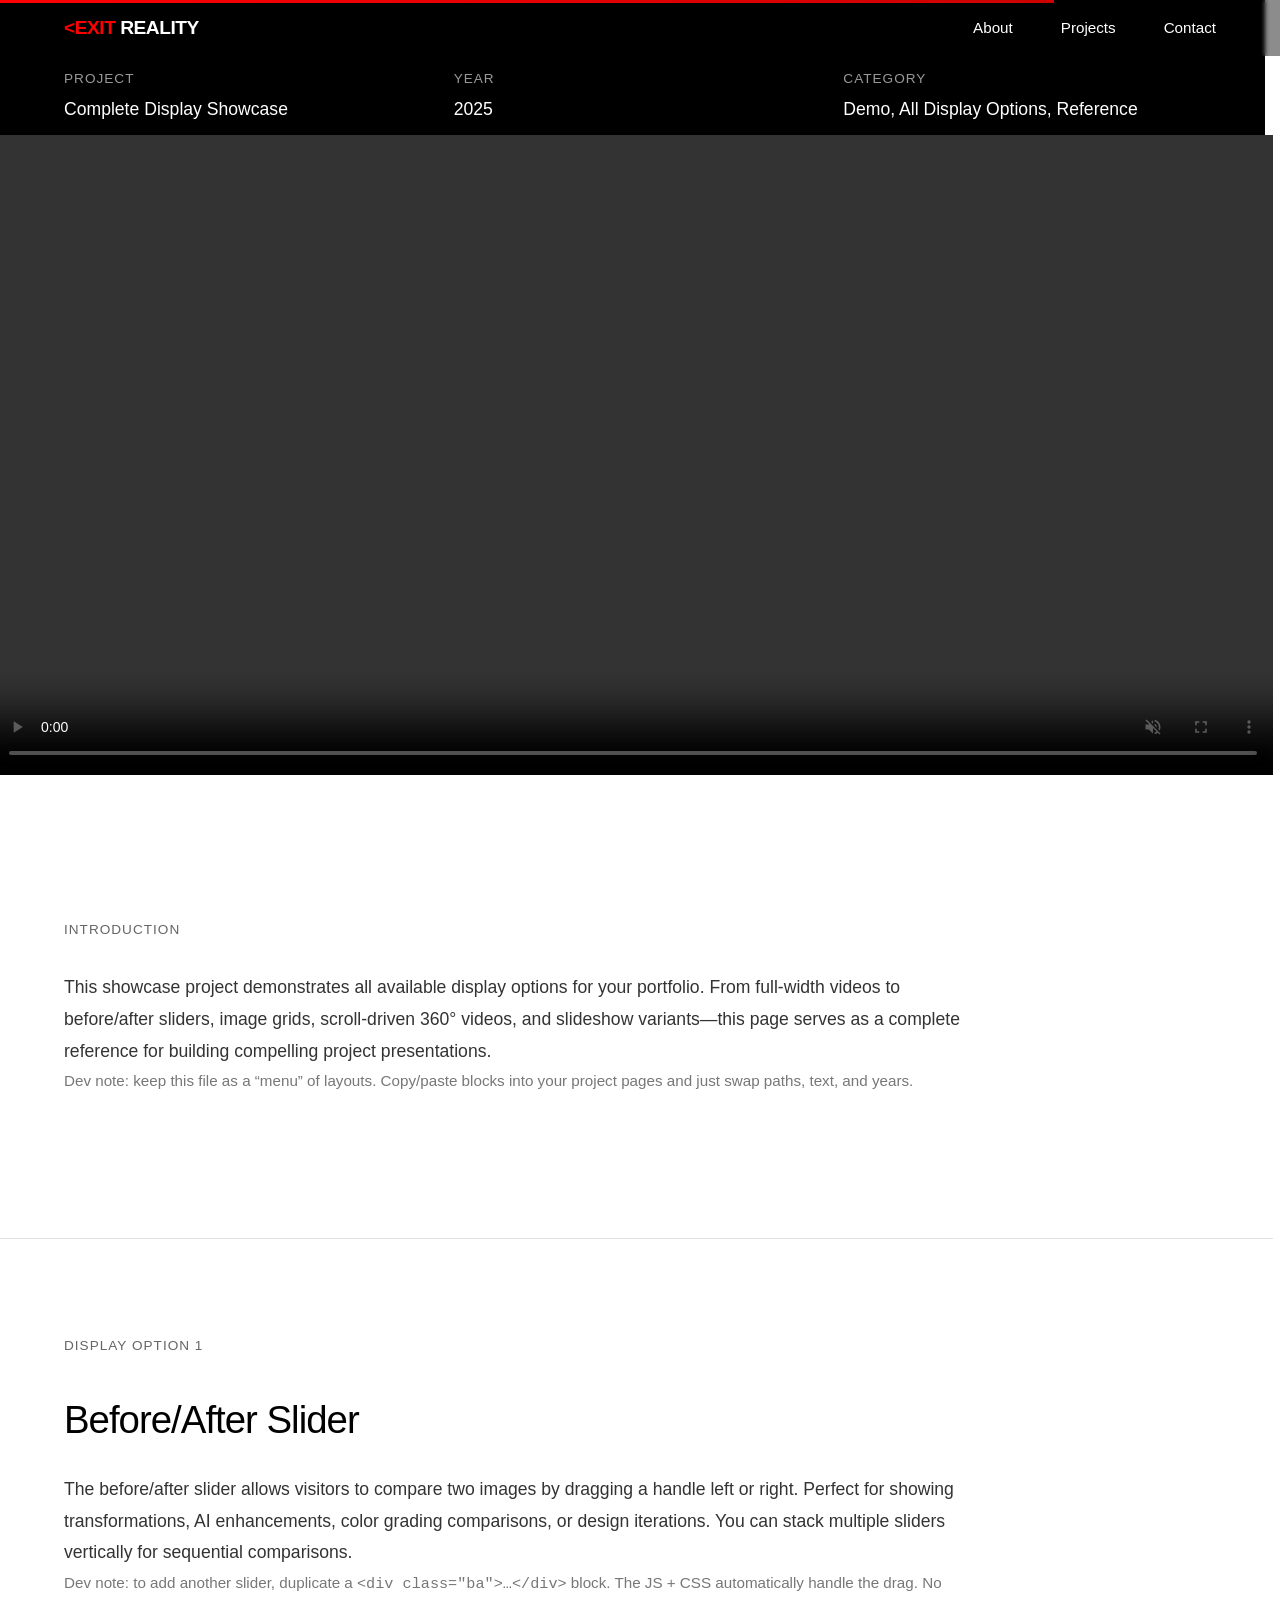
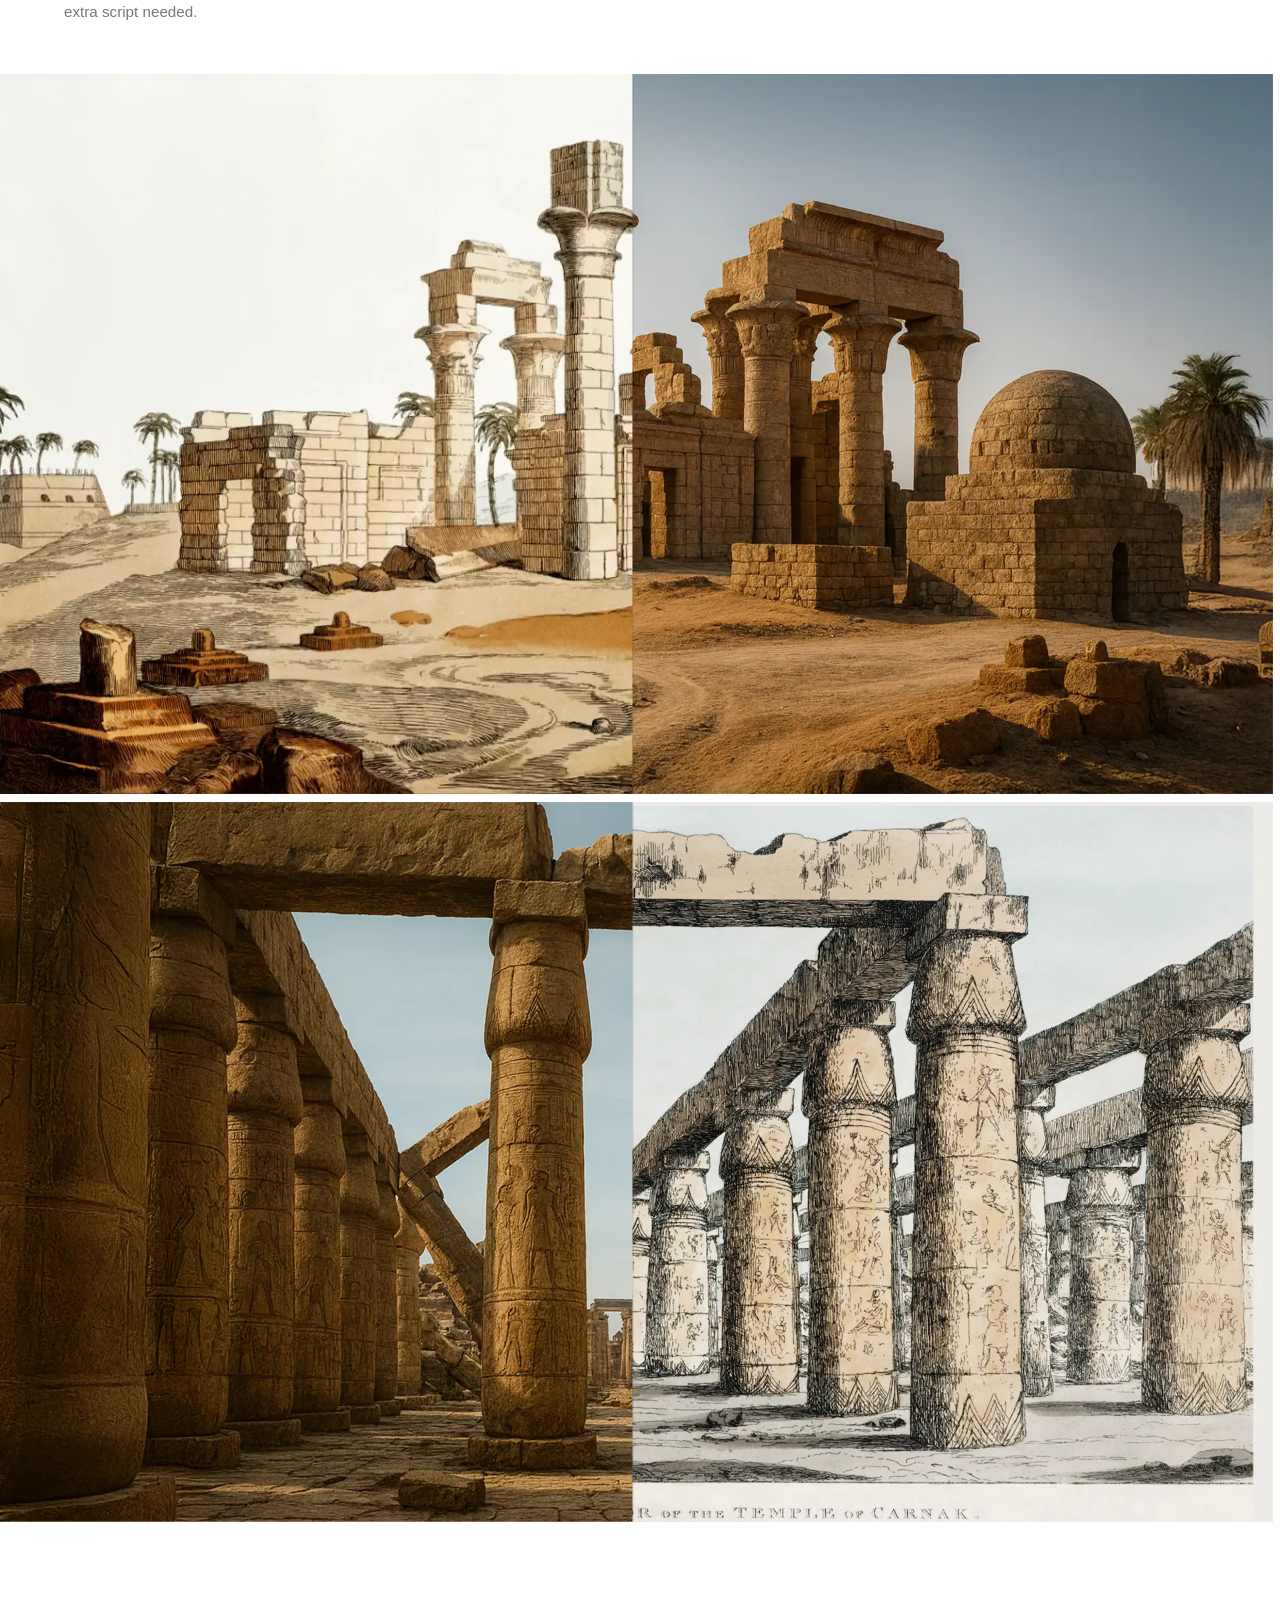
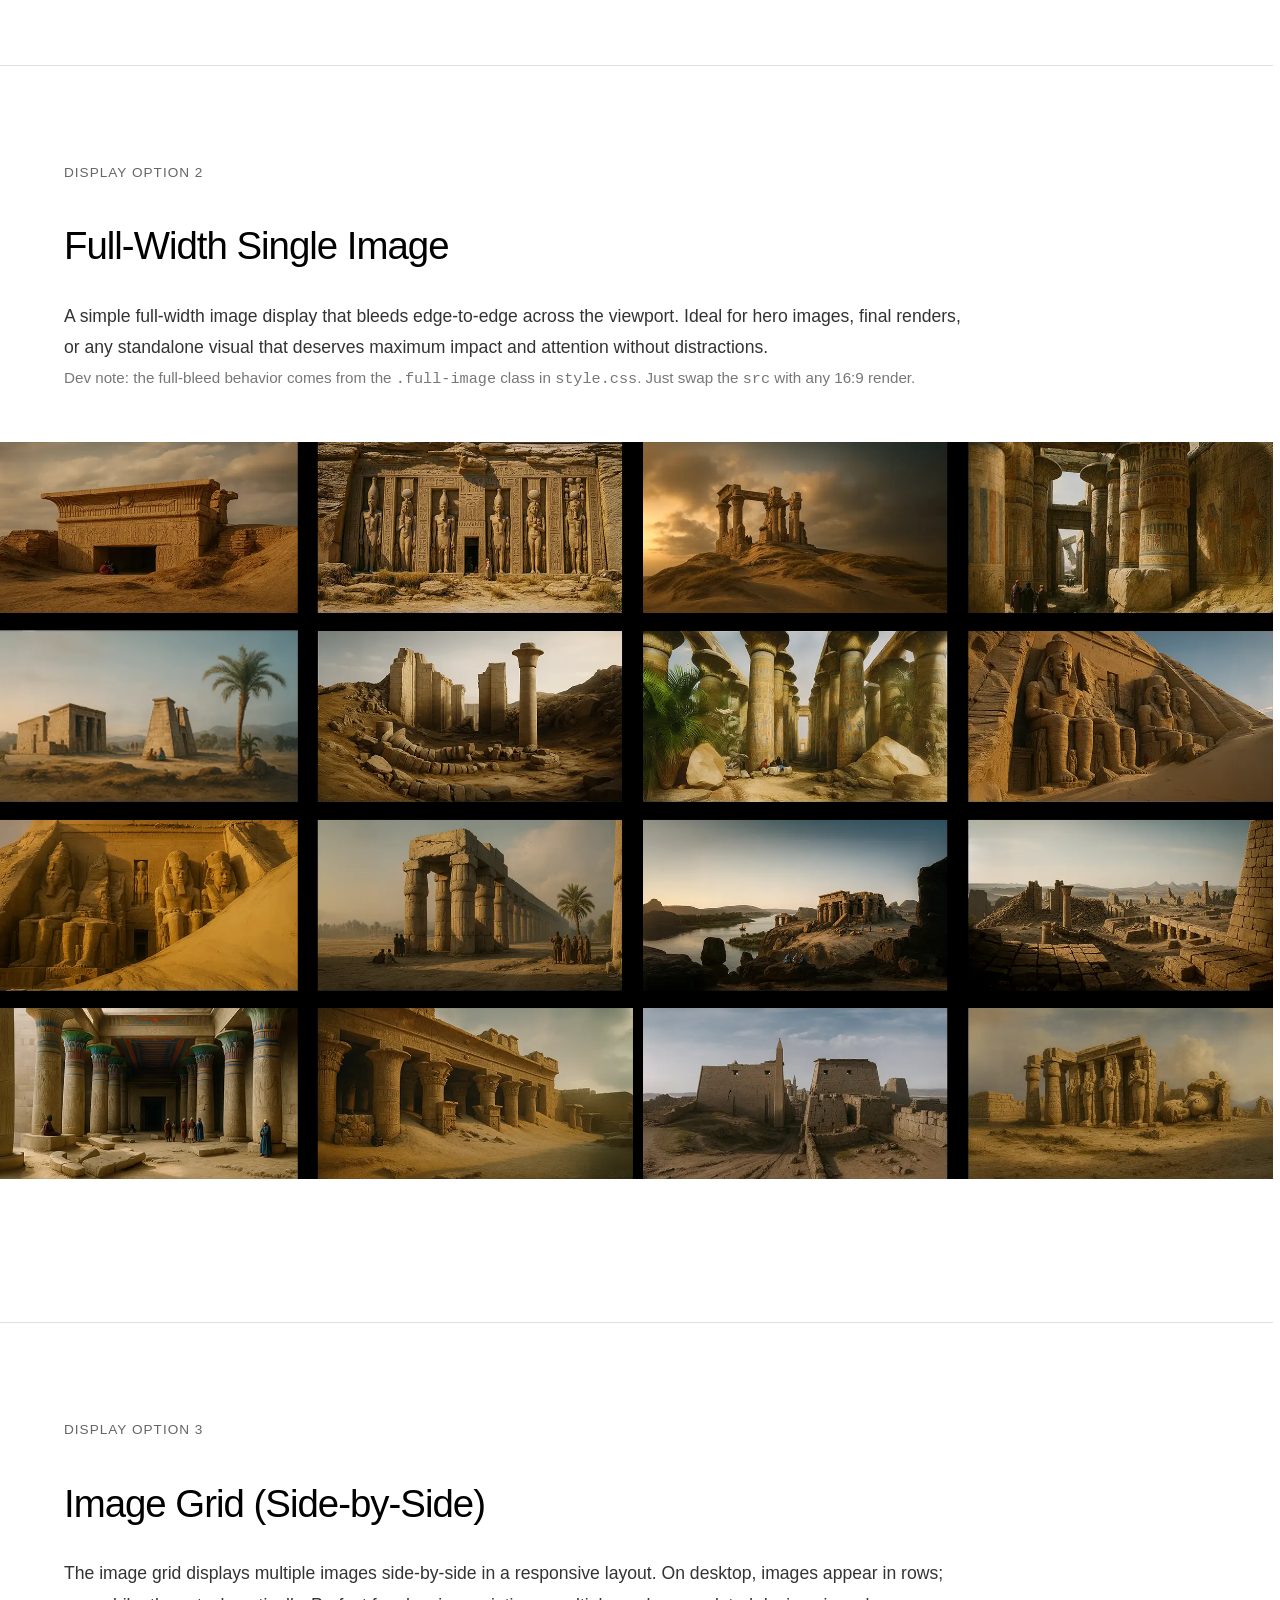
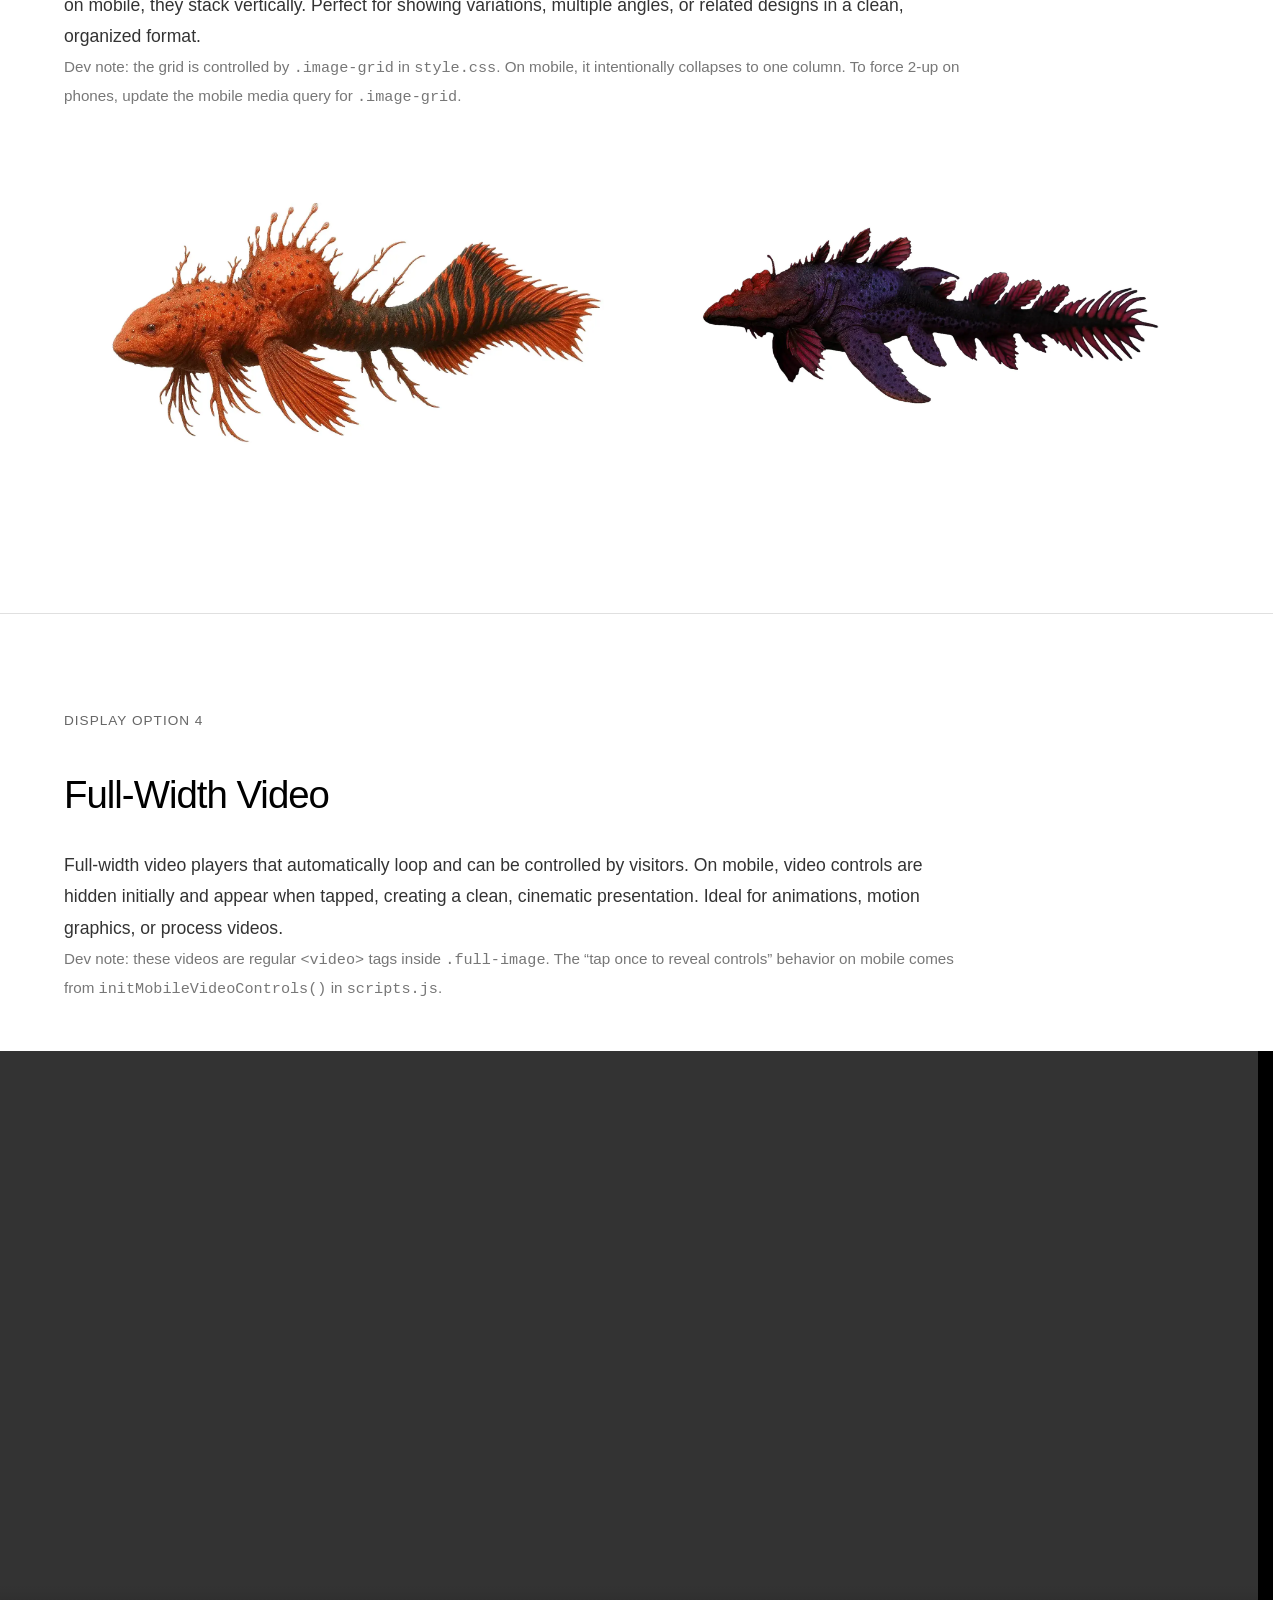
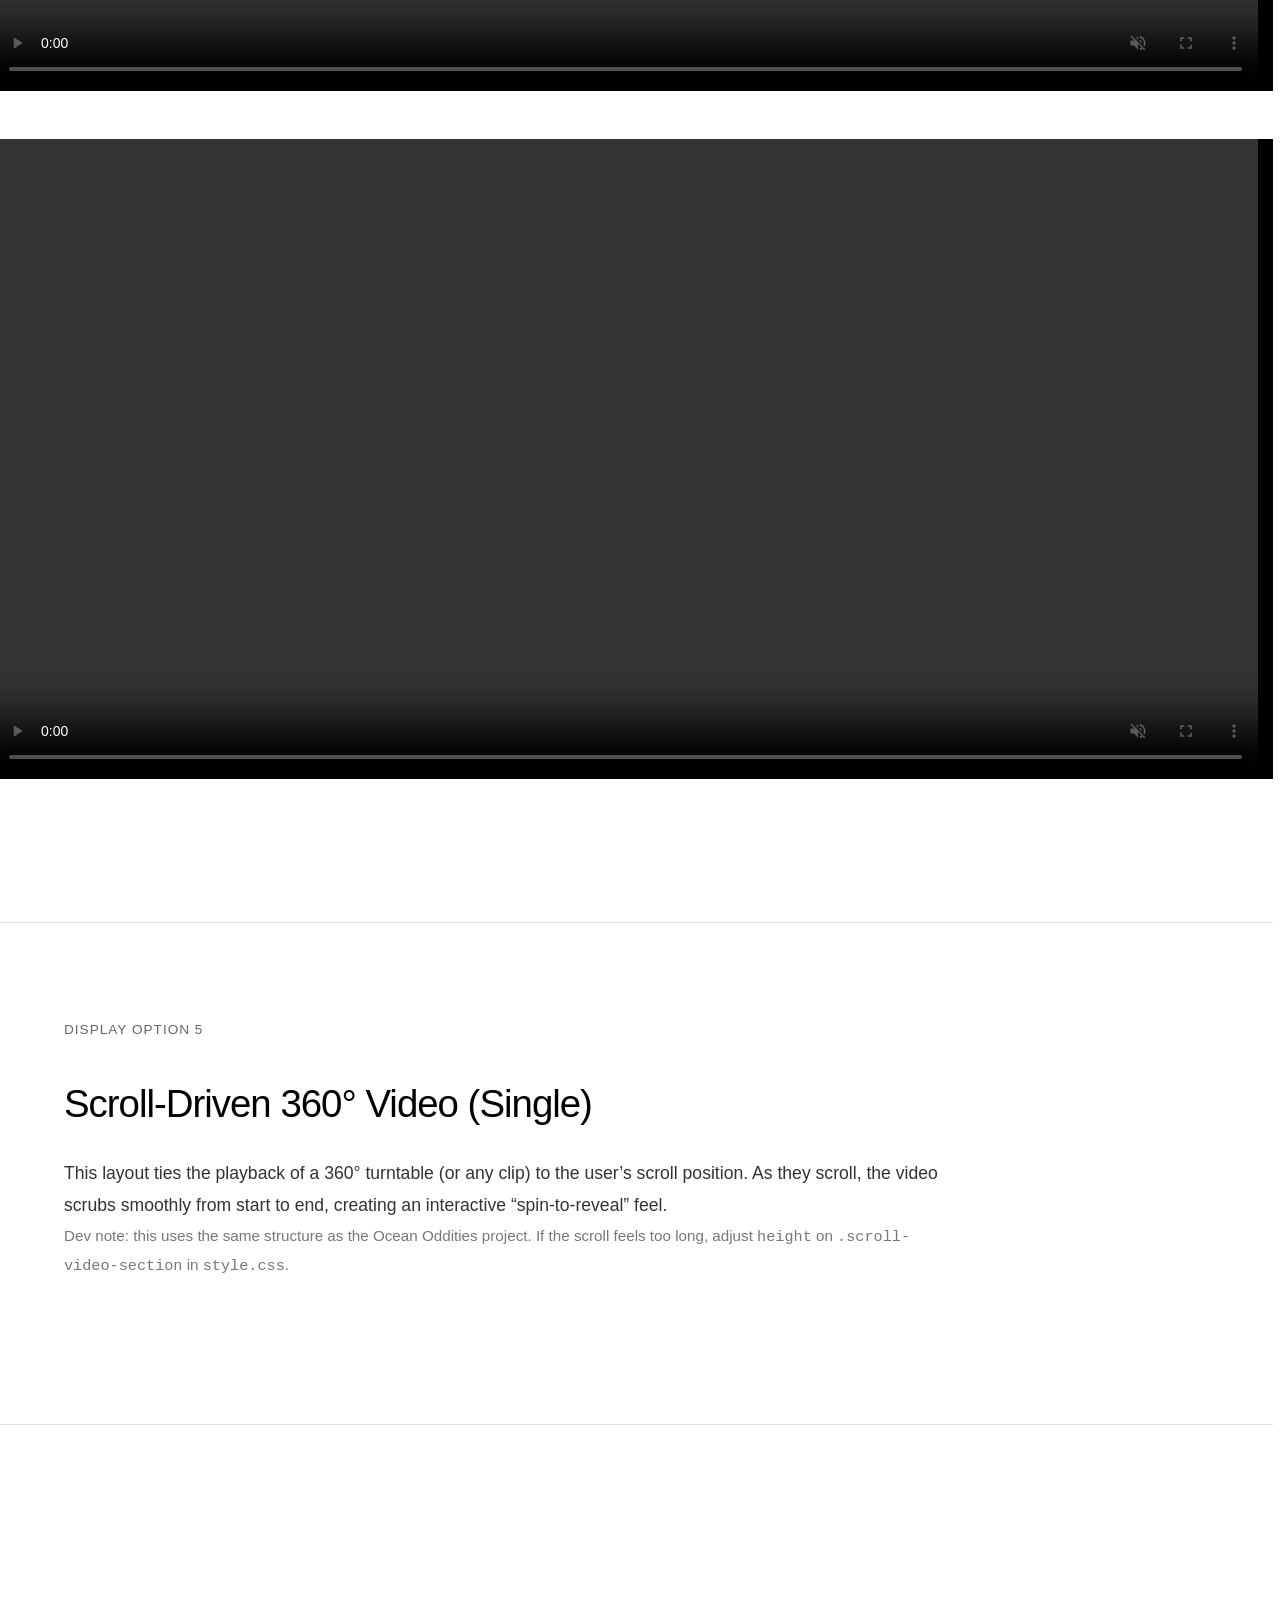
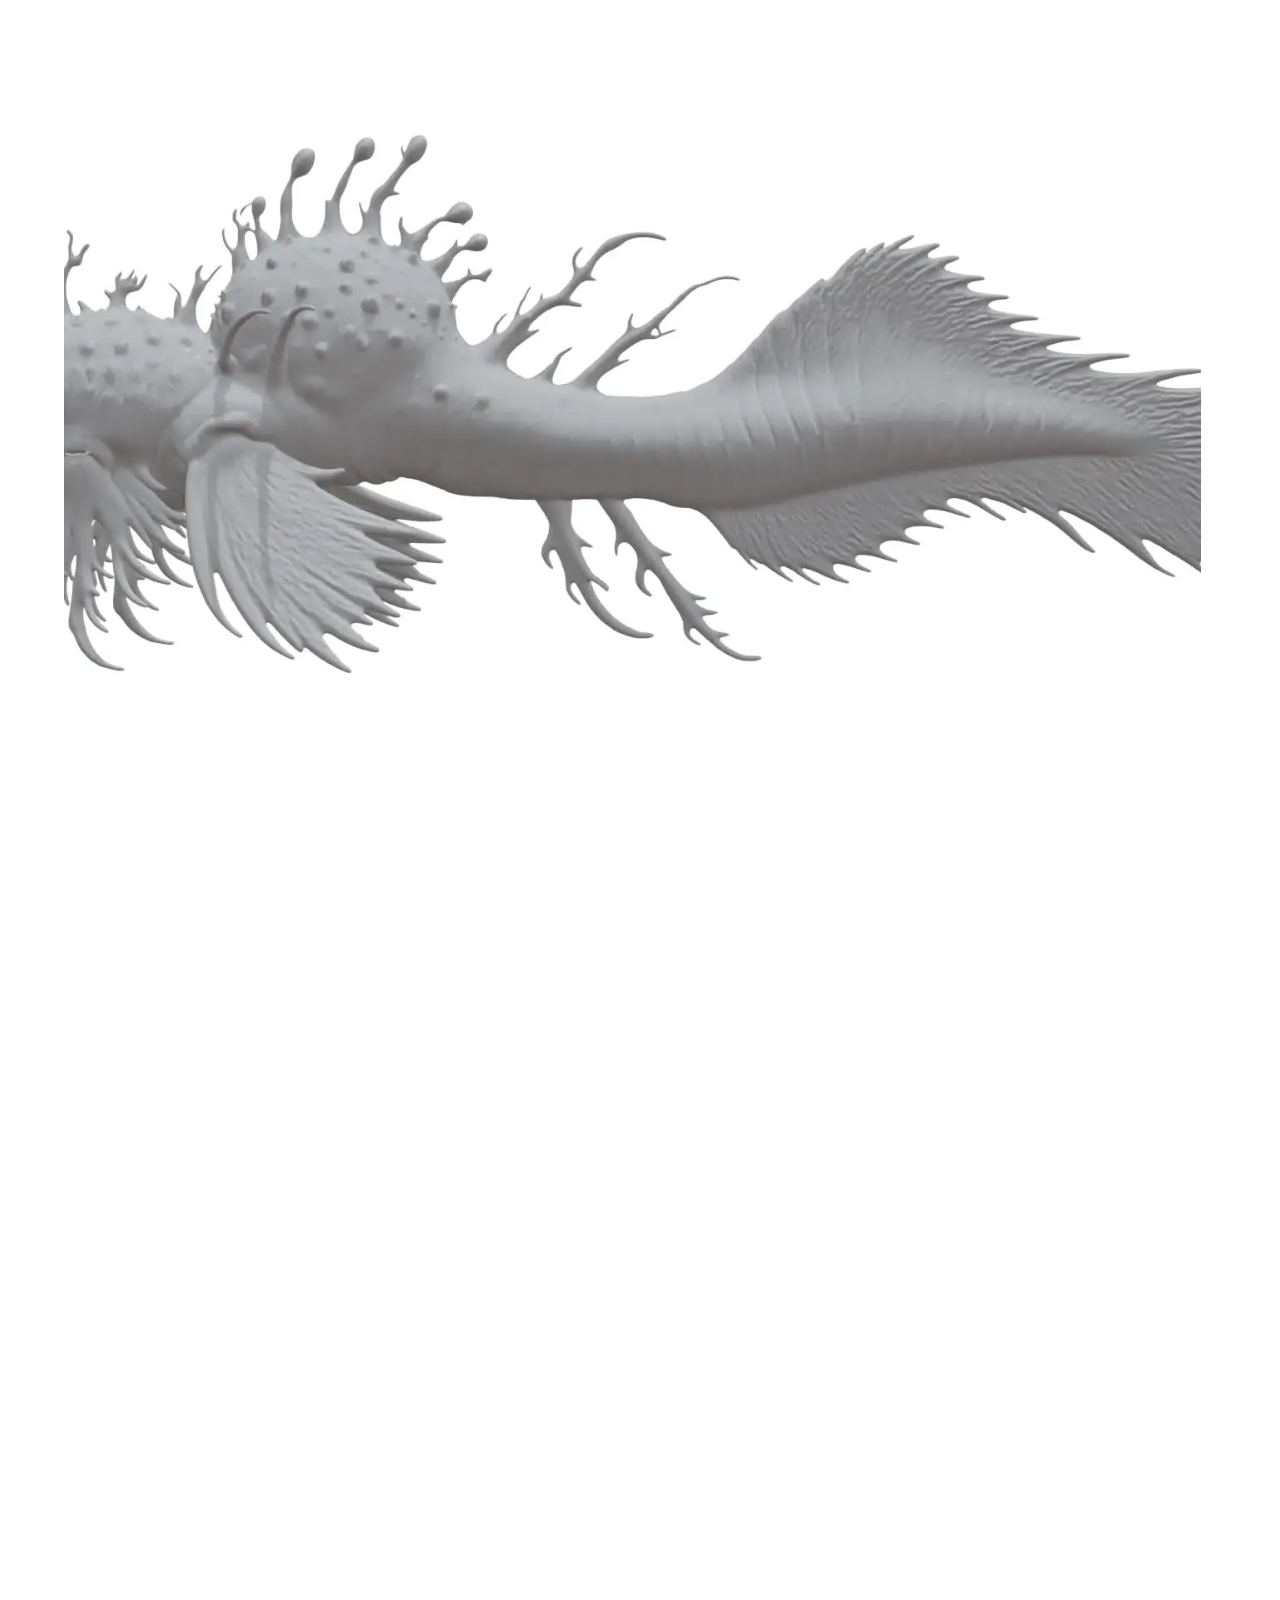
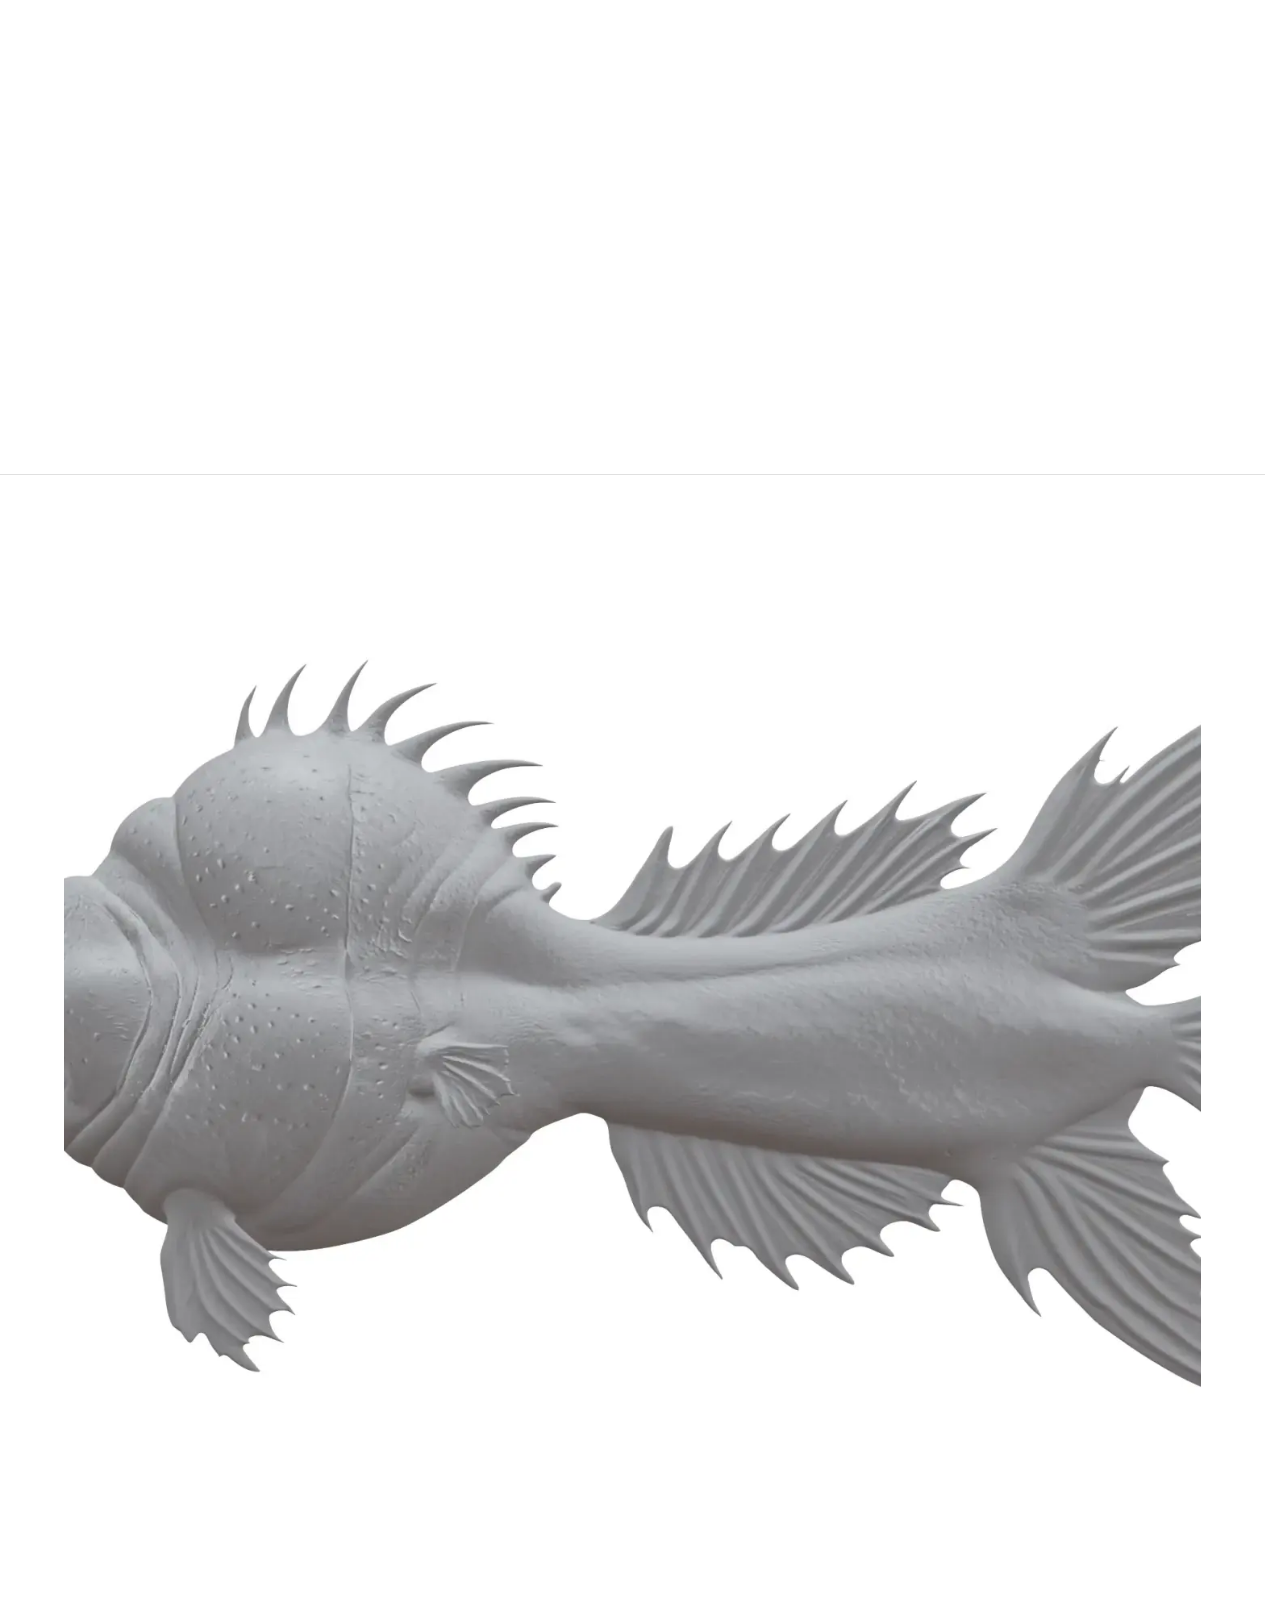
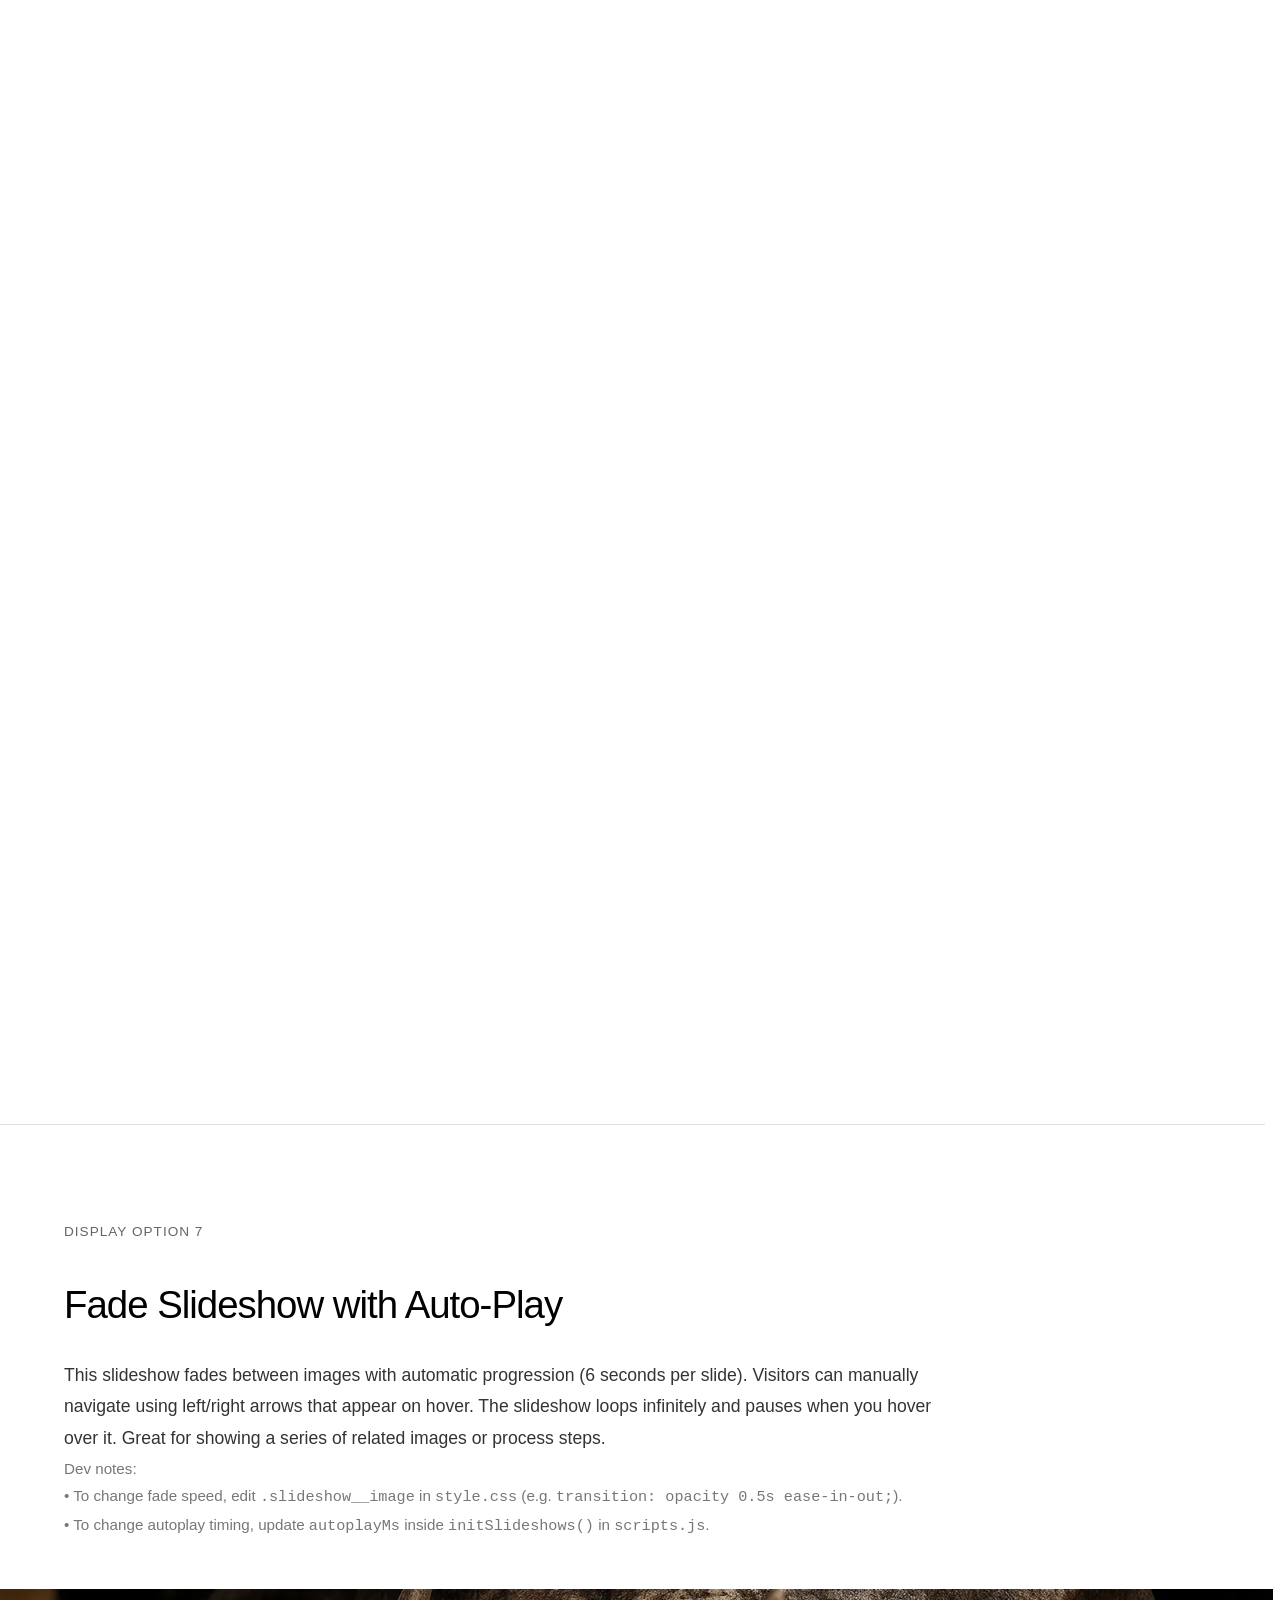
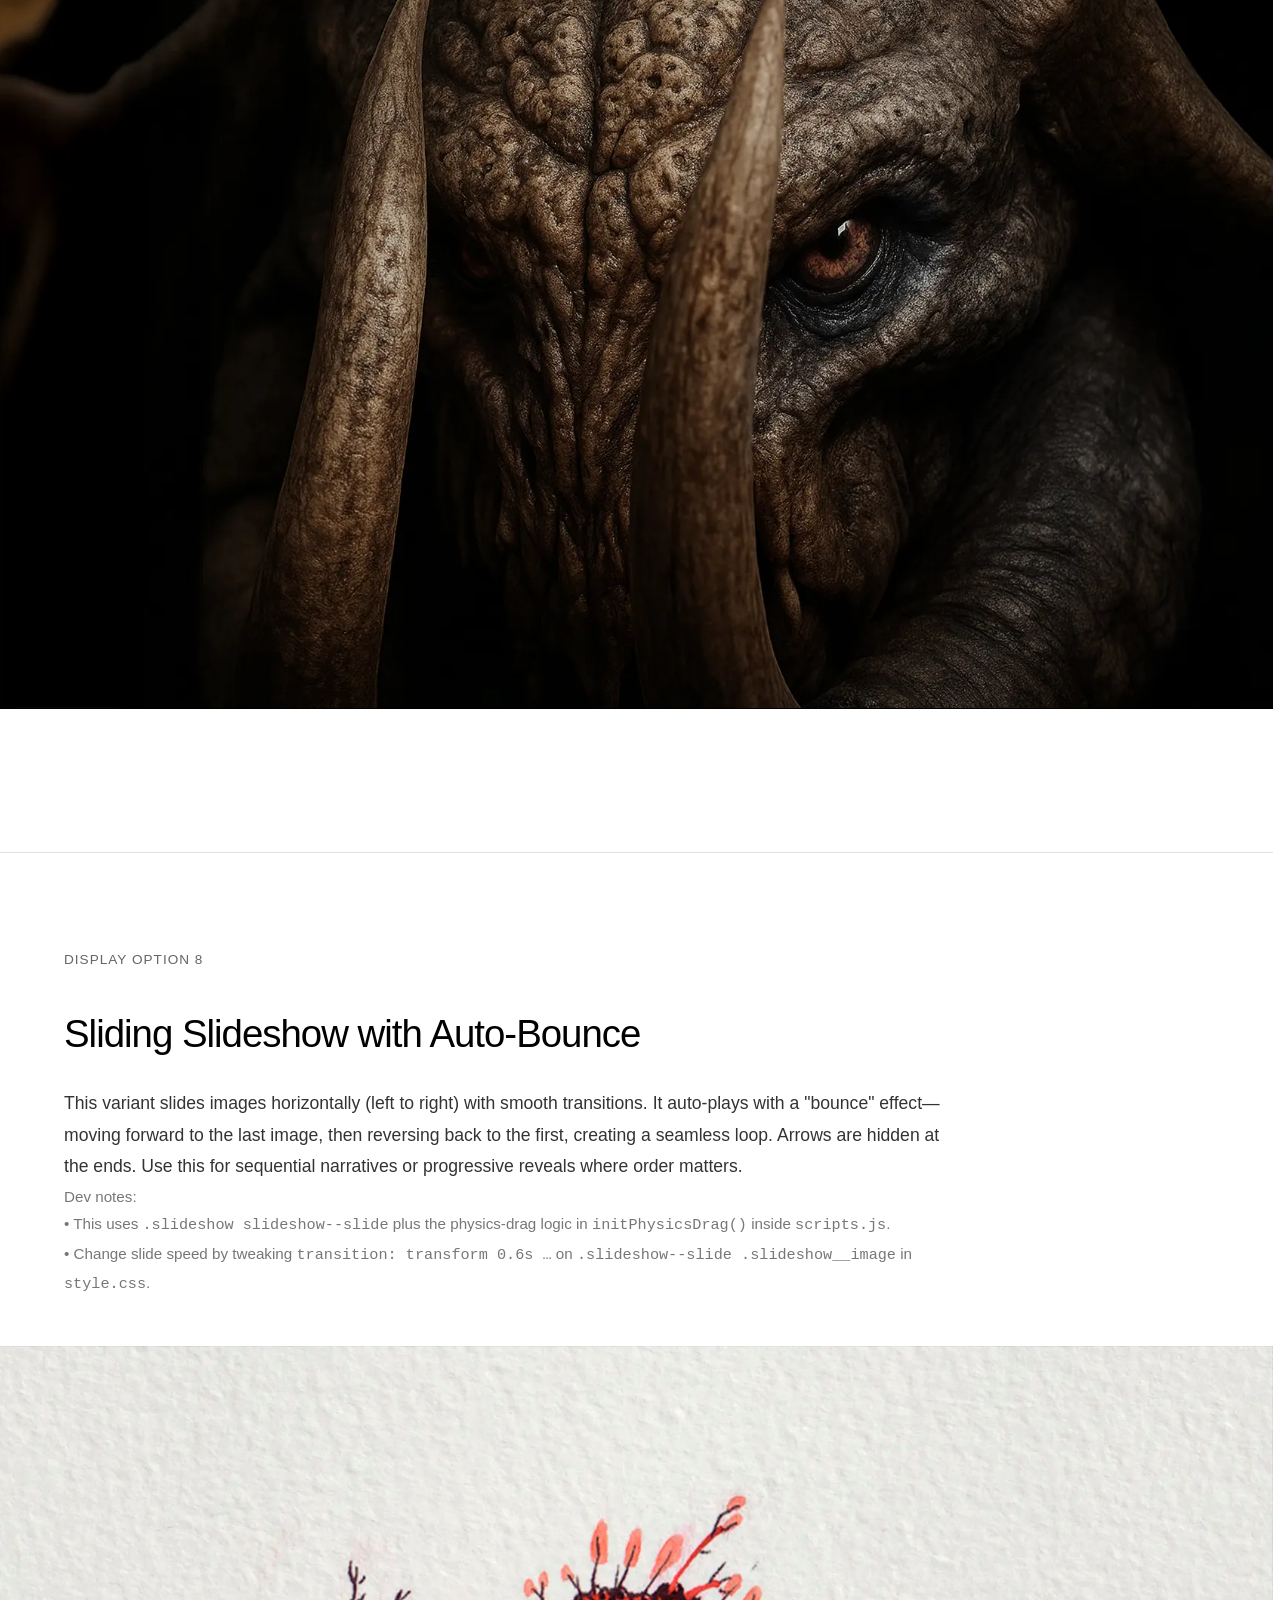
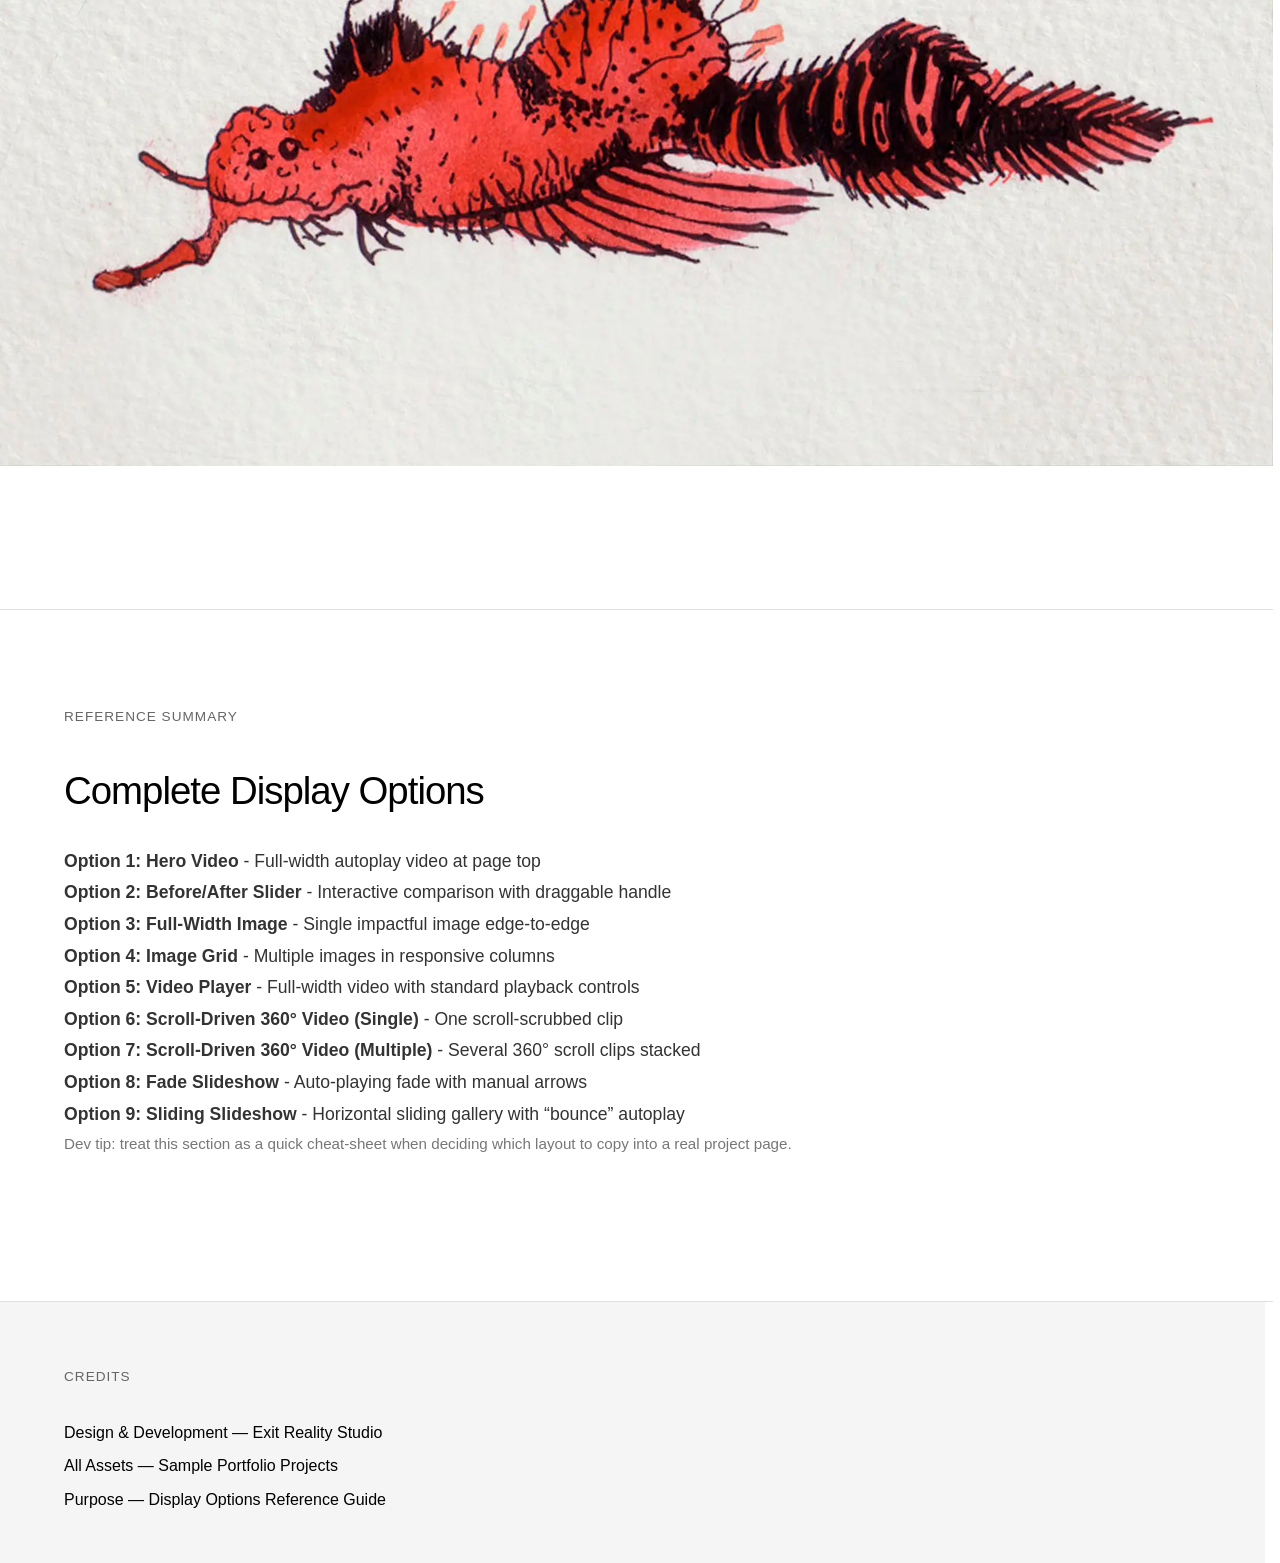
==== commit 7880fab5: "Update EverythingTemplate.html" ====
--- a/EverythingTemplate.html
+++ b/EverythingTemplate.html
@@ -164,11 +164,15 @@
         <div class="section-title">Scroll-Driven 360° Video (Single)</div>
         <div class="section-description">
             <p>This layout ties the playback of a 360° turntable (or any clip) to the user’s scroll position. 
-             As they scroll, the video scrubs smoothly from start to end, creating an interactive “spin-to-reveal” feel.</p
-        </div>
-    </div>
-
-    <!-- 360 Scroll-VIDEO 1 -->
+            As they scroll, the video scrubs smoothly from start to end, creating an interactive “spin-to-reveal” feel.</p>
+            <p style="color:#777; font-size:0.95rem;">
+                Dev note: this uses the same structure as the Ocean Oddities project. If the scroll feels too
+                long, adjust <code>height</code> on <code>.scroll-video-section</code> in <code>style.css</code>.
+            </p>
+        </div>
+    </div>
+
+    <!-- 360 Scroll-VIDEO 1 (matches Ocean Oddities) -->
     <section class="scroll-video-section">
         <div class="scroll-video-container" style="--poster-image: url('Other World Fish/big-red-desktop.webp');">
             <video 
@@ -189,7 +193,7 @@
         </div>
     </section>
     
-    <!-- 360 Scroll-VIDEO 2 -->
+    <!-- 360 Scroll-VIDEO 2 (matches Ocean Oddities) -->
     <section class="scroll-video-section">
         <div class="scroll-video-container" style="--poster-image: url('Other World Fish/purple-fish-desktop.webp');">
             <video 
